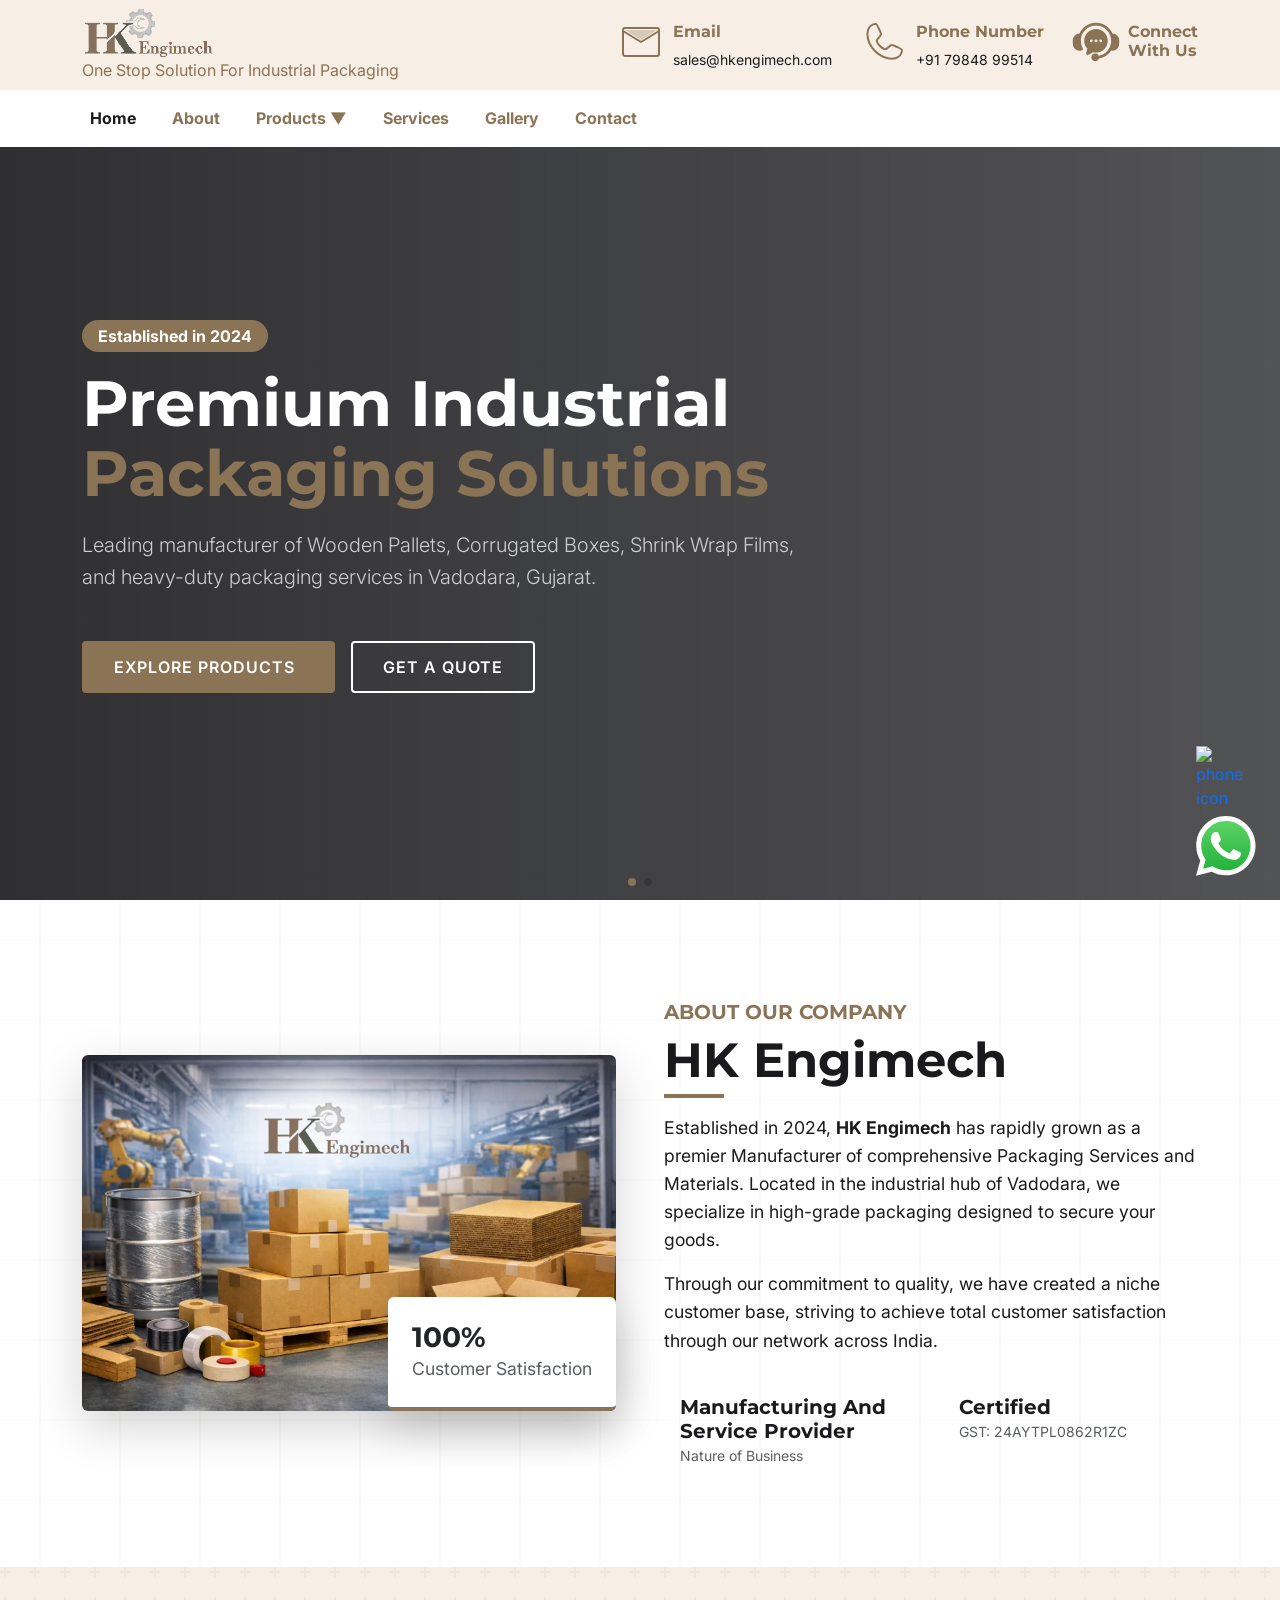
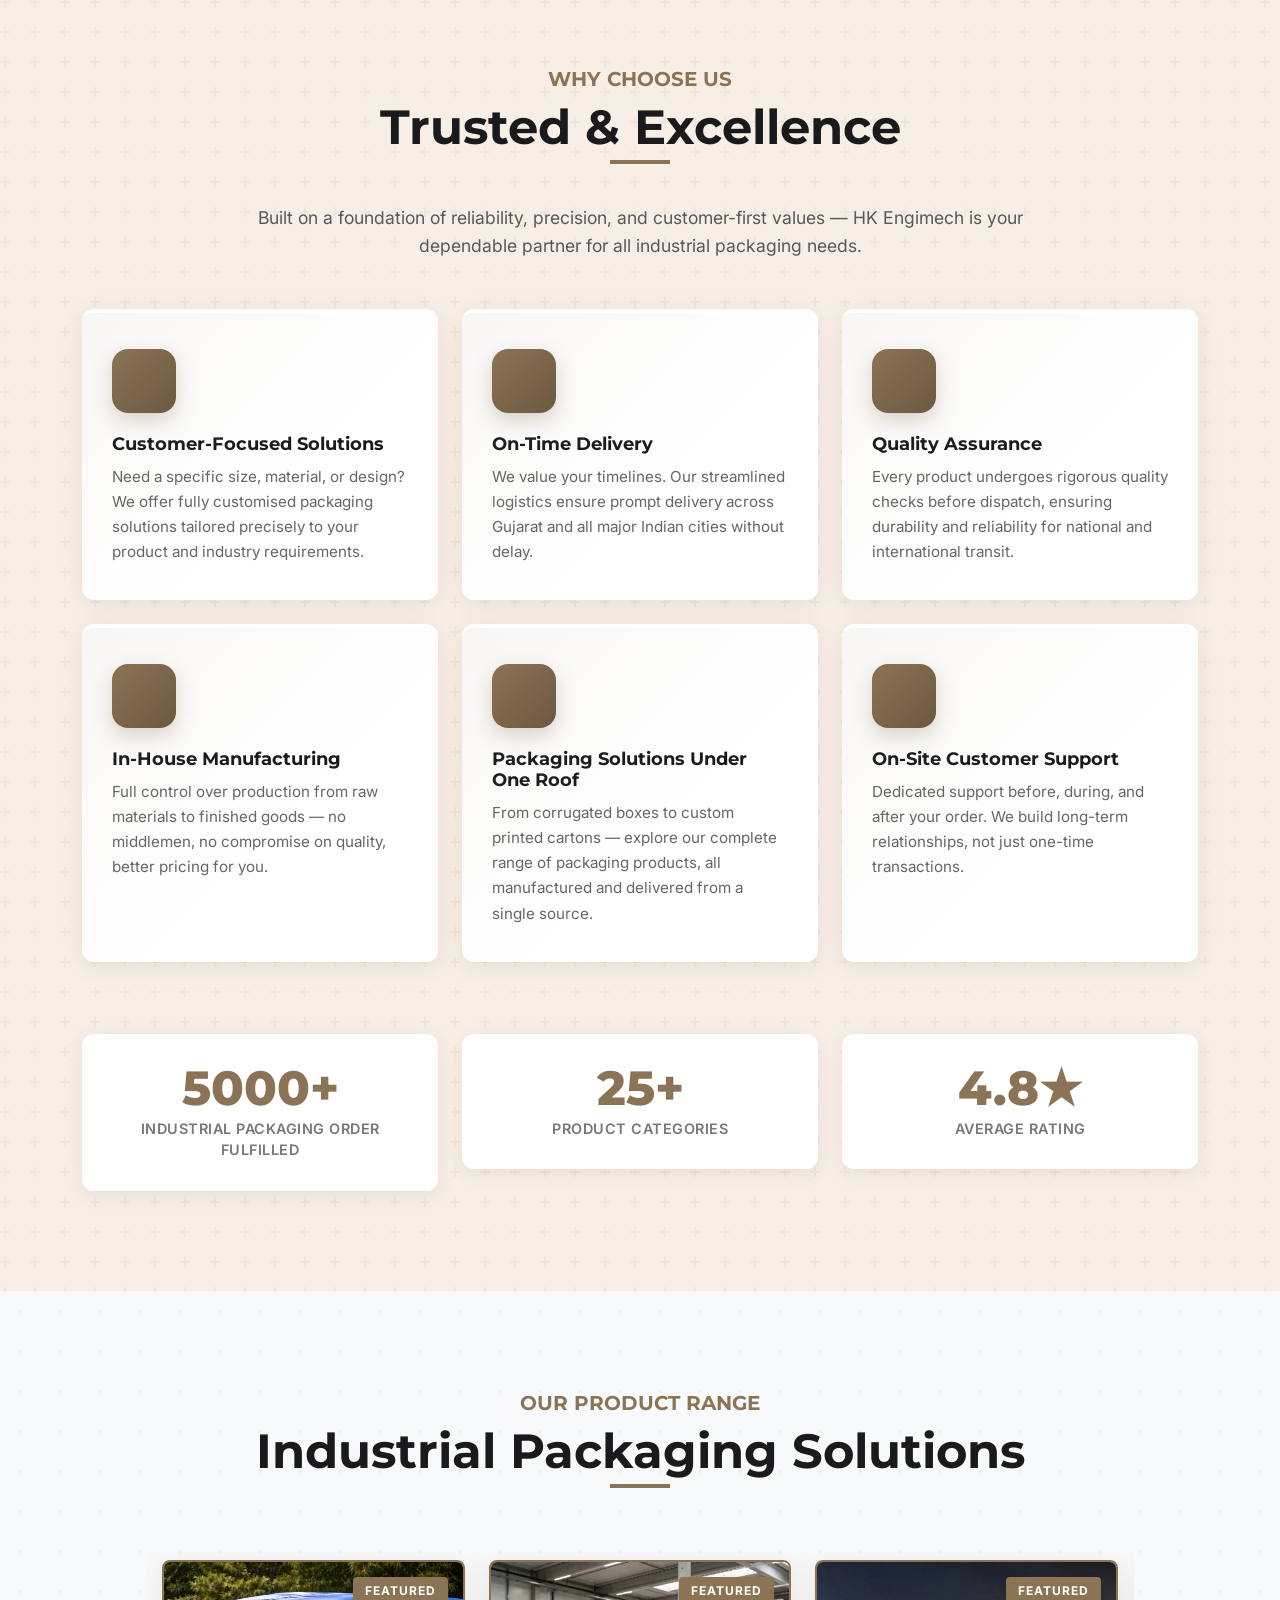
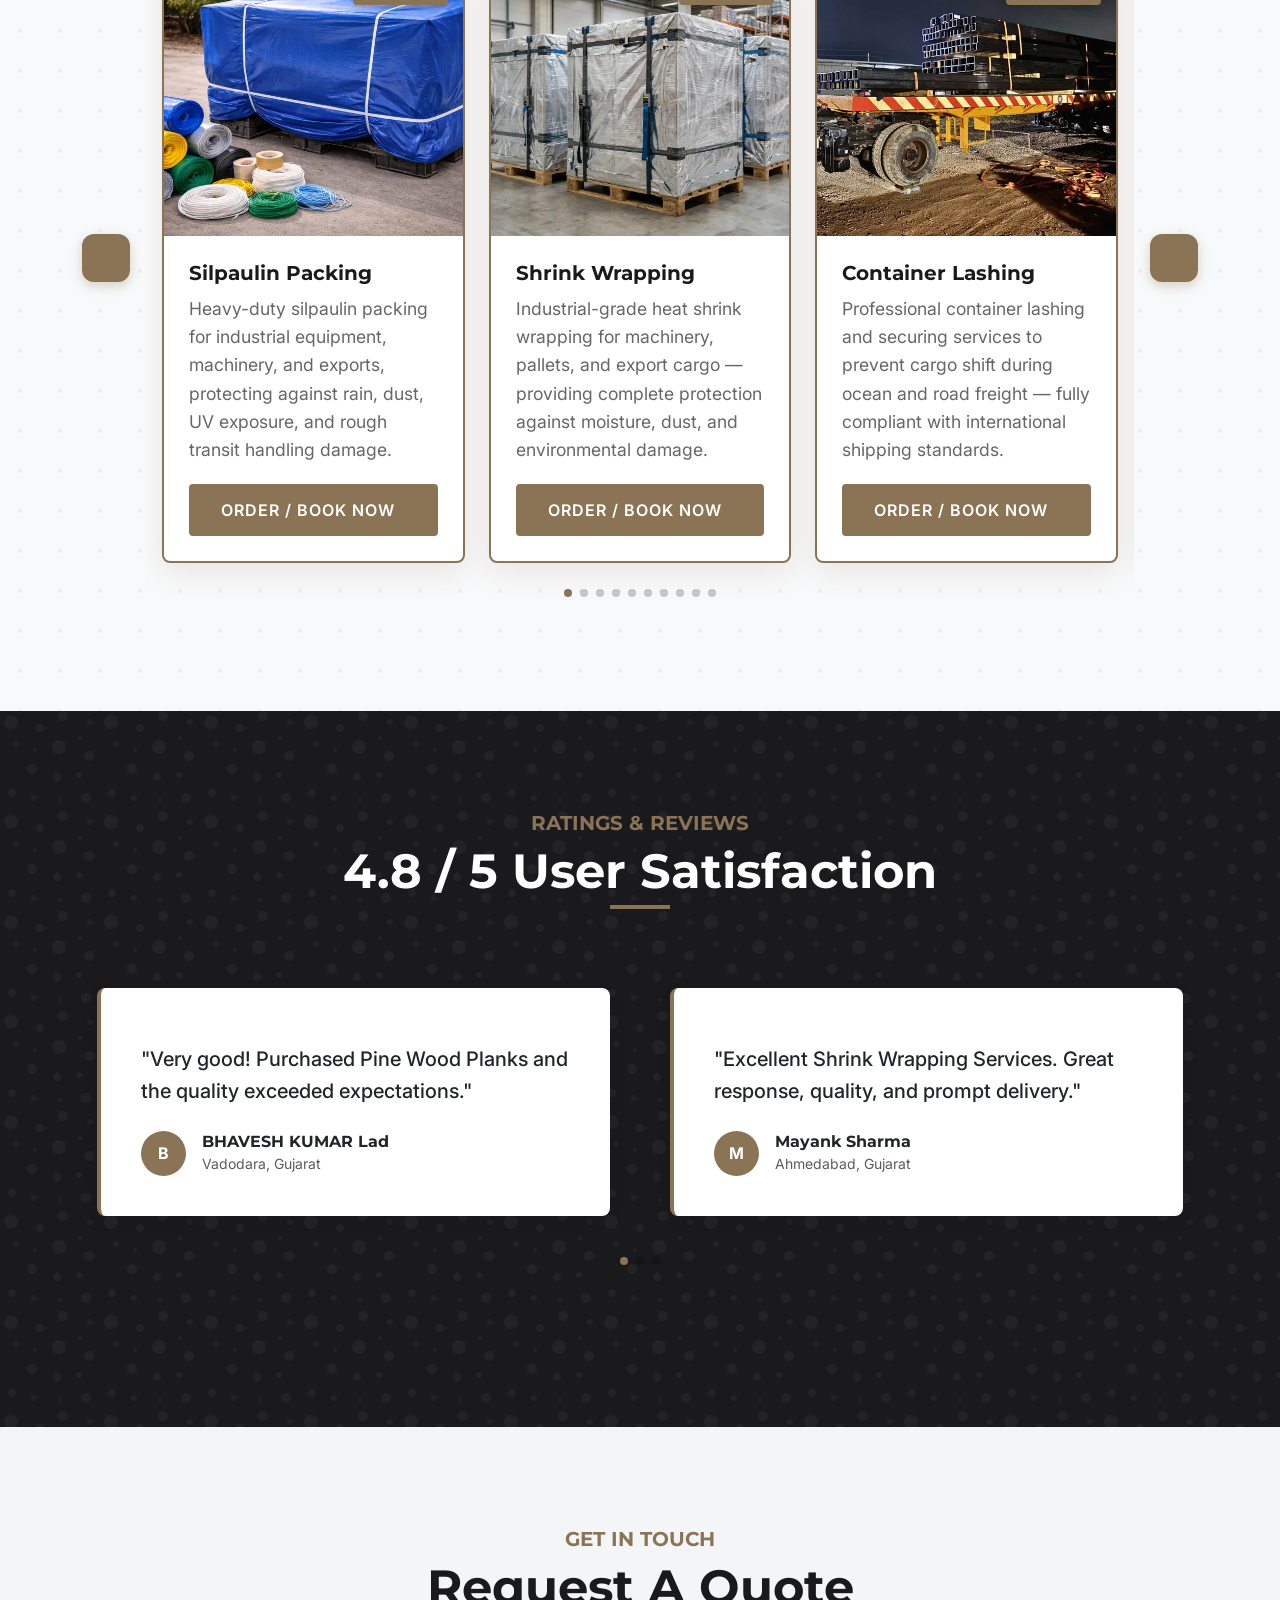
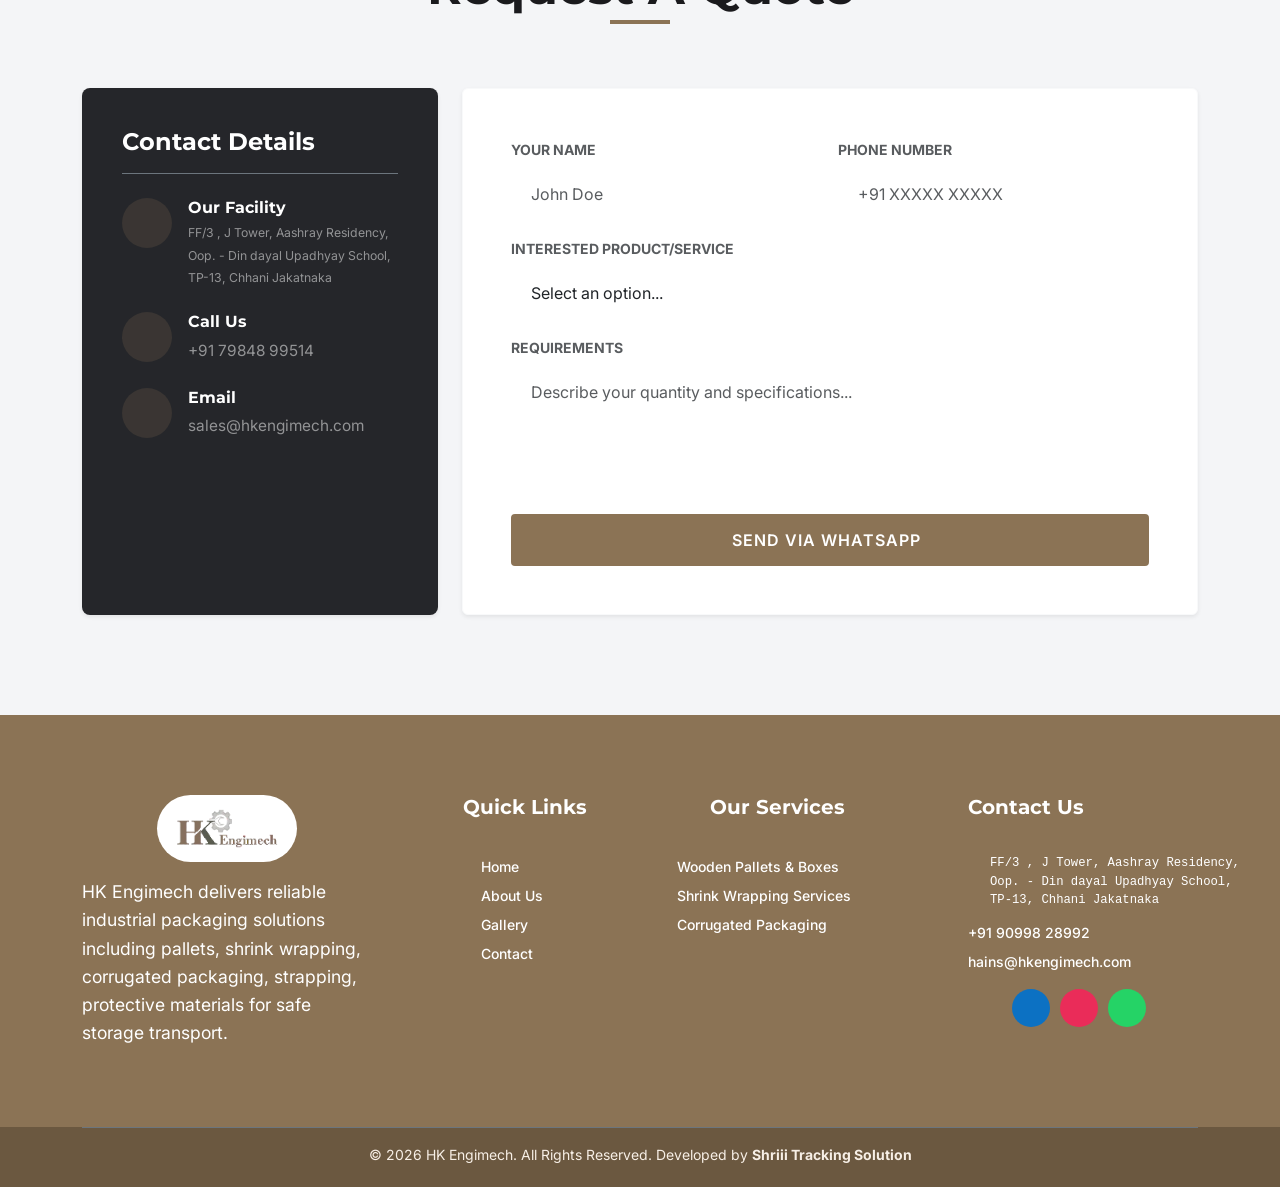
==== index.html @ f9f1d581 "images updated" ====
<!DOCTYPE html>
<html lang="en">

<head>
    <meta charset="UTF-8">
    <meta name="viewport" content="width=device-width, initial-scale=1.0">
    <title>HK Engimech | Premium Packaging & Manufacturing Solutions</title>
    <meta name="description"
        content="Manufacturer of Packaging Services, Wooden Pallets, Plywood Boxes, and more in Vadodara, Gujarat.">
    <link rel="icon" href="images/Fevicon.png" type="image/png" fetchpriority="low">
    <link rel="preload" as="image" href="images/BrandLogo.webp" fetchpriority="high">
    <link rel="preload" as="image" href="images/banner1.webp" fetchpriority="high">

    <link rel="preconnect" href="https://fonts.googleapis.com">
    <link rel="preconnect" href="https://fonts.gstatic.com" crossorigin>
    <link
        href="https://fonts.googleapis.com/css2?family=Montserrat:wght@400;600;700&family=Inter:wght@300;400;500;600&display=swap"
        rel="stylesheet">

    <link rel="preload" as="style" href="https://cdn.jsdelivr.net/npm/bootstrap@5.3.2/dist/css/bootstrap.min.css"
        onload="this.onload=null;this.rel='stylesheet'">
    <link rel="preload" as="style" href="css/style.css" onload="this.onload=null;this.rel='stylesheet'">
    <link rel="preload" as="style" href="css/responsive.css" onload="this.onload=null;this.rel='stylesheet'">

    <link rel="stylesheet" href="https://cdn.jsdelivr.net/npm/swiper@11/swiper-bundle.min.css" />

    <link rel="stylesheet" href="https://cdn.jsdelivr.net/npm/@fancyapps/ui@5.0/dist/fancybox/fancybox.css" />

    <link href="https://unpkg.com/aos@2.3.1/dist/aos.css" rel="stylesheet">

    <style>
        /* ── Banner slide-in and fade animations ── */
        @keyframes bannerSlideLeft {
            0% {
                opacity: 0;
                transform: translateX(-100px);
                filter: blur(10px);
            }

            100% {
                opacity: 1;
                transform: translateX(0);
                filter: blur(0);
            }
        }

        @keyframes bannerFadeUp {
            0% {
                opacity: 0;
                transform: translateY(50px);
            }

            100% {
                opacity: 1;
                transform: translateY(0);
            }
        }

        /* Hidden by default; JS adds .slide-anim-play to restart */
        .slide-anim {
            opacity: 0;
            will-change: transform, opacity, filter;
            animation-fill-mode: both;
            animation-timing-function: cubic-bezier(0.16, 1, 0.3, 1);
            animation-play-state: paused;
        }

        /* When the slide becomes active JS adds this class */
        .slide-anim.slide-anim-play {
            animation-play-state: running;
        }

        /* Badge */
        .slide-anim-1 {
            animation-name: bannerSlideLeft;
            animation-duration: 1s;
            animation-delay: 0.1s;
        }

        /* Heading */
        .slide-anim-2 {
            animation-name: bannerSlideLeft;
            animation-duration: 1.2s;
            animation-delay: 0.2s;
        }

        /* Paragraph */
        .slide-anim-3 {
            animation-name: bannerSlideLeft;
            animation-duration: 1.2s;
            animation-delay: 0.3s;
        }

        /* Buttons */
        .slide-anim-4 {
            animation-name: bannerFadeUp;
            animation-duration: 1s;
            animation-delay: 0.45s;
        }
    </style>

</head>

<body>

    <header>
        <div class="wrapheder">
            <div id="header">
                <div class="miniHeader d-none d-lg-block">
                    <div class="container">
                        <div class="row">
                            <div class="col-auto topheadSocial">
                                <a class="brandLogo d-none d-lg-inline-block" href="index.html">
                                    <img loading="eager" src="images/BrandLogo.webp" alt="HK Engimech">
                                    <span class="wrapLogoTxt"><span>One Stop Solution For Industrial Packaging</span></span>
                                </a>
                            </div>
                            <div class="col-auto topheadContacts">
                                <div class="cantactCardTop">
                                    <div class="iconBox">
                                        <svg xmlns="http://www.w3.org/2000/svg" width="48" height="48"
                                            viewBox="0 0 24 24">
                                            <path fill="currentColor" fill-opacity="0" d="M12 11l-8 -5h16l-8 5Z">
                                                <animate fill="freeze" attributeName="fill-opacity" begin="0.8s"
                                                    dur="0.15s" values="0;0.3" />
                                            </path>
                                            <g fill="none" stroke="currentColor" stroke-linecap="round"
                                                stroke-linejoin="round" stroke-width="1">
                                                <path stroke-dasharray="64" stroke-dashoffset="64"
                                                    d="M4 5h16c0.55 0 1 0.45 1 1v12c0 0.55 -0.45 1 -1 1h-16c-0.55 0 -1 -0.45 -1 -1v-12c0 -0.55 0.45 -1 1 -1Z">
                                                    <animate fill="freeze" attributeName="stroke-dashoffset" dur="0.6s"
                                                        values="64;0" />
                                                </path>
                                                <path stroke-dasharray="24" stroke-dashoffset="24"
                                                    d="M3 6.5l9 5.5l9 -5.5">
                                                    <animate fill="freeze" attributeName="stroke-dashoffset"
                                                        begin="0.6s" dur="0.2s" values="24;0" />
                                                </path>
                                            </g>
                                        </svg>
                                    </div>
                                    <div class="infoBox ">
                                        <h3 class="fifthH">Email</h3>
                                        <p>sales@hkengimech.com</p>
                                    </div>
                                    <a href="mailto:sales@hkengimech.com" class="absAnchor"></a>
                                </div>
                                <div class="cantactCardTop">
                                    <div class="iconBox">
                                        <svg xmlns="http://www.w3.org/2000/svg" width="48" height="48"
                                            viewBox="0 0 24 24">
                                            <g fill="none" stroke="currentColor" stroke-linecap="round"
                                                stroke-linejoin="round" stroke-width="1">
                                                <path stroke-dasharray="64" stroke-dashoffset="64"
                                                    d="M8 3c0.5 0 2.5 4.5 2.5 5c0 1 -1.5 2 -2 3c-0.5 1 0.5 2 1.5 3c0.39 0.39 2 2 3 1.5c1 -0.5 2 -2 3 -2c0.5 0 5 2 5 2.5c0 2 -1.5 3.5 -3 4c-1.5 0.5 -2.5 0.5 -4.5 0c-2 -0.5 -3.5 -1 -6 -3.5c-2.5 -2.5 -3 -4 -3.5 -6c-0.5 -2 -0.5 -3 0 -4.5c0.5 -1.5 2 -3 4 -3Z">
                                                    <animate fill="freeze" attributeName="stroke-dashoffset" dur="0.6s"
                                                        values="64;0" />
                                                    <animateTransform id="lineMdPhoneCallLoop0" fill="freeze"
                                                        attributeName="transform"
                                                        begin="0.6s;lineMdPhoneCallLoop0.begin+2.7s" dur="0.5s"
                                                        type="rotate"
                                                        values="0 12 12;15 12 12;0 12 12;-12 12 12;0 12 12;12 12 12;0 12 12;-15 12 12;0 12 12" />
                                                </path>
                                                <path stroke-dasharray="4" stroke-dashoffset="4"
                                                    d="M15.76 8.28c-0.5 -0.51 -1.1 -0.93 -1.76 -1.24M15.76 8.28c0.49 0.49 0.9 1.08 1.2 1.72">
                                                    <animate fill="freeze" attributeName="stroke-dashoffset"
                                                        begin="lineMdPhoneCallLoop0.begin+0s" dur="2.7s"
                                                        keyTimes="0;0.111;0.259;0.37;1" values="4;0;0;4;4" />
                                                </path>
                                                <path stroke-dasharray="6" stroke-dashoffset="6"
                                                    d="M18.67 5.35c-1 -1 -2.26 -1.73 -3.67 -2.1M18.67 5.35c0.99 1 1.72 2.25 2.08 3.65">
                                                    <animate fill="freeze" attributeName="stroke-dashoffset"
                                                        begin="lineMdPhoneCallLoop0.begin+0.2s" dur="2.7s"
                                                        keyTimes="0;0.074;0.185;0.333;0.444;1" values="6;6;0;0;6;6" />
                                                </path>
                                            </g>
                                        </svg>
                                    </div>
                                    <div class="infoBox ">
                                        <h3 class="fifthH">Phone Number</h3>
                                        <p>+91 79848 99514</p>
                                    </div>
                                    <a href="tel:+917984899514" class="absAnchor"></a>
                                </div>
                                <div class="cantactCardTop">
                                    <div class="iconBox">
                                        <svg xmlns="http://www.w3.org/2000/svg" viewBox="0 0 512 512"
                                            style="width:48px; height:48px; fill:currentColor; display:block;">

                                            <path
                                                d="M503.765 274.64a71.442 71.442 0 0 1-68.23 74.36q-1.658.077-3.31.077a70.061 70.061 0 0 1-14.935-1.621 192.414 192.414 0 0 1-130.067 85.23 41.593 41.593 0 1 1-1.328-30.209A161.532 161.532 0 0 0 418.05 243.188c0-89.355-72.695-162.05-162.05-162.05S93.95 153.833 93.95 243.188a162.016 162.016 0 0 0 20.513 78.934 9.831 9.831 0 0 1 1.017 2.544 14.96 14.96 0 0 1-8.321 18.873 70.639 70.639 0 0 1-27.412 5.531q-1.662 0-3.331-.077a71.434 71.434 0 0 1-68.181-74.36c.319-7.535.141-14.258-.033-20.759-.162-6.121-.331-12.451-.053-19.056a71.5 71.5 0 0 1 71.782-68.287C109.587 98.679 177.34 51.138 256 51.138s146.414 47.541 176.07 115.394a71.443 71.443 0 0 1 71.78 68.275c.279 6.615.111 12.944-.053 19.065-.172 6.502-.351 13.228-.032 20.768Zm-121.96-31.452a125.854 125.854 0 0 1-158.119 121.6l-50.921 29.407a15 15 0 0 1-21.99-16.873l13.014-48.548a126.293 126.293 0 0 1-33.589-85.586c0-69.388 56.431-125.834 125.8-125.834S381.805 173.8 381.805 243.188Zm-160.78 0a15 15 0 0 0-15-15H206a15 15 0 1 0 15.028 15Zm49.978 0a14.2 14.2 0 0 0-.08-1.47 14 14 0 0 0-.219-1.46 11.356 11.356 0 0 0-.361-1.42c-.139-.47-.309-.93-.489-1.39s-.4-.89-.63-1.32a14.425 14.425 0 0 0-.75-1.26 14.625 14.625 0 0 0-.881-1.19 12.625 12.625 0 0 0-.989-1.09c-.34-.35-.71-.68-1.09-1-.381-.3-.781-.6-1.191-.87a14.408 14.408 0 0 0-1.259-.75c-.431-.23-.88-.44-1.331-.63a13.277 13.277 0 0 0-1.379-.49 13.138 13.138 0 0 0-2.88-.58 15.38 15.38 0 0 0-4.4.21 14.206 14.206 0 0 0-1.429.37 13.131 13.131 0 0 0-1.38.49c-.45.19-.9.4-1.33.63s-.85.48-1.261.75a14.59 14.59 0 0 0-2.279 1.87 12.813 12.813 0 0 0-.991 1.09 14.486 14.486 0 0 0-.869 1.19 14.272 14.272 0 0 0-.76 1.26 13.431 13.431 0 0 0-.621 1.32 14.706 14.706 0 0 0-.5 1.39c-.139.46-.259.94-.359 1.42a14.279 14.279 0 0 0-.221 1.46c-.049.49-.07.98-.07 1.47s.021.99.07 1.48a14.517 14.517 0 0 0 .221 1.45c.1.48.22.96.359 1.43a14.524 14.524 0 0 0 .5 1.38 13.6 13.6 0 0 0 .621 1.33c.229.43.49.85.76 1.26a14.327 14.327 0 0 0 .869 1.18 14.682 14.682 0 0 0 .991 1.1c.35.34.71.68 1.1.99a12.8 12.8 0 0 0 1.179.87c.411.27.83.53 1.261.76a16.568 16.568 0 0 0 2.71 1.12c.469.14.949.26 1.429.36a14.293 14.293 0 0 0 2.93.29 15.089 15.089 0 0 0 10.6-4.39 16.227 16.227 0 0 0 1.87-2.28q.405-.615.75-1.26c.23-.43.44-.88.63-1.33s.35-.92.489-1.38a11.972 11.972 0 0 0 .361-1.43 14.224 14.224 0 0 0 .219-1.45 14.389 14.389 0 0 0 .077-1.482Zm50 0a15 15 0 0 0-15-15h-.029a15 15 0 1 0 15.029 15Z" />
                                        </svg>
                                    </div>
                                    <div class="infoBox ">
                                        <h3 class="fifthH">Connect<br />With Us</h3>
                                    </div>
                                    <a href="Appointment.html" class="absAnchor"></a>
                                </div>
                            </div>
                        </div>
                    </div>
                </div>
                <div id="main-header">
                    <nav class="mynavbar bg-light">
                        <div class="container header">
                            <a class="brandLogo d-lg-none" href="index.html">
                                <img loading="eager" src="images/BrandLogo.webp" alt="HK Engimech">
                                <span class="wrapLogoTxt"><span>One Stop Solution For Industrial Packaging</span></span>
                            </a>
                            <button class="navToggle">
                                <span class="iconify" data-icon="uis:bars"></span>
                            </button>
                            <ul class="navMenu mx-auto ms-lg-0 mb-2 mb-lg-0">
                                <li class="nav-close">
                                    <button class="btn-nav-close">
                                        <span class="close-btn">+</span>
                                    </button>
                                </li>
                                <li class="navLi">
                                    <a class="navLink" href="index.html">Home</a>
                                </li>
                                <li class="navLi">
                                    <a href="about.html" class="navLink">About</a>
                                </li>

                                <li class="navLi has-mega-menu"><a href="#" class="navLink">Products <span
                                            class="mega-toggle-arrow">▼</span></a>
                                    <div class="mega-dropdown">
                                        <div class="mega-dropdown-grid" id="megaMenuGrid">
                                        </div>
                                    </div>
                                    <ul class="mega-dropdown-mobile" id="megaMenuMobile"></ul>
                                </li>
                                <li class="navLi">
                                    <a href="services.html" class="navLink">Services </a>
                                </li>

                                <li class="navLi">
                                    <a href="gallery.html" class="navLink">Gallery</a>
                                </li>
                                <li class="navLi">
                                    <a href="contactUs.html" class="navLink">Contact</a>
                                </li>
                            </ul>
                            <div class="col-auto topheadSocial d-none d-lg-block">
                                <a target="_blank" href="https://www.facebook.com/">
                                    <span class="iconify" data-icon="ri:facebook-fill"></span>
                                </a>
                                <a target="_blank" href="https://www.instagram.com/">
                                    <span class="iconify" data-icon="dashicons:instagram"></span>
                                </a>
                            </div>
                        </div>
                    </nav>
                </div>
            </div>
            <!-- <li class="navLi"><a href="#" class="navLink">Dropdown lavel-1 </a><ul class="dropdownList"><li class="navLi"><a href="#" class="navLink">Dropdown lavel-2</a></li><li class="navLi"><a href="#" class="navLink">Dropdown lavel-2</a></li><li class="navLi"><a href="#" class="navLink">Dropdown lavel-2 </a><ul class="dropdownList"><li class="navLi"><a href="#" class="navLink">Dropdown lavel-3</a></li><li class="navLi"><a href="#" class="navLink">Dropdown lavel-3</a></li><li class="navLi"><a href="#" class="navLink">Dropdown lavel-3</a></li></ul></li></ul></li> -->
        </div>
    </header>

    <section id="headBelowContent">
        <div class="swiper hero-swiper">
            <div class="swiper-wrapper">
                <div class="swiper-slide hero-slide" style="background-image: url('images/banner1.webp');">
                    <div class="hero-overlay"></div>
                    <div class="container hero-content">
                        <div class="row">
                            <div class="col-lg-8 banner-content-col">
                                <span
                                    class="badge bg-primary text-white mb-3 px-3 py-2 fs-6 rounded-pill slide-anim slide-anim-1">Established
                                    in 2024</span>
                                <h1 class="hero-title slide-anim slide-anim-2">Premium Industrial<br><span
                                        style="color: var(--primary);">Packaging Solutions</span></h1>
                                <p class="lead mb-4 mb-md-5 opacity-75 slide-anim slide-anim-3">Leading manufacturer of
                                    Wooden Pallets, Corrugated Boxes, Shrink Wrap Films, and heavy-duty packaging
                                    services in Vadodara, Gujarat.</p>
                                <div class="d-flex flex-wrap gap-3 slide-anim slide-anim-4">
                                    <a href="#services" class="btn-custom">Explore Products <span class="iconify"
                                            data-icon="heroicons:arrow-right-16-solid"></span></a>
                                    <a href="#contact" class="btn-outline-custom">Get a Quote</a>
                                </div>
                            </div>
                        </div>
                    </div>
                </div>
                <div class="swiper-slide hero-slide" style="background-image: url('images/banner2.webp');">
                    <div class="hero-overlay"></div>
                    <div class="container hero-content">
                        <div class="row">
                            <div class="col-lg-8 banner-content-col">
                                <span
                                    class="badge bg-primary text-white mb-3 px-3 py-2 fs-6 rounded-pill slide-anim slide-anim-1">100%
                                    Quality Assured</span>
                                <h1 class="hero-title slide-anim slide-anim-2">Export-Grade<br><span
                                        style="color: var(--primary);">Wooden Crates &amp; Pallets</span></h1>
                                <p class="lead mb-4 mb-md-5 opacity-75 slide-anim slide-anim-3">Custom-built pine wood
                                    boxes and jungle wood pallets engineered for secure national and international cargo
                                    transit.</p>
                                <div class="d-flex flex-wrap gap-3 slide-anim slide-anim-4">
                                    <a href="#contact" class="btn-custom">Order Now <span class="iconify"
                                            data-icon="heroicons:shopping-cart"></span></a>
                                </div>
                            </div>
                        </div>
                    </div>
                </div>
            </div>
            <div class="swiper-pagination"></div>
        </div>
    </section>

    <section id="about" class="section-padding">
        <div class="container">
            <div class="row align-items-center g-lg-5 gy-5">
                <div class="col-lg-6" data-aos="fade-right">
                    <div class="position-relative">
                        <img loading="eager"
                            src="images/hk_aBOUT.webp"
                            alt="Manufacturing Warehouse" class="rounded shadow-lg">
                        <div
                            class="position-absolute bottom-0 end-0 bg-white p-4 rounded shadow-lg m-n4 d-none d-md-block border-bottom border-primary border-4">
                            <h3 class="mb-0 text-dark fw-bold">100%</h3>
                            <p class="mb-0 text-muted">Customer Satisfaction</p>
                        </div>
                    </div>
                </div>
                <div class="col-lg-6" data-aos="fade-left">
                    <h5 class="text-primary fw-bold text-uppercase mb-2">About Our Company</h5>
                    <h2 class="section-title">HK Engimech</h2>
                    <p>Established in 2024, <strong>HK Engimech</strong> has rapidly grown as a premier Manufacturer of
                        comprehensive Packaging Services and Materials. Located in the industrial hub of Vadodara, we specialize in high-grade packaging designed to secure your goods.</p>
                    <p>Through our commitment to quality, we have created a niche customer base, striving to achieve
                        total customer satisfaction through our network across India.</p>

                    <div class="row g-4 mt-2">
                        <div class="col-sm-6">
                            <div class="d-flex heighlightStrenth align-items-center gap-3">
                                <span class="iconify fs-1 text-primary" data-icon="mdi:factory"></span>
                                <div>
                                    <h5 class="mb-0 fw-bold">Manufacturing And Service Provider</h5>
                                    <small class="text-muted">Nature of Business</small>
                                </div>
                            </div>
                        </div>
                        <div class="col-sm-6">
                            <div class="d-flex heighlightStrenth align-items-center gap-3">
                                <span class="iconify fs-1 text-primary" data-icon="mdi:certificate"></span>
                                <div>
                                    <h5 class="mb-0 fw-bold">Certified</h5>
                                    <small class="text-muted">GST: 24AYTPL0862R1ZC</small>
                                </div>
                            </div>
                        </div>
                    </div>
                </div>
            </div>
        </div>
    </section>

    <!-- ═══ TRUST & EXCELLENCE SECTION ═══ -->
    <section id="trust" class="section-padding bg-trust-pattern">
        <div class="container">
            <div class="text-center mb-5" data-aos="fade-up">
                <h5 class="text-primary fw-bold text-uppercase mb-2">Why Choose Us</h5>
                <h2 class="section-title">Trusted &amp; Excellence</h2>
                <p class="text-muted mt-4 maxPara">Built on a foundation of reliability, precision, and customer-first
                    values — HK Engimech is your dependable partner for all industrial packaging needs.</p>
            </div>

            <div class="row g-4">
                <div class="col-lg-4 col-md-6" data-aos="fade-up" data-aos-delay="100">
                    <div class="trust-card">
                        <div class="trust-icon-wrap">
                            <span class="iconify" data-icon="mdi:account-heart"></span>
                        </div>
                        <h4 class="trust-title">Customer-Focused Solutions</h4>
                        <p class="trust-desc">Need a specific size, material, or design? We offer fully customised
                            packaging solutions tailored precisely to your product and industry requirements.</p>
                    </div>
                </div>

                <div class="col-lg-4 col-md-6" data-aos="fade-up" data-aos-delay="300">
                    <div class="trust-card">
                        <div class="trust-icon-wrap">
                            <span class="iconify" data-icon="mdi:truck-fast"></span>
                        </div>
                        <h4 class="trust-title">On-Time Delivery</h4>
                        <p class="trust-desc">We value your timelines. Our streamlined logistics ensure prompt delivery
                            across Gujarat and all major Indian cities without delay.</p>
                    </div>
                </div>

                <div class="col-lg-4 col-md-6" data-aos="fade-up" data-aos-delay="400">
                    <div class="trust-card">
                        <div class="trust-icon-wrap">
                            <span class="iconify" data-icon="mdi:shield-check"></span>
                        </div>
                        <h4 class="trust-title">Quality Assurance</h4>
                        <p class="trust-desc">Every product undergoes rigorous quality checks before dispatch, ensuring
                            durability and reliability for national and international transit.</p>
                    </div>
                </div>

                <div class="col-lg-4 col-md-6" data-aos="fade-up" data-aos-delay="200">
                    <div class="trust-card">
                        <div class="trust-icon-wrap">
                            <span class="iconify" data-icon="mdi:factory"></span>
                        </div>
                        <h4 class="trust-title">In-House Manufacturing</h4>
                        <p class="trust-desc">Full control over production from raw materials to finished goods — no
                            middlemen, no compromise on quality, better pricing for you.</p>
                    </div>
                </div>

                <div class="col-lg-4 col-md-6" data-aos="fade-up" data-aos-delay="600">
                    <div class="trust-card">
                        <div class="trust-icon-wrap">
                            <span class="iconify" data-icon="mdi:package-variant-closed"></span>
                        </div>
                        <h4 class="trust-title">Packaging Solutions Under One Roof</h4>
                        <p class="trust-desc">From corrugated boxes to custom printed cartons — explore our complete
                            range of packaging products, all manufactured and delivered from a single source.</p>
                    </div>
                </div>


                <div class="col-lg-4 col-md-6" data-aos="fade-up" data-aos-delay="500">
                    <div class="trust-card">
                        <div class="trust-icon-wrap">
                            <span class="iconify" data-icon="mdi:headset"></span>
                        </div>
                        <h4 class="trust-title">On-Site Customer Support</h4>
                        <p class="trust-desc">Dedicated support before, during, and after your order. We build long-term
                            relationships, not just one-time transactions.</p>
                    </div>
                </div>
            </div>

            <!-- Stat counter row -->
            <div class="row g-4 mt-5" data-aos="fade-up" data-aos-delay="100">
                <div class="col-6 col-md-4">
                    <div class="trust-stat text-center">
                        <div class="trust-stat-num">5000+</div>
                        <div class="trust-stat-label">industrial packaging Order Fulfilled</div>
                    </div>
                </div>
                <div class="col-6 col-md-4">
                    <div class="trust-stat text-center">
                        <div class="trust-stat-num">25+</div>
                        <div class="trust-stat-label">Product Categories</div>
                    </div>
                </div>
                <div class="col-6 offset-3 col-md-4 offset-md-0">
                    <div class="trust-stat text-center">
                        <div class="trust-stat-num">4.8★</div>
                        <div class="trust-stat-label">Average Rating</div>
                    </div>
                </div>
            </div>

        </div>
    </section>

    <section id="services" class="section-padding bg-pattern-grid">

        <div class="container">
            <div class="text-center mb-5" data-aos="fade-up">
                <h5 class="text-primary fw-bold text-uppercase mb-2">Our Product Range</h5>
                <h2 class="section-title">Industrial Packaging Solutions</h2>
            </div>

            <div class="product-slider-wrapper position-relative">
                <div class="swiper product-swiper pt-2 pb-5 px-3">
                    <div class="swiper-wrapper">
                        <!-- Featured Card 1 -->
                        <div class="swiper-slide">
                            <div class="product-card h-100 featured-card">
                                <span class="badge-featured">Featured</span>

                                <a href="images/SilpaulinePackaging.webp"
                                data-fancybox="gallery"
                                class="product-img-wrap d-block">
                                    <img loading="lazy"
                                        src="images/SilpaulinePackaging.webp"
                                        alt="Silpaulin Packing">
                                </a>

                                <div class="product-content">
                                    <h3 class="product-title">Silpaulin Packing</h3>

                                    <p class="product-desc">
                                        Heavy-duty silpaulin packing for industrial equipment, machinery, and exports, protecting against rain, dust, UV exposure, and rough transit handling damage.
                                    </p>

                                    <button class="btn-custom w-100 btn-quick-order"
                                            data-item="Silpaulin Packing">
                                        Order / Book Now
                                        <span class="iconify ms-auto"
                                            data-icon="logos:whatsapp-icon"></span>
                                    </button>
                                </div>
                            </div>
                        </div>

                        <div class="swiper-slide">
                            <div class="product-card h-100 featured-card">
                                <span class="badge-featured">Featured</span>
                                <a href="images/Shrink-Wrapping--Export-Packing-Covers.webp"
                                    data-fancybox="gallery" class="product-img-wrap d-block">
                                    <img loading="lazy"
                                        src="images/Shrink-Wrapping--Export-Packing-Covers.webp"
                                        alt="Shrink Wrapping">
                                </a>
                                <div class="product-content">
                                    <h3 class="product-title">Shrink Wrapping</h3>
                                    <p class="product-desc">Industrial-grade heat shrink wrapping for machinery,
                                        pallets, and export cargo — providing complete protection against moisture,
                                        dust, and environmental damage.</p>
                                    <button class="btn-custom w-100 btn-quick-order" data-item="Shrink Wrapping">Order /
                                        Book Now
                                        <span class="iconify ms-auto" data-icon="logos:whatsapp-icon"></span></button>
                                </div>
                            </div>
                        </div>

                        <!-- Featured Card 2 -->
                        <div class="swiper-slide">
                            <div class="product-card h-100 featured-card">
                                <span class="badge-featured">Featured</span>
                                <a href="images/ContainerLashing.webp"
                                    data-fancybox="gallery" class="product-img-wrap d-block">
                                    <img loading="lazy"
                                        src="images/ContainerLashing.webp"
                                        alt="Container Lashing">
                                </a>
                                <div class="product-content">
                                    <h3 class="product-title">Container Lashing</h3>
                                    <p class="product-desc">Professional container lashing and securing services to
                                        prevent cargo shift during ocean and road freight — fully compliant with
                                        international shipping standards.</p>
                                    <button class="btn-custom w-100 btn-quick-order" data-item="Container Lashing">Order
                                        / Book Now
                                        <span class="iconify ms-auto" data-icon="logos:whatsapp-icon"></span></button>
                                </div>
                            </div>
                        </div>

                        <!-- Featured Card 3 -->
                        <div class="swiper-slide">
                            <div class="product-card h-100 featured-card">
                                <span class="badge-featured">Featured</span>
                                <a href="images/PalletShrinkWrapping.webp"
                                    data-fancybox="gallery" class="product-img-wrap d-block">
                                    <img loading="lazy"
                                        src="images/PalletShrinkWrapping.webp"
                                        alt="Wooden Pallet / Wooden Box">
                                </a>
                                <div class="product-content">
                                    <h3 class="product-title">Wooden Pallet / Wooden Box</h3>
                                    <p class="product-desc">Custom-built ISPM-15 certified wooden pallets and wooden
                                        boxes for safe export packaging of heavy industrial goods and machinery.</p>
                                    <button class="btn-custom w-100 btn-quick-order"
                                        data-item="Wooden Pallet / Wooden Box">Order / Book Now
                                        <span class="iconify ms-auto" data-icon="logos:whatsapp-icon"></span></button>
                                </div>
                            </div>
                        </div>

                        <div class="swiper-slide">
                            <div class="product-card h-100">
                                <a href="images/product1.jpg" data-fancybox="gallery" class="product-img-wrap d-block">
                                    <img loading="lazy" src="images/product1.webp" alt="Shrink Film">
                                </a>
                                <div class="product-content">
                                    <h3 class="product-title">Shrink Film</h3>
                                    <p class="product-desc">PVC Shrink Film Roll is a type of shrink wrap made from
                                        Polyvinyl
                                        Chloride (PVC) that is commonly used in packaging applications.</p>
                                    <button class="btn-custom w-100 btn-quick-order" data-item="Shrink Film">Order /
                                        Book Now
                                        <span class="iconify ms-auto" data-icon="logos:whatsapp-icon"></span></button>
                                </div>
                            </div>
                        </div>

                        <div class="swiper-slide">
                            <div class="product-card h-100">
                                <a href="images/product2.jpg" data-fancybox="gallery" class="product-img-wrap d-block">
                                    <img loading="lazy" src="images/product2.webp" alt="Masking Tape">
                                </a>
                                <div class="product-content">
                                    <h3 class="product-title">Masking Tape</h3>
                                    <p class="product-desc">20 Meter Plain Masking Tape is a versatile adhesive tape
                                        used for
                                        painting, packaging, and surface protection.</p>
                                    <button class="btn-custom w-100 btn-quick-order" data-item="Masking Tape">Order /
                                        Book Now
                                        <span class="iconify ms-auto" data-icon="logos:whatsapp-icon"></span></button>
                                </div>
                            </div>
                        </div>

                        <div class="swiper-slide">
                            <div class="product-card h-100">
                                <a href="images/product3.jpg" data-fancybox="gallery" class="product-img-wrap d-block">
                                    <img loading="lazy" src="images/product3.webp" alt="Cord Strap">
                                </a>
                                <div class="product-content">
                                    <h3 class="product-title">Cord Strap</h3>
                                    <p class="product-desc">A 19 mm Polyester Cord Strap is a high-strength strapping
                                        solution
                                        used for secure bundling and palletizing of heavy goods.</p>
                                    <button class="btn-custom w-100 btn-quick-order" data-item="Cord Strap">Order / Book
                                        Now
                                        <span class="iconify ms-auto" data-icon="logos:whatsapp-icon"></span></button>
                                </div>
                            </div>
                        </div>

                        <div class="swiper-slide">
                            <div class="product-card h-100">
                                <a href="images/product4.jpg" data-fancybox="gallery" class="product-img-wrap d-block">
                                    <img loading="lazy" src="images/product4.webp" alt="Corrugated Packaging Boxes">
                                </a>
                                <div class="product-content">
                                    <h3 class="product-title">Corrugated Packaging Boxes</h3>
                                    <p class="product-desc">Brown Corrugated Packaging Boxes are a widely used type of
                                        packaging
                                        material made from corrugated cardboard.</p>
                                    <button class="btn-custom w-100 btn-quick-order"
                                        data-item="Corrugated Packaging Boxes">Order / Book Now <span
                                            class="iconify ms-auto" data-icon="logos:whatsapp-icon"></span></button>
                                </div>
                            </div>
                        </div>

                        <div class="swiper-slide">
                            <div class="product-card h-100">
                                <a href="images/product5.jpg" data-fancybox="gallery" class="product-img-wrap d-block">
                                    <img loading="lazy" src="images/product5.webp" alt="Epe Foam Roll">
                                </a>
                                <div class="product-content">
                                    <h3 class="product-title">Epe Foam Roll</h3>
                                    <p class="product-desc">EPE Foam Roll Sheets are a type of expanded polyethylene
                                        (EPE) foam
                                        material that is typically used for protective packaging.</p>
                                    <button class="btn-custom w-100 btn-quick-order" data-item="Epe Foam Roll">Order /
                                        Book Now
                                        <span class="iconify ms-auto" data-icon="logos:whatsapp-icon"></span></button>
                                </div>
                            </div>
                        </div>

                        <div class="swiper-slide">
                            <div class="product-card h-100">
                                <a href="images/product6.jpg" data-fancybox="gallery" class="product-img-wrap d-block">
                                    <img loading="lazy" src="images/product6.webp" alt="Stretch Film Roll">
                                </a>
                                <div class="product-content">
                                    <h3 class="product-title">Stretch Film Roll</h3>
                                    <p class="product-desc">The 300mm Stretch Film Roll is a high-quality, flexible
                                        wrapping
                                        solution designed for securing and protecting goods during storage and transit.
                                    </p>
                                    <button class="btn-custom w-100 btn-quick-order" data-item="Stretch Film Roll">Order
                                        / Book
                                        Now <span class="iconify ms-auto"
                                            data-icon="logos:whatsapp-icon"></span></button>
                                </div>
                            </div>
                        </div>
                    </div>
                    <!-- Dots inside the slider container -->
                    <div class="swiper-pagination"></div>
                </div>
                <!-- Arrows outside the slider container -->
                <div class="product-swiper-button-prev swiper-nav-btn">
                    <span class="iconify" data-icon="heroicons:arrow-left-20-solid"></span>
                </div>
                <div class="product-swiper-button-next swiper-nav-btn">
                    <span class="iconify" data-icon="heroicons:arrow-right-20-solid"></span>
                </div>
            </div>
        </div>
    </section>

    <section id="testimonials" class="section-padding bg-dark-section">
        <div class="container">
            <div class="text-center mb-5" data-aos="fade-up">
                <h5 class="text-primary fw-bold text-uppercase mb-2">Ratings & Reviews</h5>
                <h2 class="section-title text-white">4.8 / 5 User Satisfaction</h2>
            </div>

            <div class="swiper testimonial-swiper pb-5" data-aos="fade-up" data-aos-delay="200">
                <div class="swiper-wrapper">
                    <div class="swiper-slide">
                        <div class="testimonial-card text-dark">
                            <div class="rating-stars">
                                <span class="iconify" data-icon="mdi:star"></span>
                                <span class="iconify" data-icon="mdi:star"></span>
                                <span class="iconify" data-icon="mdi:star"></span>
                                <span class="iconify" data-icon="mdi:star"></span>
                                <span class="iconify" data-icon="mdi:star-half-full"></span>
                            </div>
                            <p class="fs-5 fw-medium mb-4">"Very good! Purchased Pine Wood Planks and the quality
                                exceeded expectations."</p>
                            <div class="d-flex align-items-center gap-3">
                                <div class="bg-primary text-white rounded-circle d-flex align-items-center justify-content-center fw-bold"
                                    style="width: 45px; height: 45px;">B</div>
                                <div>
                                    <h6 class="mb-0 fw-bold">BHAVESH KUMAR Lad</h6>
                                    <small class="text-muted">Vadodara, Gujarat</small>
                                </div>
                            </div>
                        </div>
                    </div>

                    <div class="swiper-slide">
                        <div class="testimonial-card text-dark">
                            <div class="rating-stars">
                                <span class="iconify" data-icon="mdi:star"></span>
                                <span class="iconify" data-icon="mdi:star"></span>
                                <span class="iconify" data-icon="mdi:star"></span>
                                <span class="iconify" data-icon="mdi:star"></span>
                                <span class="iconify" data-icon="mdi:star"></span>
                            </div>
                            <p class="fs-5 fw-medium mb-4">"Excellent Shrink Wrapping Services. Great response, quality,
                                and prompt delivery."</p>
                            <div class="d-flex align-items-center gap-3">
                                <div class="bg-primary text-white rounded-circle d-flex align-items-center justify-content-center fw-bold"
                                    style="width: 45px; height: 45px;">M</div>
                                <div>
                                    <h6 class="mb-0 fw-bold">Mayank Sharma</h6>
                                    <small class="text-muted">Ahmedabad, Gujarat</small>
                                </div>
                            </div>
                        </div>
                    </div>
                    <div class="swiper-slide">
                        <div class="testimonial-card text-dark">
                            <div class="rating-stars">
                                <span class="iconify" data-icon="mdi:star"></span>
                                <span class="iconify" data-icon="mdi:star"></span>
                                <span class="iconify" data-icon="mdi:star"></span>
                                <span class="iconify" data-icon="mdi:star"></span>
                                <span class="iconify" data-icon="mdi:star-outline"></span>
                            </div>
                            <p class="fs-5 fw-medium mb-4">"Reliable supplier for LDPE Vacuum bags and foam rolls. Good
                                packaging standards."</p>
                            <div class="d-flex align-items-center gap-3">
                                <div class="bg-primary text-white rounded-circle d-flex align-items-center justify-content-center fw-bold"
                                    style="width: 45px; height: 45px;">S</div>
                                <div>
                                    <h6 class="mb-0 fw-bold">Suresh Patel</h6>
                                    <small class="text-muted">Verified Buyer</small>
                                </div>
                            </div>
                        </div>
                    </div>
                </div>
                <div class="swiper-pagination mt-4 position-relative"></div>
            </div>
        </div>
    </section>

    <section id="contact" class="section-padding">
        <div class="container">
            <div class="text-center mb-5" data-aos="fade-up">
                <h5 class="text-primary fw-bold text-uppercase mb-2">Get In Touch</h5>
                <h2 class="section-title">Request A Quote</h2>
            </div>

            <div class="row g-4">
                <div class="col-lg-4" data-aos="fade-right">
                    <div class="contact-info-box shadow-sm">
                        <h4 class="fw-bold mb-4 border-bottom border-secondary pb-3">Contact Details</h4>

                        <div class="d-flex align-items-start gap-3 mb-4">
                            <div class="contact-icon-wrapper">
                                <span class="iconify" data-icon="mdi:map-marker"></span>
                            </div>
                            <div>
                                <h6 class="fw-bold mb-1">Our Facility</h6>
                                <p class="mb-0 text-white-50 small"><a target="_blank" href=" "
                                        class="text-white-50 text-decoration-none small">FF/3 , J Tower, Aashray Residency, Oop. - Din dayal Upadhyay School, TP-13, Chhani Jakatnaka</a></p>
                            </div>
                        </div>

                        <div class="d-flex align-items-start gap-3 mb-4">
                            <div class="contact-icon-wrapper">
                                <span class="iconify" data-icon="mdi:phone"></span>
                            </div>
                            <div>
                                <h6 class="fw-bold mb-1">Call Us</h6>
                                <p class="mb-0"><a href="tel:+917984899514"
                                        class="text-white-50 text-decoration-none small">+91 79848 99514</a></p>
                            </div>
                        </div>

                        <div class="d-flex align-items-start gap-3">
                            <div class="contact-icon-wrapper">
                                <span class="iconify" data-icon="mdi:email"></span>
                            </div>
                            <div>
                                <h6 class="fw-bold mb-1">Email</h6>
                                <p class="mb-0"><a href="mailto:sales@hkengimech.com"
                                        class="text-white-50 text-decoration-none small">sales@hkengimech.com</a></p>
                            </div>
                        </div>
                    </div> 
                </div>

                <div class="col-lg-8" data-aos="fade-left">
                    <div class="bg-white p-4 p-md-5 rounded shadow-sm border border-light h-100">
                        <form id="whatsappForm" class="needs-validation" novalidate>
                            <div class="row g-3">
                                <div class="col-md-6">
                                    <label for="name" class="form-label text-muted small fw-bold text-uppercase">Your
                                        Name</label>
                                    <input type="text" class="form-control bg-light border-0" id="name" required
                                        placeholder="John Doe">
                                </div>
                                <div class="col-md-6">
                                    <label for="phone" class="form-label text-muted small fw-bold text-uppercase">Phone
                                        Number</label>
                                    <input type="tel" class="form-control bg-light border-0" id="phone" required
                                        placeholder="+91 XXXXX XXXXX">
                                </div>
                                <div class="col-12">
                                    <label for="serviceType"
                                        class="form-label text-muted small fw-bold text-uppercase">Interested
                                        Product/Service</label>
                                    <select class="form-select bg-light border-0" id="serviceType" required>
                                        <option value="" selected disabled>Select an option...</option>
                                        <option value="Wooden Pallets & Boxes">Wooden Pallets & Boxes</option>
                                        <option value="Shrink Wrapping Services">Shrink Wrapping Services</option>
                                        <option value="Corrugated Packaging">Corrugated Packaging</option>
                                        <option value="EPE Foam / Stretch Film">EPE Foam / Stretch Film</option>
                                        <option value="Other Packaging Materials">Other Packaging Materials</option>
                                    </select>
                                </div>
                                <div class="col-12">
                                    <label for="messageDetails"
                                        class="form-label text-muted small fw-bold text-uppercase">Requirements</label>
                                    <textarea class="form-control bg-light border-0" id="messageDetails" rows="4"
                                        required placeholder="Describe your quantity and specifications..."></textarea>
                                </div>
                                <div class="col-12 mt-4">
                                    <button type="submit" class="btn-custom w-100 justify-content-center">Send via
                                        WhatsApp <span class="iconify" data-icon="logos:whatsapp-icon"></span></button>
                                </div>
                            </div>
                        </form>
                    </div>
                </div>
            </div>
        </div>
    </section>

    <div id="mainFabContainer">
        <div class="fab-container">
            <a class="set-url-target" rel="noopener" data-mobile-target="" data-desktop-target="_blank" target="_blank"
                href="https://api.whatsapp.com/send?phone=917984899514">
                <svg xmlns="http://www.w3.org/2000/svg" width="59.54px" height="60px" viewBox="0 0 256 258">
                    <defs>
                        <linearGradient id="logosWhatsappIcon0" x1="50%" x2="50%" y1="100%" y2="0%">
                            <stop offset="0%" stop-color="#1faf38"></stop>
                            <stop offset="100%" stop-color="#60d669"></stop>
                        </linearGradient>
                        <linearGradient id="logosWhatsappIcon1" x1="50%" x2="50%" y1="100%" y2="0%">
                            <stop offset="0%" stop-color="#f9f9f9"></stop>
                            <stop offset="100%" stop-color="#fff"></stop>
                        </linearGradient>
                    </defs>
                    <path fill="url(#logosWhatsappIcon0)"
                        d="M5.463 127.456c-.006 21.677 5.658 42.843 16.428 61.499L4.433 252.697l65.232-17.104a123 123 0 0 0 58.8 14.97h.054c67.815 0 123.018-55.183 123.047-123.01c.013-32.867-12.775-63.773-36.009-87.025c-23.23-23.25-54.125-36.061-87.043-36.076c-67.823 0-123.022 55.18-123.05 123.004">
                    </path>
                    <path fill="url(#logosWhatsappIcon1)"
                        d="M1.07 127.416c-.007 22.457 5.86 44.38 17.014 63.704L0 257.147l67.571-17.717c18.618 10.151 39.58 15.503 60.91 15.511h.055c70.248 0 127.434-57.168 127.464-127.423c.012-34.048-13.236-66.065-37.3-90.15C194.633 13.286 162.633.014 128.536 0C58.276 0 1.099 57.16 1.071 127.416m40.24 60.376l-2.523-4.005c-10.606-16.864-16.204-36.352-16.196-56.363C22.614 69.029 70.138 21.52 128.576 21.52c28.3.012 54.896 11.044 74.9 31.06c20.003 20.018 31.01 46.628 31.003 74.93c-.026 58.395-47.551 105.91-105.943 105.91h-.042c-19.013-.01-37.66-5.116-53.922-14.765l-3.87-2.295l-40.098 10.513z">
                    </path>
                    <path fill="#fff"
                        d="M96.678 74.148c-2.386-5.303-4.897-5.41-7.166-5.503c-1.858-.08-3.982-.074-6.104-.074c-2.124 0-5.575.799-8.492 3.984c-2.92 3.188-11.148 10.892-11.148 26.561s11.413 30.813 13.004 32.94c1.593 2.123 22.033 35.307 54.405 48.073c26.904 10.609 32.379 8.499 38.218 7.967c5.84-.53 18.844-7.702 21.497-15.139c2.655-7.436 2.655-13.81 1.859-15.142c-.796-1.327-2.92-2.124-6.105-3.716s-18.844-9.298-21.763-10.361c-2.92-1.062-5.043-1.592-7.167 1.597c-2.124 3.184-8.223 10.356-10.082 12.48c-1.857 2.129-3.716 2.394-6.9.801c-3.187-1.598-13.444-4.957-25.613-15.806c-9.468-8.442-15.86-18.867-17.718-22.056c-1.858-3.184-.199-4.91 1.398-6.497c1.431-1.427 3.186-3.719 4.78-5.578c1.588-1.86 2.118-3.187 3.18-5.311c1.063-2.126.531-3.986-.264-5.579c-.798-1.593-6.987-17.343-9.819-23.64">
                    </path>
                </svg>
            </a>
        </div>
        <!-- Call FAB icon -->
        <div class="Call-fab-container">
            <a rel="noopener" target="_blank" href="tel:+917984899514">
                <img style="height: 60px; width: 60px" src="images/phone-call.png" alt="phone icon" />
            </a>
        </div>
    </div>



    <!-- footer section start  -->
    <footer id="footer" class="footer homePage0">
        <div class="container">
            <div class="footWrap defaultPadding">
                <div class="row">
                    <!-- Company Info -->
                    <div class="col-lg-auto col-sm-6 mb-4 mb-md-0 FooterAbout">
                        <a class="footer-brand" href="index.html">
                            <img loading="lazy" src="images/BrandLogo.webp" alt="HK Engimech">
                        </a>
                        <p>
                            HK Engimech delivers reliable industrial packaging solutions including pallets, shrink
                            wrapping, corrugated packaging, strapping, protective materials for safe storage transport.
                        </p>

                    </div>
                    <div class="col-sm-6 col-lg-auto mb-4 mb-md-0 exploreLinks">
                        <h5 class="fourthH">Quick Links</h5>
                        <ul>
                            <li>
                                <a class="footerLinks" href="index.html">
                                    <span class="iconify" data-icon="ic:twotone-arrow-circle-right"></span> Home </a>
                            </li>
                            <li>
                                <a class="footerLinks" href="about.html">
                                    <span class="iconify" data-icon="ic:twotone-arrow-circle-right"></span> About Us</a>
                            </li>
                            <li>
                                <a class="footerLinks" href="gallery.html">
                                    <span class="iconify" data-icon="ic:twotone-arrow-circle-right"></span> Gallery</a>
                            </li>
                            <li>
                                <a class="footerLinks" href="contactUs.html">
                                    <span class="iconify" data-icon="ic:twotone-arrow-circle-right"></span> Contact</a>
                            </li>
                        </ul>
                    </div>
                    <div class="col-sm-6 col-lg-auto mb-4 mb-md-0 exploreLinks1">
                        <h5 class="fourthH ">Our Services</h5>
                        <ul>


                            <li><a href="WoodenPalletsAndBoxes.html" class="footerLinks"><span class="iconify"
                                        data-icon="ic:twotone-arrow-circle-right"></span> Wooden Pallets &amp; Boxes</a>
                            </li>
                            <li><a href="ShrinkWrappingServices.html" class="footerLinks"><span class="iconify"
                                        data-icon="ic:twotone-arrow-circle-right"></span> Shrink Wrapping Services</a>
                            </li>
                            <li><a href="CorrugatedPackaging.html" class="footerLinks"><span class="iconify"
                                        data-icon="ic:twotone-arrow-circle-right"></span> Corrugated Packaging</a></li>

                        </ul>
                    </div>
                    <div class="col-md-6 col-lg-auto mb-4 mb-md-0">
                        <h5 class="fourthH ">Contact Us</h5>
                        <ul class="contact-info">
                            <li>
                                <a class="locationLink footerLinks" target="_blank" href=" ">
                                    <span class="iconify" data-icon="fluent:location-12-filled"></span>
                                    <A1-TF-25>
<pre class="mb-0">FF/3 , J Tower, Aashray Residency, 
Oop. - Din dayal Upadhyay School,
TP-13, Chhani Jakatnaka</pre>
                                </a>
                            </li>
                            <li>
                                <a href="tel:+917984899514" class="footerLinks">
                                    <span class="iconify" data-icon="ic:sharp-phone"></span> +91 79848 99514</a>
                            </li>
                            <!-- <li>
                  <a href="tel:" class="footerLinks">
                    <i class="fa-solid fa-phone"></i>+91 </a>
                </li> -->
                            <li>
                                <a class="emailAnchor footerLinks" href="mailto:sales@hkengimech.com">
                                    <span class="iconify" data-icon="material-symbols-light:mail-rounded"></span>
                                    sales@hkengimech.com</a>
                            </li>
                        </ul>
                        <div class="social-icons mt-3">
                            <a target="_blank" class="facebook" href="https://www.facebook.com/">
                                <span class="iconify" data-icon="ri:facebook-fill"></span>
                            </a>
                            <a target="_blank" class="instagram" href="https://www.instagram.com/">
                                <span class="iconify" data-icon="dashicons:instagram"></span>
                            </a>
                            <a class="whatsapp set-url-target" rel="noopener" data-mobile-target=""
                                data-desktop-target="_blank" target="_blank"
                                href="https://api.whatsapp.com/send?phone=917984899514">
                                <span class="iconify" data-icon="ic:twotone-whatsapp"></span>
                            </a>
                        </div>
                    </div>

                    <!-- Contact Info -->
                </div>
            </div>

        </div>
        <div class="f-bottom effect">
            <div class="container">
                <div class="row ">
                    <div class="col-12">
                        <div class="inner">
                            <div class="border-top border-secondary pt-3 copyright text-center">
                                <p class="small mb-0 copyright">&copy; <span id="currentYear"></span> HK Engimech. All
                                    Rights Reserved. Developed by <a href="https://shriiitrackingsolution.in/"
                                        target="_blank">
                                        <b>Shriii&nbsp;Tracking&nbsp;Solution</b></p>
                            </div>
                        </div>
                    </div>
                </div>
            </div>
        </div>
    </footer>
    <!-- footer section end  -->

    <script src="https://cdn.jsdelivr.net/npm/bootstrap@5.3.2/dist/js/bootstrap.bundle.min.js"></script>
    <script src="https://cdn.jsdelivr.net/npm/swiper@11/swiper-bundle.min.js"></script>
    <script async src="https://code.iconify.design/3/3.1.0/iconify.min.js"></script>
    <script src="https://cdn.jsdelivr.net/npm/@fancyapps/ui@5.0/dist/fancybox/fancybox.umd.js"></script>
    <script src="https://unpkg.com/aos@2.3.1/dist/aos.js"></script> 

    <script>
        // 1. Initialize AOS
        AOS.init({ once: true, duration: 800, offset: 50 });

        // 2. Fancybox Gallery
        Fancybox.bind("[data-fancybox]", {});

        // 3. Hero Swiper setup with per-slide banner animations
        function triggerBannerAnim(swiper) {
            // Find the currently active slide
            var activeSlide = swiper.slides[swiper.activeIndex];
            if (!activeSlide) return;
            var items = activeSlide.querySelectorAll('.slide-anim');
            items.forEach(function (el) {
                // Remove then re-add the class to restart CSS animation
                el.classList.remove('slide-anim-play');
                void el.offsetWidth; // force reflow
                el.classList.add('slide-anim-play');
            });
        }

        var heroSwiper = new Swiper(".hero-swiper", {
            loop: true,
            effect: "fade",
            autoplay: { delay: 5000, disableOnInteraction: false },
            pagination: { el: ".swiper-pagination", clickable: true },
            on: {
                init: function () {
                    triggerBannerAnim(this);
                },
                slideChangeTransitionStart: function () {
                    triggerBannerAnim(this);
                }
            }
        });

        // 4. Testimonials Swiper
        new Swiper(".testimonial-swiper", {
            slidesPerView: 1,
            spaceBetween: 30,
            loop: true,
            autoplay: { delay: 4000 },
            pagination: { el: ".swiper-pagination", clickable: true },
            breakpoints: {
                768: { slidesPerView: 2 },
                1024: { slidesPerView: 2 }
            }
        });

        // 5. Product Auto-Playing Slider
        new Swiper(".product-swiper", {
            slidesPerView: 1,
            spaceBetween: 24,
            loop: true,
            // autoplay: { delay: 5000, disableOnInteraction: false },
            pagination: { el: ".product-slider-wrapper .swiper-pagination", clickable: true },
            navigation: {
                nextEl: ".product-slider-wrapper .product-swiper-button-next",
                prevEl: ".product-slider-wrapper .product-swiper-button-prev",
            },
            breakpoints: {
                768: { slidesPerView: 2 },
                1024: { slidesPerView: 3 }
            }
        });


        // 6. WhatsApp Integration Logic (Debounce & Responsive Link)
        (function () {
            'use strict';

            const companyPhone = "917984899514"; // Target phone number from specs

            // Debounce implementation
            function debounce(func, wait) {
                let timeout;
                return function executedFunction(...args) {
                    const later = () => { clearTimeout(timeout); func(...args); };
                    clearTimeout(timeout);
                    timeout = setTimeout(later, wait);
                };
            }

            // Determine correct URL based on device
            let whatsappBaseUrl = '';

            function updateWhatsAppUrl() {
                const isMobile = /iPhone|iPad|iPod|Android/i.test(navigator.userAgent) || window.innerWidth < 992;
                whatsappBaseUrl = isMobile ? `https://api.whatsapp.com/send` : `https://web.whatsapp.com/send`;
            }

            // Initial check & Listen to resize
            updateWhatsAppUrl();
            window.addEventListener('resize', debounce(updateWhatsAppUrl, 250));

            // Helper to Open WhatsApp
            function openWhatsApp(message) {
                const url = `${whatsappBaseUrl}?phone=${companyPhone}&text=${encodeURIComponent(message)}`;
                window.open(url, '_blank');
            }

            // Quick Order Buttons
            const quickButtons = document.querySelectorAll('.btn-quick-order');
            quickButtons.forEach(button => {
                button.addEventListener('click', function (e) {
                    e.preventDefault();
                    const itemName = this.getAttribute('data-item');
                    const text = `Hi HK Engimech, I am interested in ordering: *${itemName}*. Could you please provide details and pricing?`;
                    openWhatsApp(text);
                });
            });

            // Main Contact Form
            const form = document.getElementById('whatsappForm');
            if (form) {
                form.addEventListener('submit', function (event) {
                    event.preventDefault();
                    event.stopPropagation();

                    if (!form.checkValidity()) {
                        form.classList.add('was-validated');
                        return;
                    }

                    const name = document.getElementById('name').value;
                    const phone = document.getElementById('phone').value;
                    const serviceType = document.getElementById('serviceType').value;
                    const details = document.getElementById('messageDetails').value;

                    const text = `*New Inquiry - HK Engimech*\n\n` +
                        `👤 *Name:* ${name}\n` +
                        `📞 *Contact:* ${phone}\n` +
                        `📦 *Product/Service:* ${serviceType}\n` +
                        `📝 *Details:* ${details}`;

                    openWhatsApp(text);

                    form.reset();
                    form.classList.remove('was-validated');
                }, false);
            }


        })();
    </script>

    <script defer src="js/script.js"></script>
</body>

</html>
---- css/style.css ----
:root {
            /* Brand Colors based on HK Engimech Logo */
            --primary: #8B7355;       /* Earthy Brown / Bronze */
            --primary-dark: #6B5840;
            --secondary: #A9A9A9; /* Gear Grey */
            --lightMain:#f7efe6;     
            --dark: #1A1A1D;          /* Deep Industrial Dark */
            --dark-card: #25262A;
            --light: #F4F5F7;
            --white: #FFFFFF;
            --nav-height: 112.48px;
        }
        section{
          overflow: hidden;
        }

        .bg-primary
        {
          background-color: var(--primary) !important;
        }
        .text-primary{
          color: var(--primary) !important;
        }
        .border-primary {
            border-color: var(--primary) !important;
        }
        .swiper-pagination-bullet-active {
            background: var(--primary) !important;
        }

        /* Global Reset & Typography */
        body {
            font-family: 'Inter', sans-serif;
            background-color: var(--light);
            color: var(--dark);
            overflow-x: hidden;
        }

        h1, h2, h3, h4, h5, h6, .display-4, .display-5 {
            font-family: 'Montserrat', sans-serif;
            font-weight: 700;
        }

        /* Strict Constraints */
        img {
            width: 100%;
            height: auto;
            display: block;
        }

        a {
            text-decoration: none;
            transition: color 0.3s ease, background-color 0.3s ease;
        }

        textarea {
            resize: none;
        }

        /* Fluid Typography */
        .section-title {
            font-size: clamp(2rem, 4vw, 3rem);
            margin-bottom: 1.5rem;
            position: relative;
            display: inline-block;
            color: var(--dark);
        }
        .section-title::after {
            content: '';
            position: absolute;
            left: 0;
            bottom: -8px;
            width: 60px;
            height: 4px;
            background-color: var(--primary);
        }
        .text-center .section-title::after {
            left: 50%;
            transform: translateX(-50%);
        }

        p {
            font-size: clamp(0.95rem, 1.5vw, 1.1rem);
            line-height: 1.6;
        }

        /* Navigation */
        .navbar {
            background-color: rgba(255, 255, 255, 0.95);
            transition: all 0.3s ease-in-out;
        }/* --- Navigation --- */

#main-header {
  position: relative;
  transition: 0.5s;
  z-index: 1055;
  background-color: var(--light);
}


.wrapheder{
  background-color: var(--light);
  height: var(--nav-height);
}


/* Navbar Styling */
.mynavbar {
  padding: 8px 0;
    background-color: var(--light) !important;
    border-bottom: 1px solid rgba(255,255,255,0.05);
    transition: all 0.3s ease;
}
.container-fluid{
  max-width: 1920px;
}
.container.header {
  display: flex;
  justify-content: space-between;
  align-items: center;
}

.miniHeader{
  background-color: var(--lightMain);
  padding: 8px 0;
}
.miniHeader .container>.row{
  align-items: center;
  justify-content: space-between;
}
.topheadLinks{
  display: flex;
  gap: 24px;
}
.topheadLinks a{
  display: inline-block;
  color: var(--light);
  transition: color 0.3s ease-in-out;
}
.topheadLinks a svg{
  margin-right: 4px;
  font-size: 20px;
}
.topheadSocial a{
  display: inline-block;
  color: var(--primary);
  margin-left: 8px;
  transition: color 0.3s ease-in-out;
}
.topheadLinks a:hover,.topheadSocial a:hover{
  color: var(--secondary-color);
}
.navMenu {
  list-style: none;
  display: flex;
  gap: 20px;
  padding: 0;
}

.navMenu .navLi {
  position: relative;
  list-style: none;
}

.navLink {
  text-decoration: none;
  color: var(--primary);
  font-weight: bold;
  padding:8px;
  display: block;
  transition: color 0.3s ease-in-out;
}
.bg-light {
  background-color: #ffffff!important;
}

.navLink:hover{
  color: var(--secondary-color);
}
.navLink.active {
  color: var(--secondary-color);
}
.navLink svg{
  transform: translateY(-2px);
}

.brandLogo{
  display: inline-block;
  width: auto;
  height: 50px;
  margin-left: 0 !important;
}
.brandLogo img{
  width: auto;
  height: 100%;
}

.topheadContacts{
  display: flex;
  gap: 28px;
}

.cantactCardTop{
  display: flex;
  gap: 8px;
  position: relative;
}
.absAnchor{
  position: absolute;
  top: 0;
  left: 0;
  width: 100%;
  height: 100%;
}

.cantactCardTop .iconBox{
  flex: 0 0 auto;
  width: auto;
  color: var(--primary);
}
.infoBox{
  padding-top: 4px;
  flex: 1 0 0%;
}
.infoBox .fifthH{
  font-size: 16px;
  color: var(--primary);
}
.infoBox p{
  margin-bottom: 0;
  font-size: 14px;
}


.dropdownList .navLink{
  color: var(--light);
  padding: 14px 20px;
  display: block;
  border-bottom: 1px solid var(--dark-card);
  background-color: var(--primary);
  font-weight: normal;
  box-shadow: rgba(0, 0, 0, 0.15) 0px 5px 15px 0px;
  transition: background-color 0.3s ease-in-out, color 0.3s ease-in-out;
}
.dropdownList .navLink:hover{
  background-color: #ffffff;
  color: var(--secondary-color);
}

/* Dropdown Styling */
.dropdownList {
  position: absolute;
  top: 100%;
  left: 0;
  background: var(--primary);
  list-style: none;
  min-width: 200px;
  opacity: 0;
  visibility: hidden;
  transition: opacity 0.3s ease-in-out, visibility 0.3s ease-in-out;
  padding: 0;
  border-bottom: 4px solid var(--secondary-color);
  box-shadow: 0 4px 18.3px 0 rgba(0, 0, 0, 0.13);
}


.navLi:hover .dropdownList {
  opacity: 1;
  visibility: visible;
}

.dropdownList .navLi {
  white-space: nowrap;
}



/* Mobile View */
@media (max-width: 991px) {
  .navMenu {
    position: fixed;
    top: 0;
    right: -100%;
    width: 250px;
    height: 100vh;
    background: var(--primary);
    box-shadow: -2px 0 5px rgba(0, 0, 0, 0.2);
    flex-direction: column;
    padding-top: 60px;
    transition: right 0.4s ease-in-out;
  }

  .navMenu.active {
    right: 0;
  }
  .dropdownList .navLi {
    text-wrap: auto;
  }
  .dropdownList {
    transition: none;
  }
  
/* Hide dropdown by default */
.dropdownList {
  display: none;
  opacity: 0;
  transform: translateY(-10px);
  transition: opacity 0.3s ease, transform 0.3s ease;
}

/* Show dropdown when open */
.dropdownList.open {
  display: block;
  opacity: 1;
  visibility: visible;
  position: static;
  transform: translateY(0);
}

/* Ensure SVG has pointer-events to prevent it from triggering parent link */
.navLi > a > svg {
  cursor: pointer;
  pointer-events: auto;
}



  .navToggle {
    background: none;
    border: none;
    color: var(--primary);
    font-size: 24px;
    cursor: pointer;
    display: block;
  }

  .nav-close {
    position: absolute;
    top: 10px;
    right: 20px;
  }

  .btn-nav-close {
    background: none;
    border: none;
    font-size: 24px;
    cursor: pointer;
    color: #ffffff;
    transform: rotate(45deg);
  }
}

/* Hide toggle button and close button in desktop view */
@media (min-width: 992px) {
  .navToggle, .btn-nav-close {
    display: none;
  }
   .nav-close {
    position: absolute;
  }
}

.sticky-header {
  position: fixed;
  top: -112.48px;
  width: 100%;
  box-shadow: 0 4px 6px rgba(0, 0, 0, 0.24);
  transition: top 0.5s;
  animation: 0.5s ease-in-out both slideDown;
}

@keyframes slideDown {
  0% {
    position: fixed;
    top: -112.48px;
  }
  100% {
    position: fixed;
    top: 0;
  }
}
.headerAnimate {
  animation: 0.5s ease-in-out both slideUp;
}
@keyframes slideUp {
  0% {
    top: 50.48px;
    position: relative;
  }
  100% {
    top: 0;
  }
}
.sticky-header.visible {
  top: 0;
}




.footer .exploreLinks,
.footer .exploreLinks1 {
  text-align: center;
}
.footer ul{
  list-style: none;
  padding-left: 0px;
}

.footer p,
.footer ul,
.footer ul li:last-child {
  margin-bottom: 0;
}

.defaultPadding,
.footer.defaultPadding {
  padding: 80px 0;
}

.Call-fab-container,.fab-container {
    position: fixed;
    right: 24px;
    z-index: 1000;
    cursor: pointer
}

.defaultPadding,.footer.defaultPadding {
    padding: 80px 0
}

.fab-container {
    bottom: 24px
}

.Call-fab-container {
    bottom: 94px
}

.footer {
  background: 0 0 / cover var(--primary);
}
.footer .footer-brand {
  display: block;
  padding: 14px 18px;
  width: 140px;
  margin: auto;
  margin-bottom: 16px;
  background-color: #ffffff;
  border-radius: 120px;
}
.footer .fourthH {
  color: #ffffff;
  margin-bottom: 35px;
}
.footerLinks{
  color: #ffffff;
  font-size: 14px;
}
.footerLinks:hover {
  color: var(--dark-card);
}
.footerLinks svg{
  font-size: 18px;
}
.footWrap  > .row {
  justify-content: space-between;
}
.exploreLinks a svg {
  margin-right: 4px;
  font-size: 16px;
}


.exploreLinks1 a svg {
  margin-right: 4px;
  font-size: 16px;
}

.footer .exploreLinks ul li {
  text-align: left;
  padding: 0;
}
address{
  font-family: inherit;
  font-size: 16px;
}

.footer ul {
  margin: auto;
}
.footer .exploreLinks ul {
  width: 87px;
  max-width: 87px !important;
  margin: auto;
}
.FooterAbout{
  max-width: 314px;
}
.footer .exploreLinks1 ul {
  width: 200px;
  max-width: 200px !important;
  padding: 0;
  text-align: left;
  margin: auto;
}
.footer ul {
  display: inline-block;
}
.footer ul li {
  margin-bottom: 5px;
}
.footer .exploreLinks1 a,
.footer ul li a {
  font-weight: 500;
  text-decoration: none;
  transition: color 0.3s ease-in-out;
}

.emailAnchor {
  display: inline-block;
  min-width: 241px;
}

.footer .contact-info i {
  font-size: 20px;
  margin-right: 10px;
}
.footer ul.contact-info{
  max-width: 230px;
  padding: 0;
}

.footWrap>.row{
  row-gap: 24px;
}
.locationLink {
  display: inline-block;
  position: relative;
  padding-left: 22px;
}
.locationLink svg {
  position: absolute;
  left: 0;
  top: 2px;
}
.footer .social-icons {
  display: flex;
  align-items: center;
  padding-left: 44px;
  gap: 10px;
  margin-top: 20px;
}
.footer p {
  color: #ffffff;
}
.footer .social-icons a {
  color: #ffffff;
  display: flex;
  height: 38px;
  width: 38px;
  border-radius: 50%;
  justify-content: center;
  align-items: center;
  font-size: 17px;
}

.f-bottom .row {
  justify-content: center;
}
.footer .social-icons a:hover {
  box-shadow: inset 0 0 10px rgba(0, 0, 0, 0.3);
}
.footer .social-icons .facebook {
  background-color: #0c71c3;
}
.footer .social-icons .instagram {
  background-color: #ea2c59;
}
.footer .social-icons .whatsapp {
  background-color: #25d366;
}
.footer .social-icons svg{
  font-size: 18px;
}
.f-bottom {
  background: var(--primary-dark);
  padding:0 0 12px 0;
  color: #fff;
}

.exploreLinks1 .btn-check:checked+.btn,.exploreLinks1 .btn.active,.exploreLinks1 .btn.show,.exploreLinks1 .btn:first-child:active, :not(.btn-check)+.btn:active {
  color: var(--primary);
  background-color: transparent;
  border-color: transparent;
}


.f-bottom .row {
  align-items: center;
  row-gap: 8px;
}


.footer .copyright{
  color: var(--lightMain)
}

.copyright b:hover {
  color: var(--light);
}
.copyright b {
  color: var(--lightMain);
  transition: 0.3s ease-in-out;
}

        /* Hero Section */
.fancybox__container{
  z-index: 1058 !important;
}
        #hero {
            padding: 0;
            position: relative;
            width: 100%;
            overflow: hidden;
            background: var(--dark);
        }
        .hero-swiper {
            width: 100%;
            height: auto;
        }


        .hero-slide {
            /* Required strict constraints */
            min-height: calc(100vh - var(--nav-height));
            height: auto;
            display: flex !important;
            align-items: center;
            position: relative;
            background-size: cover;
            background-position: center;
            padding: 100px 0;
        }
        .hero-overlay {
            position: absolute;
            top: 0; left: 0; width: 100%; height: 100%;
            background: linear-gradient(to right, rgba(26, 26, 29, 0.9), rgba(26, 26, 29, 0.74));
            z-index: 1;
        }
        .hero-content {
            position: relative;
            z-index: 2;
            color: var(--white);
        }
        .hero-title {
            font-size: clamp(2.2rem, 5vw, 4rem);
            line-height: 1.1;
            margin-bottom: 20px;
        }

        /* Themed Swiper Pagination */
        .swiper-pagination-bullet {
            background: var(--primary);
            opacity: 0.4;
            transition: all 0.3s ease;
        }
        .swiper-pagination-bullet-active {
            opacity: 1;
            width: 28px;
            border-radius: 10px;
        }

        /* Buttons */
        .btn-custom {
            background-color: var(--primary);
            color: var(--white);
            border: 2px solid var(--primary);
            padding: 12px 30px;
            font-weight: 600;
            text-transform: uppercase;
            letter-spacing: 1px;
            border-radius: 4px;
            display: inline-flex;
            align-items: center;
            gap: 8px;
        }
        .btn-custom:hover {
            background-color: transparent;
            color: var(--primary);
        }
        .btn-outline-custom {
            background-color: transparent;
            color: var(--white);
            border: 2px solid var(--white);
            padding: 12px 30px;
            font-weight: 600;
            text-transform: uppercase;
            letter-spacing: 1px;
            border-radius: 4px;
        }
        .btn-outline-custom:hover {
            background-color: var(--white);
            color: var(--dark);
        }

        /* Sections */
        .section-padding {
            padding: 100px 0;
        }
        .bg-dark-section {
            background-color: var(--dark);
            color: var(--white);
        }
        .bg-dark-section .section-title {
            color: var(--white);
        }

        /* About & Stats */
        .stat-card {
            background: var(--white);
            padding: 30px;
            border-radius: 8px;
            box-shadow: 0 10px 30px rgba(0,0,0,0.05);
            text-align: center;
            border-bottom: 4px solid var(--primary);
            height: 100%;
            transition: transform 0.3s;
        }
        .stat-card:hover {
            transform: translateY(-5px);
        }
        .stat-icon {
            font-size: 3rem;
            color: var(--primary);
            margin-bottom: 15px;
        }

        /* Product Cards */
        .product-card {
            background: var(--white);
            border-radius: 8px;
            overflow: hidden;
            box-shadow: 0 5px 20px rgba(0,0,0,0.05);
            transition: all 0.3s ease;
            height: 100%;
            display: flex;
            flex-direction: column;
            position: relative;
        }

        /* Featured Product Card */
        .featured-card {
            border: 2px solid var(--primary);
            box-shadow: 0 8px 30px rgba(139, 115, 85, 0.15);
        }
        .featured-card:hover {
            box-shadow: 0 15px 40px rgba(139, 115, 85, 0.25);
        }
        .badge-featured {
            position: absolute;
            top: 15px;
            right: 15px;
            background-color: var(--primary);
            color: var(--white);
            padding: 5px 12px;
            font-size: 0.75rem;
            font-weight: 700;
            border-radius: 4px;
            z-index: 5;
            text-transform: uppercase;
            letter-spacing: 1px;
            box-shadow: 0 4px 10px rgba(0,0,0,0.15);
        }
        .product-card:hover {
            box-shadow: 0 15px 40px rgba(0,0,0,0.1);
            transform: translateY(-5px);
        }
        .product-img-wrap {
            aspect-ratio: 1.2/1.1;
            overflow: hidden;
            position: relative;
        }
        .product-img-wrap img {
            height: 100%;
            object-fit: cover;
            transition: transform 0.5s ease;
        }
        .product-card:hover .product-img-wrap img {
            transform: scale(1.08);
        }
        .product-content {
            padding: 25px;
            flex-grow: 1;
            display: flex;
            flex-direction: column;
        }
        .product-title {
            font-size: 1.25rem;
            margin-bottom: 10px;
            color: var(--dark);
        }
        .product-desc {
            color: #666;
            margin-bottom: 20px;
            flex-grow: 1;
        }
        .maxPara{
          max-width: 850px;
          margin-left: auto;
          margin-right: auto;
        }

        /* Product Slider Controls */
        .product-slider-wrapper {
            padding: 0 64px;
        }
        .product-slider-wrapper .swiper-nav-btn {
            position: absolute;
            top: calc(50% - 24px);
            transform: translateY(-50%);
            width: 48px;
            height: 48px;
            background-color: var(--primary);
            color: var(--white);
            border-radius: 12px;
            display: flex;
            align-items: center;
            justify-content: center;
            cursor: pointer;
            box-shadow: 0 4px 12px rgba(139, 115, 85, 0.3);
            transition: all 0.3s ease;
            z-index: 10;
        }
        .product-slider-wrapper .product-swiper-button-prev {
            left: 0;
        }
        .product-slider-wrapper .product-swiper-button-next {
            right: 0;
        }
        .product-slider-wrapper .swiper-nav-btn:hover {
            background-color: var(--primary-dark);
            transform: translateY(-50%) scale(1.05);
            box-shadow: 0 6px 16px rgba(139, 115, 85, 0.5);
            color: var(--white);
        }
        .product-slider-wrapper .swiper-nav-btn .iconify {
            font-size: 24px;
        }
        
        @media (max-width: 767px) {
            .product-slider-wrapper {
                padding: 0;
                padding-bottom: 70px;
            }
            .product-slider-wrapper .swiper-nav-btn {
                top: auto;
                bottom: 0px;
                transform: none;
                width: 44px;
                height: 44px;
            }
            .product-slider-wrapper .product-swiper-button-prev {
                left: calc(50% - 52px);
            }
            .product-slider-wrapper .product-swiper-button-next {
                right: auto;
                left: calc(50% + 8px);
            }
            .product-slider-wrapper .swiper-nav-btn:hover {
                transform: scale(1.05);
            }
            .product-slider-wrapper .swiper-nav-btn .iconify {
                font-size: 22px;
            }
        }

        /* Testimonials */
        .testimonial-card {
            background: var(--white);
            padding: 40px;
            border-radius: 8px;
            border-left: 4px solid var(--primary);
            box-shadow: 0 5px 20px rgba(0,0,0,0.05);
            margin: 15px;
        }
        .rating-stars {
            color: #FFB800;
            margin-bottom: 15px;
            font-size: 1.2rem;
        }

        /* Contact & Form */
        .contact-info-box {
            background: var(--dark-card);
            padding: 40px;
            border-radius: 8px;
            color: var(--white);
            height: 100%;
        }
        .contact-icon-wrapper {
            width: 50px;
            height: 50px;
            background: rgba(139, 115, 85, 0.2);
            color: var(--primary);
            display: flex;
            align-items: center;
            justify-content: center;
            border-radius: 50%;
            font-size: 1.5rem;
            flex-shrink: 0;
        }
        .form-control, .form-select {
            padding: 14px 20px;
            border-radius: 4px;
            border: 1px solid #ddd;
            background: var(--white);
        }
        .form-control:focus, .form-select:focus {
            border-color: var(--primary);
            box-shadow: 0 0 0 0.25rem rgba(139, 115, 85, 0.25);
        }


        /* ── Trust & Excellence Section ── */
        .trust-card {
            background: var(--white);
            border-radius: 12px;
            padding: 36px 30px;
            height: 100%;
            box-shadow: 0 4px 24px rgba(0,0,0,0.07);
            border-top: 4px solid transparent;
            transition: all 0.35s ease;
            position: relative;
            overflow: hidden;
        }
        .trust-card::before {
            content: '';
            position: absolute;
            inset: 0;
            background: linear-gradient(135deg, rgba(139,115,85,0.06) 0%, transparent 60%);
            pointer-events: none;
        }
        .trust-card:hover {
            transform: translateY(-8px);
            border-top-color: var(--primary);
            box-shadow: 0 16px 40px rgba(139,115,85,0.18);
        }
        .trust-icon-wrap {
            width: 64px;
            height: 64px;
            border-radius: 16px;
            background: linear-gradient(135deg, var(--primary), var(--primary-dark));
            color: #fff;
            display: flex;
            align-items: center;
            justify-content: center;
            font-size: 2rem;
            margin-bottom: 20px;
            box-shadow: 0 8px 20px rgba(139,115,85,0.3);
            transition: transform 0.3s ease;
        }
        .trust-card:hover .trust-icon-wrap {
            transform: scale(1.12) rotate(-4deg);
        }
        .trust-title {
            font-size: 1.1rem;
            font-weight: 700;
            margin-bottom: 10px;
            color: var(--dark);
        }
        .trust-desc {
            color: #666;
            font-size: 0.95rem;
            line-height: 1.65;
            margin-bottom: 0;
        }

        /* Stat counters */
        .trust-stat {
            padding: 30px 20px;
            background: var(--white);
            border-radius: 12px;
            box-shadow: 0 4px 20px rgba(0,0,0,0.07);
            transition: transform 0.3s ease;
        }
        .trust-stat:hover {
            transform: translateY(-6px);
        }
        .trust-stat-num {
            font-family: 'Montserrat', sans-serif;
            font-size: clamp(2rem, 4vw, 3rem);
            font-weight: 800;
            color: var(--primary);
            line-height: 1;
            margin-bottom: 6px;
        }
        .trust-stat-label {
            font-size: 0.9rem;
            font-weight: 600;
            color: #777;
            text-transform: uppercase;
            letter-spacing: 0.5px;
        }

        /* ── Background Patterns ── */

        /* Trust section — warm plus pattern */
        .bg-trust-pattern {
            background-color: var(--lightMain);
            background-image: url("data:image/svg+xml,%3Csvg width='60' height='60' viewBox='0 0 60 60' xmlns='http://www.w3.org/2000/svg'%3E%3Cg fill='none' fill-rule='evenodd'%3E%3Cg fill='%238B7355' fill-opacity='0.07'%3E%3Cpath d='M36 34v-4h-2v4h-4v2h4v4h2v-4h4v-2h-4zm0-30V0h-2v4h-4v2h4v4h2V6h4V4h-4zM6 34v-4H4v4H0v2h4v4h2v-4h4v-2H6zM6 4V0H4v4H0v2h4v4h2V6h4V4H6z'/%3E%3C/g%3E%3C/g%3E%3C/svg%3E");
        }

        /* Services section — subtle dot grid */
        .bg-pattern-grid {
            background-color: #f8f9fa;
            background-image: url("data:image/svg+xml,%3Csvg width='40' height='40' viewBox='0 0 40 40' xmlns='http://www.w3.org/2000/svg'%3E%3Cg fill='%238B7355' fill-opacity='0.08' fill-rule='evenodd'%3E%3Ccircle cx='20' cy='20' r='2'/%3E%3C/g%3E%3C/svg%3E");
        }

        /* About section — subtle crosshatch */
        #about {
            background-color: var(--white);
            background-image: url("data:image/svg+xml,%3Csvg xmlns='http://www.w3.org/2000/svg' width='80' height='80'%3E%3Crect width='80' height='80' fill='none'/%3E%3Cpath d='M0 40 H80 M40 0 V80' stroke='%238B7355' stroke-width='0.5' stroke-opacity='0.1'/%3E%3C/svg%3E");
            background-size: 80px 80px;
        }

        /* Testimonials dark section — floating bubbles accent */
        #testimonials {
            background-image: url("data:image/svg+xml,%3Csvg width='100' height='100' viewBox='0 0 100 100' xmlns='http://www.w3.org/2000/svg'%3E%3Cpath d='M11 18c3.866 0 7-3.134 7-7s-3.134-7-7-7-7 3.134-7 7 3.134 7 7 7zm48 25c3.866 0 7-3.134 7-7s-3.134-7-7-7-7 3.134-7 7 3.134 7 7 7zm-43-7c1.657 0 3-1.343 3-3s-1.343-3-3-3-3 1.343-3 3 1.343 3 3 3zm63 31c1.657 0 3-1.343 3-3s-1.343-3-3-3-3 1.343-3 3 1.343 3 3 3zM34 90c1.657 0 3-1.343 3-3s-1.343-3-3-3-3 1.343-3 3 1.343 3 3 3zm56-76c1.657 0 3-1.343 3-3s-1.343-3-3-3-3 1.343-3 3 1.343 3 3 3zM12 86c2.21 0 4-1.79 4-4s-1.79-4-4-4-4 1.79-4 4 1.79 4 4 4zm28-65c2.21 0 4-1.79 4-4s-1.79-4-4-4-4 1.79-4 4 1.79 4 4 4zm23-11c2.76 0 5-2.24 5-5s-2.24-5-5-5-5 2.24-5 5 2.24 5 5 5zm-6 60c2.21 0 4-1.79 4-4s-1.79-4-4-4-4 1.79-4 4 1.79 4 4 4zm29 22c2.76 0 5-2.24 5-5s-2.24-5-5-5-5 2.24-5 5 2.24 5 5 5zM32 63c2.76 0 5-2.24 5-5s-2.24-5-5-5-5 2.24-5 5 2.24 5 5 5zm57-13c2.76 0 5-2.24 5-5s-2.24-5-5-5-5 2.24-5 5 2.24 5 5 5zm-9-21c1.105 0 2-.895 2-2s-.895-2-2-2-2 .895-2 2 .895 2 2 2zM60 91c1.105 0 2-.895 2-2s-.895-2-2-2-2 .895-2 2 .895 2 2 2zM35 41c1.105 0 2-.895 2-2s-.895-2-2-2-2 .895-2 2 .895 2 2 2z' fill='%23ffffff' fill-opacity='0.04'/%3E%3C/svg%3E");
        }
        .newBanner{
          z-index: 2;
        }
        .z-index-2{
          z-index: 2;
        }
        /* Image Mask for About Section */
        .about-image-wrapper img{
            aspect-ratio: 4/3;
            object-fit: cover;
        }
        .btn-custom.bg-success:hover{
          color: #ffffff;
          background-color: #167a4c !important;
        }

        /* ═══════════════════════════════════════════
           SERVICES DROPDOWN — Simple List Style
        ═══════════════════════════════════════════ */
        .navLi.has-mega-menu {
            position: relative;
        }
        .mega-dropdown {
            position: absolute;
            top: 100%;
            left: 0;
            min-width: 280px;
            background: var(--white);
            box-shadow: 0 12px 40px rgba(0,0,0,0.12);
            border-radius: 0 0 12px 12px;
            padding: 12px 0;
            opacity: 0;
            visibility: hidden;
            transform: translateY(8px);
            transition: opacity 0.3s ease, visibility 0.3s ease, transform 0.3s ease;
            z-index: 1060;
            pointer-events: none;
            list-style: none;
        }
        .navLi.has-mega-menu.mega-open .mega-dropdown {
            opacity: 1;
            visibility: visible;
            transform: translateY(0);
            pointer-events: all;
        }
        .mega-dropdown-grid {
            display: flex;
            flex-direction: column;
            padding: 0;
            margin: 0;
        }
        .mega-service-card {
            display: block;
            padding: 12px 24px;
            color: var(--dark);
            text-decoration: none;
            font-size: 0.95rem;
            font-weight: 600;
            transition: background 0.25s ease, color 0.25s ease, padding-left 0.25s ease;
            border-left: 3px solid transparent;
        }
        .mega-service-card:hover {
            background: var(--lightMain);
            color: var(--primary);
            padding-left: 30px;
            border-left-color: var(--primary);
        }
        .mega-service-icon {
            display: none;
        }
        .mega-service-info h4 {
            font-size: 0.95rem;
            font-weight: 600;
            margin-bottom: 0;
            color: inherit;
            font-family: 'Inter', sans-serif;
        }
        .mega-service-info p {
            display: none;
        }
        .mega-dropdown-footer {
            display: none;
        }

        /* Mobile mega-menu as list inside slide-out nav */
        .mega-dropdown-mobile {
            display: none;
        }

        /* ═══════════════════════════════════════════
           SERVICE DETAIL PAGE
        ═══════════════════════════════════════════ */
        .service-detail-section {
            padding: 80px 0;
            background-color: var(--light);
        }
        .service-detail-layout {
            display: grid;
            grid-template-columns: 300px 1fr;
            gap: 40px;
            align-items: start;
        }

        /* Sidebar */
        .service-sidebar {
            position: sticky;
            top: 130px;
            background: var(--white);
            border-radius: 12px;
            box-shadow: 0 4px 24px rgba(0,0,0,0.07);
            overflow: hidden;
        }
        .service-sidebar-header {
            background: linear-gradient(135deg, var(--primary), var(--primary-dark));
            color: #fff;
            padding: 20px 24px;
        }
        .service-sidebar-header h3 {
            font-size: 1rem;
            font-weight: 700;
            margin-bottom: 0;
            font-family: 'Montserrat', sans-serif;
        }
        .service-sidebar-list {
            list-style: none;
            padding: 0;
            margin: 0;
        }
        .service-sidebar-link {
            display: flex;
            align-items: center;
            gap: 12px;
            padding: 16px 24px;
            color: var(--dark);
            text-decoration: none;
            font-weight: 500;
            font-size: 0.92rem;
            border-bottom: 1px solid rgba(0,0,0,0.05);
            transition: all 0.3s ease;
            position: relative;
            cursor: pointer;
        }
        .service-sidebar-link::before {
            content: '';
            position: absolute;
            left: 0;
            top: 0;
            width: 3px;
            height: 100%;
            background: var(--primary);
            transform: scaleY(0);
            transition: transform 0.3s ease;
        }
        .service-sidebar-link:hover {
            background: var(--lightMain);
            color: var(--primary);
            padding-left: 28px;
        }
        .service-sidebar-link:hover::before {
            transform: scaleY(1);
        }
        .service-sidebar-link.active {
            background: var(--lightMain);
            color: var(--primary);
            font-weight: 700;
            padding-left: 28px;
        }
        .service-sidebar-link.active::before {
            transform: scaleY(1);
        }
        .service-sidebar-link .sidebar-icon {
            width: 32px;
            height: 32px;
            min-width: 32px;
            border-radius: 8px;
            background: rgba(139, 115, 85, 0.1);
            color: var(--primary);
            display: flex;
            align-items: center;
            justify-content: center;
            font-size: 1rem;
            transition: all 0.3s ease;
        }
        .service-sidebar-link.active .sidebar-icon {
            background: linear-gradient(135deg, var(--primary), var(--primary-dark));
            color: #fff;
            box-shadow: 0 4px 10px rgba(139, 115, 85, 0.3);
        }

        /* Content Area */
        .service-content-area {
            background: var(--white);
            border-radius: 12px;
            box-shadow: 0 4px 24px rgba(0,0,0,0.07);
            overflow: hidden;
        }
        .service-content-img {
            width: 100%;
            aspect-ratio: 16/8;
            object-fit: cover;
            display: block;
        }
        .service-content-body {
            padding: 36px 40px 40px;
        }
        .service-content-title {
            font-family: 'Montserrat', sans-serif;
            font-size: 1.8rem;
            font-weight: 700;
            color: var(--dark);
            margin-bottom: 8px;
            position: relative;
            display: inline-block;
        }
        .service-content-title::after {
            content: '';
            position: absolute;
            left: 0;
            bottom: -6px;
            width: 50px;
            height: 3px;
            background: var(--primary);
            border-radius: 2px;
        }
        .service-content-desc {
            margin-top: 24px;
            color: #555;
            line-height: 1.75;
            font-size: 1rem;
        }
        .service-features-title {
            font-family: 'Montserrat', sans-serif;
            font-size: 1.1rem;
            font-weight: 700;
            color: var(--dark);
            margin-top: 30px;
            margin-bottom: 16px;
        }
        .service-features-list {
            list-style: none;
            padding: 0;
            margin: 0;
            display: grid;
            grid-template-columns: 1fr 1fr;
            gap: 12px;
        }
        .service-features-list li {
            display: flex;
            align-items: center;
            gap: 10px;
            padding: 12px 16px;
            background: var(--lightMain);
            border-radius: 8px;
            font-weight: 500;
            font-size: 0.92rem;
            color: var(--dark);
            transition: all 0.25s ease;
        }
        .service-features-list li:hover {
            background: rgba(139, 115, 85, 0.12);
            transform: translateX(4px);
        }
        .service-features-list li .feature-icon {
            color: var(--primary);
            font-size: 1.2rem;
            flex-shrink: 0;
        }
        .service-content-cta {
            margin-top: 36px;
            display: flex;
            gap: 16px;
            flex-wrap: wrap;
        }

        /* Fade animation for content switching */
        .service-content-area.fade-out {
            opacity: 0;
            transform: translateY(10px);
            transition: opacity 0.25s ease, transform 0.25s ease;
        }
        .service-content-area.fade-in {
            opacity: 1;
            transform: translateY(0);
            transition: opacity 0.35s ease, transform 0.35s ease;
        }

        /* Mobile accordion for sidebar (used on mobile) */
        .service-mobile-accordion {
            display: none;
        }
        .service-mobile-trigger {
            display: none;
        }

        /* ═══════════════════════════════════════════
           SERVICE DETAIL — 3-SECTION CARD LAYOUT
        ═══════════════════════════════════════════ */

        /* Section containers */
        .svc-section-subcategories,
        .svc-section-endproducts,
        .svc-section-addon {
            padding: 36px 40px 40px;
            border-top: 1px solid rgba(0,0,0,0.06);
        }

        /* Section header with title + toggle */
        .svc-section-header {
            display: flex;
            align-items: center;
            justify-content: space-between;
            margin-bottom: 28px;
            flex-wrap: wrap;
            gap: 12px;
        }
        .svc-section-title {
            font-family: 'Montserrat', sans-serif;
            font-size: 1.3rem;
            font-weight: 700;
            color: var(--dark);
            margin: 0;
            display: flex;
            align-items: center;
            position: relative;
            padding-bottom: 10px;
        }
        .svc-section-title::after {
            content: '';
            position: absolute;
            left: 0;
            bottom: 0;
            width: 45px;
            height: 3px;
            background: linear-gradient(90deg, var(--primary), var(--primary-dark));
            border-radius: 2px;
        }
        .svc-section-title .iconify {
            color: var(--primary);
            font-size: 1.4rem;
        }

        /* View Toggle Buttons */
        .svc-view-toggle {
            display: flex;
            gap: 4px;
            background: var(--light);
            padding: 4px;
            border-radius: 8px;
        }
        .svc-toggle-btn {
            display: flex;
            align-items: center;
            justify-content: center;
            width: 38px;
            height: 38px;
            border: none;
            border-radius: 6px;
            background: transparent;
            color: #888;
            font-size: 1.2rem;
            cursor: pointer;
            transition: all 0.25s ease;
        }
        .svc-toggle-btn:hover {
            color: var(--primary);
            background: rgba(139, 115, 85, 0.08);
        }
        .svc-toggle-btn.active {
            background: var(--primary);
            color: #fff;
            box-shadow: 0 2px 8px rgba(139, 115, 85, 0.35);
        }

        /* ── Cards Grid ── */
        .svc-cards-grid {
            display: grid;
            grid-template-columns: repeat(2, 1fr);
            gap: 24px;
        }

        /* ── Card Design ── */
        .svc-card {
            background: var(--white);
            border-radius: 14px;
            overflow: hidden;
            border: 1px solid rgba(0,0,0,0.06);
            box-shadow: 0 4px 20px rgba(0,0,0,0.04);
            transition: all 0.35s cubic-bezier(0.4, 0, 0.2, 1);
            height: 100%;
            display: flex;
            flex-direction: column;
        }
        .svc-card:hover {
            box-shadow: 0 16px 48px rgba(139, 115, 85, 0.18);
            transform: translateY(-6px);
            border-color: rgba(139, 115, 85, 0.2);
        }

        .svc-card-img-wrap {
            aspect-ratio: 16 / 10;
            overflow: hidden;
            position: relative;
        }
        .svc-card-img-wrap::after {
            content: '';
            position: absolute;
            inset: 0;
            background: linear-gradient(180deg, transparent 50%, rgba(26, 26, 29, 0.08) 100%);
            pointer-events: none;
        }
        .svc-card-img-wrap img {
            width: 100%;
            height: 100%;
            object-fit: cover;
            transition: transform 0.5s cubic-bezier(0.4, 0, 0.2, 1);
        }
        .svc-card:hover .svc-card-img-wrap img {
            transform: scale(1.08);
        }

        .svc-card-body {
            padding: 22px 24px 24px;
            flex-grow: 1;
            display: flex;
            flex-direction: column;
        }
        .svc-card-title {
            font-family: 'Montserrat', sans-serif;
            font-size: 1.05rem;
            font-weight: 700;
            color: var(--dark);
            margin-bottom: 8px;
            transition: color 0.3s ease;
        }
        .svc-card:hover .svc-card-title {
            color: var(--primary);
        }
        .svc-card-desc {
            color: #666;
            font-size: 0.9rem;
            line-height: 1.65;
            margin-bottom: 16px;
            flex-grow: 1;
        }

        /* ── Enquiry Now Button ── */
        .svc-enquiry-btn {
            display: inline-flex;
            align-items: center;
            justify-content: center;
            padding: 11px 22px;
            background: linear-gradient(135deg, #25D366, #128C7E);
            color: #fff;
            font-weight: 600;
            font-size: 0.88rem;
            border-radius: 8px;
            text-decoration: none;
            text-transform: uppercase;
            letter-spacing: 0.5px;
            transition: all 0.3s ease;
            margin-top: auto;
            align-self: flex-start;
            box-shadow: 0 4px 14px rgba(37, 211, 102, 0.3);
        }
        .svc-enquiry-btn:hover {
            background: linear-gradient(135deg, #128C7E, #075E54);
            color: #fff;
            transform: translateY(-2px);
            box-shadow: 0 6px 20px rgba(37, 211, 102, 0.4);
        }
        .svc-enquiry-btn .iconify {
            font-size: 1.1rem;
        }

        /* ── Slider ── */
        .svc-cards-slider-wrap {
            position: relative;
        }
        .svc-cards-slider {
            display: flex;
            gap: 20px;
            overflow-x: auto;
            scroll-snap-type: x mandatory;
            scroll-behavior: smooth;
            -webkit-overflow-scrolling: touch;
            scrollbar-width: none;
            padding-bottom: 8px;
        }
        .svc-cards-slider::-webkit-scrollbar {
            display: none;
        }
        .svc-slider-card {
            flex: 0 0 calc(50% - 10px);
            scroll-snap-align: start;
            min-width: 0;
        }
        .svc-slider-card .svc-card {
            height: 100%;
        }

        /* Slider Controls */
        .svc-slider-controls {
            display: flex;
            align-items: center;
            justify-content: center;
            gap: 16px;
            margin-top: 24px;
        }
        .svc-slider-btn {
            width: 42px;
            height: 42px;
            border-radius: 50%;
            border: 2px solid var(--primary);
            background: transparent;
            color: var(--primary);
            font-size: 1.4rem;
            display: flex;
            align-items: center;
            justify-content: center;
            cursor: pointer;
            transition: all 0.25s ease;
        }
        .svc-slider-btn:hover {
            background: var(--primary);
            color: #fff;
            box-shadow: 0 4px 12px rgba(139, 115, 85, 0.3);
        }
        .svc-slider-dots {
            display: flex;
            gap: 8px;
        }
        .svc-slider-dot {
            width: 10px;
            height: 10px;
            border-radius: 50%;
            border: none;
            background: rgba(139, 115, 85, 0.25);
            cursor: pointer;
            transition: all 0.3s ease;
            padding: 0;
        }
        .svc-slider-dot.active {
            background: var(--primary);
            width: 28px;
            border-radius: 5px;
        }

        /* Responsive Adjustments */
        @media (max-width: 991px) {
            .section-padding { padding: 70px 0; }
            .hero-slide { padding: 80px 0; }
        }
        @media (max-width: 767px) {
            .section-padding { padding: 50px 0; }
            .hero-title { font-size: clamp(2rem, 8vw, 2.5rem); }
        }
        .lg-backdrop{
          z-index: 1057 !important;
        }

        .lg-outer{
          z-index: 1058 !important;
        }
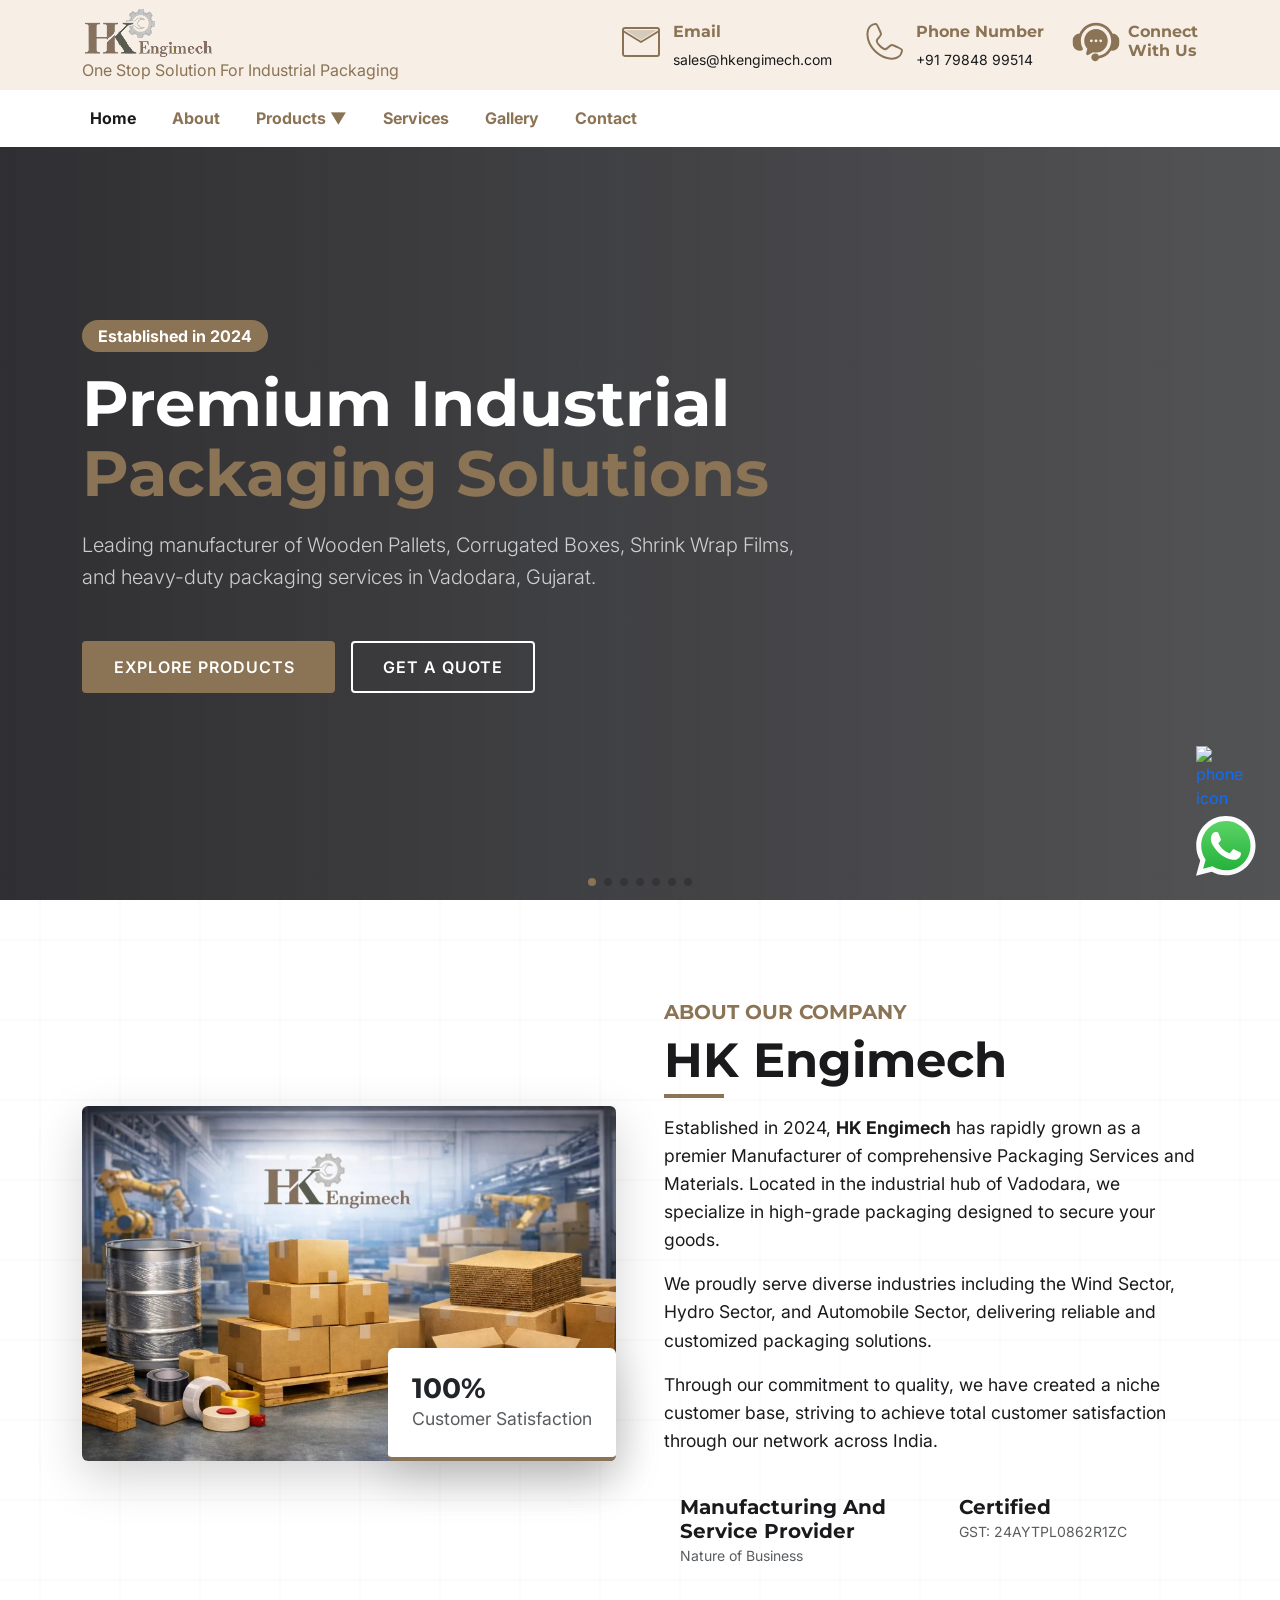
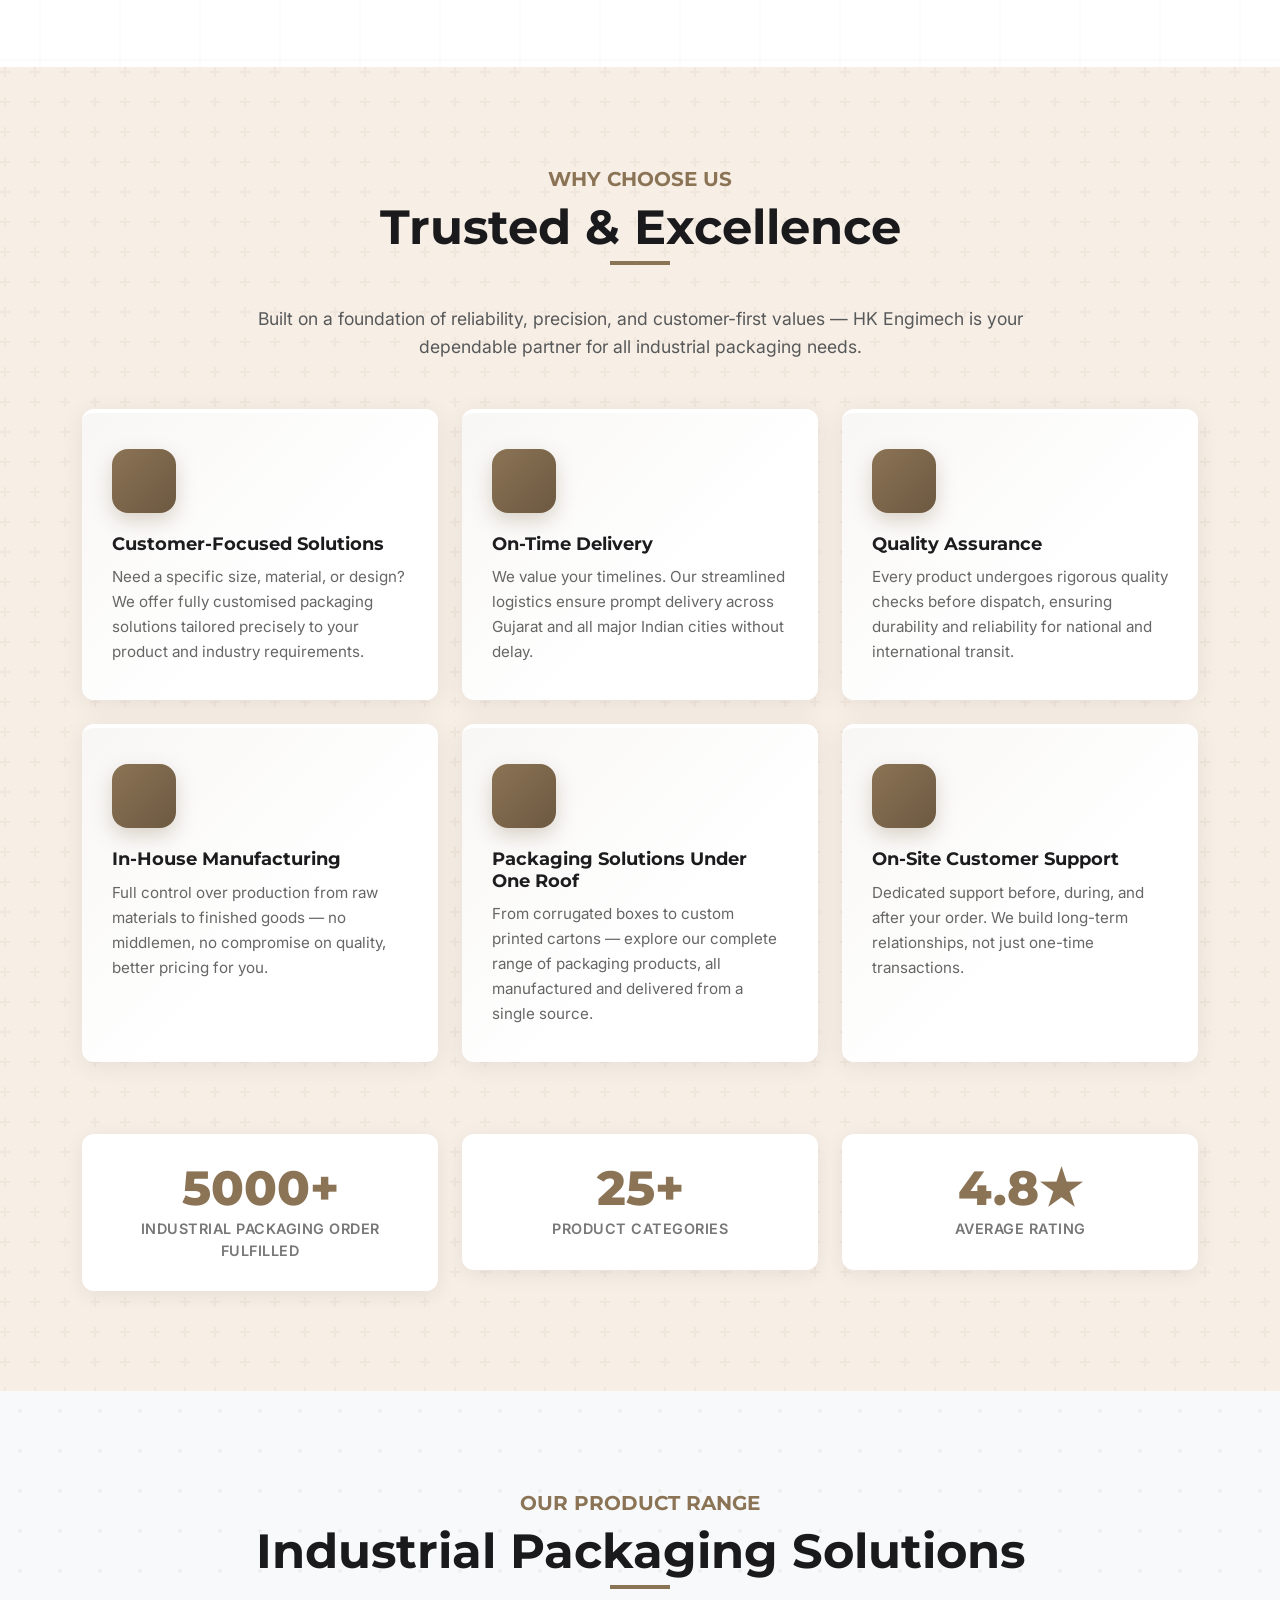
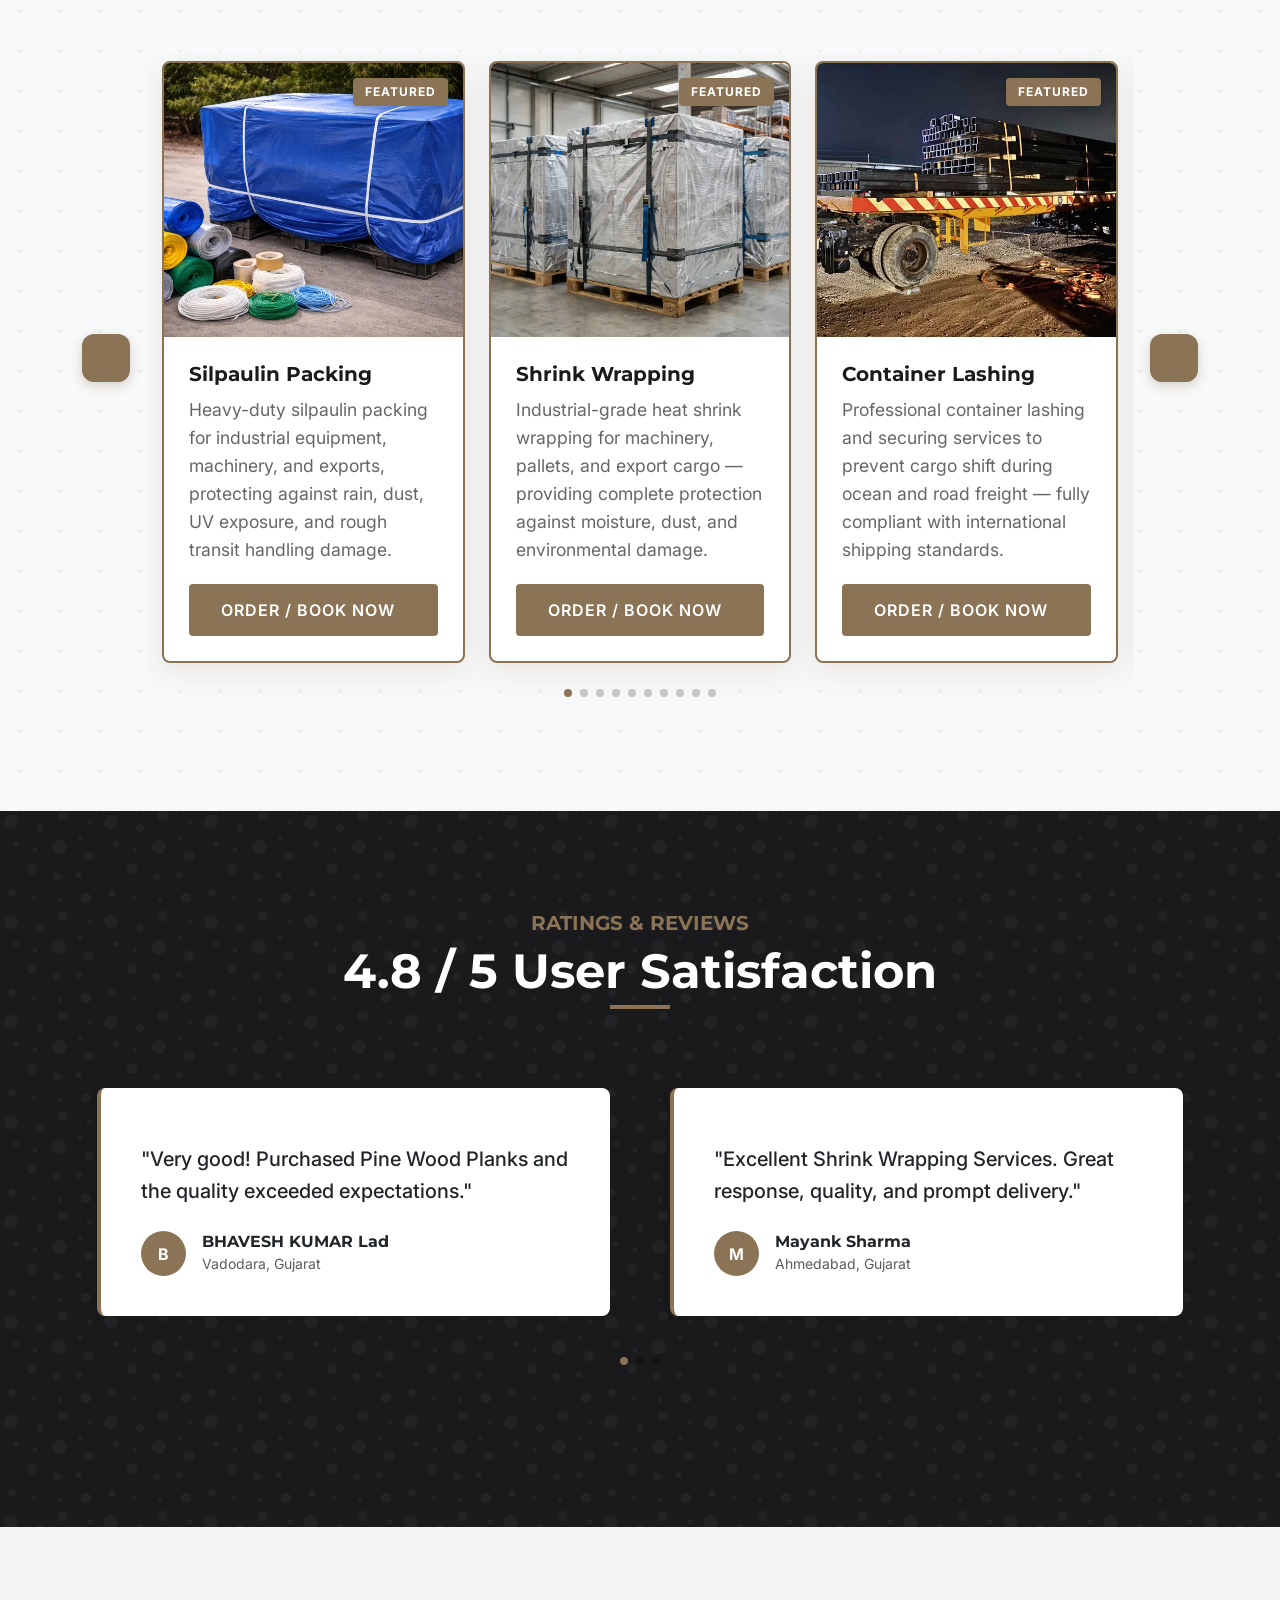
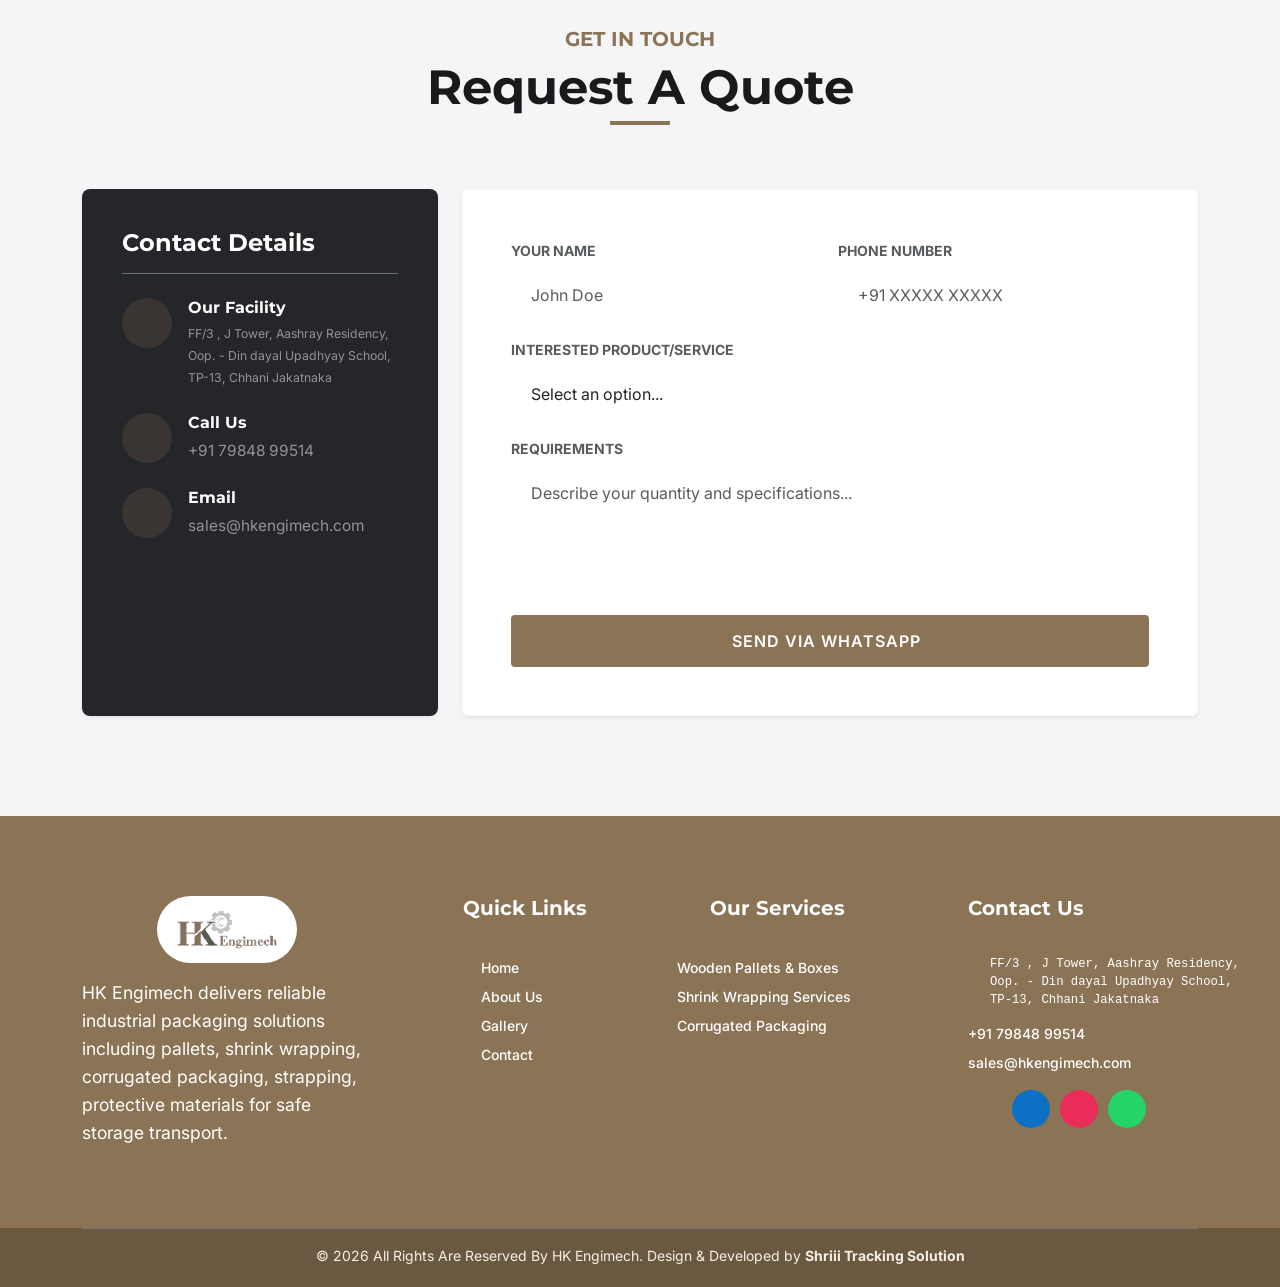
==== commit 4243e824: "Test" ====
--- a/index.html
+++ b/index.html
@@ -1,1170 +1,811 @@
 <!DOCTYPE html>
+
 <html lang="en">
-
-<head>
-    <meta charset="UTF-8">
-    <meta name="viewport" content="width=device-width, initial-scale=1.0">
-    <title>HK Engimech | Premium Packaging & Manufacturing Solutions</title>
-    <meta name="description"
-        content="Manufacturer of Packaging Services, Wooden Pallets, Plywood Boxes, and more in Vadodara, Gujarat.">
-    <link rel="icon" href="images/Fevicon.png" type="image/png" fetchpriority="low">
-    <link rel="preload" as="image" href="images/BrandLogo.webp" fetchpriority="high">
-    <link rel="preload" as="image" href="images/banner1.webp" fetchpriority="high">
-
-    <link rel="preconnect" href="https://fonts.googleapis.com">
-    <link rel="preconnect" href="https://fonts.gstatic.com" crossorigin>
-    <link
-        href="https://fonts.googleapis.com/css2?family=Montserrat:wght@400;600;700&family=Inter:wght@300;400;500;600&display=swap"
-        rel="stylesheet">
-
-    <link rel="preload" as="style" href="https://cdn.jsdelivr.net/npm/bootstrap@5.3.2/dist/css/bootstrap.min.css"
-        onload="this.onload=null;this.rel='stylesheet'">
-    <link rel="preload" as="style" href="css/style.css" onload="this.onload=null;this.rel='stylesheet'">
-    <link rel="preload" as="style" href="css/responsive.css" onload="this.onload=null;this.rel='stylesheet'">
-
-    <link rel="stylesheet" href="https://cdn.jsdelivr.net/npm/swiper@11/swiper-bundle.min.css" />
-
-    <link rel="stylesheet" href="https://cdn.jsdelivr.net/npm/@fancyapps/ui@5.0/dist/fancybox/fancybox.css" />
-
+  <head>
+    <meta charset="utf-8" />
+    <meta content="width=device-width, initial-scale=1.0" name="viewport" />
+    <title>HK Engimech | Premium Packaging &amp; Manufacturing Solutions</title>
+    <meta content="Manufacturer of Packaging Services, Wooden Pallets, Plywood Boxes, and more in Vadodara, Gujarat." name="description" />
+    <link fetchpriority="low" href="images/Fevicon.png" rel="icon" type="image/png" />
+    <link as="image" fetchpriority="high" href="images/BrandLogo.webp" rel="preload" />
+    <link as="image" fetchpriority="high" href="images/banner1.webp" rel="preload" />
+    <link href="https://fonts.googleapis.com" rel="preconnect" />
+    <link crossorigin="" href="https://fonts.gstatic.com" rel="preconnect" />
+    <link href="https://fonts.googleapis.com/css2?family=Montserrat:wght@400;600;700&amp;family=Inter:wght@300;400;500;600&amp;display=swap" rel="stylesheet" />
+    <link as="style" href="https://cdn.jsdelivr.net/npm/bootstrap@5.3.2/dist/css/bootstrap.min.css" onload="this.onload=null;this.rel='stylesheet'" rel="preload" />
+    <link as="style" href="css/style.css" onload="this.onload=null;this.rel='stylesheet'" rel="preload" />
+    <link as="style" href="css/responsive.css" onload="this.onload=null;this.rel='stylesheet'" rel="preload" />
+    <link href="https://cdn.jsdelivr.net/npm/swiper@11/swiper-bundle.min.css" rel="stylesheet" />
+    <link href="https://cdn.jsdelivr.net/npm/@fancyapps/ui@5.0/dist/fancybox/fancybox.css" rel="stylesheet" />
     <link href="https://unpkg.com/aos@2.3.1/dist/aos.css" rel="stylesheet">
-
     <style>
-        /* ── Banner slide-in and fade animations ── */
-        @keyframes bannerSlideLeft {
-            0% {
-                opacity: 0;
-                transform: translateX(-100px);
-                filter: blur(10px);
-            }
-
-            100% {
-                opacity: 1;
-                transform: translateX(0);
-                filter: blur(0);
-            }
+      @keyframes bannerSlideLeft{0%{opacity:0;transform:translateX(-100px);filter:blur(10px)}100%{opacity:1;transform:translateX(0);filter:blur(0)}}@keyframes bannerFadeUp{0%{opacity:0;transform:translateY(50px)}100%{opacity:1;transform:translateY(0)}}.slide-anim{opacity:0;will-change:transform,opacity,filter;animation-fill-mode:both;animation-timing-function:cubic-bezier(.16,1,.3,1);animation-play-state:paused}.slide-anim.slide-anim-play{animation-play-state:running}.slide-anim-1{animation-name:bannerSlideLeft;animation-duration:1s;animation-delay:0.1s}.slide-anim-2{animation-name:bannerSlideLeft;animation-duration:1.2s;animation-delay:0.2s}.slide-anim-3{animation-name:bannerSlideLeft;animation-duration:1.2s;animation-delay:0.3s}.slide-anim-4{animation-name:bannerFadeUp;animation-duration:1s;animation-delay:0.45s}
+    </style>
+    <link href="https://hkengimech.com/" rel="canonical">
+    <meta content="HK Engimech | Premium Packaging &amp; Manufacturing Solutions" property="og:title" />
+    <meta content="Manufacturer of Packaging Services, Wooden Pallets, Plywood Boxes, and more in Vadodara, Gujarat." property="og:description" />
+    <meta content="https://hkengimech.com/images/BrandLogo.webp" property="og:image" />
+    <meta content="https://hkengimech.com/" property="og:url" />
+    <meta content="website" property="og:type" />
+    <meta content="summary_large_image" name="twitter:card" />
+    <meta content="HK Engimech | Premium Packaging &amp; Manufacturing Solutions" name="twitter:title" />
+    <meta content="Manufacturer of Packaging Services, Wooden Pallets, Plywood Boxes, and more in Vadodara, Gujarat." name="twitter:description" />
+    <meta content="https://hkengimech.com/images/BrandLogo.webp" name="twitter:image" />
+    <script id="local-business-schema" type="application/ld+json">
+      {
+        "@context": "https://schema.org",
+        "@type": "LocalBusiness",
+        "name": "HK Engimech",
+        "image": "https://hkengimech.com/images/BrandLogo.webp",
+        "@id": "https://hkengimech.com/",
+        "url": "https://hkengimech.com/",
+        "telephone": "+91 79848 99514",
+        "address": {
+          "@type": "PostalAddress",
+          "streetAddress": "Vadodara",
+          "addressLocality": "Vadodara",
+          "addressRegion": "Gujarat",
+          "addressCountry": "IN"
+        },
+        "openingHoursSpecification": {
+          "@type": "OpeningHoursSpecification",
+          "dayOfWeek": ["Monday", "Tuesday", "Wednesday", "Thursday", "Friday", "Saturday"],
+          "opens": "09:00",
+          "closes": "18:00"
         }
-
-        @keyframes bannerFadeUp {
-            0% {
-                opacity: 0;
-                transform: translateY(50px);
-            }
-
-            100% {
-                opacity: 1;
-                transform: translateY(0);
-            }
-        }
-
-        /* Hidden by default; JS adds .slide-anim-play to restart */
-        .slide-anim {
-            opacity: 0;
-            will-change: transform, opacity, filter;
-            animation-fill-mode: both;
-            animation-timing-function: cubic-bezier(0.16, 1, 0.3, 1);
-            animation-play-state: paused;
-        }
-
-        /* When the slide becomes active JS adds this class */
-        .slide-anim.slide-anim-play {
-            animation-play-state: running;
-        }
-
-        /* Badge */
-        .slide-anim-1 {
-            animation-name: bannerSlideLeft;
-            animation-duration: 1s;
-            animation-delay: 0.1s;
-        }
-
-        /* Heading */
-        .slide-anim-2 {
-            animation-name: bannerSlideLeft;
-            animation-duration: 1.2s;
-            animation-delay: 0.2s;
-        }
-
-        /* Paragraph */
-        .slide-anim-3 {
-            animation-name: bannerSlideLeft;
-            animation-duration: 1.2s;
-            animation-delay: 0.3s;
-        }
-
-        /* Buttons */
-        .slide-anim-4 {
-            animation-name: bannerFadeUp;
-            animation-duration: 1s;
-            animation-delay: 0.45s;
-        }
-    </style>
-
-</head>
-
-<body>
-
+      }
+    </script>
+  </head>
+  <body>
     <header>
-        <div class="wrapheder">
-            <div id="header">
-                <div class="miniHeader d-none d-lg-block">
-                    <div class="container">
-                        <div class="row">
-                            <div class="col-auto topheadSocial">
-                                <a class="brandLogo d-none d-lg-inline-block" href="index.html">
-                                    <img loading="eager" src="images/BrandLogo.webp" alt="HK Engimech">
-                                    <span class="wrapLogoTxt"><span>One Stop Solution For Industrial Packaging</span></span>
-                                </a>
-                            </div>
-                            <div class="col-auto topheadContacts">
-                                <div class="cantactCardTop">
-                                    <div class="iconBox">
-                                        <svg xmlns="http://www.w3.org/2000/svg" width="48" height="48"
-                                            viewBox="0 0 24 24">
-                                            <path fill="currentColor" fill-opacity="0" d="M12 11l-8 -5h16l-8 5Z">
-                                                <animate fill="freeze" attributeName="fill-opacity" begin="0.8s"
-                                                    dur="0.15s" values="0;0.3" />
-                                            </path>
-                                            <g fill="none" stroke="currentColor" stroke-linecap="round"
-                                                stroke-linejoin="round" stroke-width="1">
-                                                <path stroke-dasharray="64" stroke-dashoffset="64"
-                                                    d="M4 5h16c0.55 0 1 0.45 1 1v12c0 0.55 -0.45 1 -1 1h-16c-0.55 0 -1 -0.45 -1 -1v-12c0 -0.55 0.45 -1 1 -1Z">
-                                                    <animate fill="freeze" attributeName="stroke-dashoffset" dur="0.6s"
-                                                        values="64;0" />
-                                                </path>
-                                                <path stroke-dasharray="24" stroke-dashoffset="24"
-                                                    d="M3 6.5l9 5.5l9 -5.5">
-                                                    <animate fill="freeze" attributeName="stroke-dashoffset"
-                                                        begin="0.6s" dur="0.2s" values="24;0" />
-                                                </path>
-                                            </g>
-                                        </svg>
-                                    </div>
-                                    <div class="infoBox ">
-                                        <h3 class="fifthH">Email</h3>
-                                        <p>sales@hkengimech.com</p>
-                                    </div>
-                                    <a href="mailto:sales@hkengimech.com" class="absAnchor"></a>
-                                </div>
-                                <div class="cantactCardTop">
-                                    <div class="iconBox">
-                                        <svg xmlns="http://www.w3.org/2000/svg" width="48" height="48"
-                                            viewBox="0 0 24 24">
-                                            <g fill="none" stroke="currentColor" stroke-linecap="round"
-                                                stroke-linejoin="round" stroke-width="1">
-                                                <path stroke-dasharray="64" stroke-dashoffset="64"
-                                                    d="M8 3c0.5 0 2.5 4.5 2.5 5c0 1 -1.5 2 -2 3c-0.5 1 0.5 2 1.5 3c0.39 0.39 2 2 3 1.5c1 -0.5 2 -2 3 -2c0.5 0 5 2 5 2.5c0 2 -1.5 3.5 -3 4c-1.5 0.5 -2.5 0.5 -4.5 0c-2 -0.5 -3.5 -1 -6 -3.5c-2.5 -2.5 -3 -4 -3.5 -6c-0.5 -2 -0.5 -3 0 -4.5c0.5 -1.5 2 -3 4 -3Z">
-                                                    <animate fill="freeze" attributeName="stroke-dashoffset" dur="0.6s"
-                                                        values="64;0" />
-                                                    <animateTransform id="lineMdPhoneCallLoop0" fill="freeze"
-                                                        attributeName="transform"
-                                                        begin="0.6s;lineMdPhoneCallLoop0.begin+2.7s" dur="0.5s"
-                                                        type="rotate"
-                                                        values="0 12 12;15 12 12;0 12 12;-12 12 12;0 12 12;12 12 12;0 12 12;-15 12 12;0 12 12" />
-                                                </path>
-                                                <path stroke-dasharray="4" stroke-dashoffset="4"
-                                                    d="M15.76 8.28c-0.5 -0.51 -1.1 -0.93 -1.76 -1.24M15.76 8.28c0.49 0.49 0.9 1.08 1.2 1.72">
-                                                    <animate fill="freeze" attributeName="stroke-dashoffset"
-                                                        begin="lineMdPhoneCallLoop0.begin+0s" dur="2.7s"
-                                                        keyTimes="0;0.111;0.259;0.37;1" values="4;0;0;4;4" />
-                                                </path>
-                                                <path stroke-dasharray="6" stroke-dashoffset="6"
-                                                    d="M18.67 5.35c-1 -1 -2.26 -1.73 -3.67 -2.1M18.67 5.35c0.99 1 1.72 2.25 2.08 3.65">
-                                                    <animate fill="freeze" attributeName="stroke-dashoffset"
-                                                        begin="lineMdPhoneCallLoop0.begin+0.2s" dur="2.7s"
-                                                        keyTimes="0;0.074;0.185;0.333;0.444;1" values="6;6;0;0;6;6" />
-                                                </path>
-                                            </g>
-                                        </svg>
-                                    </div>
-                                    <div class="infoBox ">
-                                        <h3 class="fifthH">Phone Number</h3>
-                                        <p>+91 79848 99514</p>
-                                    </div>
-                                    <a href="tel:+917984899514" class="absAnchor"></a>
-                                </div>
-                                <div class="cantactCardTop">
-                                    <div class="iconBox">
-                                        <svg xmlns="http://www.w3.org/2000/svg" viewBox="0 0 512 512"
-                                            style="width:48px; height:48px; fill:currentColor; display:block;">
-
-                                            <path
-                                                d="M503.765 274.64a71.442 71.442 0 0 1-68.23 74.36q-1.658.077-3.31.077a70.061 70.061 0 0 1-14.935-1.621 192.414 192.414 0 0 1-130.067 85.23 41.593 41.593 0 1 1-1.328-30.209A161.532 161.532 0 0 0 418.05 243.188c0-89.355-72.695-162.05-162.05-162.05S93.95 153.833 93.95 243.188a162.016 162.016 0 0 0 20.513 78.934 9.831 9.831 0 0 1 1.017 2.544 14.96 14.96 0 0 1-8.321 18.873 70.639 70.639 0 0 1-27.412 5.531q-1.662 0-3.331-.077a71.434 71.434 0 0 1-68.181-74.36c.319-7.535.141-14.258-.033-20.759-.162-6.121-.331-12.451-.053-19.056a71.5 71.5 0 0 1 71.782-68.287C109.587 98.679 177.34 51.138 256 51.138s146.414 47.541 176.07 115.394a71.443 71.443 0 0 1 71.78 68.275c.279 6.615.111 12.944-.053 19.065-.172 6.502-.351 13.228-.032 20.768Zm-121.96-31.452a125.854 125.854 0 0 1-158.119 121.6l-50.921 29.407a15 15 0 0 1-21.99-16.873l13.014-48.548a126.293 126.293 0 0 1-33.589-85.586c0-69.388 56.431-125.834 125.8-125.834S381.805 173.8 381.805 243.188Zm-160.78 0a15 15 0 0 0-15-15H206a15 15 0 1 0 15.028 15Zm49.978 0a14.2 14.2 0 0 0-.08-1.47 14 14 0 0 0-.219-1.46 11.356 11.356 0 0 0-.361-1.42c-.139-.47-.309-.93-.489-1.39s-.4-.89-.63-1.32a14.425 14.425 0 0 0-.75-1.26 14.625 14.625 0 0 0-.881-1.19 12.625 12.625 0 0 0-.989-1.09c-.34-.35-.71-.68-1.09-1-.381-.3-.781-.6-1.191-.87a14.408 14.408 0 0 0-1.259-.75c-.431-.23-.88-.44-1.331-.63a13.277 13.277 0 0 0-1.379-.49 13.138 13.138 0 0 0-2.88-.58 15.38 15.38 0 0 0-4.4.21 14.206 14.206 0 0 0-1.429.37 13.131 13.131 0 0 0-1.38.49c-.45.19-.9.4-1.33.63s-.85.48-1.261.75a14.59 14.59 0 0 0-2.279 1.87 12.813 12.813 0 0 0-.991 1.09 14.486 14.486 0 0 0-.869 1.19 14.272 14.272 0 0 0-.76 1.26 13.431 13.431 0 0 0-.621 1.32 14.706 14.706 0 0 0-.5 1.39c-.139.46-.259.94-.359 1.42a14.279 14.279 0 0 0-.221 1.46c-.049.49-.07.98-.07 1.47s.021.99.07 1.48a14.517 14.517 0 0 0 .221 1.45c.1.48.22.96.359 1.43a14.524 14.524 0 0 0 .5 1.38 13.6 13.6 0 0 0 .621 1.33c.229.43.49.85.76 1.26a14.327 14.327 0 0 0 .869 1.18 14.682 14.682 0 0 0 .991 1.1c.35.34.71.68 1.1.99a12.8 12.8 0 0 0 1.179.87c.411.27.83.53 1.261.76a16.568 16.568 0 0 0 2.71 1.12c.469.14.949.26 1.429.36a14.293 14.293 0 0 0 2.93.29 15.089 15.089 0 0 0 10.6-4.39 16.227 16.227 0 0 0 1.87-2.28q.405-.615.75-1.26c.23-.43.44-.88.63-1.33s.35-.92.489-1.38a11.972 11.972 0 0 0 .361-1.43 14.224 14.224 0 0 0 .219-1.45 14.389 14.389 0 0 0 .077-1.482Zm50 0a15 15 0 0 0-15-15h-.029a15 15 0 1 0 15.029 15Z" />
-                                        </svg>
-                                    </div>
-                                    <div class="infoBox ">
-                                        <h3 class="fifthH">Connect<br />With Us</h3>
-                                    </div>
-                                    <a href="Appointment.html" class="absAnchor"></a>
-                                </div>
-                            </div>
-                        </div>
-                    </div>
-                </div>
-                <div id="main-header">
-                    <nav class="mynavbar bg-light">
-                        <div class="container header">
-                            <a class="brandLogo d-lg-none" href="index.html">
-                                <img loading="eager" src="images/BrandLogo.webp" alt="HK Engimech">
-                                <span class="wrapLogoTxt"><span>One Stop Solution For Industrial Packaging</span></span>
-                            </a>
-                            <button class="navToggle">
-                                <span class="iconify" data-icon="uis:bars"></span>
-                            </button>
-                            <ul class="navMenu mx-auto ms-lg-0 mb-2 mb-lg-0">
-                                <li class="nav-close">
-                                    <button class="btn-nav-close">
-                                        <span class="close-btn">+</span>
-                                    </button>
-                                </li>
-                                <li class="navLi">
-                                    <a class="navLink" href="index.html">Home</a>
-                                </li>
-                                <li class="navLi">
-                                    <a href="about.html" class="navLink">About</a>
-                                </li>
-
-                                <li class="navLi has-mega-menu"><a href="#" class="navLink">Products <span
-                                            class="mega-toggle-arrow">▼</span></a>
-                                    <div class="mega-dropdown">
-                                        <div class="mega-dropdown-grid" id="megaMenuGrid">
-                                        </div>
-                                    </div>
-                                    <ul class="mega-dropdown-mobile" id="megaMenuMobile"></ul>
-                                </li>
-                                <li class="navLi">
-                                    <a href="services.html" class="navLink">Services </a>
-                                </li>
-
-                                <li class="navLi">
-                                    <a href="gallery.html" class="navLink">Gallery</a>
-                                </li>
-                                <li class="navLi">
-                                    <a href="contactUs.html" class="navLink">Contact</a>
-                                </li>
-                            </ul>
-                            <div class="col-auto topheadSocial d-none d-lg-block">
-                                <a target="_blank" href="https://www.facebook.com/">
-                                    <span class="iconify" data-icon="ri:facebook-fill"></span>
-                                </a>
-                                <a target="_blank" href="https://www.instagram.com/">
-                                    <span class="iconify" data-icon="dashicons:instagram"></span>
-                                </a>
-                            </div>
-                        </div>
-                    </nav>
-                </div>
-            </div>
-            <!-- <li class="navLi"><a href="#" class="navLink">Dropdown lavel-1 </a><ul class="dropdownList"><li class="navLi"><a href="#" class="navLink">Dropdown lavel-2</a></li><li class="navLi"><a href="#" class="navLink">Dropdown lavel-2</a></li><li class="navLi"><a href="#" class="navLink">Dropdown lavel-2 </a><ul class="dropdownList"><li class="navLi"><a href="#" class="navLink">Dropdown lavel-3</a></li><li class="navLi"><a href="#" class="navLink">Dropdown lavel-3</a></li><li class="navLi"><a href="#" class="navLink">Dropdown lavel-3</a></li></ul></li></ul></li> -->
+      <div class="wrapheder">
+        <div id="header">
+          <div class="miniHeader d-none d-lg-block">
+            <div class="container">
+              <div class="row">
+                <div class="col-auto topheadSocial">
+                  <a class="brandLogo d-none d-lg-inline-block" href="index.html">
+                    <img alt="HK Engimech" loading="eager" src="images/BrandLogo.webp" />
+                    <span class="wrapLogoTxt">
+                      <span>One Stop Solution For Industrial Packaging</span>
+                    </span>
+                  </a>
+                </div>
+                <div class="col-auto topheadContacts">
+                  <div class="cantactCardTop">
+                    <div class="iconBox">
+                      <svg height="48" viewbox="0 0 24 24" width="48" xmlns="http://www.w3.org/2000/svg">
+                        <path d="M12 11l-8 -5h16l-8 5Z" fill="currentColor" fill-opacity="0">
+                          <animate attributename="fill-opacity" begin="0.8s" dur="0.15s" fill="freeze" values="0;0.3"></animate>
+                        </path>
+                        <g fill="none" stroke="currentColor" stroke-linecap="round" stroke-linejoin="round" stroke-width="1">
+                          <path d="M4 5h16c0.55 0 1 0.45 1 1v12c0 0.55 -0.45 1 -1 1h-16c-0.55 0 -1 -0.45 -1 -1v-12c0 -0.55 0.45 -1 1 -1Z" stroke-dasharray="64" stroke-dashoffset="64">
+                            <animate attributename="stroke-dashoffset" dur="0.6s" fill="freeze" values="64;0"></animate>
+                          </path>
+                          <path d="M3 6.5l9 5.5l9 -5.5" stroke-dasharray="24" stroke-dashoffset="24">
+                            <animate attributename="stroke-dashoffset" begin="0.6s" dur="0.2s" fill="freeze" values="24;0"></animate>
+                          </path>
+                        </g>
+                      </svg>
+                    </div>
+                    <div class="infoBox">
+                      <h3 class="fifthH">Email</h3>
+                      <p>sales@hkengimech.com</p>
+                    </div>
+                    <a class="absAnchor" href="mailto:sales@hkengimech.com"></a>
+                  </div>
+                  <div class="cantactCardTop">
+                    <div class="iconBox">
+                      <svg height="48" viewbox="0 0 24 24" width="48" xmlns="http://www.w3.org/2000/svg">
+                        <g fill="none" stroke="currentColor" stroke-linecap="round" stroke-linejoin="round" stroke-width="1">
+                          <path d="M8 3c0.5 0 2.5 4.5 2.5 5c0 1 -1.5 2 -2 3c-0.5 1 0.5 2 1.5 3c0.39 0.39 2 2 3 1.5c1 -0.5 2 -2 3 -2c0.5 0 5 2 5 2.5c0 2 -1.5 3.5 -3 4c-1.5 0.5 -2.5 0.5 -4.5 0c-2 -0.5 -3.5 -1 -6 -3.5c-2.5 -2.5 -3 -4 -3.5 -6c-0.5 -2 -0.5 -3 0 -4.5c0.5 -1.5 2 -3 4 -3Z" stroke-dasharray="64" stroke-dashoffset="64">
+                            <animate attributename="stroke-dashoffset" dur="0.6s" fill="freeze" values="64;0"></animate>
+                            <animatetransform attributename="transform" begin="0.6s;lineMdPhoneCallLoop0.begin+2.7s" dur="0.5s" fill="freeze" id="lineMdPhoneCallLoop0" type="rotate" values="0 12 12;15 12 12;0 12 12;-12 12 12;0 12 12;12 12 12;0 12 12;-15 12 12;0 12 12"></animatetransform>
+                          </path>
+                          <path d="M15.76 8.28c-0.5 -0.51 -1.1 -0.93 -1.76 -1.24M15.76 8.28c0.49 0.49 0.9 1.08 1.2 1.72" stroke-dasharray="4" stroke-dashoffset="4">
+                            <animate attributename="stroke-dashoffset" begin="lineMdPhoneCallLoop0.begin+0s" dur="2.7s" fill="freeze" keytimes="0;0.111;0.259;0.37;1" values="4;0;0;4;4"></animate>
+                          </path>
+                          <path d="M18.67 5.35c-1 -1 -2.26 -1.73 -3.67 -2.1M18.67 5.35c0.99 1 1.72 2.25 2.08 3.65" stroke-dasharray="6" stroke-dashoffset="6">
+                            <animate attributename="stroke-dashoffset" begin="lineMdPhoneCallLoop0.begin+0.2s" dur="2.7s" fill="freeze" keytimes="0;0.074;0.185;0.333;0.444;1" values="6;6;0;0;6;6"></animate>
+                          </path>
+                        </g>
+                      </svg>
+                    </div>
+                    <div class="infoBox">
+                      <h3 class="fifthH">Phone Number</h3>
+                      <p>+91 79848 99514</p>
+                    </div>
+                    <a class="absAnchor" href="tel:+917984899514"></a>
+                  </div>
+                  <div class="cantactCardTop">
+                    <div class="iconBox">
+                      <svg style="width:48px; height:48px; fill:currentColor; display:block;" viewbox="0 0 512 512" xmlns="http://www.w3.org/2000/svg">
+                        <path d="M503.765 274.64a71.442 71.442 0 0 1-68.23 74.36q-1.658.077-3.31.077a70.061 70.061 0 0 1-14.935-1.621 192.414 192.414 0 0 1-130.067 85.23 41.593 41.593 0 1 1-1.328-30.209A161.532 161.532 0 0 0 418.05 243.188c0-89.355-72.695-162.05-162.05-162.05S93.95 153.833 93.95 243.188a162.016 162.016 0 0 0 20.513 78.934 9.831 9.831 0 0 1 1.017 2.544 14.96 14.96 0 0 1-8.321 18.873 70.639 70.639 0 0 1-27.412 5.531q-1.662 0-3.331-.077a71.434 71.434 0 0 1-68.181-74.36c.319-7.535.141-14.258-.033-20.759-.162-6.121-.331-12.451-.053-19.056a71.5 71.5 0 0 1 71.782-68.287C109.587 98.679 177.34 51.138 256 51.138s146.414 47.541 176.07 115.394a71.443 71.443 0 0 1 71.78 68.275c.279 6.615.111 12.944-.053 19.065-.172 6.502-.351 13.228-.032 20.768Zm-121.96-31.452a125.854 125.854 0 0 1-158.119 121.6l-50.921 29.407a15 15 0 0 1-21.99-16.873l13.014-48.548a126.293 126.293 0 0 1-33.589-85.586c0-69.388 56.431-125.834 125.8-125.834S381.805 173.8 381.805 243.188Zm-160.78 0a15 15 0 0 0-15-15H206a15 15 0 1 0 15.028 15Zm49.978 0a14.2 14.2 0 0 0-.08-1.47 14 14 0 0 0-.219-1.46 11.356 11.356 0 0 0-.361-1.42c-.139-.47-.309-.93-.489-1.39s-.4-.89-.63-1.32a14.425 14.425 0 0 0-.75-1.26 14.625 14.625 0 0 0-.881-1.19 12.625 12.625 0 0 0-.989-1.09c-.34-.35-.71-.68-1.09-1-.381-.3-.781-.6-1.191-.87a14.408 14.408 0 0 0-1.259-.75c-.431-.23-.88-.44-1.331-.63a13.277 13.277 0 0 0-1.379-.49 13.138 13.138 0 0 0-2.88-.58 15.38 15.38 0 0 0-4.4.21 14.206 14.206 0 0 0-1.429.37 13.131 13.131 0 0 0-1.38.49c-.45.19-.9.4-1.33.63s-.85.48-1.261.75a14.59 14.59 0 0 0-2.279 1.87 12.813 12.813 0 0 0-.991 1.09 14.486 14.486 0 0 0-.869 1.19 14.272 14.272 0 0 0-.76 1.26 13.431 13.431 0 0 0-.621 1.32 14.706 14.706 0 0 0-.5 1.39c-.139.46-.259.94-.359 1.42a14.279 14.279 0 0 0-.221 1.46c-.049.49-.07.98-.07 1.47s.021.99.07 1.48a14.517 14.517 0 0 0 .221 1.45c.1.48.22.96.359 1.43a14.524 14.524 0 0 0 .5 1.38 13.6 13.6 0 0 0 .621 1.33c.229.43.49.85.76 1.26a14.327 14.327 0 0 0 .869 1.18 14.682 14.682 0 0 0 .991 1.1c.35.34.71.68 1.1.99a12.8 12.8 0 0 0 1.179.87c.411.27.83.53 1.261.76a16.568 16.568 0 0 0 2.71 1.12c.469.14.949.26 1.429.36a14.293 14.293 0 0 0 2.93.29 15.089 15.089 0 0 0 10.6-4.39 16.227 16.227 0 0 0 1.87-2.28q.405-.615.75-1.26c.23-.43.44-.88.63-1.33s.35-.92.489-1.38a11.972 11.972 0 0 0 .361-1.43 14.224 14.224 0 0 0 .219-1.45 14.389 14.389 0 0 0 .077-1.482Zm50 0a15 15 0 0 0-15-15h-.029a15 15 0 1 0 15.029 15Z"></path>
+                      </svg>
+                    </div>
+                    <div class="infoBox">
+                      <h3 class="fifthH">Connect <br />With Us </h3>
+                    </div>
+                    <a class="absAnchor" href="contactUs.html"></a>
+                  </div>
+                </div>
+              </div>
+            </div>
+          </div>
+          <div id="main-header">
+            <nav class="mynavbar bg-light">
+              <div class="container header">
+                <a class="brandLogo d-lg-none" href="index.html">
+                  <img alt="HK Engimech" loading="eager" src="images/BrandLogo.webp" />
+                  <span class="wrapLogoTxt">
+                    <span>One Stop Solution For Industrial Packaging</span>
+                  </span>
+                </a>
+                <button aria-label="uis:bars" class="navToggle">
+                  <span class="iconify" data-icon="uis:bars"></span>
+                </button>
+                <ul class="navMenu mx-auto ms-lg-0 mb-2 mb-lg-0">
+                  <li class="nav-close">
+                    <button class="btn-nav-close">
+                      <span aria-label="slider navigation" class="close-btn">+</span>
+                    </button>
+                  </li>
+                  <li class="navLi">
+                    <a class="navLink" href="index.html">Home</a>
+                  </li>
+                  <li class="navLi">
+                    <a class="navLink" href="about.html">About</a>
+                  </li>
+                  <li class="navLi has-mega-menu">
+                    <a class="navLink" href="#">Products <span class="mega-toggle-arrow">▼</span>
+                    </a>
+                    <div class="mega-dropdown">
+                      <div class="mega-dropdown-grid" id="megaMenuGrid"></div>
+                    </div>
+                    <ul class="mega-dropdown-mobile" id="megaMenuMobile"></ul>
+                  </li>
+                  <li class="navLi">
+                    <a class="navLink" href="services.html">Services </a>
+                  </li>
+                  <li class="navLi">
+                    <a class="navLink" href="gallery.html">Gallery</a>
+                  </li>
+                  <li class="navLi">
+                    <a class="navLink" href="contactUs.html">Contact</a>
+                  </li>
+                </ul>
+                <div class="col-auto topheadSocial d-none d-lg-block">
+                  <a aria-label="ri:linkedin-fill" href="https://www.linkedin.com/company/hk-engimech/" target="_blank">
+                    <span class="iconify" data-icon="ri:linkedin-fill"></span>
+                  </a>
+                  <a aria-label="dashicons:instagram" href="https://www.instagram.com/" target="_blank">
+                    <span class="iconify" data-icon="dashicons:instagram"></span>
+                  </a>
+                </div>
+              </div>
+            </nav>
+          </div>
         </div>
+        <!-- <li class="navLi"><a href="#" class="navLink">Dropdown lavel-1 </a><ul class="dropdownList"><li class="navLi"><a href="#" class="navLink">Dropdown lavel-2</a></li><li class="navLi"><a href="#" class="navLink">Dropdown lavel-2</a></li><li class="navLi"><a href="#" class="navLink">Dropdown lavel-2 </a><ul class="dropdownList"><li class="navLi"><a href="#" class="navLink">Dropdown lavel-3</a></li><li class="navLi"><a href="#" class="navLink">Dropdown lavel-3</a></li><li class="navLi"><a href="#" class="navLink">Dropdown lavel-3</a></li></ul></li></ul></li> -->
+      </div>
     </header>
-
-    <section id="headBelowContent">
+    <main>
+      <section id="headBelowContent">
         <div class="swiper hero-swiper">
+          <div class="swiper-wrapper">
+            <div class="swiper-slide hero-slide" style="background-image: url('images/banner1.webp');">
+              <div class="hero-overlay"></div>
+              <div class="container hero-content">
+                <div class="row">
+                  <div class="col-lg-8 banner-content-col">
+                    <span class="badge bg-primary text-white mb-3 px-3 py-2 fs-6 rounded-pill slide-anim slide-anim-1">Established in 2024</span>
+                    <h1 class="hero-title slide-anim slide-anim-2">Premium Industrial <br />
+                      <span style="color: var(--primary);">Packaging Solutions</span>
+                    </h1>
+                    <p class="lead mb-4 mb-md-5 opacity-75 slide-anim slide-anim-3">Leading manufacturer of Wooden Pallets, Corrugated Boxes, Shrink Wrap Films, and heavy-duty packaging services in Vadodara, Gujarat.</p>
+                    <div class="d-flex flex-wrap gap-3 slide-anim slide-anim-4">
+                      <a class="btn-custom" href="#services">Explore Products <span class="iconify" data-icon="heroicons:arrow-right-16-solid"></span>
+                      </a>
+                      <a class="btn-outline-custom" href="#contact">Get a Quote</a>
+                    </div>
+                  </div>
+                </div>
+              </div>
+            </div>
+            <div class="swiper-slide hero-slide" style="background-image: url('images/banner2.webp');">
+              <div class="hero-overlay"></div>
+              <div class="container hero-content">
+                <div class="row">
+                  <div class="col-lg-8 banner-content-col">
+                    <span class="badge bg-primary text-white mb-3 px-3 py-2 fs-6 rounded-pill slide-anim slide-anim-1">100% Quality Assured</span>
+                    <h1 class="hero-title slide-anim slide-anim-2">Export-Grade <br />
+                      <span style="color: var(--primary);">Wooden Crates &amp; Pallets</span>
+                    </h1>
+                    <p class="lead mb-4 mb-md-5 opacity-75 slide-anim slide-anim-3">Custom-built pine wood boxes and jungle wood pallets engineered for secure national and international cargo transit.</p>
+                    <div class="d-flex flex-wrap gap-3 slide-anim slide-anim-4">
+                      <a class="btn-custom" href="#contact">Order Now <span class="iconify" data-icon="heroicons:shopping-cart"></span>
+                      </a>
+                    </div>
+                  </div>
+                </div>
+              </div>
+            </div>
+            <div class="swiper-slide hero-slide" style="background-image: url('images/banner3.webp');">
+              <div class="hero-overlay"></div>
+              <div class="container hero-content">
+                <div class="row">
+                  <div class="col-lg-8 banner-content-col">
+                    <span class="badge bg-primary text-white mb-3 px-3 py-2 fs-6 rounded-pill">Safe Transportation</span>
+                    <h1 class="hero-title">Container Lashing <br />
+                      <span style="color: var(--primary);">&amp; Cargo Securing</span>
+                    </h1>
+                    <p class="lead mb-4 opacity-75">Professional lashing using belts, chains, and tension systems to ensure zero movement and maximum safety during shipping.</p>
+                    <div class="d-flex gap-3">
+                      <a class="btn-custom" href="#contact">Get Quote</a>
+                    </div>
+                  </div>
+                </div>
+              </div>
+            </div>
+            <div class="swiper-slide hero-slide" style="background-image: url('images/banner4.webp');">
+              <div class="hero-overlay"></div>
+              <div class="container hero-content">
+                <div class="row">
+                  <div class="col-lg-8 banner-content-col">
+                    <span class="badge bg-primary text-white mb-3 px-3 py-2 fs-6 rounded-pill">Industrial Experts</span>
+                    <h1 class="hero-title">Heavy Machinery <br />
+                      <span style="color: var(--primary);">Packaging Solutions</span>
+                    </h1>
+                    <p class="lead mb-4 opacity-75">Precision packaging for oversized equipment with complete protection against moisture, impact, and corrosion during transit.</p>
+                    <div class="d-flex gap-3">
+                      <a class="btn-custom" href="#services">Explore Services</a>
+                    </div>
+                  </div>
+                </div>
+              </div>
+            </div>
+            <div class="swiper-slide hero-slide" style="background-image: url('images/banner5.webp');">
+              <div class="hero-overlay"></div>
+              <div class="container hero-content">
+                <div class="row">
+                  <div class="col-lg-8 banner-content-col">
+                    <span class="badge bg-primary text-white mb-3 px-3 py-2 fs-6 rounded-pill">End-to-End Solutions</span>
+                    <h1 class="hero-title">Complete Industrial <br />
+                      <span style="color: var(--primary);">Packaging Services</span>
+                    </h1>
+                    <p class="lead mb-4 opacity-75">From pallets and boxes to shrink wrapping and export packing — we deliver total packaging solutions under one roof.</p>
+                    <div class="d-flex gap-3">
+                      <a class="btn-custom" href="#services">Explore All</a>
+                    </div>
+                  </div>
+                </div>
+              </div>
+            </div>
+            <div class="swiper-slide hero-slide" style="background-image: url('images/banner6.webp');">
+              <div class="hero-overlay"></div>
+              <div class="container hero-content">
+                <div class="row">
+                  <div class="col-lg-8 banner-content-col">
+                    <span class="badge bg-primary text-white mb-3 px-3 py-2 fs-6 rounded-pill">Corrosion Protection</span>
+                    <h1 class="hero-title">Vacuum &amp; VCI <br />
+                      <span style="color: var(--primary);">Export Packaging</span>
+                    </h1>
+                    <p class="lead mb-4 opacity-75">Moisture-free vacuum packing with VCI protection to prevent rust and damage during long-distance export shipments.</p>
+                    <div class="d-flex gap-3">
+                      <a class="btn-custom" href="#services">View Details</a>
+                    </div>
+                  </div>
+                </div>
+              </div>
+            </div>
+            <div class="swiper-slide hero-slide" style="background-image: url('images/banner7.webp');">
+              <div class="hero-overlay"></div>
+              <div class="container hero-content">
+                <div class="row">
+                  <div class="col-lg-8 banner-content-col">
+                    <span class="badge bg-primary text-white mb-3 px-3 py-2 fs-6 rounded-pill">On-Site Support</span>
+                    <h1 class="hero-title">Handling, Lifting <br />
+                      <span style="color: var(--primary);">&amp; On-Site Packaging</span>
+                    </h1>
+                    <p class="lead mb-4 opacity-75">Skilled manpower and advanced equipment for safe lifting, positioning, and packaging of heavy industrial components.</p>
+                    <div class="d-flex gap-3">
+                      <a class="btn-custom" href="#contact">Book Service</a>
+                    </div>
+                  </div>
+                </div>
+              </div>
+            </div>
+          </div>
+          <div class="swiper-pagination"></div>
+        </div>
+      </section>
+      <section class="section-padding" id="about">
+        <div class="container">
+          <div class="row align-items-center g-lg-5 gy-5">
+            <div class="col-lg-6" data-aos="fade-right">
+              <div class="position-relative">
+                <img alt="Manufacturing Warehouse" class="rounded shadow-lg" loading="eager" src="images/hk_aBOUT.webp" />
+                <div class="position-absolute bottom-0 end-0 bg-white p-4 rounded shadow-lg m-n4 d-none d-md-block border-bottom border-primary border-4">
+                  <h3 class="mb-0 text-dark fw-bold">100%</h3>
+                  <p class="mb-0 text-muted">Customer Satisfaction</p>
+                </div>
+              </div>
+            </div>
+            <div class="col-lg-6" data-aos="fade-left">
+              <h5 class="text-primary fw-bold text-uppercase mb-2">About Our Company</h5>
+              <h2 class="section-title">HK Engimech</h2>
+              <p>Established in 2024, <strong>HK Engimech</strong> has rapidly grown as a premier Manufacturer of comprehensive Packaging Services and Materials. Located in the industrial hub of Vadodara, we specialize in high-grade packaging designed to secure your goods. </p>
+              <p>We proudly serve diverse industries including the Wind Sector, Hydro Sector, and Automobile Sector, delivering reliable and customized packaging solutions.</p>
+              <p>Through our commitment to quality, we have created a niche customer base, striving to achieve total customer satisfaction through our network across India.</p>
+              <div class="row g-4 mt-2">
+                <div class="col-sm-6">
+                  <div class="d-flex heighlightStrenth align-items-center gap-3">
+                    <span class="iconify fs-1 text-primary" data-icon="mdi:factory"></span>
+                    <div>
+                      <h5 class="mb-0 fw-bold">Manufacturing And Service Provider</h5>
+                      <small class="text-muted">Nature of Business</small>
+                    </div>
+                  </div>
+                </div>
+                <div class="col-sm-6">
+                  <div class="d-flex heighlightStrenth align-items-center gap-3">
+                    <span class="iconify fs-1 text-primary" data-icon="mdi:certificate"></span>
+                    <div>
+                      <h5 class="mb-0 fw-bold">Certified</h5>
+                      <small class="text-muted">GST: 24AYTPL0862R1ZC</small>
+                    </div>
+                  </div>
+                </div>
+              </div>
+            </div>
+          </div>
+        </div>
+      </section>
+      <section class="section-padding bg-trust-pattern" id="trust">
+        <div class="container">
+          <div class="text-center mb-5" data-aos="fade-up">
+            <h5 class="text-primary fw-bold text-uppercase mb-2">Why Choose Us</h5>
+            <h2 class="section-title">Trusted &amp; Excellence</h2>
+            <p class="text-muted mt-4 maxPara">Built on a foundation of reliability, precision, and customer-first values — HK Engimech is your dependable partner for all industrial packaging needs.</p>
+          </div>
+          <div class="row g-4">
+            <div class="col-lg-4 col-md-6" data-aos="fade-up" data-aos-delay="100">
+              <div class="trust-card">
+                <div class="trust-icon-wrap">
+                  <span class="iconify" data-icon="mdi:account-heart"></span>
+                </div>
+                <h4 class="trust-title">Customer-Focused Solutions</h4>
+                <p class="trust-desc">Need a specific size, material, or design? We offer fully customised packaging solutions tailored precisely to your product and industry requirements.</p>
+              </div>
+            </div>
+            <div class="col-lg-4 col-md-6" data-aos="fade-up" data-aos-delay="300">
+              <div class="trust-card">
+                <div class="trust-icon-wrap">
+                  <span class="iconify" data-icon="mdi:truck-fast"></span>
+                </div>
+                <h4 class="trust-title">On-Time Delivery</h4>
+                <p class="trust-desc">We value your timelines. Our streamlined logistics ensure prompt delivery across Gujarat and all major Indian cities without delay.</p>
+              </div>
+            </div>
+            <div class="col-lg-4 col-md-6" data-aos="fade-up" data-aos-delay="400">
+              <div class="trust-card">
+                <div class="trust-icon-wrap">
+                  <span class="iconify" data-icon="mdi:shield-check"></span>
+                </div>
+                <h4 class="trust-title">Quality Assurance</h4>
+                <p class="trust-desc">Every product undergoes rigorous quality checks before dispatch, ensuring durability and reliability for national and international transit.</p>
+              </div>
+            </div>
+            <div class="col-lg-4 col-md-6" data-aos="fade-up" data-aos-delay="200">
+              <div class="trust-card">
+                <div class="trust-icon-wrap">
+                  <span class="iconify" data-icon="mdi:factory"></span>
+                </div>
+                <h4 class="trust-title">In-House Manufacturing</h4>
+                <p class="trust-desc">Full control over production from raw materials to finished goods — no middlemen, no compromise on quality, better pricing for you.</p>
+              </div>
+            </div>
+            <div class="col-lg-4 col-md-6" data-aos="fade-up" data-aos-delay="600">
+              <div class="trust-card">
+                <div class="trust-icon-wrap">
+                  <span class="iconify" data-icon="mdi:package-variant-closed"></span>
+                </div>
+                <h4 class="trust-title">Packaging Solutions Under One Roof</h4>
+                <p class="trust-desc">From corrugated boxes to custom printed cartons — explore our complete range of packaging products, all manufactured and delivered from a single source.</p>
+              </div>
+            </div>
+            <div class="col-lg-4 col-md-6" data-aos="fade-up" data-aos-delay="500">
+              <div class="trust-card">
+                <div class="trust-icon-wrap">
+                  <span class="iconify" data-icon="mdi:headset"></span>
+                </div>
+                <h4 class="trust-title">On-Site Customer Support</h4>
+                <p class="trust-desc">Dedicated support before, during, and after your order. We build long-term relationships, not just one-time transactions.</p>
+              </div>
+            </div>
+          </div>
+          <!-- Stat counter row -->
+          <div class="row g-4 mt-5" data-aos="fade-up" data-aos-delay="100">
+            <div class="col-6 col-md-4">
+              <div class="trust-stat text-center">
+                <div class="trust-stat-num">5000+</div>
+                <div class="trust-stat-label">industrial packaging Order Fulfilled</div>
+              </div>
+            </div>
+            <div class="col-6 col-md-4">
+              <div class="trust-stat text-center">
+                <div class="trust-stat-num">25+</div>
+                <div class="trust-stat-label">Product Categories</div>
+              </div>
+            </div>
+            <div class="col-6 offset-3 col-md-4 offset-md-0">
+              <div class="trust-stat text-center">
+                <div class="trust-stat-num">4.8★</div>
+                <div class="trust-stat-label">Average Rating</div>
+              </div>
+            </div>
+          </div>
+        </div>
+      </section>
+      <section class="section-padding bg-pattern-grid" id="services">
+        <div class="container">
+          <div class="text-center mb-5" data-aos="fade-up">
+            <h5 class="text-primary fw-bold text-uppercase mb-2">Our Product Range</h5>
+            <h2 class="section-title">Industrial Packaging Solutions</h2>
+          </div>
+          <div class="product-slider-wrapper position-relative">
+            <div class="swiper product-swiper pt-2 pb-5 px-3">
+              <div class="swiper-wrapper">
+                <!-- Featured Card 1 -->
+                <div class="swiper-slide">
+                  <div class="product-card h-100 featured-card">
+                    <span class="badge-featured">Featured</span>
+                    <a class="product-img-wrap d-block" data-fancybox="gallery" href="images/SilpaulinePackaging.webp">
+                      <img alt="Silpaulin Packing" loading="lazy" src="images/SilpaulinePackaging.webp" />
+                    </a>
+                    <div class="product-content">
+                      <h3 class="product-title">Silpaulin Packing</h3>
+                      <p class="product-desc"> Heavy-duty silpaulin packing for industrial equipment, machinery, and exports, protecting against rain, dust, UV exposure, and rough transit handling damage. </p>
+                      <button class="btn-custom w-100 btn-quick-order" data-item="Silpaulin Packing"> Order / Book Now <span class="iconify ms-auto" data-icon="logos:whatsapp-icon"></span>
+                      </button>
+                    </div>
+                  </div>
+                </div>
+                <div class="swiper-slide">
+                  <div class="product-card h-100 featured-card">
+                    <span class="badge-featured">Featured</span>
+                    <a class="product-img-wrap d-block" data-fancybox="gallery" href="images/Shrink-Wrapping--Export-Packing-Covers.webp">
+                      <img alt="Shrink Wrapping" loading="lazy" src="images/Shrink-Wrapping--Export-Packing-Covers.webp" />
+                    </a>
+                    <div class="product-content">
+                      <h3 class="product-title">Shrink Wrapping</h3>
+                      <p class="product-desc">Industrial-grade heat shrink wrapping for machinery, pallets, and export cargo — providing complete protection against moisture, dust, and environmental damage.</p>
+                      <button class="btn-custom w-100 btn-quick-order" data-item="Shrink Wrapping">Order / Book Now <span class="iconify ms-auto" data-icon="logos:whatsapp-icon"></span>
+                      </button>
+                    </div>
+                  </div>
+                </div>
+                <!-- Featured Card 2 -->
+                <div class="swiper-slide">
+                  <div class="product-card h-100 featured-card">
+                    <span class="badge-featured">Featured</span>
+                    <a class="product-img-wrap d-block" data-fancybox="gallery" href="images/ContainerLashing.webp">
+                      <img alt="Container Lashing" loading="lazy" src="images/ContainerLashing.webp" />
+                    </a>
+                    <div class="product-content">
+                      <h3 class="product-title">Container Lashing</h3>
+                      <p class="product-desc">Professional container lashing and securing services to prevent cargo shift during ocean and road freight — fully compliant with international shipping standards.</p>
+                      <button class="btn-custom w-100 btn-quick-order" data-item="Container Lashing">Order / Book Now <span class="iconify ms-auto" data-icon="logos:whatsapp-icon"></span>
+                      </button>
+                    </div>
+                  </div>
+                </div>
+                <!-- Featured Card 3 -->
+                <div class="swiper-slide">
+                  <div class="product-card h-100 featured-card">
+                    <span class="badge-featured">Featured</span>
+                    <a class="product-img-wrap d-block" data-fancybox="gallery" href="images/PalletShrinkWrapping.webp">
+                      <img alt="Wooden Pallet / Wooden Box" loading="lazy" src="images/PalletShrinkWrapping.webp" />
+                    </a>
+                    <div class="product-content">
+                      <h3 class="product-title">Wooden Pallet / Wooden Box</h3>
+                      <p class="product-desc">Custom-built ISPM-15 certified wooden pallets and wooden boxes for safe export packaging of heavy industrial goods and machinery.</p>
+                      <button class="btn-custom w-100 btn-quick-order" data-item="Wooden Pallet / Wooden Box">Order / Book Now <span class="iconify ms-auto" data-icon="logos:whatsapp-icon"></span>
+                      </button>
+                    </div>
+                  </div>
+                </div>
+                <div class="swiper-slide">
+                  <div class="product-card h-100">
+                    <a class="product-img-wrap d-block" data-fancybox="gallery" href="images/product1.jpg">
+                      <img alt="Shrink Film" loading="lazy" src="images/product1.webp" />
+                    </a>
+                    <div class="product-content">
+                      <h3 class="product-title">Shrink Film</h3>
+                      <p class="product-desc">PVC Shrink Film Roll is a type of shrink wrap made from Polyvinyl Chloride (PVC) that is commonly used in packaging applications.</p>
+                      <button class="btn-custom w-100 btn-quick-order" data-item="Shrink Film">Order / Book Now <span class="iconify ms-auto" data-icon="logos:whatsapp-icon"></span>
+                      </button>
+                    </div>
+                  </div>
+                </div>
+                <div class="swiper-slide">
+                  <div class="product-card h-100">
+                    <a class="product-img-wrap d-block" data-fancybox="gallery" href="images/product2.jpg">
+                      <img alt="Masking Tape" loading="lazy" src="images/product2.webp" />
+                    </a>
+                    <div class="product-content">
+                      <h3 class="product-title">Masking Tape</h3>
+                      <p class="product-desc">20 Meter Plain Masking Tape is a versatile adhesive tape used for painting, packaging, and surface protection.</p>
+                      <button class="btn-custom w-100 btn-quick-order" data-item="Masking Tape">Order / Book Now <span class="iconify ms-auto" data-icon="logos:whatsapp-icon"></span>
+                      </button>
+                    </div>
+                  </div>
+                </div>
+                <div class="swiper-slide">
+                  <div class="product-card h-100">
+                    <a class="product-img-wrap d-block" data-fancybox="gallery" href="images/product3.jpg">
+                      <img alt="Cord Strap" loading="lazy" src="images/product3.webp" />
+                    </a>
+                    <div class="product-content">
+                      <h3 class="product-title">Cord Strap</h3>
+                      <p class="product-desc">A 19 mm Polyester Cord Strap is a high-strength strapping solution used for secure bundling and palletizing of heavy goods.</p>
+                      <button class="btn-custom w-100 btn-quick-order" data-item="Cord Strap">Order / Book Now <span class="iconify ms-auto" data-icon="logos:whatsapp-icon"></span>
+                      </button>
+                    </div>
+                  </div>
+                </div>
+                <div class="swiper-slide">
+                  <div class="product-card h-100">
+                    <a class="product-img-wrap d-block" data-fancybox="gallery" href="images/product4.jpg">
+                      <img alt="Corrugated Packaging Boxes" loading="lazy" src="images/product4.webp" />
+                    </a>
+                    <div class="product-content">
+                      <h3 class="product-title">Corrugated Packaging Boxes</h3>
+                      <p class="product-desc">Brown Corrugated Packaging Boxes are a widely used type of packaging material made from corrugated cardboard.</p>
+                      <button class="btn-custom w-100 btn-quick-order" data-item="Corrugated Packaging Boxes">Order / Book Now <span class="iconify ms-auto" data-icon="logos:whatsapp-icon"></span>
+                      </button>
+                    </div>
+                  </div>
+                </div>
+                <div class="swiper-slide">
+                  <div class="product-card h-100">
+                    <a class="product-img-wrap d-block" data-fancybox="gallery" href="images/product5.jpg">
+                      <img alt="Epe Foam Roll" loading="lazy" src="images/product5.webp" />
+                    </a>
+                    <div class="product-content">
+                      <h3 class="product-title">Epe Foam Roll</h3>
+                      <p class="product-desc">EPE Foam Roll Sheets are a type of expanded polyethylene (EPE) foam material that is typically used for protective packaging.</p>
+                      <button class="btn-custom w-100 btn-quick-order" data-item="Epe Foam Roll">Order / Book Now <span class="iconify ms-auto" data-icon="logos:whatsapp-icon"></span>
+                      </button>
+                    </div>
+                  </div>
+                </div>
+                <div class="swiper-slide">
+                  <div class="product-card h-100">
+                    <a class="product-img-wrap d-block" data-fancybox="gallery" href="images/product6.jpg">
+                      <img alt="Stretch Film Roll" loading="lazy" src="images/product6.webp" />
+                    </a>
+                    <div class="product-content">
+                      <h3 class="product-title">Stretch Film Roll</h3>
+                      <p class="product-desc">The 300mm Stretch Film Roll is a high-quality, flexible wrapping solution designed for securing and protecting goods during storage and transit. </p>
+                      <button class="btn-custom w-100 btn-quick-order" data-item="Stretch Film Roll">Order / Book Now <span class="iconify ms-auto" data-icon="logos:whatsapp-icon"></span>
+                      </button>
+                    </div>
+                  </div>
+                </div>
+              </div>
+              <!-- Dots inside the slider container -->
+              <div class="swiper-pagination"></div>
+            </div>
+            <!-- Arrows outside the slider container -->
+            <div aria-label="slider navigation" class="product-swiper-button-prev swiper-nav-btn">
+              <span class="iconify" data-icon="heroicons:arrow-left-20-solid"></span>
+            </div>
+            <div aria-label="slider navigation" class="product-swiper-button-next swiper-nav-btn">
+              <span class="iconify" data-icon="heroicons:arrow-right-20-solid"></span>
+            </div>
+          </div>
+        </div>
+      </section>
+      <section class="section-padding bg-dark-section" id="testimonials">
+        <div class="container">
+          <div class="text-center mb-5" data-aos="fade-up">
+            <h5 class="text-primary fw-bold text-uppercase mb-2">Ratings &amp; Reviews</h5>
+            <h2 class="section-title text-white">4.8 / 5 User Satisfaction</h2>
+          </div>
+          <div class="swiper testimonial-swiper pb-5" data-aos="fade-up" data-aos-delay="200">
             <div class="swiper-wrapper">
-                <div class="swiper-slide hero-slide" style="background-image: url('images/banner1.webp');">
-                    <div class="hero-overlay"></div>
-                    <div class="container hero-content">
-                        <div class="row">
-                            <div class="col-lg-8 banner-content-col">
-                                <span
-                                    class="badge bg-primary text-white mb-3 px-3 py-2 fs-6 rounded-pill slide-anim slide-anim-1">Established
-                                    in 2024</span>
-                                <h1 class="hero-title slide-anim slide-anim-2">Premium Industrial<br><span
-                                        style="color: var(--primary);">Packaging Solutions</span></h1>
-                                <p class="lead mb-4 mb-md-5 opacity-75 slide-anim slide-anim-3">Leading manufacturer of
-                                    Wooden Pallets, Corrugated Boxes, Shrink Wrap Films, and heavy-duty packaging
-                                    services in Vadodara, Gujarat.</p>
-                                <div class="d-flex flex-wrap gap-3 slide-anim slide-anim-4">
-                                    <a href="#services" class="btn-custom">Explore Products <span class="iconify"
-                                            data-icon="heroicons:arrow-right-16-solid"></span></a>
-                                    <a href="#contact" class="btn-outline-custom">Get a Quote</a>
-                                </div>
-                            </div>
-                        </div>
-                    </div>
-                </div>
-                <div class="swiper-slide hero-slide" style="background-image: url('images/banner2.webp');">
-                    <div class="hero-overlay"></div>
-                    <div class="container hero-content">
-                        <div class="row">
-                            <div class="col-lg-8 banner-content-col">
-                                <span
-                                    class="badge bg-primary text-white mb-3 px-3 py-2 fs-6 rounded-pill slide-anim slide-anim-1">100%
-                                    Quality Assured</span>
-                                <h1 class="hero-title slide-anim slide-anim-2">Export-Grade<br><span
-                                        style="color: var(--primary);">Wooden Crates &amp; Pallets</span></h1>
-                                <p class="lead mb-4 mb-md-5 opacity-75 slide-anim slide-anim-3">Custom-built pine wood
-                                    boxes and jungle wood pallets engineered for secure national and international cargo
-                                    transit.</p>
-                                <div class="d-flex flex-wrap gap-3 slide-anim slide-anim-4">
-                                    <a href="#contact" class="btn-custom">Order Now <span class="iconify"
-                                            data-icon="heroicons:shopping-cart"></span></a>
-                                </div>
-                            </div>
-                        </div>
-                    </div>
-                </div>
-            </div>
-            <div class="swiper-pagination"></div>
+              <div class="swiper-slide">
+                <div class="testimonial-card text-dark">
+                  <div class="rating-stars">
+                    <span class="iconify" data-icon="mdi:star"></span>
+                    <span class="iconify" data-icon="mdi:star"></span>
+                    <span class="iconify" data-icon="mdi:star"></span>
+                    <span class="iconify" data-icon="mdi:star"></span>
+                    <span class="iconify" data-icon="mdi:star-half-full"></span>
+                  </div>
+                  <p class="fs-5 fw-medium mb-4">"Very good! Purchased Pine Wood Planks and the quality exceeded expectations."</p>
+                  <div class="d-flex align-items-center gap-3">
+                    <div class="bg-primary text-white rounded-circle d-flex align-items-center justify-content-center fw-bold" style="width: 45px; height: 45px;">B</div>
+                    <div>
+                      <h6 class="mb-0 fw-bold">BHAVESH KUMAR Lad</h6>
+                      <small class="text-muted">Vadodara, Gujarat</small>
+                    </div>
+                  </div>
+                </div>
+              </div>
+              <div class="swiper-slide">
+                <div class="testimonial-card text-dark">
+                  <div class="rating-stars">
+                    <span class="iconify" data-icon="mdi:star"></span>
+                    <span class="iconify" data-icon="mdi:star"></span>
+                    <span class="iconify" data-icon="mdi:star"></span>
+                    <span class="iconify" data-icon="mdi:star"></span>
+                    <span class="iconify" data-icon="mdi:star"></span>
+                  </div>
+                  <p class="fs-5 fw-medium mb-4">"Excellent Shrink Wrapping Services. Great response, quality, and prompt delivery."</p>
+                  <div class="d-flex align-items-center gap-3">
+                    <div class="bg-primary text-white rounded-circle d-flex align-items-center justify-content-center fw-bold" style="width: 45px; height: 45px;">M</div>
+                    <div>
+                      <h6 class="mb-0 fw-bold">Mayank Sharma</h6>
+                      <small class="text-muted">Ahmedabad, Gujarat</small>
+                    </div>
+                  </div>
+                </div>
+              </div>
+              <div class="swiper-slide">
+                <div class="testimonial-card text-dark">
+                  <div class="rating-stars">
+                    <span class="iconify" data-icon="mdi:star"></span>
+                    <span class="iconify" data-icon="mdi:star"></span>
+                    <span class="iconify" data-icon="mdi:star"></span>
+                    <span class="iconify" data-icon="mdi:star"></span>
+                    <span class="iconify" data-icon="mdi:star-outline"></span>
+                  </div>
+                  <p class="fs-5 fw-medium mb-4">"Reliable supplier for LDPE Vacuum bags and foam rolls. Good packaging standards."</p>
+                  <div class="d-flex align-items-center gap-3">
+                    <div class="bg-primary text-white rounded-circle d-flex align-items-center justify-content-center fw-bold" style="width: 45px; height: 45px;">S</div>
+                    <div>
+                      <h6 class="mb-0 fw-bold">Suresh Patel</h6>
+                      <small class="text-muted">Verified Buyer</small>
+                    </div>
+                  </div>
+                </div>
+              </div>
+            </div>
+            <div class="swiper-pagination mt-4 position-relative"></div>
+          </div>
         </div>
-    </section>
-
-    <section id="about" class="section-padding">
+      </section>
+      <section class="section-padding" id="contact">
         <div class="container">
-            <div class="row align-items-center g-lg-5 gy-5">
-                <div class="col-lg-6" data-aos="fade-right">
-                    <div class="position-relative">
-                        <img loading="eager"
-                            src="images/hk_aBOUT.webp"
-                            alt="Manufacturing Warehouse" class="rounded shadow-lg">
-                        <div
-                            class="position-absolute bottom-0 end-0 bg-white p-4 rounded shadow-lg m-n4 d-none d-md-block border-bottom border-primary border-4">
-                            <h3 class="mb-0 text-dark fw-bold">100%</h3>
-                            <p class="mb-0 text-muted">Customer Satisfaction</p>
-                        </div>
-                    </div>
-                </div>
-                <div class="col-lg-6" data-aos="fade-left">
-                    <h5 class="text-primary fw-bold text-uppercase mb-2">About Our Company</h5>
-                    <h2 class="section-title">HK Engimech</h2>
-                    <p>Established in 2024, <strong>HK Engimech</strong> has rapidly grown as a premier Manufacturer of
-                        comprehensive Packaging Services and Materials. Located in the industrial hub of Vadodara, we specialize in high-grade packaging designed to secure your goods.</p>
-                    <p>Through our commitment to quality, we have created a niche customer base, striving to achieve
-                        total customer satisfaction through our network across India.</p>
-
-                    <div class="row g-4 mt-2">
-                        <div class="col-sm-6">
-                            <div class="d-flex heighlightStrenth align-items-center gap-3">
-                                <span class="iconify fs-1 text-primary" data-icon="mdi:factory"></span>
-                                <div>
-                                    <h5 class="mb-0 fw-bold">Manufacturing And Service Provider</h5>
-                                    <small class="text-muted">Nature of Business</small>
-                                </div>
-                            </div>
-                        </div>
-                        <div class="col-sm-6">
-                            <div class="d-flex heighlightStrenth align-items-center gap-3">
-                                <span class="iconify fs-1 text-primary" data-icon="mdi:certificate"></span>
-                                <div>
-                                    <h5 class="mb-0 fw-bold">Certified</h5>
-                                    <small class="text-muted">GST: 24AYTPL0862R1ZC</small>
-                                </div>
-                            </div>
-                        </div>
-                    </div>
-                </div>
-            </div>
+          <div class="text-center mb-5" data-aos="fade-up">
+            <h5 class="text-primary fw-bold text-uppercase mb-2">Get In Touch</h5>
+            <h2 class="section-title">Request A Quote</h2>
+          </div>
+          <div class="row g-4">
+            <div class="col-lg-4" data-aos="fade-right">
+              <div class="contact-info-box shadow-sm">
+                <h4 class="fw-bold mb-4 border-bottom border-secondary pb-3">Contact Details</h4>
+                <div class="d-flex align-items-start gap-3 mb-4">
+                  <div class="contact-icon-wrapper">
+                    <span class="iconify" data-icon="mdi:map-marker"></span>
+                  </div>
+                  <div>
+                    <h6 class="fw-bold mb-1">Our Facility</h6>
+                    <p class="mb-0 text-white-50 small">
+                      <a class="text-white-50 text-decoration-none small" href="https://maps.app.goo.gl/L729ypQMV9yTa8vQ7" target="_blank">FF/3 , J Tower, Aashray Residency, Oop. - Din dayal Upadhyay School, TP-13, Chhani Jakatnaka</a>
+                    </p>
+                  </div>
+                </div>
+                <div class="d-flex align-items-start gap-3 mb-4">
+                  <div class="contact-icon-wrapper">
+                    <span class="iconify" data-icon="mdi:phone"></span>
+                  </div>
+                  <div>
+                    <h6 class="fw-bold mb-1">Call Us</h6>
+                    <p class="mb-0">
+                      <a class="text-white-50 text-decoration-none small" href="tel:+917984899514">+91 79848 99514</a>
+                    </p>
+                  </div>
+                </div>
+                <div class="d-flex align-items-start gap-3">
+                  <div class="contact-icon-wrapper">
+                    <span class="iconify" data-icon="mdi:email"></span>
+                  </div>
+                  <div>
+                    <h6 class="fw-bold mb-1">Email</h6>
+                    <p class="mb-0">
+                      <a class="text-white-50 text-decoration-none small" href="mailto:sales@hkengimech.com">sales@hkengimech.com</a>
+                    </p>
+                  </div>
+                </div>
+              </div>
+            </div>
+            <div class="col-lg-8" data-aos="fade-left">
+              <div class="bg-white p-4 p-md-5 rounded shadow-sm border border-light h-100">
+                <form class="needs-validation" id="whatsappForm" novalidate="">
+                  <div class="row g-3">
+                    <div class="col-md-6">
+                      <label class="form-label text-muted small fw-bold text-uppercase" for="name">Your Name</label>
+                      <input class="form-control bg-light border-0" id="name" placeholder="John Doe" required="" type="text" />
+                    </div>
+                    <div class="col-md-6">
+                      <label class="form-label text-muted small fw-bold text-uppercase" for="phone">Phone Number</label>
+                      <input class="form-control bg-light border-0" id="phone" placeholder="+91 XXXXX XXXXX" required="" type="tel" />
+                    </div>
+                    <div class="col-12">
+                      <label class="form-label text-muted small fw-bold text-uppercase" for="serviceType">Interested Product/Service</label>
+                      <select class="form-select bg-light border-0" id="serviceType" required="">
+                        <option disabled="" selected="" value="">Select an option...</option>
+                        <option value="Wooden Pallets &amp; Boxes">Wooden Pallets &amp; Boxes</option>
+                        <option value="Shrink Wrapping Services">Shrink Wrapping Services</option>
+                        <option value="Corrugated Packaging">Corrugated Packaging</option>
+                        <option value="EPE Foam / Stretch Film">EPE Foam / Stretch Film</option>
+                        <option value="Other Packaging Materials">Other Packaging Materials</option>
+                      </select>
+                    </div>
+                    <div class="col-12">
+                      <label class="form-label text-muted small fw-bold text-uppercase" for="messageDetails">Requirements</label>
+                      <textarea class="form-control bg-light border-0" id="messageDetails" placeholder="Describe your quantity and specifications..." required="" rows="4"></textarea>
+                    </div>
+                    <div class="col-12 mt-4">
+                      <button class="btn-custom w-100 justify-content-center" type="submit">Send via WhatsApp <span class="iconify" data-icon="logos:whatsapp-icon"></span>
+                      </button>
+                    </div>
+                  </div>
+                </form>
+              </div>
+            </div>
+          </div>
         </div>
-    </section>
-
-    <!-- ═══ TRUST & EXCELLENCE SECTION ═══ -->
-    <section id="trust" class="section-padding bg-trust-pattern">
-        <div class="container">
-            <div class="text-center mb-5" data-aos="fade-up">
-                <h5 class="text-primary fw-bold text-uppercase mb-2">Why Choose Us</h5>
-                <h2 class="section-title">Trusted &amp; Excellence</h2>
-                <p class="text-muted mt-4 maxPara">Built on a foundation of reliability, precision, and customer-first
-                    values — HK Engimech is your dependable partner for all industrial packaging needs.</p>
-            </div>
-
-            <div class="row g-4">
-                <div class="col-lg-4 col-md-6" data-aos="fade-up" data-aos-delay="100">
-                    <div class="trust-card">
-                        <div class="trust-icon-wrap">
-                            <span class="iconify" data-icon="mdi:account-heart"></span>
-                        </div>
-                        <h4 class="trust-title">Customer-Focused Solutions</h4>
-                        <p class="trust-desc">Need a specific size, material, or design? We offer fully customised
-                            packaging solutions tailored precisely to your product and industry requirements.</p>
-                    </div>
-                </div>
-
-                <div class="col-lg-4 col-md-6" data-aos="fade-up" data-aos-delay="300">
-                    <div class="trust-card">
-                        <div class="trust-icon-wrap">
-                            <span class="iconify" data-icon="mdi:truck-fast"></span>
-                        </div>
-                        <h4 class="trust-title">On-Time Delivery</h4>
-                        <p class="trust-desc">We value your timelines. Our streamlined logistics ensure prompt delivery
-                            across Gujarat and all major Indian cities without delay.</p>
-                    </div>
-                </div>
-
-                <div class="col-lg-4 col-md-6" data-aos="fade-up" data-aos-delay="400">
-                    <div class="trust-card">
-                        <div class="trust-icon-wrap">
-                            <span class="iconify" data-icon="mdi:shield-check"></span>
-                        </div>
-                        <h4 class="trust-title">Quality Assurance</h4>
-                        <p class="trust-desc">Every product undergoes rigorous quality checks before dispatch, ensuring
-                            durability and reliability for national and international transit.</p>
-                    </div>
-                </div>
-
-                <div class="col-lg-4 col-md-6" data-aos="fade-up" data-aos-delay="200">
-                    <div class="trust-card">
-                        <div class="trust-icon-wrap">
-                            <span class="iconify" data-icon="mdi:factory"></span>
-                        </div>
-                        <h4 class="trust-title">In-House Manufacturing</h4>
-                        <p class="trust-desc">Full control over production from raw materials to finished goods — no
-                            middlemen, no compromise on quality, better pricing for you.</p>
-                    </div>
-                </div>
-
-                <div class="col-lg-4 col-md-6" data-aos="fade-up" data-aos-delay="600">
-                    <div class="trust-card">
-                        <div class="trust-icon-wrap">
-                            <span class="iconify" data-icon="mdi:package-variant-closed"></span>
-                        </div>
-                        <h4 class="trust-title">Packaging Solutions Under One Roof</h4>
-                        <p class="trust-desc">From corrugated boxes to custom printed cartons — explore our complete
-                            range of packaging products, all manufactured and delivered from a single source.</p>
-                    </div>
-                </div>
-
-
-                <div class="col-lg-4 col-md-6" data-aos="fade-up" data-aos-delay="500">
-                    <div class="trust-card">
-                        <div class="trust-icon-wrap">
-                            <span class="iconify" data-icon="mdi:headset"></span>
-                        </div>
-                        <h4 class="trust-title">On-Site Customer Support</h4>
-                        <p class="trust-desc">Dedicated support before, during, and after your order. We build long-term
-                            relationships, not just one-time transactions.</p>
-                    </div>
-                </div>
-            </div>
-
-            <!-- Stat counter row -->
-            <div class="row g-4 mt-5" data-aos="fade-up" data-aos-delay="100">
-                <div class="col-6 col-md-4">
-                    <div class="trust-stat text-center">
-                        <div class="trust-stat-num">5000+</div>
-                        <div class="trust-stat-label">industrial packaging Order Fulfilled</div>
-                    </div>
-                </div>
-                <div class="col-6 col-md-4">
-                    <div class="trust-stat text-center">
-                        <div class="trust-stat-num">25+</div>
-                        <div class="trust-stat-label">Product Categories</div>
-                    </div>
-                </div>
-                <div class="col-6 offset-3 col-md-4 offset-md-0">
-                    <div class="trust-stat text-center">
-                        <div class="trust-stat-num">4.8★</div>
-                        <div class="trust-stat-label">Average Rating</div>
-                    </div>
-                </div>
-            </div>
-
-        </div>
-    </section>
-
-    <section id="services" class="section-padding bg-pattern-grid">
-
-        <div class="container">
-            <div class="text-center mb-5" data-aos="fade-up">
-                <h5 class="text-primary fw-bold text-uppercase mb-2">Our Product Range</h5>
-                <h2 class="section-title">Industrial Packaging Solutions</h2>
-            </div>
-
-            <div class="product-slider-wrapper position-relative">
-                <div class="swiper product-swiper pt-2 pb-5 px-3">
-                    <div class="swiper-wrapper">
-                        <!-- Featured Card 1 -->
-                        <div class="swiper-slide">
-                            <div class="product-card h-100 featured-card">
-                                <span class="badge-featured">Featured</span>
-
-                                <a href="images/SilpaulinePackaging.webp"
-                                data-fancybox="gallery"
-                                class="product-img-wrap d-block">
-                                    <img loading="lazy"
-                                        src="images/SilpaulinePackaging.webp"
-                                        alt="Silpaulin Packing">
-                                </a>
-
-                                <div class="product-content">
-                                    <h3 class="product-title">Silpaulin Packing</h3>
-
-                                    <p class="product-desc">
-                                        Heavy-duty silpaulin packing for industrial equipment, machinery, and exports, protecting against rain, dust, UV exposure, and rough transit handling damage.
-                                    </p>
-
-                                    <button class="btn-custom w-100 btn-quick-order"
-                                            data-item="Silpaulin Packing">
-                                        Order / Book Now
-                                        <span class="iconify ms-auto"
-                                            data-icon="logos:whatsapp-icon"></span>
-                                    </button>
-                                </div>
-                            </div>
-                        </div>
-
-                        <div class="swiper-slide">
-                            <div class="product-card h-100 featured-card">
-                                <span class="badge-featured">Featured</span>
-                                <a href="images/Shrink-Wrapping--Export-Packing-Covers.webp"
-                                    data-fancybox="gallery" class="product-img-wrap d-block">
-                                    <img loading="lazy"
-                                        src="images/Shrink-Wrapping--Export-Packing-Covers.webp"
-                                        alt="Shrink Wrapping">
-                                </a>
-                                <div class="product-content">
-                                    <h3 class="product-title">Shrink Wrapping</h3>
-                                    <p class="product-desc">Industrial-grade heat shrink wrapping for machinery,
-                                        pallets, and export cargo — providing complete protection against moisture,
-                                        dust, and environmental damage.</p>
-                                    <button class="btn-custom w-100 btn-quick-order" data-item="Shrink Wrapping">Order /
-                                        Book Now
-                                        <span class="iconify ms-auto" data-icon="logos:whatsapp-icon"></span></button>
-                                </div>
-                            </div>
-                        </div>
-
-                        <!-- Featured Card 2 -->
-                        <div class="swiper-slide">
-                            <div class="product-card h-100 featured-card">
-                                <span class="badge-featured">Featured</span>
-                                <a href="images/ContainerLashing.webp"
-                                    data-fancybox="gallery" class="product-img-wrap d-block">
-                                    <img loading="lazy"
-                                        src="images/ContainerLashing.webp"
-                                        alt="Container Lashing">
-                                </a>
-                                <div class="product-content">
-                                    <h3 class="product-title">Container Lashing</h3>
-                                    <p class="product-desc">Professional container lashing and securing services to
-                                        prevent cargo shift during ocean and road freight — fully compliant with
-                                        international shipping standards.</p>
-                                    <button class="btn-custom w-100 btn-quick-order" data-item="Container Lashing">Order
-                                        / Book Now
-                                        <span class="iconify ms-auto" data-icon="logos:whatsapp-icon"></span></button>
-                                </div>
-                            </div>
-                        </div>
-
-                        <!-- Featured Card 3 -->
-                        <div class="swiper-slide">
-                            <div class="product-card h-100 featured-card">
-                                <span class="badge-featured">Featured</span>
-                                <a href="images/PalletShrinkWrapping.webp"
-                                    data-fancybox="gallery" class="product-img-wrap d-block">
-                                    <img loading="lazy"
-                                        src="images/PalletShrinkWrapping.webp"
-                                        alt="Wooden Pallet / Wooden Box">
-                                </a>
-                                <div class="product-content">
-                                    <h3 class="product-title">Wooden Pallet / Wooden Box</h3>
-                                    <p class="product-desc">Custom-built ISPM-15 certified wooden pallets and wooden
-                                        boxes for safe export packaging of heavy industrial goods and machinery.</p>
-                                    <button class="btn-custom w-100 btn-quick-order"
-                                        data-item="Wooden Pallet / Wooden Box">Order / Book Now
-                                        <span class="iconify ms-auto" data-icon="logos:whatsapp-icon"></span></button>
-                                </div>
-                            </div>
-                        </div>
-
-                        <div class="swiper-slide">
-                            <div class="product-card h-100">
-                                <a href="images/product1.jpg" data-fancybox="gallery" class="product-img-wrap d-block">
-                                    <img loading="lazy" src="images/product1.webp" alt="Shrink Film">
-                                </a>
-                                <div class="product-content">
-                                    <h3 class="product-title">Shrink Film</h3>
-                                    <p class="product-desc">PVC Shrink Film Roll is a type of shrink wrap made from
-                                        Polyvinyl
-                                        Chloride (PVC) that is commonly used in packaging applications.</p>
-                                    <button class="btn-custom w-100 btn-quick-order" data-item="Shrink Film">Order /
-                                        Book Now
-                                        <span class="iconify ms-auto" data-icon="logos:whatsapp-icon"></span></button>
-                                </div>
-                            </div>
-                        </div>
-
-                        <div class="swiper-slide">
-                            <div class="product-card h-100">
-                                <a href="images/product2.jpg" data-fancybox="gallery" class="product-img-wrap d-block">
-                                    <img loading="lazy" src="images/product2.webp" alt="Masking Tape">
-                                </a>
-                                <div class="product-content">
-                                    <h3 class="product-title">Masking Tape</h3>
-                                    <p class="product-desc">20 Meter Plain Masking Tape is a versatile adhesive tape
-                                        used for
-                                        painting, packaging, and surface protection.</p>
-                                    <button class="btn-custom w-100 btn-quick-order" data-item="Masking Tape">Order /
-                                        Book Now
-                                        <span class="iconify ms-auto" data-icon="logos:whatsapp-icon"></span></button>
-                                </div>
-                            </div>
-                        </div>
-
-                        <div class="swiper-slide">
-                            <div class="product-card h-100">
-                                <a href="images/product3.jpg" data-fancybox="gallery" class="product-img-wrap d-block">
-                                    <img loading="lazy" src="images/product3.webp" alt="Cord Strap">
-                                </a>
-                                <div class="product-content">
-                                    <h3 class="product-title">Cord Strap</h3>
-                                    <p class="product-desc">A 19 mm Polyester Cord Strap is a high-strength strapping
-                                        solution
-                                        used for secure bundling and palletizing of heavy goods.</p>
-                                    <button class="btn-custom w-100 btn-quick-order" data-item="Cord Strap">Order / Book
-                                        Now
-                                        <span class="iconify ms-auto" data-icon="logos:whatsapp-icon"></span></button>
-                                </div>
-                            </div>
-                        </div>
-
-                        <div class="swiper-slide">
-                            <div class="product-card h-100">
-                                <a href="images/product4.jpg" data-fancybox="gallery" class="product-img-wrap d-block">
-                                    <img loading="lazy" src="images/product4.webp" alt="Corrugated Packaging Boxes">
-                                </a>
-                                <div class="product-content">
-                                    <h3 class="product-title">Corrugated Packaging Boxes</h3>
-                                    <p class="product-desc">Brown Corrugated Packaging Boxes are a widely used type of
-                                        packaging
-                                        material made from corrugated cardboard.</p>
-                                    <button class="btn-custom w-100 btn-quick-order"
-                                        data-item="Corrugated Packaging Boxes">Order / Book Now <span
-                                            class="iconify ms-auto" data-icon="logos:whatsapp-icon"></span></button>
-                                </div>
-                            </div>
-                        </div>
-
-                        <div class="swiper-slide">
-                            <div class="product-card h-100">
-                                <a href="images/product5.jpg" data-fancybox="gallery" class="product-img-wrap d-block">
-                                    <img loading="lazy" src="images/product5.webp" alt="Epe Foam Roll">
-                                </a>
-                                <div class="product-content">
-                                    <h3 class="product-title">Epe Foam Roll</h3>
-                                    <p class="product-desc">EPE Foam Roll Sheets are a type of expanded polyethylene
-                                        (EPE) foam
-                                        material that is typically used for protective packaging.</p>
-                                    <button class="btn-custom w-100 btn-quick-order" data-item="Epe Foam Roll">Order /
-                                        Book Now
-                                        <span class="iconify ms-auto" data-icon="logos:whatsapp-icon"></span></button>
-                                </div>
-                            </div>
-                        </div>
-
-                        <div class="swiper-slide">
-                            <div class="product-card h-100">
-                                <a href="images/product6.jpg" data-fancybox="gallery" class="product-img-wrap d-block">
-                                    <img loading="lazy" src="images/product6.webp" alt="Stretch Film Roll">
-                                </a>
-                                <div class="product-content">
-                                    <h3 class="product-title">Stretch Film Roll</h3>
-                                    <p class="product-desc">The 300mm Stretch Film Roll is a high-quality, flexible
-                                        wrapping
-                                        solution designed for securing and protecting goods during storage and transit.
-                                    </p>
-                                    <button class="btn-custom w-100 btn-quick-order" data-item="Stretch Film Roll">Order
-                                        / Book
-                                        Now <span class="iconify ms-auto"
-                                            data-icon="logos:whatsapp-icon"></span></button>
-                                </div>
-                            </div>
-                        </div>
-                    </div>
-                    <!-- Dots inside the slider container -->
-                    <div class="swiper-pagination"></div>
-                </div>
-                <!-- Arrows outside the slider container -->
-                <div class="product-swiper-button-prev swiper-nav-btn">
-                    <span class="iconify" data-icon="heroicons:arrow-left-20-solid"></span>
-                </div>
-                <div class="product-swiper-button-next swiper-nav-btn">
-                    <span class="iconify" data-icon="heroicons:arrow-right-20-solid"></span>
-                </div>
-            </div>
-        </div>
-    </section>
-
-    <section id="testimonials" class="section-padding bg-dark-section">
-        <div class="container">
-            <div class="text-center mb-5" data-aos="fade-up">
-                <h5 class="text-primary fw-bold text-uppercase mb-2">Ratings & Reviews</h5>
-                <h2 class="section-title text-white">4.8 / 5 User Satisfaction</h2>
-            </div>
-
-            <div class="swiper testimonial-swiper pb-5" data-aos="fade-up" data-aos-delay="200">
-                <div class="swiper-wrapper">
-                    <div class="swiper-slide">
-                        <div class="testimonial-card text-dark">
-                            <div class="rating-stars">
-                                <span class="iconify" data-icon="mdi:star"></span>
-                                <span class="iconify" data-icon="mdi:star"></span>
-                                <span class="iconify" data-icon="mdi:star"></span>
-                                <span class="iconify" data-icon="mdi:star"></span>
-                                <span class="iconify" data-icon="mdi:star-half-full"></span>
-                            </div>
-                            <p class="fs-5 fw-medium mb-4">"Very good! Purchased Pine Wood Planks and the quality
-                                exceeded expectations."</p>
-                            <div class="d-flex align-items-center gap-3">
-                                <div class="bg-primary text-white rounded-circle d-flex align-items-center justify-content-center fw-bold"
-                                    style="width: 45px; height: 45px;">B</div>
-                                <div>
-                                    <h6 class="mb-0 fw-bold">BHAVESH KUMAR Lad</h6>
-                                    <small class="text-muted">Vadodara, Gujarat</small>
-                                </div>
-                            </div>
-                        </div>
-                    </div>
-
-                    <div class="swiper-slide">
-                        <div class="testimonial-card text-dark">
-                            <div class="rating-stars">
-                                <span class="iconify" data-icon="mdi:star"></span>
-                                <span class="iconify" data-icon="mdi:star"></span>
-                                <span class="iconify" data-icon="mdi:star"></span>
-                                <span class="iconify" data-icon="mdi:star"></span>
-                                <span class="iconify" data-icon="mdi:star"></span>
-                            </div>
-                            <p class="fs-5 fw-medium mb-4">"Excellent Shrink Wrapping Services. Great response, quality,
-                                and prompt delivery."</p>
-                            <div class="d-flex align-items-center gap-3">
-                                <div class="bg-primary text-white rounded-circle d-flex align-items-center justify-content-center fw-bold"
-                                    style="width: 45px; height: 45px;">M</div>
-                                <div>
-                                    <h6 class="mb-0 fw-bold">Mayank Sharma</h6>
-                                    <small class="text-muted">Ahmedabad, Gujarat</small>
-                                </div>
-                            </div>
-                        </div>
-                    </div>
-                    <div class="swiper-slide">
-                        <div class="testimonial-card text-dark">
-                            <div class="rating-stars">
-                                <span class="iconify" data-icon="mdi:star"></span>
-                                <span class="iconify" data-icon="mdi:star"></span>
-                                <span class="iconify" data-icon="mdi:star"></span>
-                                <span class="iconify" data-icon="mdi:star"></span>
-                                <span class="iconify" data-icon="mdi:star-outline"></span>
-                            </div>
-                            <p class="fs-5 fw-medium mb-4">"Reliable supplier for LDPE Vacuum bags and foam rolls. Good
-                                packaging standards."</p>
-                            <div class="d-flex align-items-center gap-3">
-                                <div class="bg-primary text-white rounded-circle d-flex align-items-center justify-content-center fw-bold"
-                                    style="width: 45px; height: 45px;">S</div>
-                                <div>
-                                    <h6 class="mb-0 fw-bold">Suresh Patel</h6>
-                                    <small class="text-muted">Verified Buyer</small>
-                                </div>
-                            </div>
-                        </div>
-                    </div>
-                </div>
-                <div class="swiper-pagination mt-4 position-relative"></div>
-            </div>
-        </div>
-    </section>
-
-    <section id="contact" class="section-padding">
-        <div class="container">
-            <div class="text-center mb-5" data-aos="fade-up">
-                <h5 class="text-primary fw-bold text-uppercase mb-2">Get In Touch</h5>
-                <h2 class="section-title">Request A Quote</h2>
-            </div>
-
-            <div class="row g-4">
-                <div class="col-lg-4" data-aos="fade-right">
-                    <div class="contact-info-box shadow-sm">
-                        <h4 class="fw-bold mb-4 border-bottom border-secondary pb-3">Contact Details</h4>
-
-                        <div class="d-flex align-items-start gap-3 mb-4">
-                            <div class="contact-icon-wrapper">
-                                <span class="iconify" data-icon="mdi:map-marker"></span>
-                            </div>
-                            <div>
-                                <h6 class="fw-bold mb-1">Our Facility</h6>
-                                <p class="mb-0 text-white-50 small"><a target="_blank" href=" "
-                                        class="text-white-50 text-decoration-none small">FF/3 , J Tower, Aashray Residency, Oop. - Din dayal Upadhyay School, TP-13, Chhani Jakatnaka</a></p>
-                            </div>
-                        </div>
-
-                        <div class="d-flex align-items-start gap-3 mb-4">
-                            <div class="contact-icon-wrapper">
-                                <span class="iconify" data-icon="mdi:phone"></span>
-                            </div>
-                            <div>
-                                <h6 class="fw-bold mb-1">Call Us</h6>
-                                <p class="mb-0"><a href="tel:+917984899514"
-                                        class="text-white-50 text-decoration-none small">+91 79848 99514</a></p>
-                            </div>
-                        </div>
-
-                        <div class="d-flex align-items-start gap-3">
-                            <div class="contact-icon-wrapper">
-                                <span class="iconify" data-icon="mdi:email"></span>
-                            </div>
-                            <div>
-                                <h6 class="fw-bold mb-1">Email</h6>
-                                <p class="mb-0"><a href="mailto:sales@hkengimech.com"
-                                        class="text-white-50 text-decoration-none small">sales@hkengimech.com</a></p>
-                            </div>
-                        </div>
-                    </div> 
-                </div>
-
-                <div class="col-lg-8" data-aos="fade-left">
-                    <div class="bg-white p-4 p-md-5 rounded shadow-sm border border-light h-100">
-                        <form id="whatsappForm" class="needs-validation" novalidate>
-                            <div class="row g-3">
-                                <div class="col-md-6">
-                                    <label for="name" class="form-label text-muted small fw-bold text-uppercase">Your
-                                        Name</label>
-                                    <input type="text" class="form-control bg-light border-0" id="name" required
-                                        placeholder="John Doe">
-                                </div>
-                                <div class="col-md-6">
-                                    <label for="phone" class="form-label text-muted small fw-bold text-uppercase">Phone
-                                        Number</label>
-                                    <input type="tel" class="form-control bg-light border-0" id="phone" required
-                                        placeholder="+91 XXXXX XXXXX">
-                                </div>
-                                <div class="col-12">
-                                    <label for="serviceType"
-                                        class="form-label text-muted small fw-bold text-uppercase">Interested
-                                        Product/Service</label>
-                                    <select class="form-select bg-light border-0" id="serviceType" required>
-                                        <option value="" selected disabled>Select an option...</option>
-                                        <option value="Wooden Pallets & Boxes">Wooden Pallets & Boxes</option>
-                                        <option value="Shrink Wrapping Services">Shrink Wrapping Services</option>
-                                        <option value="Corrugated Packaging">Corrugated Packaging</option>
-                                        <option value="EPE Foam / Stretch Film">EPE Foam / Stretch Film</option>
-                                        <option value="Other Packaging Materials">Other Packaging Materials</option>
-                                    </select>
-                                </div>
-                                <div class="col-12">
-                                    <label for="messageDetails"
-                                        class="form-label text-muted small fw-bold text-uppercase">Requirements</label>
-                                    <textarea class="form-control bg-light border-0" id="messageDetails" rows="4"
-                                        required placeholder="Describe your quantity and specifications..."></textarea>
-                                </div>
-                                <div class="col-12 mt-4">
-                                    <button type="submit" class="btn-custom w-100 justify-content-center">Send via
-                                        WhatsApp <span class="iconify" data-icon="logos:whatsapp-icon"></span></button>
-                                </div>
-                            </div>
-                        </form>
-                    </div>
-                </div>
-            </div>
-        </div>
-    </section>
-
-    <div id="mainFabContainer">
+      </section>
+      <div id="mainFabContainer">
         <div class="fab-container">
-            <a class="set-url-target" rel="noopener" data-mobile-target="" data-desktop-target="_blank" target="_blank"
-                href="https://api.whatsapp.com/send?phone=917984899514">
-                <svg xmlns="http://www.w3.org/2000/svg" width="59.54px" height="60px" viewBox="0 0 256 258">
-                    <defs>
-                        <linearGradient id="logosWhatsappIcon0" x1="50%" x2="50%" y1="100%" y2="0%">
-                            <stop offset="0%" stop-color="#1faf38"></stop>
-                            <stop offset="100%" stop-color="#60d669"></stop>
-                        </linearGradient>
-                        <linearGradient id="logosWhatsappIcon1" x1="50%" x2="50%" y1="100%" y2="0%">
-                            <stop offset="0%" stop-color="#f9f9f9"></stop>
-                            <stop offset="100%" stop-color="#fff"></stop>
-                        </linearGradient>
-                    </defs>
-                    <path fill="url(#logosWhatsappIcon0)"
-                        d="M5.463 127.456c-.006 21.677 5.658 42.843 16.428 61.499L4.433 252.697l65.232-17.104a123 123 0 0 0 58.8 14.97h.054c67.815 0 123.018-55.183 123.047-123.01c.013-32.867-12.775-63.773-36.009-87.025c-23.23-23.25-54.125-36.061-87.043-36.076c-67.823 0-123.022 55.18-123.05 123.004">
-                    </path>
-                    <path fill="url(#logosWhatsappIcon1)"
-                        d="M1.07 127.416c-.007 22.457 5.86 44.38 17.014 63.704L0 257.147l67.571-17.717c18.618 10.151 39.58 15.503 60.91 15.511h.055c70.248 0 127.434-57.168 127.464-127.423c.012-34.048-13.236-66.065-37.3-90.15C194.633 13.286 162.633.014 128.536 0C58.276 0 1.099 57.16 1.071 127.416m40.24 60.376l-2.523-4.005c-10.606-16.864-16.204-36.352-16.196-56.363C22.614 69.029 70.138 21.52 128.576 21.52c28.3.012 54.896 11.044 74.9 31.06c20.003 20.018 31.01 46.628 31.003 74.93c-.026 58.395-47.551 105.91-105.943 105.91h-.042c-19.013-.01-37.66-5.116-53.922-14.765l-3.87-2.295l-40.098 10.513z">
-                    </path>
-                    <path fill="#fff"
-                        d="M96.678 74.148c-2.386-5.303-4.897-5.41-7.166-5.503c-1.858-.08-3.982-.074-6.104-.074c-2.124 0-5.575.799-8.492 3.984c-2.92 3.188-11.148 10.892-11.148 26.561s11.413 30.813 13.004 32.94c1.593 2.123 22.033 35.307 54.405 48.073c26.904 10.609 32.379 8.499 38.218 7.967c5.84-.53 18.844-7.702 21.497-15.139c2.655-7.436 2.655-13.81 1.859-15.142c-.796-1.327-2.92-2.124-6.105-3.716s-18.844-9.298-21.763-10.361c-2.92-1.062-5.043-1.592-7.167 1.597c-2.124 3.184-8.223 10.356-10.082 12.48c-1.857 2.129-3.716 2.394-6.9.801c-3.187-1.598-13.444-4.957-25.613-15.806c-9.468-8.442-15.86-18.867-17.718-22.056c-1.858-3.184-.199-4.91 1.398-6.497c1.431-1.427 3.186-3.719 4.78-5.578c1.588-1.86 2.118-3.187 3.18-5.311c1.063-2.126.531-3.986-.264-5.579c-.798-1.593-6.987-17.343-9.819-23.64">
-                    </path>
-                </svg>
-            </a>
+          <a aria-label="icon action" class="set-url-target" data-desktop-target="_blank" data-mobile-target="" href="https://api.whatsapp.com/send?phone=917984899514" rel="noopener" target="_blank">
+            <svg height="60px" viewbox="0 0 256 258" width="59.54px" xmlns="http://www.w3.org/2000/svg">
+              <defs>
+                <lineargradient id="logosWhatsappIcon0" x1="50%" x2="50%" y1="100%" y2="0%">
+                  <stop offset="0%" stop-color="#1faf38"></stop>
+                  <stop offset="100%" stop-color="#60d669"></stop>
+                </lineargradient>
+                <lineargradient id="logosWhatsappIcon1" x1="50%" x2="50%" y1="100%" y2="0%">
+                  <stop offset="0%" stop-color="#f9f9f9"></stop>
+                  <stop offset="100%" stop-color="#fff"></stop>
+                </lineargradient>
+              </defs>
+              <path d="M5.463 127.456c-.006 21.677 5.658 42.843 16.428 61.499L4.433 252.697l65.232-17.104a123 123 0 0 0 58.8 14.97h.054c67.815 0 123.018-55.183 123.047-123.01c.013-32.867-12.775-63.773-36.009-87.025c-23.23-23.25-54.125-36.061-87.043-36.076c-67.823 0-123.022 55.18-123.05 123.004" fill="url(#logosWhatsappIcon0)"></path>
+              <path d="M1.07 127.416c-.007 22.457 5.86 44.38 17.014 63.704L0 257.147l67.571-17.717c18.618 10.151 39.58 15.503 60.91 15.511h.055c70.248 0 127.434-57.168 127.464-127.423c.012-34.048-13.236-66.065-37.3-90.15C194.633 13.286 162.633.014 128.536 0C58.276 0 1.099 57.16 1.071 127.416m40.24 60.376l-2.523-4.005c-10.606-16.864-16.204-36.352-16.196-56.363C22.614 69.029 70.138 21.52 128.576 21.52c28.3.012 54.896 11.044 74.9 31.06c20.003 20.018 31.01 46.628 31.003 74.93c-.026 58.395-47.551 105.91-105.943 105.91h-.042c-19.013-.01-37.66-5.116-53.922-14.765l-3.87-2.295l-40.098 10.513z" fill="url(#logosWhatsappIcon1)"></path>
+              <path d="M96.678 74.148c-2.386-5.303-4.897-5.41-7.166-5.503c-1.858-.08-3.982-.074-6.104-.074c-2.124 0-5.575.799-8.492 3.984c-2.92 3.188-11.148 10.892-11.148 26.561s11.413 30.813 13.004 32.94c1.593 2.123 22.033 35.307 54.405 48.073c26.904 10.609 32.379 8.499 38.218 7.967c5.84-.53 18.844-7.702 21.497-15.139c2.655-7.436 2.655-13.81 1.859-15.142c-.796-1.327-2.92-2.124-6.105-3.716s-18.844-9.298-21.763-10.361c-2.92-1.062-5.043-1.592-7.167 1.597c-2.124 3.184-8.223 10.356-10.082 12.48c-1.857 2.129-3.716 2.394-6.9.801c-3.187-1.598-13.444-4.957-25.613-15.806c-9.468-8.442-15.86-18.867-17.718-22.056c-1.858-3.184-.199-4.91 1.398-6.497c1.431-1.427 3.186-3.719 4.78-5.578c1.588-1.86 2.118-3.187 3.18-5.311c1.063-2.126.531-3.986-.264-5.579c-.798-1.593-6.987-17.343-9.819-23.64" fill="#fff"></path>
+            </svg>
+          </a>
         </div>
         <!-- Call FAB icon -->
         <div class="Call-fab-container">
-            <a rel="noopener" target="_blank" href="tel:+917984899514">
-                <img style="height: 60px; width: 60px" src="images/phone-call.png" alt="phone icon" />
-            </a>
+          <a href="tel:+917984899514" rel="noopener" target="_blank">
+            <img alt="phone icon" loading="lazy" src="images/phone-call.png" style="height: 60px; width: 60px" />
+          </a>
         </div>
-    </div>
-
-
-
+      </div>
+    </main>
+    <!-- ═══ TRUST & EXCELLENCE SECTION ═══ -->
     <!-- footer section start  -->
-    <footer id="footer" class="footer homePage0">
-        <div class="container">
-            <div class="footWrap defaultPadding">
-                <div class="row">
-                    <!-- Company Info -->
-                    <div class="col-lg-auto col-sm-6 mb-4 mb-md-0 FooterAbout">
-                        <a class="footer-brand" href="index.html">
-                            <img loading="lazy" src="images/BrandLogo.webp" alt="HK Engimech">
-                        </a>
-                        <p>
-                            HK Engimech delivers reliable industrial packaging solutions including pallets, shrink
-                            wrapping, corrugated packaging, strapping, protective materials for safe storage transport.
-                        </p>
-
-                    </div>
-                    <div class="col-sm-6 col-lg-auto mb-4 mb-md-0 exploreLinks">
-                        <h5 class="fourthH">Quick Links</h5>
-                        <ul>
-                            <li>
-                                <a class="footerLinks" href="index.html">
-                                    <span class="iconify" data-icon="ic:twotone-arrow-circle-right"></span> Home </a>
-                            </li>
-                            <li>
-                                <a class="footerLinks" href="about.html">
-                                    <span class="iconify" data-icon="ic:twotone-arrow-circle-right"></span> About Us</a>
-                            </li>
-                            <li>
-                                <a class="footerLinks" href="gallery.html">
-                                    <span class="iconify" data-icon="ic:twotone-arrow-circle-right"></span> Gallery</a>
-                            </li>
-                            <li>
-                                <a class="footerLinks" href="contactUs.html">
-                                    <span class="iconify" data-icon="ic:twotone-arrow-circle-right"></span> Contact</a>
-                            </li>
-                        </ul>
-                    </div>
-                    <div class="col-sm-6 col-lg-auto mb-4 mb-md-0 exploreLinks1">
-                        <h5 class="fourthH ">Our Services</h5>
-                        <ul>
-
-
-                            <li><a href="WoodenPalletsAndBoxes.html" class="footerLinks"><span class="iconify"
-                                        data-icon="ic:twotone-arrow-circle-right"></span> Wooden Pallets &amp; Boxes</a>
-                            </li>
-                            <li><a href="ShrinkWrappingServices.html" class="footerLinks"><span class="iconify"
-                                        data-icon="ic:twotone-arrow-circle-right"></span> Shrink Wrapping Services</a>
-                            </li>
-                            <li><a href="CorrugatedPackaging.html" class="footerLinks"><span class="iconify"
-                                        data-icon="ic:twotone-arrow-circle-right"></span> Corrugated Packaging</a></li>
-
-                        </ul>
-                    </div>
-                    <div class="col-md-6 col-lg-auto mb-4 mb-md-0">
-                        <h5 class="fourthH ">Contact Us</h5>
-                        <ul class="contact-info">
-                            <li>
-                                <a class="locationLink footerLinks" target="_blank" href=" ">
-                                    <span class="iconify" data-icon="fluent:location-12-filled"></span>
-                                    <A1-TF-25>
-<pre class="mb-0">FF/3 , J Tower, Aashray Residency, 
-Oop. - Din dayal Upadhyay School,
-TP-13, Chhani Jakatnaka</pre>
-                                </a>
-                            </li>
-                            <li>
-                                <a href="tel:+917984899514" class="footerLinks">
-                                    <span class="iconify" data-icon="ic:sharp-phone"></span> +91 79848 99514</a>
-                            </li>
-                            <!-- <li>
-                  <a href="tel:" class="footerLinks">
-                    <i class="fa-solid fa-phone"></i>+91 </a>
-                </li> -->
-                            <li>
-                                <a class="emailAnchor footerLinks" href="mailto:sales@hkengimech.com">
-                                    <span class="iconify" data-icon="material-symbols-light:mail-rounded"></span>
-                                    sales@hkengimech.com</a>
-                            </li>
-                        </ul>
-                        <div class="social-icons mt-3">
-                            <a target="_blank" class="facebook" href="https://www.facebook.com/">
-                                <span class="iconify" data-icon="ri:facebook-fill"></span>
-                            </a>
-                            <a target="_blank" class="instagram" href="https://www.instagram.com/">
-                                <span class="iconify" data-icon="dashicons:instagram"></span>
-                            </a>
-                            <a class="whatsapp set-url-target" rel="noopener" data-mobile-target=""
-                                data-desktop-target="_blank" target="_blank"
-                                href="https://api.whatsapp.com/send?phone=917984899514">
-                                <span class="iconify" data-icon="ic:twotone-whatsapp"></span>
-                            </a>
-                        </div>
-                    </div>
-
-                    <!-- Contact Info -->
-                </div>
-            </div>
-
-        </div>
-        <div class="f-bottom effect">
-            <div class="container">
-                <div class="row ">
-                    <div class="col-12">
-                        <div class="inner">
-                            <div class="border-top border-secondary pt-3 copyright text-center">
-                                <p class="small mb-0 copyright">&copy; <span id="currentYear"></span> HK Engimech. All
-                                    Rights Reserved. Developed by <a href="https://shriiitrackingsolution.in/"
-                                        target="_blank">
-                                        <b>Shriii&nbsp;Tracking&nbsp;Solution</b></p>
-                            </div>
-                        </div>
-                    </div>
-                </div>
-            </div>
-        </div>
-    </footer>
+    <footer class="footer homePage0" id="footer"></footer>
     <!-- footer section end  -->
-
-    <script src="https://cdn.jsdelivr.net/npm/bootstrap@5.3.2/dist/js/bootstrap.bundle.min.js"></script>
+    <script defer="defer" src="https://cdn.jsdelivr.net/npm/bootstrap@5.3.2/dist/js/bootstrap.bundle.min.js"></script>
     <script src="https://cdn.jsdelivr.net/npm/swiper@11/swiper-bundle.min.js"></script>
-    <script async src="https://code.iconify.design/3/3.1.0/iconify.min.js"></script>
+    <script async="" defer="defer" src="https://code.iconify.design/3/3.1.0/iconify.min.js"></script>
     <script src="https://cdn.jsdelivr.net/npm/@fancyapps/ui@5.0/dist/fancybox/fancybox.umd.js"></script>
-    <script src="https://unpkg.com/aos@2.3.1/dist/aos.js"></script> 
-
+    <script src="https://unpkg.com/aos@2.3.1/dist/aos.js"></script>
     <script>
-        // 1. Initialize AOS
-        AOS.init({ once: true, duration: 800, offset: 50 });
-
-        // 2. Fancybox Gallery
-        Fancybox.bind("[data-fancybox]", {});
-
-        // 3. Hero Swiper setup with per-slide banner animations
-        function triggerBannerAnim(swiper) {
-            // Find the currently active slide
-            var activeSlide = swiper.slides[swiper.activeIndex];
-            if (!activeSlide) return;
-            var items = activeSlide.querySelectorAll('.slide-anim');
-            items.forEach(function (el) {
-                // Remove then re-add the class to restart CSS animation
-                el.classList.remove('slide-anim-play');
-                void el.offsetWidth; // force reflow
-                el.classList.add('slide-anim-play');
-            });
-        }
-
-        var heroSwiper = new Swiper(".hero-swiper", {
-            loop: true,
-            effect: "fade",
-            autoplay: { delay: 5000, disableOnInteraction: false },
-            pagination: { el: ".swiper-pagination", clickable: true },
-            on: {
-                init: function () {
-                    triggerBannerAnim(this);
-                },
-                slideChangeTransitionStart: function () {
-                    triggerBannerAnim(this);
-                }
-            }
-        });
-
-        // 4. Testimonials Swiper
-        new Swiper(".testimonial-swiper", {
-            slidesPerView: 1,
-            spaceBetween: 30,
-            loop: true,
-            autoplay: { delay: 4000 },
-            pagination: { el: ".swiper-pagination", clickable: true },
-            breakpoints: {
-                768: { slidesPerView: 2 },
-                1024: { slidesPerView: 2 }
-            }
-        });
-
-        // 5. Product Auto-Playing Slider
-        new Swiper(".product-swiper", {
-            slidesPerView: 1,
-            spaceBetween: 24,
-            loop: true,
-            // autoplay: { delay: 5000, disableOnInteraction: false },
-            pagination: { el: ".product-slider-wrapper .swiper-pagination", clickable: true },
-            navigation: {
-                nextEl: ".product-slider-wrapper .product-swiper-button-next",
-                prevEl: ".product-slider-wrapper .product-swiper-button-prev",
-            },
-            breakpoints: {
-                768: { slidesPerView: 2 },
-                1024: { slidesPerView: 3 }
-            }
-        });
-
-
-        // 6. WhatsApp Integration Logic (Debounce & Responsive Link)
-        (function () {
-            'use strict';
-
-            const companyPhone = "917984899514"; // Target phone number from specs
-
-            // Debounce implementation
-            function debounce(func, wait) {
-                let timeout;
-                return function executedFunction(...args) {
-                    const later = () => { clearTimeout(timeout); func(...args); };
-                    clearTimeout(timeout);
-                    timeout = setTimeout(later, wait);
-                };
-            }
-
-            // Determine correct URL based on device
-            let whatsappBaseUrl = '';
-
-            function updateWhatsAppUrl() {
-                const isMobile = /iPhone|iPad|iPod|Android/i.test(navigator.userAgent) || window.innerWidth < 992;
-                whatsappBaseUrl = isMobile ? `https://api.whatsapp.com/send` : `https://web.whatsapp.com/send`;
-            }
-
-            // Initial check & Listen to resize
-            updateWhatsAppUrl();
-            window.addEventListener('resize', debounce(updateWhatsAppUrl, 250));
-
-            // Helper to Open WhatsApp
-            function openWhatsApp(message) {
-                const url = `${whatsappBaseUrl}?phone=${companyPhone}&text=${encodeURIComponent(message)}`;
-                window.open(url, '_blank');
-            }
-
-            // Quick Order Buttons
-            const quickButtons = document.querySelectorAll('.btn-quick-order');
-            quickButtons.forEach(button => {
-                button.addEventListener('click', function (e) {
-                    e.preventDefault();
-                    const itemName = this.getAttribute('data-item');
-                    const text = `Hi HK Engimech, I am interested in ordering: *${itemName}*. Could you please provide details and pricing?`;
-                    openWhatsApp(text);
-                });
-            });
-
-            // Main Contact Form
-            const form = document.getElementById('whatsappForm');
-            if (form) {
-                form.addEventListener('submit', function (event) {
-                    event.preventDefault();
-                    event.stopPropagation();
-
-                    if (!form.checkValidity()) {
-                        form.classList.add('was-validated');
-                        return;
-                    }
-
-                    const name = document.getElementById('name').value;
-                    const phone = document.getElementById('phone').value;
-                    const serviceType = document.getElementById('serviceType').value;
-                    const details = document.getElementById('messageDetails').value;
-
-                    const text = `*New Inquiry - HK Engimech*\n\n` +
-                        `👤 *Name:* ${name}\n` +
-                        `📞 *Contact:* ${phone}\n` +
-                        `📦 *Product/Service:* ${serviceType}\n` +
-                        `📝 *Details:* ${details}`;
-
-                    openWhatsApp(text);
-
-                    form.reset();
-                    form.classList.remove('was-validated');
-                }, false);
-            }
-
-
-        })();
+      AOS.init({once:!0,duration:800,offset:50});Fancybox.bind("[data-fancybox]",{});function triggerBannerAnim(swiper){var activeSlide=swiper.slides[swiper.activeIndex];if(!activeSlide)return;var items=activeSlide.querySelectorAll('.slide-anim');items.forEach(function(el){el.classList.remove('slide-anim-play');void el.offsetWidth;el.classList.add('slide-anim-play')})}
+var heroSwiper=new Swiper(".hero-swiper",{loop:!0,effect:"fade",autoplay:{delay:5000,disableOnInteraction:!1},pagination:{el:".swiper-pagination",clickable:!0},on:{init:function(){triggerBannerAnim(this)},slideChangeTransitionStart:function(){triggerBannerAnim(this)}}});new Swiper(".testimonial-swiper",{slidesPerView:1,spaceBetween:30,loop:!0,autoplay:{delay:4000},pagination:{el:".swiper-pagination",clickable:!0},breakpoints:{768:{slidesPerView:2},1024:{slidesPerView:2}}});new Swiper(".product-swiper",{slidesPerView:1,spaceBetween:24,loop:!0,pagination:{el:".product-slider-wrapper .swiper-pagination",clickable:!0},navigation:{nextEl:".product-slider-wrapper .product-swiper-button-next",prevEl:".product-slider-wrapper .product-swiper-button-prev",},breakpoints:{768:{slidesPerView:2},1024:{slidesPerView:3}}});(function(){'use strict';const companyPhone="917984899514";function debounce(func,wait){let timeout;return function executedFunction(...args){const later=()=>{clearTimeout(timeout);func(...args)};clearTimeout(timeout);timeout=setTimeout(later,wait)}}
+let whatsappBaseUrl='';function updateWhatsAppUrl(){const isMobile=/iPhone|iPad|iPod|Android/i.test(navigator.userAgent)||window.innerWidth<992;whatsappBaseUrl=isMobile?`https://api.whatsapp.com/send`:`https://web.whatsapp.com/send`}
+updateWhatsAppUrl();window.addEventListener('resize',debounce(updateWhatsAppUrl,250));function openWhatsApp(message){const url=`${whatsappBaseUrl}?phone=${companyPhone}&text=${encodeURIComponent(message)}`;window.open(url,'_blank')}
+const form=document.getElementById('whatsappForm');if(form){form.addEventListener('submit',function(event){event.preventDefault();event.stopPropagation();if(!form.checkValidity()){form.classList.add('was-validated');return}
+const name=document.getElementById('name').value;const phone=document.getElementById('phone').value;const serviceType=document.getElementById('serviceType').value;const details=document.getElementById('messageDetails').value;const text=`*New Inquiry - HK Engimech*\n\n`+`👤 *Name:* ${name}\n`+`📞 *Contact:* ${phone}\n`+`📦 *Product/Service:* ${serviceType}\n`+`📝 *Details:* ${details}`;if(typeof window.submitToGoogleSheet==="function"){window.submitToGoogleSheet({formType:"Contact Us",name:name,mobile:phone,service:serviceType,requirements:details,source:"Home Page Contact Form"})}
+openWhatsApp(text);form.reset();form.classList.remove('was-validated')},!1)}})()
     </script>
-
-    <script defer src="js/script.js"></script>
-</body>
-
-</html>
+    <script defer="defer" src="js/script.js"></script>
+  </body>
+</html>
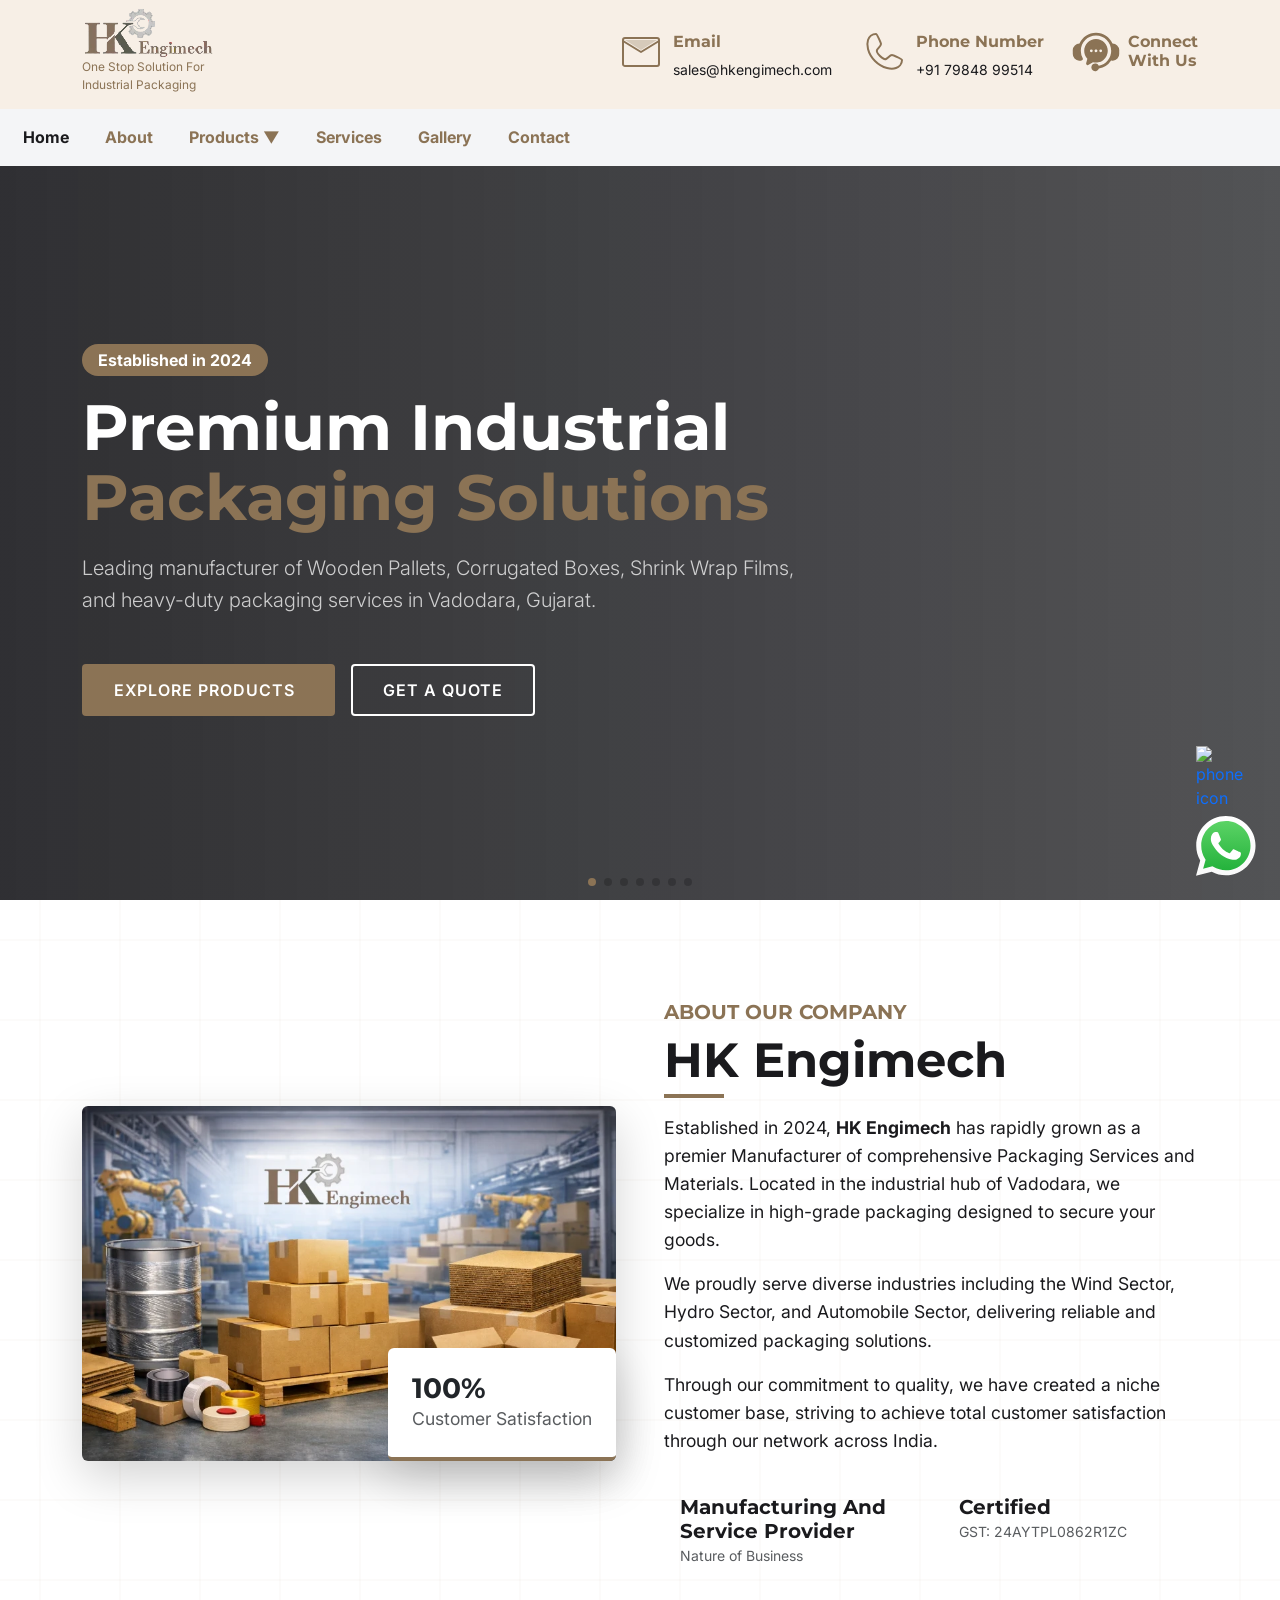
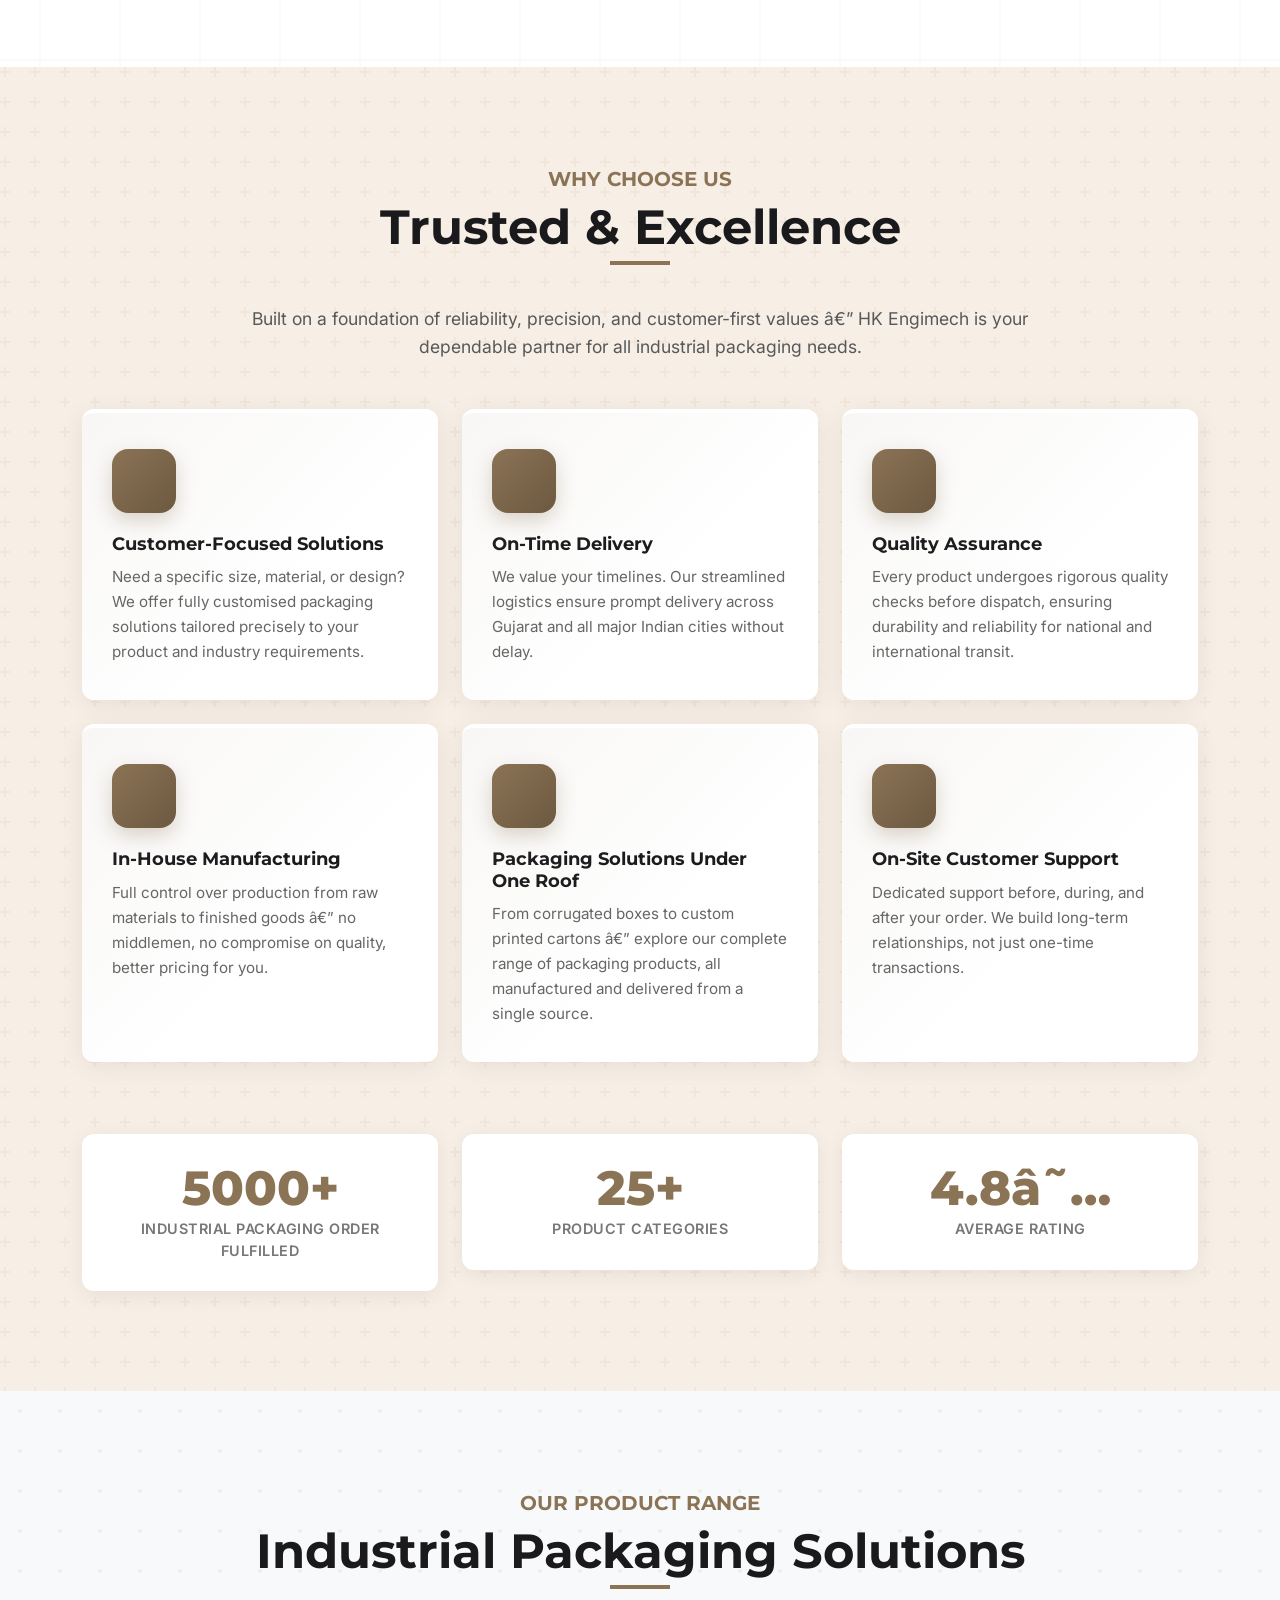
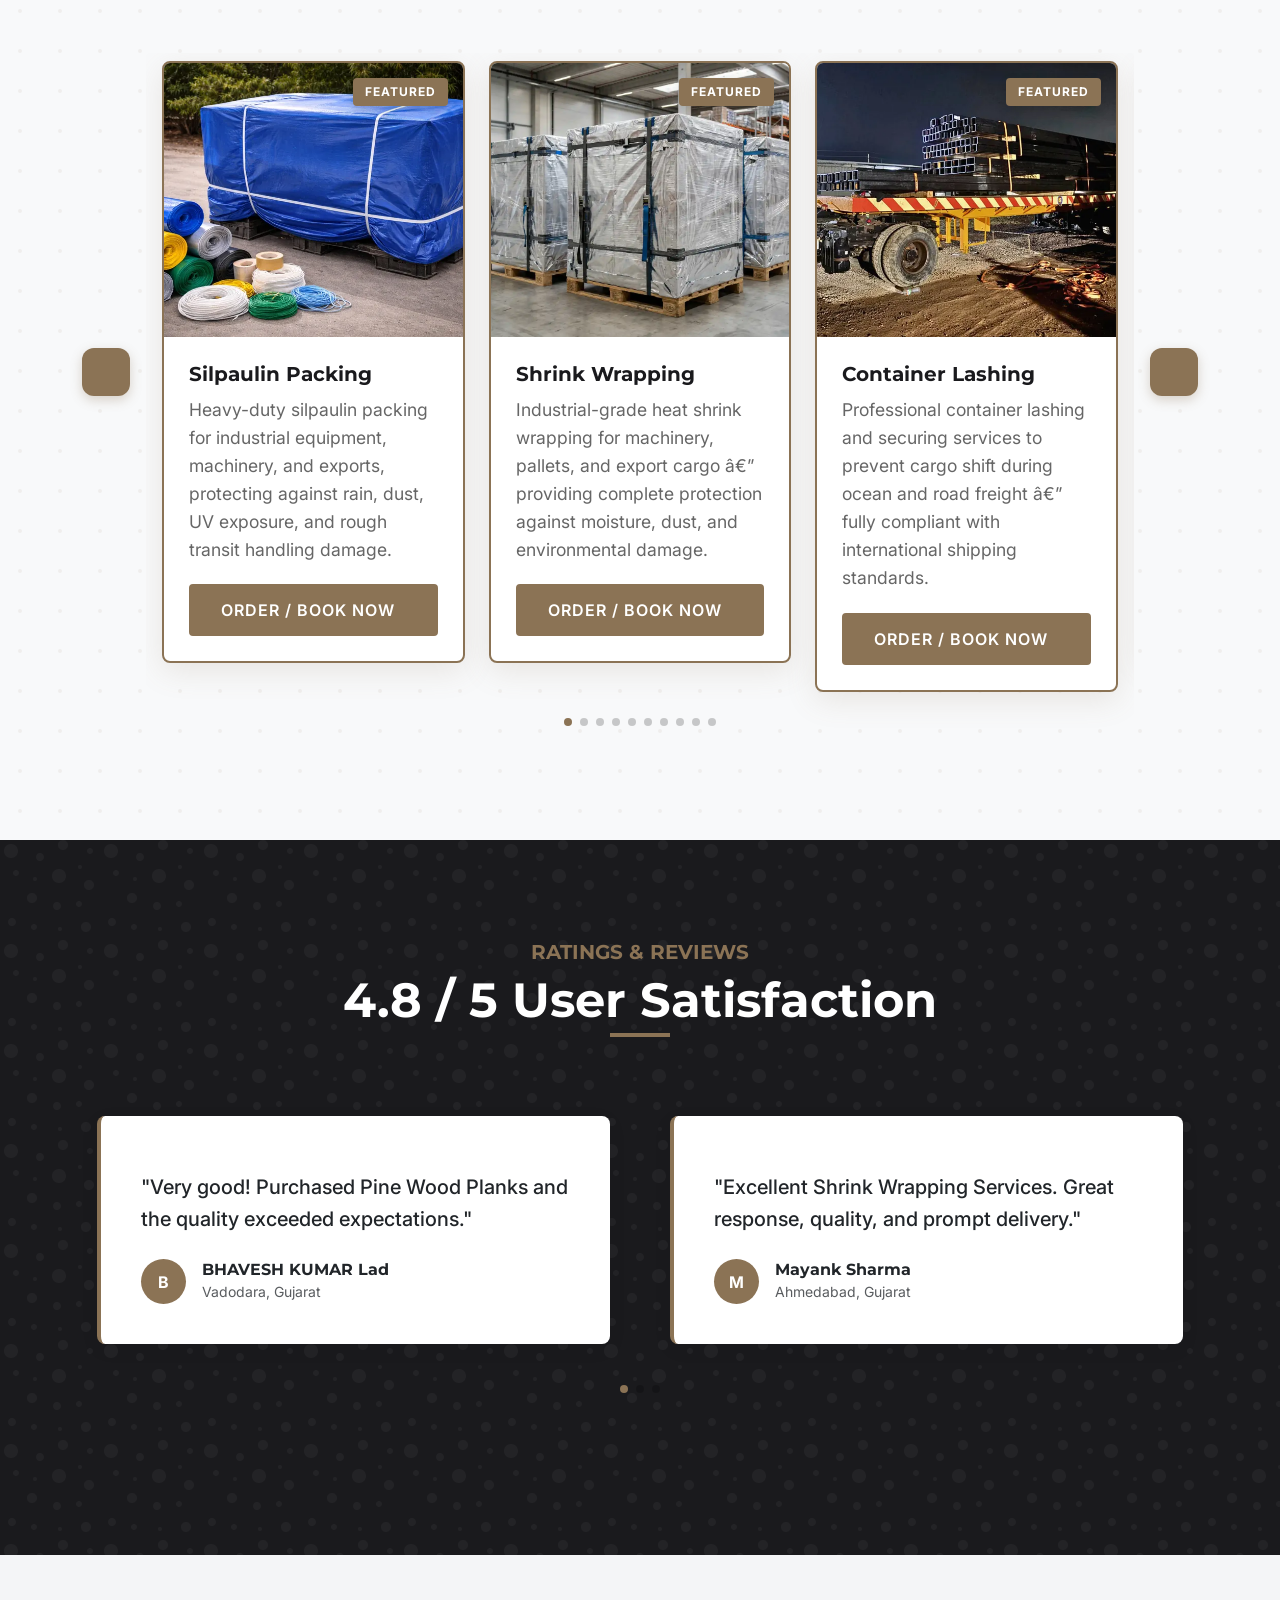
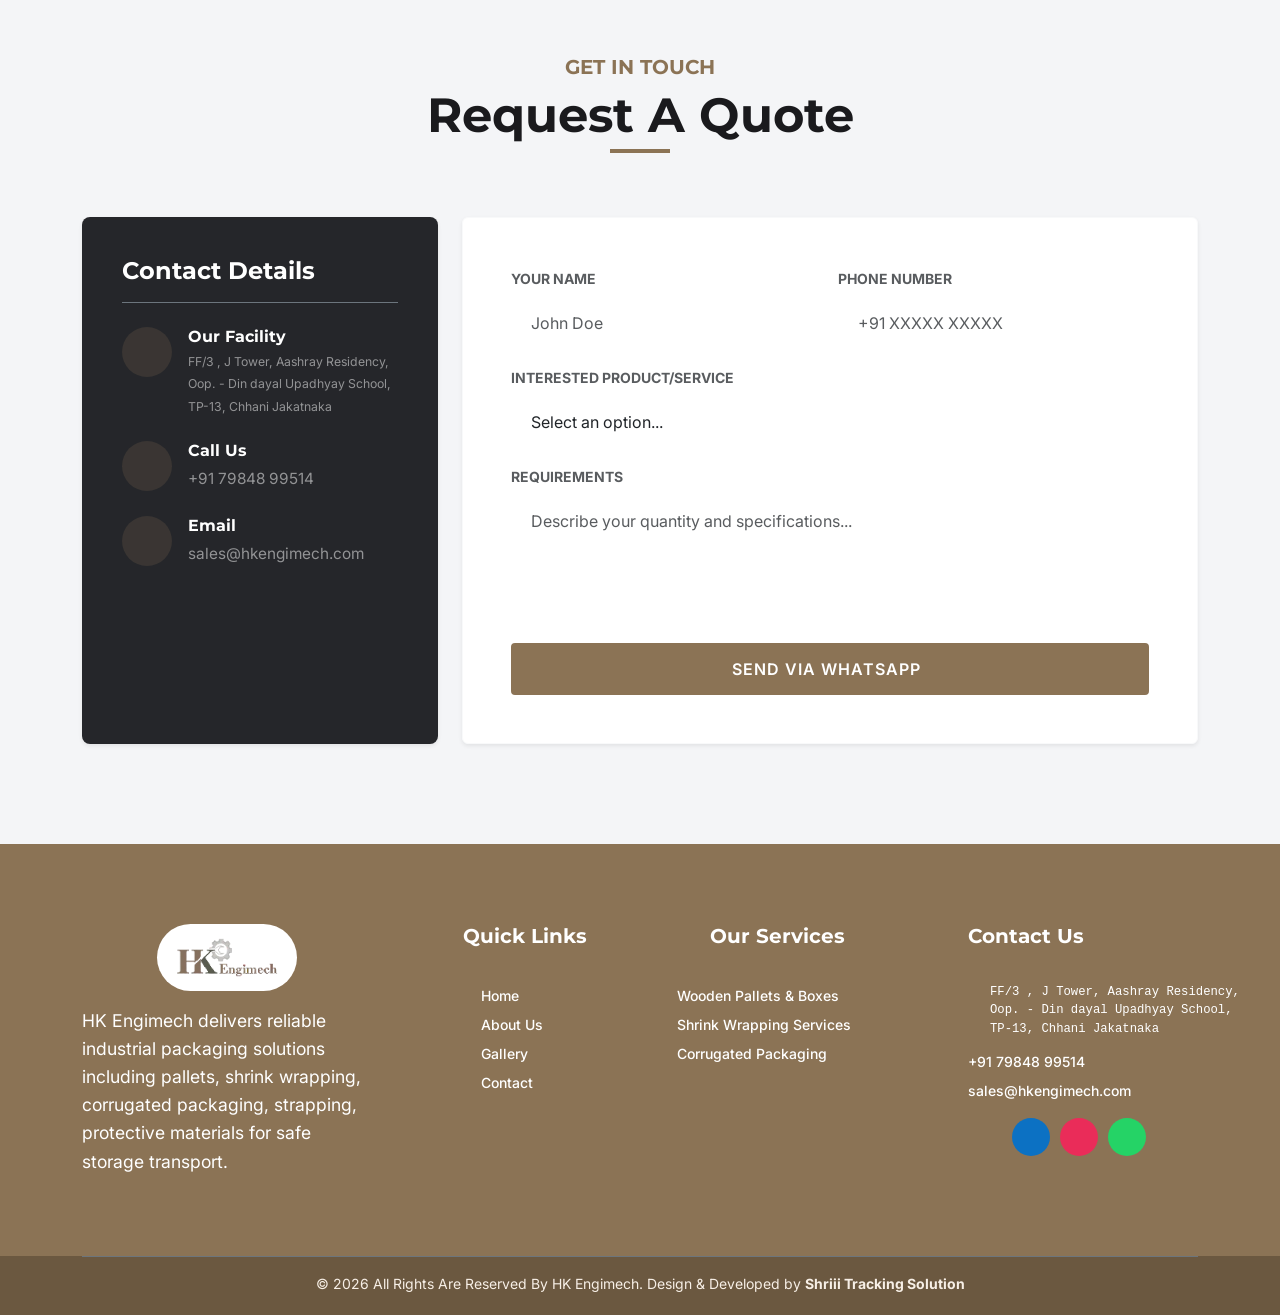
==== commit fb1ba6e2: "Test" ====
--- a/index.html
+++ b/index.html
@@ -1,37 +1,104 @@
-<!DOCTYPE html>
+﻿<!DOCTYPE html>
 
 <html lang="en">
-  <head>
-    <meta charset="utf-8" />
-    <meta content="width=device-width, initial-scale=1.0" name="viewport" />
-    <title>HK Engimech | Premium Packaging &amp; Manufacturing Solutions</title>
-    <meta content="Manufacturer of Packaging Services, Wooden Pallets, Plywood Boxes, and more in Vadodara, Gujarat." name="description" />
-    <link fetchpriority="low" href="images/Fevicon.png" rel="icon" type="image/png" />
-    <link as="image" fetchpriority="high" href="images/BrandLogo.webp" rel="preload" />
-    <link as="image" fetchpriority="high" href="images/banner1.webp" rel="preload" />
-    <link href="https://fonts.googleapis.com" rel="preconnect" />
-    <link crossorigin="" href="https://fonts.gstatic.com" rel="preconnect" />
-    <link href="https://fonts.googleapis.com/css2?family=Montserrat:wght@400;600;700&amp;family=Inter:wght@300;400;500;600&amp;display=swap" rel="stylesheet" />
-    <link as="style" href="https://cdn.jsdelivr.net/npm/bootstrap@5.3.2/dist/css/bootstrap.min.css" onload="this.onload=null;this.rel='stylesheet'" rel="preload" />
-    <link as="style" href="css/style.css" onload="this.onload=null;this.rel='stylesheet'" rel="preload" />
-    <link as="style" href="css/responsive.css" onload="this.onload=null;this.rel='stylesheet'" rel="preload" />
-    <link href="https://cdn.jsdelivr.net/npm/swiper@11/swiper-bundle.min.css" rel="stylesheet" />
-    <link href="https://cdn.jsdelivr.net/npm/@fancyapps/ui@5.0/dist/fancybox/fancybox.css" rel="stylesheet" />
-    <link href="https://unpkg.com/aos@2.3.1/dist/aos.css" rel="stylesheet">
-    <style>
-      @keyframes bannerSlideLeft{0%{opacity:0;transform:translateX(-100px);filter:blur(10px)}100%{opacity:1;transform:translateX(0);filter:blur(0)}}@keyframes bannerFadeUp{0%{opacity:0;transform:translateY(50px)}100%{opacity:1;transform:translateY(0)}}.slide-anim{opacity:0;will-change:transform,opacity,filter;animation-fill-mode:both;animation-timing-function:cubic-bezier(.16,1,.3,1);animation-play-state:paused}.slide-anim.slide-anim-play{animation-play-state:running}.slide-anim-1{animation-name:bannerSlideLeft;animation-duration:1s;animation-delay:0.1s}.slide-anim-2{animation-name:bannerSlideLeft;animation-duration:1.2s;animation-delay:0.2s}.slide-anim-3{animation-name:bannerSlideLeft;animation-duration:1.2s;animation-delay:0.3s}.slide-anim-4{animation-name:bannerFadeUp;animation-duration:1s;animation-delay:0.45s}
-    </style>
-    <link href="https://hkengimech.com/" rel="canonical">
-    <meta content="HK Engimech | Premium Packaging &amp; Manufacturing Solutions" property="og:title" />
-    <meta content="Manufacturer of Packaging Services, Wooden Pallets, Plywood Boxes, and more in Vadodara, Gujarat." property="og:description" />
-    <meta content="https://hkengimech.com/images/BrandLogo.webp" property="og:image" />
-    <meta content="https://hkengimech.com/" property="og:url" />
-    <meta content="website" property="og:type" />
-    <meta content="summary_large_image" name="twitter:card" />
-    <meta content="HK Engimech | Premium Packaging &amp; Manufacturing Solutions" name="twitter:title" />
-    <meta content="Manufacturer of Packaging Services, Wooden Pallets, Plywood Boxes, and more in Vadodara, Gujarat." name="twitter:description" />
-    <meta content="https://hkengimech.com/images/BrandLogo.webp" name="twitter:image" />
-    <script id="local-business-schema" type="application/ld+json">
+
+<head>
+  <meta charset="utf-8" />
+  <meta content="width=device-width, initial-scale=1.0" name="viewport" />
+  <title>HK Engimech | Premium Packaging &amp; Manufacturing Solutions</title>
+  <meta content="Manufacturer of Packaging Services, Wooden Pallets, Plywood Boxes, and more in Vadodara, Gujarat."
+    name="description" />
+  <link fetchpriority="low" href="images/Fevicon.png" rel="icon" type="image/png" />
+  <link as="image" fetchpriority="high" href="images/BrandLogo.webp" rel="preload" />
+  <link as="image" fetchpriority="high" href="images/banner1.webp" rel="preload" />
+  <link href="https://fonts.googleapis.com" rel="preconnect" />
+  <link crossorigin="" href="https://fonts.gstatic.com" rel="preconnect" />
+  <link
+    href="https://fonts.googleapis.com/css2?family=Montserrat:wght@400;600;700&amp;family=Inter:wght@300;400;500;600&amp;display=swap"
+    rel="stylesheet" />
+  <link as="style" href="https://cdn.jsdelivr.net/npm/bootstrap@5.3.2/dist/css/bootstrap.min.css"
+    onload="this.onload=null;this.rel='stylesheet'" rel="preload" />
+  <link as="style" href="css/style.css" onload="this.onload=null;this.rel='stylesheet'" rel="preload" />
+  <link as="style" href="css/responsive.css" onload="this.onload=null;this.rel='stylesheet'" rel="preload" />
+  <link href="https://cdn.jsdelivr.net/npm/swiper@11/swiper-bundle.min.css" rel="stylesheet" />
+  <link href="https://cdn.jsdelivr.net/npm/@fancyapps/ui@5.0/dist/fancybox/fancybox.css" rel="stylesheet" />
+  <link href="https://unpkg.com/aos@2.3.1/dist/aos.css" rel="stylesheet">
+  <style>
+    @keyframes bannerSlideLeft {
+      0% {
+        opacity: 0;
+        transform: translateX(-100px);
+        filter: blur(10px)
+      }
+
+      100% {
+        opacity: 1;
+        transform: translateX(0);
+        filter: blur(0)
+      }
+    }
+
+    @keyframes bannerFadeUp {
+      0% {
+        opacity: 0;
+        transform: translateY(50px)
+      }
+
+      100% {
+        opacity: 1;
+        transform: translateY(0)
+      }
+    }
+
+    .slide-anim {
+      opacity: 0;
+      will-change: transform, opacity, filter;
+      animation-fill-mode: both;
+      animation-timing-function: cubic-bezier(.16, 1, .3, 1);
+      animation-play-state: paused
+    }
+
+    .slide-anim.slide-anim-play {
+      animation-play-state: running
+    }
+
+    .slide-anim-1 {
+      animation-name: bannerSlideLeft;
+      animation-duration: 1s;
+      animation-delay: 0.1s
+    }
+
+    .slide-anim-2 {
+      animation-name: bannerSlideLeft;
+      animation-duration: 1.2s;
+      animation-delay: 0.2s
+    }
+
+    .slide-anim-3 {
+      animation-name: bannerSlideLeft;
+      animation-duration: 1.2s;
+      animation-delay: 0.3s
+    }
+
+    .slide-anim-4 {
+      animation-name: bannerFadeUp;
+      animation-duration: 1s;
+      animation-delay: 0.45s
+    }
+  </style>
+  <link href="https://hkengimech.com/" rel="canonical">
+  <meta content="HK Engimech | Premium Packaging &amp; Manufacturing Solutions" property="og:title" />
+  <meta content="Manufacturer of Packaging Services, Wooden Pallets, Plywood Boxes, and more in Vadodara, Gujarat."
+    property="og:description" />
+  <meta content="https://hkengimech.com/images/BrandLogo.webp" property="og:image" />
+  <meta content="https://hkengimech.com/" property="og:url" />
+  <meta content="website" property="og:type" />
+  <meta content="summary_large_image" name="twitter:card" />
+  <meta content="HK Engimech | Premium Packaging &amp; Manufacturing Solutions" name="twitter:title" />
+  <meta content="Manufacturer of Packaging Services, Wooden Pallets, Plywood Boxes, and more in Vadodara, Gujarat."
+    name="twitter:description" />
+  <meta content="https://hkengimech.com/images/BrandLogo.webp" name="twitter:image" />
+  <script id="local-business-schema" type="application/ld+json">
       {
         "@context": "https://schema.org",
         "@type": "LocalBusiness",
@@ -55,757 +122,977 @@
         }
       }
     </script>
-  </head>
-  <body>
-    <header>
-      <div class="wrapheder">
-        <div id="header">
-          <div class="miniHeader d-none d-lg-block">
-            <div class="container">
-              <div class="row">
-                <div class="col-auto topheadSocial">
-                  <a class="brandLogo d-none d-lg-inline-block" href="index.html">
-                    <img alt="HK Engimech" loading="eager" src="images/BrandLogo.webp" />
-                    <span class="wrapLogoTxt">
-                      <span>One Stop Solution For Industrial Packaging</span>
-                    </span>
-                  </a>
-                </div>
-                <div class="col-auto topheadContacts">
-                  <div class="cantactCardTop">
-                    <div class="iconBox">
-                      <svg height="48" viewbox="0 0 24 24" width="48" xmlns="http://www.w3.org/2000/svg">
-                        <path d="M12 11l-8 -5h16l-8 5Z" fill="currentColor" fill-opacity="0">
-                          <animate attributename="fill-opacity" begin="0.8s" dur="0.15s" fill="freeze" values="0;0.3"></animate>
-                        </path>
-                        <g fill="none" stroke="currentColor" stroke-linecap="round" stroke-linejoin="round" stroke-width="1">
-                          <path d="M4 5h16c0.55 0 1 0.45 1 1v12c0 0.55 -0.45 1 -1 1h-16c-0.55 0 -1 -0.45 -1 -1v-12c0 -0.55 0.45 -1 1 -1Z" stroke-dasharray="64" stroke-dashoffset="64">
-                            <animate attributename="stroke-dashoffset" dur="0.6s" fill="freeze" values="64;0"></animate>
-                          </path>
-                          <path d="M3 6.5l9 5.5l9 -5.5" stroke-dasharray="24" stroke-dashoffset="24">
-                            <animate attributename="stroke-dashoffset" begin="0.6s" dur="0.2s" fill="freeze" values="24;0"></animate>
-                          </path>
-                        </g>
-                      </svg>
-                    </div>
-                    <div class="infoBox">
-                      <h3 class="fifthH">Email</h3>
-                      <p>sales@hkengimech.com</p>
-                    </div>
-                    <a class="absAnchor" href="mailto:sales@hkengimech.com"></a>
-                  </div>
-                  <div class="cantactCardTop">
-                    <div class="iconBox">
-                      <svg height="48" viewbox="0 0 24 24" width="48" xmlns="http://www.w3.org/2000/svg">
-                        <g fill="none" stroke="currentColor" stroke-linecap="round" stroke-linejoin="round" stroke-width="1">
-                          <path d="M8 3c0.5 0 2.5 4.5 2.5 5c0 1 -1.5 2 -2 3c-0.5 1 0.5 2 1.5 3c0.39 0.39 2 2 3 1.5c1 -0.5 2 -2 3 -2c0.5 0 5 2 5 2.5c0 2 -1.5 3.5 -3 4c-1.5 0.5 -2.5 0.5 -4.5 0c-2 -0.5 -3.5 -1 -6 -3.5c-2.5 -2.5 -3 -4 -3.5 -6c-0.5 -2 -0.5 -3 0 -4.5c0.5 -1.5 2 -3 4 -3Z" stroke-dasharray="64" stroke-dashoffset="64">
-                            <animate attributename="stroke-dashoffset" dur="0.6s" fill="freeze" values="64;0"></animate>
-                            <animatetransform attributename="transform" begin="0.6s;lineMdPhoneCallLoop0.begin+2.7s" dur="0.5s" fill="freeze" id="lineMdPhoneCallLoop0" type="rotate" values="0 12 12;15 12 12;0 12 12;-12 12 12;0 12 12;12 12 12;0 12 12;-15 12 12;0 12 12"></animatetransform>
-                          </path>
-                          <path d="M15.76 8.28c-0.5 -0.51 -1.1 -0.93 -1.76 -1.24M15.76 8.28c0.49 0.49 0.9 1.08 1.2 1.72" stroke-dasharray="4" stroke-dashoffset="4">
-                            <animate attributename="stroke-dashoffset" begin="lineMdPhoneCallLoop0.begin+0s" dur="2.7s" fill="freeze" keytimes="0;0.111;0.259;0.37;1" values="4;0;0;4;4"></animate>
-                          </path>
-                          <path d="M18.67 5.35c-1 -1 -2.26 -1.73 -3.67 -2.1M18.67 5.35c0.99 1 1.72 2.25 2.08 3.65" stroke-dasharray="6" stroke-dashoffset="6">
-                            <animate attributename="stroke-dashoffset" begin="lineMdPhoneCallLoop0.begin+0.2s" dur="2.7s" fill="freeze" keytimes="0;0.074;0.185;0.333;0.444;1" values="6;6;0;0;6;6"></animate>
-                          </path>
-                        </g>
-                      </svg>
-                    </div>
-                    <div class="infoBox">
-                      <h3 class="fifthH">Phone Number</h3>
-                      <p>+91 79848 99514</p>
-                    </div>
-                    <a class="absAnchor" href="tel:+917984899514"></a>
-                  </div>
-                  <div class="cantactCardTop">
-                    <div class="iconBox">
-                      <svg style="width:48px; height:48px; fill:currentColor; display:block;" viewbox="0 0 512 512" xmlns="http://www.w3.org/2000/svg">
-                        <path d="M503.765 274.64a71.442 71.442 0 0 1-68.23 74.36q-1.658.077-3.31.077a70.061 70.061 0 0 1-14.935-1.621 192.414 192.414 0 0 1-130.067 85.23 41.593 41.593 0 1 1-1.328-30.209A161.532 161.532 0 0 0 418.05 243.188c0-89.355-72.695-162.05-162.05-162.05S93.95 153.833 93.95 243.188a162.016 162.016 0 0 0 20.513 78.934 9.831 9.831 0 0 1 1.017 2.544 14.96 14.96 0 0 1-8.321 18.873 70.639 70.639 0 0 1-27.412 5.531q-1.662 0-3.331-.077a71.434 71.434 0 0 1-68.181-74.36c.319-7.535.141-14.258-.033-20.759-.162-6.121-.331-12.451-.053-19.056a71.5 71.5 0 0 1 71.782-68.287C109.587 98.679 177.34 51.138 256 51.138s146.414 47.541 176.07 115.394a71.443 71.443 0 0 1 71.78 68.275c.279 6.615.111 12.944-.053 19.065-.172 6.502-.351 13.228-.032 20.768Zm-121.96-31.452a125.854 125.854 0 0 1-158.119 121.6l-50.921 29.407a15 15 0 0 1-21.99-16.873l13.014-48.548a126.293 126.293 0 0 1-33.589-85.586c0-69.388 56.431-125.834 125.8-125.834S381.805 173.8 381.805 243.188Zm-160.78 0a15 15 0 0 0-15-15H206a15 15 0 1 0 15.028 15Zm49.978 0a14.2 14.2 0 0 0-.08-1.47 14 14 0 0 0-.219-1.46 11.356 11.356 0 0 0-.361-1.42c-.139-.47-.309-.93-.489-1.39s-.4-.89-.63-1.32a14.425 14.425 0 0 0-.75-1.26 14.625 14.625 0 0 0-.881-1.19 12.625 12.625 0 0 0-.989-1.09c-.34-.35-.71-.68-1.09-1-.381-.3-.781-.6-1.191-.87a14.408 14.408 0 0 0-1.259-.75c-.431-.23-.88-.44-1.331-.63a13.277 13.277 0 0 0-1.379-.49 13.138 13.138 0 0 0-2.88-.58 15.38 15.38 0 0 0-4.4.21 14.206 14.206 0 0 0-1.429.37 13.131 13.131 0 0 0-1.38.49c-.45.19-.9.4-1.33.63s-.85.48-1.261.75a14.59 14.59 0 0 0-2.279 1.87 12.813 12.813 0 0 0-.991 1.09 14.486 14.486 0 0 0-.869 1.19 14.272 14.272 0 0 0-.76 1.26 13.431 13.431 0 0 0-.621 1.32 14.706 14.706 0 0 0-.5 1.39c-.139.46-.259.94-.359 1.42a14.279 14.279 0 0 0-.221 1.46c-.049.49-.07.98-.07 1.47s.021.99.07 1.48a14.517 14.517 0 0 0 .221 1.45c.1.48.22.96.359 1.43a14.524 14.524 0 0 0 .5 1.38 13.6 13.6 0 0 0 .621 1.33c.229.43.49.85.76 1.26a14.327 14.327 0 0 0 .869 1.18 14.682 14.682 0 0 0 .991 1.1c.35.34.71.68 1.1.99a12.8 12.8 0 0 0 1.179.87c.411.27.83.53 1.261.76a16.568 16.568 0 0 0 2.71 1.12c.469.14.949.26 1.429.36a14.293 14.293 0 0 0 2.93.29 15.089 15.089 0 0 0 10.6-4.39 16.227 16.227 0 0 0 1.87-2.28q.405-.615.75-1.26c.23-.43.44-.88.63-1.33s.35-.92.489-1.38a11.972 11.972 0 0 0 .361-1.43 14.224 14.224 0 0 0 .219-1.45 14.389 14.389 0 0 0 .077-1.482Zm50 0a15 15 0 0 0-15-15h-.029a15 15 0 1 0 15.029 15Z"></path>
-                      </svg>
-                    </div>
-                    <div class="infoBox">
-                      <h3 class="fifthH">Connect <br />With Us </h3>
-                    </div>
-                    <a class="absAnchor" href="contactUs.html"></a>
-                  </div>
-                </div>
-              </div>
-            </div>
-          </div>
-          <div id="main-header">
-            <nav class="mynavbar bg-light">
-              <div class="container header">
-                <a class="brandLogo d-lg-none" href="index.html">
+  <style id="critical-css-loader">
+    /* Critical CSS for Navigation */
+    :root {
+      --primary: #8B7355;
+      --lightMain: #f7efe6;
+      --light: #F4F5F7;
+      --nav-height: 159.95px;
+    }
+
+    body {
+      margin: 0;
+      background-color: var(--light);
+    }
+
+    .wrapheder {
+      background-color: var(--light);
+      height: var(--nav-height);
+    }
+
+    .miniHeader {
+      background-color: var(--lightMain);
+      padding: 8px 0;
+    }
+
+    #main-header {
+      background-color: var(--light);
+    }
+
+    .mynavbar {
+      padding: 8px 0;
+      background-color: var(--light) !important;
+    }
+
+    .container.header {
+      display: flex;
+      justify-content: space-between;
+      align-items: center;
+      max-width: 1320px;
+      margin: 0 auto;
+      padding: 0 15px;
+    }
+
+    .brandLogo {
+      width: 132.5px;
+      display: inline-block;
+      color: var(--primary);
+      text-decoration: none;
+    }
+
+    .navMenu {
+      list-style: none;
+      display: flex;
+      gap: 20px;
+      padding: 0;
+      margin: 0;
+    }
+
+    .navLink {
+      color: var(--primary);
+      font-weight: 700;
+      padding: 8px;
+      display: block;
+      text-decoration: none;
+      font-family: Inter, sans-serif;
+    }
+
+    .topheadContacts {
+      display: flex;
+      gap: 28px;
+    }
+
+    /* Loader CSS */
+    #global-loader {
+      position: fixed;
+      top: 0;
+      left: 0;
+      width: 100%;
+      height: 100%;
+      background-color: var(--light);
+      z-index: 999999;
+      display: flex;
+      justify-content: center;
+      align-items: center;
+      transition: opacity 0.4s ease, visibility 0.4s ease;
+    }
+
+    #global-loader.hidden {
+      opacity: 0;
+      visibility: hidden;
+    }
+
+    .loader-spinner {
+      width: 40px;
+      height: 40px;
+      border: 4px solid rgba(139, 115, 85, 0.2);
+      border-top-color: var(--primary);
+      border-radius: 50%;
+      animation: loader-spin 1s linear infinite;
+    }
+
+    @keyframes loader-spin {
+      to {
+        transform: rotate(360deg);
+      }
+    }
+  </style>
+</head>
+
+<body>
+  <!-- Global Loader -->
+  <div id="global-loader">
+    <div class="loader-spinner"></div>
+  </div>
+  <header>
+    <div class="wrapheder">
+      <div id="header">
+        <div class="miniHeader d-none d-lg-block">
+          <div class="container">
+            <div class="row">
+              <div class="col-auto topheadSocial">
+                <a class="brandLogo d-none d-lg-inline-block" href="index.html">
                   <img alt="HK Engimech" loading="eager" src="images/BrandLogo.webp" />
                   <span class="wrapLogoTxt">
                     <span>One Stop Solution For Industrial Packaging</span>
                   </span>
                 </a>
-                <button aria-label="uis:bars" class="navToggle">
-                  <span class="iconify" data-icon="uis:bars"></span>
-                </button>
-                <ul class="navMenu mx-auto ms-lg-0 mb-2 mb-lg-0">
-                  <li class="nav-close">
-                    <button class="btn-nav-close">
-                      <span aria-label="slider navigation" class="close-btn">+</span>
+              </div>
+              <div class="col-auto topheadContacts">
+                <div class="cantactCardTop">
+                  <div class="iconBox">
+                    <svg height="48" viewbox="0 0 24 24" width="48" xmlns="http://www.w3.org/2000/svg">
+                      <path d="M12 11l-8 -5h16l-8 5Z" fill="currentColor" fill-opacity="0">
+                        <animate attributename="fill-opacity" begin="0.8s" dur="0.15s" fill="freeze" values="0;0.3">
+                        </animate>
+                      </path>
+                      <g fill="none" stroke="currentColor" stroke-linecap="round" stroke-linejoin="round"
+                        stroke-width="1">
+                        <path
+                          d="M4 5h16c0.55 0 1 0.45 1 1v12c0 0.55 -0.45 1 -1 1h-16c-0.55 0 -1 -0.45 -1 -1v-12c0 -0.55 0.45 -1 1 -1Z"
+                          stroke-dasharray="64" stroke-dashoffset="64">
+                          <animate attributename="stroke-dashoffset" dur="0.6s" fill="freeze" values="64;0"></animate>
+                        </path>
+                        <path d="M3 6.5l9 5.5l9 -5.5" stroke-dasharray="24" stroke-dashoffset="24">
+                          <animate attributename="stroke-dashoffset" begin="0.6s" dur="0.2s" fill="freeze"
+                            values="24;0"></animate>
+                        </path>
+                      </g>
+                    </svg>
+                  </div>
+                  <div class="infoBox">
+                    <h3 class="fifthH">Email</h3>
+                    <p>sales@hkengimech.com</p>
+                  </div>
+                  <a class="absAnchor" href="mailto:sales@hkengimech.com"></a>
+                </div>
+                <div class="cantactCardTop">
+                  <div class="iconBox">
+                    <svg height="48" viewbox="0 0 24 24" width="48" xmlns="http://www.w3.org/2000/svg">
+                      <g fill="none" stroke="currentColor" stroke-linecap="round" stroke-linejoin="round"
+                        stroke-width="1">
+                        <path
+                          d="M8 3c0.5 0 2.5 4.5 2.5 5c0 1 -1.5 2 -2 3c-0.5 1 0.5 2 1.5 3c0.39 0.39 2 2 3 1.5c1 -0.5 2 -2 3 -2c0.5 0 5 2 5 2.5c0 2 -1.5 3.5 -3 4c-1.5 0.5 -2.5 0.5 -4.5 0c-2 -0.5 -3.5 -1 -6 -3.5c-2.5 -2.5 -3 -4 -3.5 -6c-0.5 -2 -0.5 -3 0 -4.5c0.5 -1.5 2 -3 4 -3Z"
+                          stroke-dasharray="64" stroke-dashoffset="64">
+                          <animate attributename="stroke-dashoffset" dur="0.6s" fill="freeze" values="64;0"></animate>
+                          <animatetransform attributename="transform" begin="0.6s;lineMdPhoneCallLoop0.begin+2.7s"
+                            dur="0.5s" fill="freeze" id="lineMdPhoneCallLoop0" type="rotate"
+                            values="0 12 12;15 12 12;0 12 12;-12 12 12;0 12 12;12 12 12;0 12 12;-15 12 12;0 12 12">
+                          </animatetransform>
+                        </path>
+                        <path d="M15.76 8.28c-0.5 -0.51 -1.1 -0.93 -1.76 -1.24M15.76 8.28c0.49 0.49 0.9 1.08 1.2 1.72"
+                          stroke-dasharray="4" stroke-dashoffset="4">
+                          <animate attributename="stroke-dashoffset" begin="lineMdPhoneCallLoop0.begin+0s" dur="2.7s"
+                            fill="freeze" keytimes="0;0.111;0.259;0.37;1" values="4;0;0;4;4"></animate>
+                        </path>
+                        <path d="M18.67 5.35c-1 -1 -2.26 -1.73 -3.67 -2.1M18.67 5.35c0.99 1 1.72 2.25 2.08 3.65"
+                          stroke-dasharray="6" stroke-dashoffset="6">
+                          <animate attributename="stroke-dashoffset" begin="lineMdPhoneCallLoop0.begin+0.2s" dur="2.7s"
+                            fill="freeze" keytimes="0;0.074;0.185;0.333;0.444;1" values="6;6;0;0;6;6"></animate>
+                        </path>
+                      </g>
+                    </svg>
+                  </div>
+                  <div class="infoBox">
+                    <h3 class="fifthH">Phone Number</h3>
+                    <p>+91 79848 99514</p>
+                  </div>
+                  <a class="absAnchor" href="tel:+917984899514"></a>
+                </div>
+                <div class="cantactCardTop">
+                  <div class="iconBox">
+                    <svg style="width:48px; height:48px; fill:currentColor; display:block;" viewbox="0 0 512 512"
+                      xmlns="http://www.w3.org/2000/svg">
+                      <path
+                        d="M503.765 274.64a71.442 71.442 0 0 1-68.23 74.36q-1.658.077-3.31.077a70.061 70.061 0 0 1-14.935-1.621 192.414 192.414 0 0 1-130.067 85.23 41.593 41.593 0 1 1-1.328-30.209A161.532 161.532 0 0 0 418.05 243.188c0-89.355-72.695-162.05-162.05-162.05S93.95 153.833 93.95 243.188a162.016 162.016 0 0 0 20.513 78.934 9.831 9.831 0 0 1 1.017 2.544 14.96 14.96 0 0 1-8.321 18.873 70.639 70.639 0 0 1-27.412 5.531q-1.662 0-3.331-.077a71.434 71.434 0 0 1-68.181-74.36c.319-7.535.141-14.258-.033-20.759-.162-6.121-.331-12.451-.053-19.056a71.5 71.5 0 0 1 71.782-68.287C109.587 98.679 177.34 51.138 256 51.138s146.414 47.541 176.07 115.394a71.443 71.443 0 0 1 71.78 68.275c.279 6.615.111 12.944-.053 19.065-.172 6.502-.351 13.228-.032 20.768Zm-121.96-31.452a125.854 125.854 0 0 1-158.119 121.6l-50.921 29.407a15 15 0 0 1-21.99-16.873l13.014-48.548a126.293 126.293 0 0 1-33.589-85.586c0-69.388 56.431-125.834 125.8-125.834S381.805 173.8 381.805 243.188Zm-160.78 0a15 15 0 0 0-15-15H206a15 15 0 1 0 15.028 15Zm49.978 0a14.2 14.2 0 0 0-.08-1.47 14 14 0 0 0-.219-1.46 11.356 11.356 0 0 0-.361-1.42c-.139-.47-.309-.93-.489-1.39s-.4-.89-.63-1.32a14.425 14.425 0 0 0-.75-1.26 14.625 14.625 0 0 0-.881-1.19 12.625 12.625 0 0 0-.989-1.09c-.34-.35-.71-.68-1.09-1-.381-.3-.781-.6-1.191-.87a14.408 14.408 0 0 0-1.259-.75c-.431-.23-.88-.44-1.331-.63a13.277 13.277 0 0 0-1.379-.49 13.138 13.138 0 0 0-2.88-.58 15.38 15.38 0 0 0-4.4.21 14.206 14.206 0 0 0-1.429.37 13.131 13.131 0 0 0-1.38.49c-.45.19-.9.4-1.33.63s-.85.48-1.261.75a14.59 14.59 0 0 0-2.279 1.87 12.813 12.813 0 0 0-.991 1.09 14.486 14.486 0 0 0-.869 1.19 14.272 14.272 0 0 0-.76 1.26 13.431 13.431 0 0 0-.621 1.32 14.706 14.706 0 0 0-.5 1.39c-.139.46-.259.94-.359 1.42a14.279 14.279 0 0 0-.221 1.46c-.049.49-.07.98-.07 1.47s.021.99.07 1.48a14.517 14.517 0 0 0 .221 1.45c.1.48.22.96.359 1.43a14.524 14.524 0 0 0 .5 1.38 13.6 13.6 0 0 0 .621 1.33c.229.43.49.85.76 1.26a14.327 14.327 0 0 0 .869 1.18 14.682 14.682 0 0 0 .991 1.1c.35.34.71.68 1.1.99a12.8 12.8 0 0 0 1.179.87c.411.27.83.53 1.261.76a16.568 16.568 0 0 0 2.71 1.12c.469.14.949.26 1.429.36a14.293 14.293 0 0 0 2.93.29 15.089 15.089 0 0 0 10.6-4.39 16.227 16.227 0 0 0 1.87-2.28q.405-.615.75-1.26c.23-.43.44-.88.63-1.33s.35-.92.489-1.38a11.972 11.972 0 0 0 .361-1.43 14.224 14.224 0 0 0 .219-1.45 14.389 14.389 0 0 0 .077-1.482Zm50 0a15 15 0 0 0-15-15h-.029a15 15 0 1 0 15.029 15Z">
+                      </path>
+                    </svg>
+                  </div>
+                  <div class="infoBox">
+                    <h3 class="fifthH">Connect <br />With Us </h3>
+                  </div>
+                  <a class="absAnchor" href="contactUs.html"></a>
+                </div>
+              </div>
+            </div>
+          </div>
+        </div>
+        <div id="main-header">
+          <nav class="mynavbar bg-light">
+            <div class="container header">
+              <a class="brandLogo d-lg-none" href="index.html">
+                <img alt="HK Engimech" loading="eager" src="images/BrandLogo.webp" />
+                <span class="wrapLogoTxt">
+                  <span>One Stop Solution For Industrial Packaging</span>
+                </span>
+              </a>
+              <button aria-label="uis:bars" class="navToggle">
+                <span class="iconify" data-icon="uis:bars"></span>
+              </button>
+              <ul class="navMenu mx-auto ms-lg-0 mb-2 mb-lg-0">
+                <li class="nav-close">
+                  <button class="btn-nav-close">
+                    <span aria-label="slider navigation" class="close-btn">+</span>
+                  </button>
+                </li>
+                <li class="navLi">
+                  <a class="navLink" href="index.html">Home</a>
+                </li>
+                <li class="navLi">
+                  <a class="navLink" href="about.html">About</a>
+                </li>
+                <li class="navLi has-mega-menu">
+                  <a class="navLink" href="#">Products <span class="mega-toggle-arrow">▼</span>
+                  </a>
+                  <div class="mega-dropdown">
+                    <div class="mega-dropdown-grid" id="megaMenuGrid"></div>
+                  </div>
+                  <ul class="mega-dropdown-mobile" id="megaMenuMobile"></ul>
+                </li>
+                <li class="navLi">
+                  <a class="navLink" href="services.html">Services </a>
+                </li>
+                <li class="navLi">
+                  <a class="navLink" href="gallery.html">Gallery</a>
+                </li>
+                <li class="navLi">
+                  <a class="navLink" href="contactUs.html">Contact</a>
+                </li>
+              </ul>
+              <div class="col-auto topheadSocial d-none d-lg-block">
+                <a aria-label="ri:linkedin-fill" href="https://www.linkedin.com/company/hk-engimech/" target="_blank">
+                  <span class="iconify" data-icon="ri:linkedin-fill"></span>
+                </a>
+                <a aria-label="dashicons:instagram" href="https://www.instagram.com/" target="_blank">
+                  <span class="iconify" data-icon="dashicons:instagram"></span>
+                </a>
+              </div>
+            </div>
+          </nav>
+        </div>
+      </div>
+      <!-- <li class="navLi"><a href="#" class="navLink">Dropdown lavel-1 </a><ul class="dropdownList"><li class="navLi"><a href="#" class="navLink">Dropdown lavel-2</a></li><li class="navLi"><a href="#" class="navLink">Dropdown lavel-2</a></li><li class="navLi"><a href="#" class="navLink">Dropdown lavel-2 </a><ul class="dropdownList"><li class="navLi"><a href="#" class="navLink">Dropdown lavel-3</a></li><li class="navLi"><a href="#" class="navLink">Dropdown lavel-3</a></li><li class="navLi"><a href="#" class="navLink">Dropdown lavel-3</a></li></ul></li></ul></li> -->
+    </div>
+  </header>
+  <main>
+    <section id="headBelowContent">
+      <div class="swiper hero-swiper">
+        <div class="swiper-wrapper">
+          <div class="swiper-slide hero-slide" style="background-image: url('images/banner1.webp');">
+            <div class="hero-overlay"></div>
+            <div class="container hero-content">
+              <div class="row">
+                <div class="col-lg-8 banner-content-col">
+                  <span
+                    class="badge bg-primary text-white mb-3 px-3 py-2 fs-6 rounded-pill slide-anim slide-anim-1">Established
+                    in 2024</span>
+                  <h1 class="hero-title slide-anim slide-anim-2">Premium Industrial <br />
+                    <span style="color: var(--primary);">Packaging Solutions</span>
+                  </h1>
+                  <p class="lead mb-4 mb-md-5 opacity-75 slide-anim slide-anim-3">Leading manufacturer of Wooden
+                    Pallets, Corrugated Boxes, Shrink Wrap Films, and heavy-duty packaging services in Vadodara,
+                    Gujarat.</p>
+                  <div class="d-flex flex-wrap gap-3 slide-anim slide-anim-4">
+                    <a class="btn-custom" href="#services">Explore Products <span class="iconify"
+                        data-icon="heroicons:arrow-right-16-solid"></span>
+                    </a>
+                    <a class="btn-outline-custom" href="#contact">Get a Quote</a>
+                  </div>
+                </div>
+              </div>
+            </div>
+          </div>
+          <div class="swiper-slide hero-slide" style="background-image: url('images/banner2.webp');">
+            <div class="hero-overlay"></div>
+            <div class="container hero-content">
+              <div class="row">
+                <div class="col-lg-8 banner-content-col">
+                  <span
+                    class="badge bg-primary text-white mb-3 px-3 py-2 fs-6 rounded-pill slide-anim slide-anim-1">100%
+                    Quality Assured</span>
+                  <h1 class="hero-title slide-anim slide-anim-2">Export-Grade <br />
+                    <span style="color: var(--primary);">Wooden Crates &amp; Pallets</span>
+                  </h1>
+                  <p class="lead mb-4 mb-md-5 opacity-75 slide-anim slide-anim-3">Custom-built pine wood boxes and
+                    jungle wood pallets engineered for secure national and international cargo transit.</p>
+                  <div class="d-flex flex-wrap gap-3 slide-anim slide-anim-4">
+                    <a class="btn-custom" href="#contact">Order Now <span class="iconify"
+                        data-icon="heroicons:shopping-cart"></span>
+                    </a>
+                  </div>
+                </div>
+              </div>
+            </div>
+          </div>
+          <div class="swiper-slide hero-slide" style="background-image: url('images/banner3.webp');">
+            <div class="hero-overlay"></div>
+            <div class="container hero-content">
+              <div class="row">
+                <div class="col-lg-8 banner-content-col">
+                  <span class="badge bg-primary text-white mb-3 px-3 py-2 fs-6 rounded-pill">Safe Transportation</span>
+                  <h1 class="hero-title">Container Lashing <br />
+                    <span style="color: var(--primary);">&amp; Cargo Securing</span>
+                  </h1>
+                  <p class="lead mb-4 opacity-75">Professional lashing using belts, chains, and tension systems to
+                    ensure zero movement and maximum safety during shipping.</p>
+                  <div class="d-flex gap-3">
+                    <a class="btn-custom" href="#contact">Get Quote</a>
+                  </div>
+                </div>
+              </div>
+            </div>
+          </div>
+          <div class="swiper-slide hero-slide" style="background-image: url('images/banner4.webp');">
+            <div class="hero-overlay"></div>
+            <div class="container hero-content">
+              <div class="row">
+                <div class="col-lg-8 banner-content-col">
+                  <span class="badge bg-primary text-white mb-3 px-3 py-2 fs-6 rounded-pill">Industrial Experts</span>
+                  <h1 class="hero-title">Heavy Machinery <br />
+                    <span style="color: var(--primary);">Packaging Solutions</span>
+                  </h1>
+                  <p class="lead mb-4 opacity-75">Precision packaging for oversized equipment with complete protection
+                    against moisture, impact, and corrosion during transit.</p>
+                  <div class="d-flex gap-3">
+                    <a class="btn-custom" href="#services">Explore Services</a>
+                  </div>
+                </div>
+              </div>
+            </div>
+          </div>
+          <div class="swiper-slide hero-slide" style="background-image: url('images/banner5.webp');">
+            <div class="hero-overlay"></div>
+            <div class="container hero-content">
+              <div class="row">
+                <div class="col-lg-8 banner-content-col">
+                  <span class="badge bg-primary text-white mb-3 px-3 py-2 fs-6 rounded-pill">End-to-End Solutions</span>
+                  <h1 class="hero-title">Complete Industrial <br />
+                    <span style="color: var(--primary);">Packaging Services</span>
+                  </h1>
+                  <p class="lead mb-4 opacity-75">From pallets and boxes to shrink wrapping and export packing â€” we
+                    deliver total packaging solutions under one roof.</p>
+                  <div class="d-flex gap-3">
+                    <a class="btn-custom" href="#services">Explore All</a>
+                  </div>
+                </div>
+              </div>
+            </div>
+          </div>
+          <div class="swiper-slide hero-slide" style="background-image: url('images/banner6.webp');">
+            <div class="hero-overlay"></div>
+            <div class="container hero-content">
+              <div class="row">
+                <div class="col-lg-8 banner-content-col">
+                  <span class="badge bg-primary text-white mb-3 px-3 py-2 fs-6 rounded-pill">Corrosion Protection</span>
+                  <h1 class="hero-title">Vacuum &amp; VCI <br />
+                    <span style="color: var(--primary);">Export Packaging</span>
+                  </h1>
+                  <p class="lead mb-4 opacity-75">Moisture-free vacuum packing with VCI protection to prevent rust and
+                    damage during long-distance export shipments.</p>
+                  <div class="d-flex gap-3">
+                    <a class="btn-custom" href="#services">View Details</a>
+                  </div>
+                </div>
+              </div>
+            </div>
+          </div>
+          <div class="swiper-slide hero-slide" style="background-image: url('images/banner7.webp');">
+            <div class="hero-overlay"></div>
+            <div class="container hero-content">
+              <div class="row">
+                <div class="col-lg-8 banner-content-col">
+                  <span class="badge bg-primary text-white mb-3 px-3 py-2 fs-6 rounded-pill">On-Site Support</span>
+                  <h1 class="hero-title">Handling, Lifting <br />
+                    <span style="color: var(--primary);">&amp; On-Site Packaging</span>
+                  </h1>
+                  <p class="lead mb-4 opacity-75">Skilled manpower and advanced equipment for safe lifting, positioning,
+                    and packaging of heavy industrial components.</p>
+                  <div class="d-flex gap-3">
+                    <a class="btn-custom" href="#contact">Book Service</a>
+                  </div>
+                </div>
+              </div>
+            </div>
+          </div>
+        </div>
+        <div class="swiper-pagination"></div>
+      </div>
+    </section>
+    <section class="section-padding" id="about">
+      <div class="container">
+        <div class="row align-items-center g-lg-5 gy-5">
+          <div class="col-lg-6" data-aos="fade-right">
+            <div class="position-relative">
+              <img alt="Manufacturing Warehouse" class="rounded shadow-lg" loading="eager" src="images/hk_aBOUT.webp" />
+              <div
+                class="position-absolute bottom-0 end-0 bg-white p-4 rounded shadow-lg m-n4 d-none d-md-block border-bottom border-primary border-4">
+                <h3 class="mb-0 text-dark fw-bold">100%</h3>
+                <p class="mb-0 text-muted">Customer Satisfaction</p>
+              </div>
+            </div>
+          </div>
+          <div class="col-lg-6" data-aos="fade-left">
+            <h5 class="text-primary fw-bold text-uppercase mb-2">About Our Company</h5>
+            <h2 class="section-title">HK Engimech</h2>
+            <p>Established in 2024, <strong>HK Engimech</strong> has rapidly grown as a premier Manufacturer of
+              comprehensive Packaging Services and Materials. Located in the industrial hub of Vadodara, we specialize
+              in high-grade packaging designed to secure your goods. </p>
+            <p>We proudly serve diverse industries including the Wind Sector, Hydro Sector, and Automobile Sector,
+              delivering reliable and customized packaging solutions.</p>
+            <p>Through our commitment to quality, we have created a niche customer base, striving to achieve total
+              customer satisfaction through our network across India.</p>
+            <div class="row g-4 mt-2">
+              <div class="col-sm-6">
+                <div class="d-flex heighlightStrenth align-items-center gap-3">
+                  <span class="iconify fs-1 text-primary" data-icon="mdi:factory"></span>
+                  <div>
+                    <h5 class="mb-0 fw-bold">Manufacturing And Service Provider</h5>
+                    <small class="text-muted">Nature of Business</small>
+                  </div>
+                </div>
+              </div>
+              <div class="col-sm-6">
+                <div class="d-flex heighlightStrenth align-items-center gap-3">
+                  <span class="iconify fs-1 text-primary" data-icon="mdi:certificate"></span>
+                  <div>
+                    <h5 class="mb-0 fw-bold">Certified</h5>
+                    <small class="text-muted">GST: 24AYTPL0862R1ZC</small>
+                  </div>
+                </div>
+              </div>
+            </div>
+          </div>
+        </div>
+      </div>
+    </section>
+    <section class="section-padding bg-trust-pattern" id="trust">
+      <div class="container">
+        <div class="text-center mb-5" data-aos="fade-up">
+          <h5 class="text-primary fw-bold text-uppercase mb-2">Why Choose Us</h5>
+          <h2 class="section-title">Trusted &amp; Excellence</h2>
+          <p class="text-muted mt-4 maxPara">Built on a foundation of reliability, precision, and customer-first values
+            â€” HK Engimech is your dependable partner for all industrial packaging needs.</p>
+        </div>
+        <div class="row g-4">
+          <div class="col-lg-4 col-md-6" data-aos="fade-up" data-aos-delay="100">
+            <div class="trust-card">
+              <div class="trust-icon-wrap">
+                <span class="iconify" data-icon="mdi:account-heart"></span>
+              </div>
+              <h4 class="trust-title">Customer-Focused Solutions</h4>
+              <p class="trust-desc">Need a specific size, material, or design? We offer fully customised packaging
+                solutions tailored precisely to your product and industry requirements.</p>
+            </div>
+          </div>
+          <div class="col-lg-4 col-md-6" data-aos="fade-up" data-aos-delay="300">
+            <div class="trust-card">
+              <div class="trust-icon-wrap">
+                <span class="iconify" data-icon="mdi:truck-fast"></span>
+              </div>
+              <h4 class="trust-title">On-Time Delivery</h4>
+              <p class="trust-desc">We value your timelines. Our streamlined logistics ensure prompt delivery across
+                Gujarat and all major Indian cities without delay.</p>
+            </div>
+          </div>
+          <div class="col-lg-4 col-md-6" data-aos="fade-up" data-aos-delay="400">
+            <div class="trust-card">
+              <div class="trust-icon-wrap">
+                <span class="iconify" data-icon="mdi:shield-check"></span>
+              </div>
+              <h4 class="trust-title">Quality Assurance</h4>
+              <p class="trust-desc">Every product undergoes rigorous quality checks before dispatch, ensuring durability
+                and reliability for national and international transit.</p>
+            </div>
+          </div>
+          <div class="col-lg-4 col-md-6" data-aos="fade-up" data-aos-delay="200">
+            <div class="trust-card">
+              <div class="trust-icon-wrap">
+                <span class="iconify" data-icon="mdi:factory"></span>
+              </div>
+              <h4 class="trust-title">In-House Manufacturing</h4>
+              <p class="trust-desc">Full control over production from raw materials to finished goods â€” no middlemen,
+                no compromise on quality, better pricing for you.</p>
+            </div>
+          </div>
+          <div class="col-lg-4 col-md-6" data-aos="fade-up" data-aos-delay="600">
+            <div class="trust-card">
+              <div class="trust-icon-wrap">
+                <span class="iconify" data-icon="mdi:package-variant-closed"></span>
+              </div>
+              <h4 class="trust-title">Packaging Solutions Under One Roof</h4>
+              <p class="trust-desc">From corrugated boxes to custom printed cartons â€” explore our complete range of
+                packaging products, all manufactured and delivered from a single source.</p>
+            </div>
+          </div>
+          <div class="col-lg-4 col-md-6" data-aos="fade-up" data-aos-delay="500">
+            <div class="trust-card">
+              <div class="trust-icon-wrap">
+                <span class="iconify" data-icon="mdi:headset"></span>
+              </div>
+              <h4 class="trust-title">On-Site Customer Support</h4>
+              <p class="trust-desc">Dedicated support before, during, and after your order. We build long-term
+                relationships, not just one-time transactions.</p>
+            </div>
+          </div>
+        </div>
+        <!-- Stat counter row -->
+        <div class="row g-4 mt-5" data-aos="fade-up" data-aos-delay="100">
+          <div class="col-6 col-md-4">
+            <div class="trust-stat text-center">
+              <div class="trust-stat-num">5000+</div>
+              <div class="trust-stat-label">industrial packaging Order Fulfilled</div>
+            </div>
+          </div>
+          <div class="col-6 col-md-4">
+            <div class="trust-stat text-center">
+              <div class="trust-stat-num">25+</div>
+              <div class="trust-stat-label">Product Categories</div>
+            </div>
+          </div>
+          <div class="col-6 offset-3 col-md-4 offset-md-0">
+            <div class="trust-stat text-center">
+              <div class="trust-stat-num">4.8â˜…</div>
+              <div class="trust-stat-label">Average Rating</div>
+            </div>
+          </div>
+        </div>
+      </div>
+    </section>
+    <section class="section-padding bg-pattern-grid" id="services">
+      <div class="container">
+        <div class="text-center mb-5" data-aos="fade-up">
+          <h5 class="text-primary fw-bold text-uppercase mb-2">Our Product Range</h5>
+          <h2 class="section-title">Industrial Packaging Solutions</h2>
+        </div>
+        <div class="product-slider-wrapper position-relative">
+          <div class="swiper product-swiper pt-2 pb-5 px-3">
+            <div class="swiper-wrapper">
+              <!-- Featured Card 1 -->
+              <div class="swiper-slide">
+                <div class="product-card h-100 featured-card">
+                  <span class="badge-featured">Featured</span>
+                  <a class="product-img-wrap d-block" data-fancybox="gallery" href="images/SilpaulinePackaging.webp">
+                    <img alt="Silpaulin Packing" loading="lazy" src="images/SilpaulinePackaging.webp" />
+                  </a>
+                  <div class="product-content">
+                    <h3 class="product-title">Silpaulin Packing</h3>
+                    <p class="product-desc"> Heavy-duty silpaulin packing for industrial equipment, machinery, and
+                      exports, protecting against rain, dust, UV exposure, and rough transit handling damage. </p>
+                    <button class="btn-custom w-100 btn-quick-order" data-item="Silpaulin Packing"> Order / Book Now
+                      <span class="iconify ms-auto" data-icon="logos:whatsapp-icon"></span>
                     </button>
-                  </li>
-                  <li class="navLi">
-                    <a class="navLink" href="index.html">Home</a>
-                  </li>
-                  <li class="navLi">
-                    <a class="navLink" href="about.html">About</a>
-                  </li>
-                  <li class="navLi has-mega-menu">
-                    <a class="navLink" href="#">Products <span class="mega-toggle-arrow">▼</span>
-                    </a>
-                    <div class="mega-dropdown">
-                      <div class="mega-dropdown-grid" id="megaMenuGrid"></div>
-                    </div>
-                    <ul class="mega-dropdown-mobile" id="megaMenuMobile"></ul>
-                  </li>
-                  <li class="navLi">
-                    <a class="navLink" href="services.html">Services </a>
-                  </li>
-                  <li class="navLi">
-                    <a class="navLink" href="gallery.html">Gallery</a>
-                  </li>
-                  <li class="navLi">
-                    <a class="navLink" href="contactUs.html">Contact</a>
-                  </li>
-                </ul>
-                <div class="col-auto topheadSocial d-none d-lg-block">
-                  <a aria-label="ri:linkedin-fill" href="https://www.linkedin.com/company/hk-engimech/" target="_blank">
-                    <span class="iconify" data-icon="ri:linkedin-fill"></span>
+                  </div>
+                </div>
+              </div>
+              <div class="swiper-slide">
+                <div class="product-card h-100 featured-card">
+                  <span class="badge-featured">Featured</span>
+                  <a class="product-img-wrap d-block" data-fancybox="gallery"
+                    href="images/Shrink-Wrapping--Export-Packing-Covers.webp">
+                    <img alt="Shrink Wrapping" loading="lazy"
+                      src="images/Shrink-Wrapping--Export-Packing-Covers.webp" />
                   </a>
-                  <a aria-label="dashicons:instagram" href="https://www.instagram.com/" target="_blank">
-                    <span class="iconify" data-icon="dashicons:instagram"></span>
+                  <div class="product-content">
+                    <h3 class="product-title">Shrink Wrapping</h3>
+                    <p class="product-desc">Industrial-grade heat shrink wrapping for machinery, pallets, and export
+                      cargo â€” providing complete protection against moisture, dust, and environmental damage.</p>
+                    <button class="btn-custom w-100 btn-quick-order" data-item="Shrink Wrapping">Order / Book Now <span
+                        class="iconify ms-auto" data-icon="logos:whatsapp-icon"></span>
+                    </button>
+                  </div>
+                </div>
+              </div>
+              <!-- Featured Card 2 -->
+              <div class="swiper-slide">
+                <div class="product-card h-100 featured-card">
+                  <span class="badge-featured">Featured</span>
+                  <a class="product-img-wrap d-block" data-fancybox="gallery" href="images/ContainerLashing.webp">
+                    <img alt="Container Lashing" loading="lazy" src="images/ContainerLashing.webp" />
                   </a>
-                </div>
-              </div>
-            </nav>
-          </div>
-        </div>
-        <!-- <li class="navLi"><a href="#" class="navLink">Dropdown lavel-1 </a><ul class="dropdownList"><li class="navLi"><a href="#" class="navLink">Dropdown lavel-2</a></li><li class="navLi"><a href="#" class="navLink">Dropdown lavel-2</a></li><li class="navLi"><a href="#" class="navLink">Dropdown lavel-2 </a><ul class="dropdownList"><li class="navLi"><a href="#" class="navLink">Dropdown lavel-3</a></li><li class="navLi"><a href="#" class="navLink">Dropdown lavel-3</a></li><li class="navLi"><a href="#" class="navLink">Dropdown lavel-3</a></li></ul></li></ul></li> -->
+                  <div class="product-content">
+                    <h3 class="product-title">Container Lashing</h3>
+                    <p class="product-desc">Professional container lashing and securing services to prevent cargo shift
+                      during ocean and road freight â€” fully compliant with international shipping standards.</p>
+                    <button class="btn-custom w-100 btn-quick-order" data-item="Container Lashing">Order / Book Now
+                      <span class="iconify ms-auto" data-icon="logos:whatsapp-icon"></span>
+                    </button>
+                  </div>
+                </div>
+              </div>
+              <!-- Featured Card 3 -->
+              <div class="swiper-slide">
+                <div class="product-card h-100 featured-card">
+                  <span class="badge-featured">Featured</span>
+                  <a class="product-img-wrap d-block" data-fancybox="gallery" href="images/PalletShrinkWrapping.webp">
+                    <img alt="Wooden Pallet / Wooden Box" loading="lazy" src="images/PalletShrinkWrapping.webp" />
+                  </a>
+                  <div class="product-content">
+                    <h3 class="product-title">Wooden Pallet / Wooden Box</h3>
+                    <p class="product-desc">Custom-built ISPM-15 certified wooden pallets and wooden boxes for safe
+                      export packaging of heavy industrial goods and machinery.</p>
+                    <button class="btn-custom w-100 btn-quick-order" data-item="Wooden Pallet / Wooden Box">Order / Book
+                      Now <span class="iconify ms-auto" data-icon="logos:whatsapp-icon"></span>
+                    </button>
+                  </div>
+                </div>
+              </div>
+              <div class="swiper-slide">
+                <div class="product-card h-100">
+                  <a class="product-img-wrap d-block" data-fancybox="gallery" href="images/product1.jpg">
+                    <img alt="Shrink Film" loading="lazy" src="images/product1.webp" />
+                  </a>
+                  <div class="product-content">
+                    <h3 class="product-title">Shrink Film</h3>
+                    <p class="product-desc">PVC Shrink Film Roll is a type of shrink wrap made from Polyvinyl Chloride
+                      (PVC) that is commonly used in packaging applications.</p>
+                    <button class="btn-custom w-100 btn-quick-order" data-item="Shrink Film">Order / Book Now <span
+                        class="iconify ms-auto" data-icon="logos:whatsapp-icon"></span>
+                    </button>
+                  </div>
+                </div>
+              </div>
+              <div class="swiper-slide">
+                <div class="product-card h-100">
+                  <a class="product-img-wrap d-block" data-fancybox="gallery" href="images/product2.jpg">
+                    <img alt="Masking Tape" loading="lazy" src="images/product2.webp" />
+                  </a>
+                  <div class="product-content">
+                    <h3 class="product-title">Masking Tape</h3>
+                    <p class="product-desc">20 Meter Plain Masking Tape is a versatile adhesive tape used for painting,
+                      packaging, and surface protection.</p>
+                    <button class="btn-custom w-100 btn-quick-order" data-item="Masking Tape">Order / Book Now <span
+                        class="iconify ms-auto" data-icon="logos:whatsapp-icon"></span>
+                    </button>
+                  </div>
+                </div>
+              </div>
+              <div class="swiper-slide">
+                <div class="product-card h-100">
+                  <a class="product-img-wrap d-block" data-fancybox="gallery" href="images/product3.jpg">
+                    <img alt="Cord Strap" loading="lazy" src="images/product3.webp" />
+                  </a>
+                  <div class="product-content">
+                    <h3 class="product-title">Cord Strap</h3>
+                    <p class="product-desc">A 19 mm Polyester Cord Strap is a high-strength strapping solution used for
+                      secure bundling and palletizing of heavy goods.</p>
+                    <button class="btn-custom w-100 btn-quick-order" data-item="Cord Strap">Order / Book Now <span
+                        class="iconify ms-auto" data-icon="logos:whatsapp-icon"></span>
+                    </button>
+                  </div>
+                </div>
+              </div>
+              <div class="swiper-slide">
+                <div class="product-card h-100">
+                  <a class="product-img-wrap d-block" data-fancybox="gallery" href="images/product4.jpg">
+                    <img alt="Corrugated Packaging Boxes" loading="lazy" src="images/product4.webp" />
+                  </a>
+                  <div class="product-content">
+                    <h3 class="product-title">Corrugated Packaging Boxes</h3>
+                    <p class="product-desc">Brown Corrugated Packaging Boxes are a widely used type of packaging
+                      material made from corrugated cardboard.</p>
+                    <button class="btn-custom w-100 btn-quick-order" data-item="Corrugated Packaging Boxes">Order / Book
+                      Now <span class="iconify ms-auto" data-icon="logos:whatsapp-icon"></span>
+                    </button>
+                  </div>
+                </div>
+              </div>
+              <div class="swiper-slide">
+                <div class="product-card h-100">
+                  <a class="product-img-wrap d-block" data-fancybox="gallery" href="images/product5.jpg">
+                    <img alt="Epe Foam Roll" loading="lazy" src="images/product5.webp" />
+                  </a>
+                  <div class="product-content">
+                    <h3 class="product-title">Epe Foam Roll</h3>
+                    <p class="product-desc">EPE Foam Roll Sheets are a type of expanded polyethylene (EPE) foam material
+                      that is typically used for protective packaging.</p>
+                    <button class="btn-custom w-100 btn-quick-order" data-item="Epe Foam Roll">Order / Book Now <span
+                        class="iconify ms-auto" data-icon="logos:whatsapp-icon"></span>
+                    </button>
+                  </div>
+                </div>
+              </div>
+              <div class="swiper-slide">
+                <div class="product-card h-100">
+                  <a class="product-img-wrap d-block" data-fancybox="gallery" href="images/product6.jpg">
+                    <img alt="Stretch Film Roll" loading="lazy" src="images/product6.webp" />
+                  </a>
+                  <div class="product-content">
+                    <h3 class="product-title">Stretch Film Roll</h3>
+                    <p class="product-desc">The 300mm Stretch Film Roll is a high-quality, flexible wrapping solution
+                      designed for securing and protecting goods during storage and transit. </p>
+                    <button class="btn-custom w-100 btn-quick-order" data-item="Stretch Film Roll">Order / Book Now
+                      <span class="iconify ms-auto" data-icon="logos:whatsapp-icon"></span>
+                    </button>
+                  </div>
+                </div>
+              </div>
+            </div>
+            <!-- Dots inside the slider container -->
+            <div class="swiper-pagination"></div>
+          </div>
+          <!-- Arrows outside the slider container -->
+          <div aria-label="slider navigation" class="product-swiper-button-prev swiper-nav-btn">
+            <span class="iconify" data-icon="heroicons:arrow-left-20-solid"></span>
+          </div>
+          <div aria-label="slider navigation" class="product-swiper-button-next swiper-nav-btn">
+            <span class="iconify" data-icon="heroicons:arrow-right-20-solid"></span>
+          </div>
+        </div>
       </div>
-    </header>
-    <main>
-      <section id="headBelowContent">
-        <div class="swiper hero-swiper">
+    </section>
+    <section class="section-padding bg-dark-section" id="testimonials">
+      <div class="container">
+        <div class="text-center mb-5" data-aos="fade-up">
+          <h5 class="text-primary fw-bold text-uppercase mb-2">Ratings &amp; Reviews</h5>
+          <h2 class="section-title text-white">4.8 / 5 User Satisfaction</h2>
+        </div>
+        <div class="swiper testimonial-swiper pb-5" data-aos="fade-up" data-aos-delay="200">
           <div class="swiper-wrapper">
-            <div class="swiper-slide hero-slide" style="background-image: url('images/banner1.webp');">
-              <div class="hero-overlay"></div>
-              <div class="container hero-content">
-                <div class="row">
-                  <div class="col-lg-8 banner-content-col">
-                    <span class="badge bg-primary text-white mb-3 px-3 py-2 fs-6 rounded-pill slide-anim slide-anim-1">Established in 2024</span>
-                    <h1 class="hero-title slide-anim slide-anim-2">Premium Industrial <br />
-                      <span style="color: var(--primary);">Packaging Solutions</span>
-                    </h1>
-                    <p class="lead mb-4 mb-md-5 opacity-75 slide-anim slide-anim-3">Leading manufacturer of Wooden Pallets, Corrugated Boxes, Shrink Wrap Films, and heavy-duty packaging services in Vadodara, Gujarat.</p>
-                    <div class="d-flex flex-wrap gap-3 slide-anim slide-anim-4">
-                      <a class="btn-custom" href="#services">Explore Products <span class="iconify" data-icon="heroicons:arrow-right-16-solid"></span>
-                      </a>
-                      <a class="btn-outline-custom" href="#contact">Get a Quote</a>
-                    </div>
-                  </div>
-                </div>
-              </div>
-            </div>
-            <div class="swiper-slide hero-slide" style="background-image: url('images/banner2.webp');">
-              <div class="hero-overlay"></div>
-              <div class="container hero-content">
-                <div class="row">
-                  <div class="col-lg-8 banner-content-col">
-                    <span class="badge bg-primary text-white mb-3 px-3 py-2 fs-6 rounded-pill slide-anim slide-anim-1">100% Quality Assured</span>
-                    <h1 class="hero-title slide-anim slide-anim-2">Export-Grade <br />
-                      <span style="color: var(--primary);">Wooden Crates &amp; Pallets</span>
-                    </h1>
-                    <p class="lead mb-4 mb-md-5 opacity-75 slide-anim slide-anim-3">Custom-built pine wood boxes and jungle wood pallets engineered for secure national and international cargo transit.</p>
-                    <div class="d-flex flex-wrap gap-3 slide-anim slide-anim-4">
-                      <a class="btn-custom" href="#contact">Order Now <span class="iconify" data-icon="heroicons:shopping-cart"></span>
-                      </a>
-                    </div>
-                  </div>
-                </div>
-              </div>
-            </div>
-            <div class="swiper-slide hero-slide" style="background-image: url('images/banner3.webp');">
-              <div class="hero-overlay"></div>
-              <div class="container hero-content">
-                <div class="row">
-                  <div class="col-lg-8 banner-content-col">
-                    <span class="badge bg-primary text-white mb-3 px-3 py-2 fs-6 rounded-pill">Safe Transportation</span>
-                    <h1 class="hero-title">Container Lashing <br />
-                      <span style="color: var(--primary);">&amp; Cargo Securing</span>
-                    </h1>
-                    <p class="lead mb-4 opacity-75">Professional lashing using belts, chains, and tension systems to ensure zero movement and maximum safety during shipping.</p>
-                    <div class="d-flex gap-3">
-                      <a class="btn-custom" href="#contact">Get Quote</a>
-                    </div>
-                  </div>
-                </div>
-              </div>
-            </div>
-            <div class="swiper-slide hero-slide" style="background-image: url('images/banner4.webp');">
-              <div class="hero-overlay"></div>
-              <div class="container hero-content">
-                <div class="row">
-                  <div class="col-lg-8 banner-content-col">
-                    <span class="badge bg-primary text-white mb-3 px-3 py-2 fs-6 rounded-pill">Industrial Experts</span>
-                    <h1 class="hero-title">Heavy Machinery <br />
-                      <span style="color: var(--primary);">Packaging Solutions</span>
-                    </h1>
-                    <p class="lead mb-4 opacity-75">Precision packaging for oversized equipment with complete protection against moisture, impact, and corrosion during transit.</p>
-                    <div class="d-flex gap-3">
-                      <a class="btn-custom" href="#services">Explore Services</a>
-                    </div>
-                  </div>
-                </div>
-              </div>
-            </div>
-            <div class="swiper-slide hero-slide" style="background-image: url('images/banner5.webp');">
-              <div class="hero-overlay"></div>
-              <div class="container hero-content">
-                <div class="row">
-                  <div class="col-lg-8 banner-content-col">
-                    <span class="badge bg-primary text-white mb-3 px-3 py-2 fs-6 rounded-pill">End-to-End Solutions</span>
-                    <h1 class="hero-title">Complete Industrial <br />
-                      <span style="color: var(--primary);">Packaging Services</span>
-                    </h1>
-                    <p class="lead mb-4 opacity-75">From pallets and boxes to shrink wrapping and export packing — we deliver total packaging solutions under one roof.</p>
-                    <div class="d-flex gap-3">
-                      <a class="btn-custom" href="#services">Explore All</a>
-                    </div>
-                  </div>
-                </div>
-              </div>
-            </div>
-            <div class="swiper-slide hero-slide" style="background-image: url('images/banner6.webp');">
-              <div class="hero-overlay"></div>
-              <div class="container hero-content">
-                <div class="row">
-                  <div class="col-lg-8 banner-content-col">
-                    <span class="badge bg-primary text-white mb-3 px-3 py-2 fs-6 rounded-pill">Corrosion Protection</span>
-                    <h1 class="hero-title">Vacuum &amp; VCI <br />
-                      <span style="color: var(--primary);">Export Packaging</span>
-                    </h1>
-                    <p class="lead mb-4 opacity-75">Moisture-free vacuum packing with VCI protection to prevent rust and damage during long-distance export shipments.</p>
-                    <div class="d-flex gap-3">
-                      <a class="btn-custom" href="#services">View Details</a>
-                    </div>
-                  </div>
-                </div>
-              </div>
-            </div>
-            <div class="swiper-slide hero-slide" style="background-image: url('images/banner7.webp');">
-              <div class="hero-overlay"></div>
-              <div class="container hero-content">
-                <div class="row">
-                  <div class="col-lg-8 banner-content-col">
-                    <span class="badge bg-primary text-white mb-3 px-3 py-2 fs-6 rounded-pill">On-Site Support</span>
-                    <h1 class="hero-title">Handling, Lifting <br />
-                      <span style="color: var(--primary);">&amp; On-Site Packaging</span>
-                    </h1>
-                    <p class="lead mb-4 opacity-75">Skilled manpower and advanced equipment for safe lifting, positioning, and packaging of heavy industrial components.</p>
-                    <div class="d-flex gap-3">
-                      <a class="btn-custom" href="#contact">Book Service</a>
-                    </div>
-                  </div>
-                </div>
-              </div>
-            </div>
-          </div>
-          <div class="swiper-pagination"></div>
-        </div>
-      </section>
-      <section class="section-padding" id="about">
-        <div class="container">
-          <div class="row align-items-center g-lg-5 gy-5">
-            <div class="col-lg-6" data-aos="fade-right">
-              <div class="position-relative">
-                <img alt="Manufacturing Warehouse" class="rounded shadow-lg" loading="eager" src="images/hk_aBOUT.webp" />
-                <div class="position-absolute bottom-0 end-0 bg-white p-4 rounded shadow-lg m-n4 d-none d-md-block border-bottom border-primary border-4">
-                  <h3 class="mb-0 text-dark fw-bold">100%</h3>
-                  <p class="mb-0 text-muted">Customer Satisfaction</p>
-                </div>
-              </div>
-            </div>
-            <div class="col-lg-6" data-aos="fade-left">
-              <h5 class="text-primary fw-bold text-uppercase mb-2">About Our Company</h5>
-              <h2 class="section-title">HK Engimech</h2>
-              <p>Established in 2024, <strong>HK Engimech</strong> has rapidly grown as a premier Manufacturer of comprehensive Packaging Services and Materials. Located in the industrial hub of Vadodara, we specialize in high-grade packaging designed to secure your goods. </p>
-              <p>We proudly serve diverse industries including the Wind Sector, Hydro Sector, and Automobile Sector, delivering reliable and customized packaging solutions.</p>
-              <p>Through our commitment to quality, we have created a niche customer base, striving to achieve total customer satisfaction through our network across India.</p>
-              <div class="row g-4 mt-2">
-                <div class="col-sm-6">
-                  <div class="d-flex heighlightStrenth align-items-center gap-3">
-                    <span class="iconify fs-1 text-primary" data-icon="mdi:factory"></span>
-                    <div>
-                      <h5 class="mb-0 fw-bold">Manufacturing And Service Provider</h5>
-                      <small class="text-muted">Nature of Business</small>
-                    </div>
-                  </div>
-                </div>
-                <div class="col-sm-6">
-                  <div class="d-flex heighlightStrenth align-items-center gap-3">
-                    <span class="iconify fs-1 text-primary" data-icon="mdi:certificate"></span>
-                    <div>
-                      <h5 class="mb-0 fw-bold">Certified</h5>
-                      <small class="text-muted">GST: 24AYTPL0862R1ZC</small>
-                    </div>
-                  </div>
-                </div>
-              </div>
-            </div>
-          </div>
-        </div>
-      </section>
-      <section class="section-padding bg-trust-pattern" id="trust">
-        <div class="container">
-          <div class="text-center mb-5" data-aos="fade-up">
-            <h5 class="text-primary fw-bold text-uppercase mb-2">Why Choose Us</h5>
-            <h2 class="section-title">Trusted &amp; Excellence</h2>
-            <p class="text-muted mt-4 maxPara">Built on a foundation of reliability, precision, and customer-first values — HK Engimech is your dependable partner for all industrial packaging needs.</p>
-          </div>
-          <div class="row g-4">
-            <div class="col-lg-4 col-md-6" data-aos="fade-up" data-aos-delay="100">
-              <div class="trust-card">
-                <div class="trust-icon-wrap">
-                  <span class="iconify" data-icon="mdi:account-heart"></span>
-                </div>
-                <h4 class="trust-title">Customer-Focused Solutions</h4>
-                <p class="trust-desc">Need a specific size, material, or design? We offer fully customised packaging solutions tailored precisely to your product and industry requirements.</p>
-              </div>
-            </div>
-            <div class="col-lg-4 col-md-6" data-aos="fade-up" data-aos-delay="300">
-              <div class="trust-card">
-                <div class="trust-icon-wrap">
-                  <span class="iconify" data-icon="mdi:truck-fast"></span>
-                </div>
-                <h4 class="trust-title">On-Time Delivery</h4>
-                <p class="trust-desc">We value your timelines. Our streamlined logistics ensure prompt delivery across Gujarat and all major Indian cities without delay.</p>
-              </div>
-            </div>
-            <div class="col-lg-4 col-md-6" data-aos="fade-up" data-aos-delay="400">
-              <div class="trust-card">
-                <div class="trust-icon-wrap">
-                  <span class="iconify" data-icon="mdi:shield-check"></span>
-                </div>
-                <h4 class="trust-title">Quality Assurance</h4>
-                <p class="trust-desc">Every product undergoes rigorous quality checks before dispatch, ensuring durability and reliability for national and international transit.</p>
-              </div>
-            </div>
-            <div class="col-lg-4 col-md-6" data-aos="fade-up" data-aos-delay="200">
-              <div class="trust-card">
-                <div class="trust-icon-wrap">
-                  <span class="iconify" data-icon="mdi:factory"></span>
-                </div>
-                <h4 class="trust-title">In-House Manufacturing</h4>
-                <p class="trust-desc">Full control over production from raw materials to finished goods — no middlemen, no compromise on quality, better pricing for you.</p>
-              </div>
-            </div>
-            <div class="col-lg-4 col-md-6" data-aos="fade-up" data-aos-delay="600">
-              <div class="trust-card">
-                <div class="trust-icon-wrap">
-                  <span class="iconify" data-icon="mdi:package-variant-closed"></span>
-                </div>
-                <h4 class="trust-title">Packaging Solutions Under One Roof</h4>
-                <p class="trust-desc">From corrugated boxes to custom printed cartons — explore our complete range of packaging products, all manufactured and delivered from a single source.</p>
-              </div>
-            </div>
-            <div class="col-lg-4 col-md-6" data-aos="fade-up" data-aos-delay="500">
-              <div class="trust-card">
-                <div class="trust-icon-wrap">
-                  <span class="iconify" data-icon="mdi:headset"></span>
-                </div>
-                <h4 class="trust-title">On-Site Customer Support</h4>
-                <p class="trust-desc">Dedicated support before, during, and after your order. We build long-term relationships, not just one-time transactions.</p>
-              </div>
-            </div>
-          </div>
-          <!-- Stat counter row -->
-          <div class="row g-4 mt-5" data-aos="fade-up" data-aos-delay="100">
-            <div class="col-6 col-md-4">
-              <div class="trust-stat text-center">
-                <div class="trust-stat-num">5000+</div>
-                <div class="trust-stat-label">industrial packaging Order Fulfilled</div>
-              </div>
-            </div>
-            <div class="col-6 col-md-4">
-              <div class="trust-stat text-center">
-                <div class="trust-stat-num">25+</div>
-                <div class="trust-stat-label">Product Categories</div>
-              </div>
-            </div>
-            <div class="col-6 offset-3 col-md-4 offset-md-0">
-              <div class="trust-stat text-center">
-                <div class="trust-stat-num">4.8★</div>
-                <div class="trust-stat-label">Average Rating</div>
-              </div>
-            </div>
-          </div>
-        </div>
-      </section>
-      <section class="section-padding bg-pattern-grid" id="services">
-        <div class="container">
-          <div class="text-center mb-5" data-aos="fade-up">
-            <h5 class="text-primary fw-bold text-uppercase mb-2">Our Product Range</h5>
-            <h2 class="section-title">Industrial Packaging Solutions</h2>
-          </div>
-          <div class="product-slider-wrapper position-relative">
-            <div class="swiper product-swiper pt-2 pb-5 px-3">
-              <div class="swiper-wrapper">
-                <!-- Featured Card 1 -->
-                <div class="swiper-slide">
-                  <div class="product-card h-100 featured-card">
-                    <span class="badge-featured">Featured</span>
-                    <a class="product-img-wrap d-block" data-fancybox="gallery" href="images/SilpaulinePackaging.webp">
-                      <img alt="Silpaulin Packing" loading="lazy" src="images/SilpaulinePackaging.webp" />
-                    </a>
-                    <div class="product-content">
-                      <h3 class="product-title">Silpaulin Packing</h3>
-                      <p class="product-desc"> Heavy-duty silpaulin packing for industrial equipment, machinery, and exports, protecting against rain, dust, UV exposure, and rough transit handling damage. </p>
-                      <button class="btn-custom w-100 btn-quick-order" data-item="Silpaulin Packing"> Order / Book Now <span class="iconify ms-auto" data-icon="logos:whatsapp-icon"></span>
-                      </button>
-                    </div>
-                  </div>
-                </div>
-                <div class="swiper-slide">
-                  <div class="product-card h-100 featured-card">
-                    <span class="badge-featured">Featured</span>
-                    <a class="product-img-wrap d-block" data-fancybox="gallery" href="images/Shrink-Wrapping--Export-Packing-Covers.webp">
-                      <img alt="Shrink Wrapping" loading="lazy" src="images/Shrink-Wrapping--Export-Packing-Covers.webp" />
-                    </a>
-                    <div class="product-content">
-                      <h3 class="product-title">Shrink Wrapping</h3>
-                      <p class="product-desc">Industrial-grade heat shrink wrapping for machinery, pallets, and export cargo — providing complete protection against moisture, dust, and environmental damage.</p>
-                      <button class="btn-custom w-100 btn-quick-order" data-item="Shrink Wrapping">Order / Book Now <span class="iconify ms-auto" data-icon="logos:whatsapp-icon"></span>
-                      </button>
-                    </div>
-                  </div>
-                </div>
-                <!-- Featured Card 2 -->
-                <div class="swiper-slide">
-                  <div class="product-card h-100 featured-card">
-                    <span class="badge-featured">Featured</span>
-                    <a class="product-img-wrap d-block" data-fancybox="gallery" href="images/ContainerLashing.webp">
-                      <img alt="Container Lashing" loading="lazy" src="images/ContainerLashing.webp" />
-                    </a>
-                    <div class="product-content">
-                      <h3 class="product-title">Container Lashing</h3>
-                      <p class="product-desc">Professional container lashing and securing services to prevent cargo shift during ocean and road freight — fully compliant with international shipping standards.</p>
-                      <button class="btn-custom w-100 btn-quick-order" data-item="Container Lashing">Order / Book Now <span class="iconify ms-auto" data-icon="logos:whatsapp-icon"></span>
-                      </button>
-                    </div>
-                  </div>
-                </div>
-                <!-- Featured Card 3 -->
-                <div class="swiper-slide">
-                  <div class="product-card h-100 featured-card">
-                    <span class="badge-featured">Featured</span>
-                    <a class="product-img-wrap d-block" data-fancybox="gallery" href="images/PalletShrinkWrapping.webp">
-                      <img alt="Wooden Pallet / Wooden Box" loading="lazy" src="images/PalletShrinkWrapping.webp" />
-                    </a>
-                    <div class="product-content">
-                      <h3 class="product-title">Wooden Pallet / Wooden Box</h3>
-                      <p class="product-desc">Custom-built ISPM-15 certified wooden pallets and wooden boxes for safe export packaging of heavy industrial goods and machinery.</p>
-                      <button class="btn-custom w-100 btn-quick-order" data-item="Wooden Pallet / Wooden Box">Order / Book Now <span class="iconify ms-auto" data-icon="logos:whatsapp-icon"></span>
-                      </button>
-                    </div>
-                  </div>
-                </div>
-                <div class="swiper-slide">
-                  <div class="product-card h-100">
-                    <a class="product-img-wrap d-block" data-fancybox="gallery" href="images/product1.jpg">
-                      <img alt="Shrink Film" loading="lazy" src="images/product1.webp" />
-                    </a>
-                    <div class="product-content">
-                      <h3 class="product-title">Shrink Film</h3>
-                      <p class="product-desc">PVC Shrink Film Roll is a type of shrink wrap made from Polyvinyl Chloride (PVC) that is commonly used in packaging applications.</p>
-                      <button class="btn-custom w-100 btn-quick-order" data-item="Shrink Film">Order / Book Now <span class="iconify ms-auto" data-icon="logos:whatsapp-icon"></span>
-                      </button>
-                    </div>
-                  </div>
-                </div>
-                <div class="swiper-slide">
-                  <div class="product-card h-100">
-                    <a class="product-img-wrap d-block" data-fancybox="gallery" href="images/product2.jpg">
-                      <img alt="Masking Tape" loading="lazy" src="images/product2.webp" />
-                    </a>
-                    <div class="product-content">
-                      <h3 class="product-title">Masking Tape</h3>
-                      <p class="product-desc">20 Meter Plain Masking Tape is a versatile adhesive tape used for painting, packaging, and surface protection.</p>
-                      <button class="btn-custom w-100 btn-quick-order" data-item="Masking Tape">Order / Book Now <span class="iconify ms-auto" data-icon="logos:whatsapp-icon"></span>
-                      </button>
-                    </div>
-                  </div>
-                </div>
-                <div class="swiper-slide">
-                  <div class="product-card h-100">
-                    <a class="product-img-wrap d-block" data-fancybox="gallery" href="images/product3.jpg">
-                      <img alt="Cord Strap" loading="lazy" src="images/product3.webp" />
-                    </a>
-                    <div class="product-content">
-                      <h3 class="product-title">Cord Strap</h3>
-                      <p class="product-desc">A 19 mm Polyester Cord Strap is a high-strength strapping solution used for secure bundling and palletizing of heavy goods.</p>
-                      <button class="btn-custom w-100 btn-quick-order" data-item="Cord Strap">Order / Book Now <span class="iconify ms-auto" data-icon="logos:whatsapp-icon"></span>
-                      </button>
-                    </div>
-                  </div>
-                </div>
-                <div class="swiper-slide">
-                  <div class="product-card h-100">
-                    <a class="product-img-wrap d-block" data-fancybox="gallery" href="images/product4.jpg">
-                      <img alt="Corrugated Packaging Boxes" loading="lazy" src="images/product4.webp" />
-                    </a>
-                    <div class="product-content">
-                      <h3 class="product-title">Corrugated Packaging Boxes</h3>
-                      <p class="product-desc">Brown Corrugated Packaging Boxes are a widely used type of packaging material made from corrugated cardboard.</p>
-                      <button class="btn-custom w-100 btn-quick-order" data-item="Corrugated Packaging Boxes">Order / Book Now <span class="iconify ms-auto" data-icon="logos:whatsapp-icon"></span>
-                      </button>
-                    </div>
-                  </div>
-                </div>
-                <div class="swiper-slide">
-                  <div class="product-card h-100">
-                    <a class="product-img-wrap d-block" data-fancybox="gallery" href="images/product5.jpg">
-                      <img alt="Epe Foam Roll" loading="lazy" src="images/product5.webp" />
-                    </a>
-                    <div class="product-content">
-                      <h3 class="product-title">Epe Foam Roll</h3>
-                      <p class="product-desc">EPE Foam Roll Sheets are a type of expanded polyethylene (EPE) foam material that is typically used for protective packaging.</p>
-                      <button class="btn-custom w-100 btn-quick-order" data-item="Epe Foam Roll">Order / Book Now <span class="iconify ms-auto" data-icon="logos:whatsapp-icon"></span>
-                      </button>
-                    </div>
-                  </div>
-                </div>
-                <div class="swiper-slide">
-                  <div class="product-card h-100">
-                    <a class="product-img-wrap d-block" data-fancybox="gallery" href="images/product6.jpg">
-                      <img alt="Stretch Film Roll" loading="lazy" src="images/product6.webp" />
-                    </a>
-                    <div class="product-content">
-                      <h3 class="product-title">Stretch Film Roll</h3>
-                      <p class="product-desc">The 300mm Stretch Film Roll is a high-quality, flexible wrapping solution designed for securing and protecting goods during storage and transit. </p>
-                      <button class="btn-custom w-100 btn-quick-order" data-item="Stretch Film Roll">Order / Book Now <span class="iconify ms-auto" data-icon="logos:whatsapp-icon"></span>
-                      </button>
-                    </div>
-                  </div>
-                </div>
-              </div>
-              <!-- Dots inside the slider container -->
-              <div class="swiper-pagination"></div>
-            </div>
-            <!-- Arrows outside the slider container -->
-            <div aria-label="slider navigation" class="product-swiper-button-prev swiper-nav-btn">
-              <span class="iconify" data-icon="heroicons:arrow-left-20-solid"></span>
-            </div>
-            <div aria-label="slider navigation" class="product-swiper-button-next swiper-nav-btn">
-              <span class="iconify" data-icon="heroicons:arrow-right-20-solid"></span>
-            </div>
-          </div>
-        </div>
-      </section>
-      <section class="section-padding bg-dark-section" id="testimonials">
-        <div class="container">
-          <div class="text-center mb-5" data-aos="fade-up">
-            <h5 class="text-primary fw-bold text-uppercase mb-2">Ratings &amp; Reviews</h5>
-            <h2 class="section-title text-white">4.8 / 5 User Satisfaction</h2>
-          </div>
-          <div class="swiper testimonial-swiper pb-5" data-aos="fade-up" data-aos-delay="200">
-            <div class="swiper-wrapper">
-              <div class="swiper-slide">
-                <div class="testimonial-card text-dark">
-                  <div class="rating-stars">
-                    <span class="iconify" data-icon="mdi:star"></span>
-                    <span class="iconify" data-icon="mdi:star"></span>
-                    <span class="iconify" data-icon="mdi:star"></span>
-                    <span class="iconify" data-icon="mdi:star"></span>
-                    <span class="iconify" data-icon="mdi:star-half-full"></span>
-                  </div>
-                  <p class="fs-5 fw-medium mb-4">"Very good! Purchased Pine Wood Planks and the quality exceeded expectations."</p>
-                  <div class="d-flex align-items-center gap-3">
-                    <div class="bg-primary text-white rounded-circle d-flex align-items-center justify-content-center fw-bold" style="width: 45px; height: 45px;">B</div>
-                    <div>
-                      <h6 class="mb-0 fw-bold">BHAVESH KUMAR Lad</h6>
-                      <small class="text-muted">Vadodara, Gujarat</small>
-                    </div>
-                  </div>
-                </div>
-              </div>
-              <div class="swiper-slide">
-                <div class="testimonial-card text-dark">
-                  <div class="rating-stars">
-                    <span class="iconify" data-icon="mdi:star"></span>
-                    <span class="iconify" data-icon="mdi:star"></span>
-                    <span class="iconify" data-icon="mdi:star"></span>
-                    <span class="iconify" data-icon="mdi:star"></span>
-                    <span class="iconify" data-icon="mdi:star"></span>
-                  </div>
-                  <p class="fs-5 fw-medium mb-4">"Excellent Shrink Wrapping Services. Great response, quality, and prompt delivery."</p>
-                  <div class="d-flex align-items-center gap-3">
-                    <div class="bg-primary text-white rounded-circle d-flex align-items-center justify-content-center fw-bold" style="width: 45px; height: 45px;">M</div>
-                    <div>
-                      <h6 class="mb-0 fw-bold">Mayank Sharma</h6>
-                      <small class="text-muted">Ahmedabad, Gujarat</small>
-                    </div>
-                  </div>
-                </div>
-              </div>
-              <div class="swiper-slide">
-                <div class="testimonial-card text-dark">
-                  <div class="rating-stars">
-                    <span class="iconify" data-icon="mdi:star"></span>
-                    <span class="iconify" data-icon="mdi:star"></span>
-                    <span class="iconify" data-icon="mdi:star"></span>
-                    <span class="iconify" data-icon="mdi:star"></span>
-                    <span class="iconify" data-icon="mdi:star-outline"></span>
-                  </div>
-                  <p class="fs-5 fw-medium mb-4">"Reliable supplier for LDPE Vacuum bags and foam rolls. Good packaging standards."</p>
-                  <div class="d-flex align-items-center gap-3">
-                    <div class="bg-primary text-white rounded-circle d-flex align-items-center justify-content-center fw-bold" style="width: 45px; height: 45px;">S</div>
-                    <div>
-                      <h6 class="mb-0 fw-bold">Suresh Patel</h6>
-                      <small class="text-muted">Verified Buyer</small>
-                    </div>
-                  </div>
-                </div>
-              </div>
-            </div>
-            <div class="swiper-pagination mt-4 position-relative"></div>
-          </div>
-        </div>
-      </section>
-      <section class="section-padding" id="contact">
-        <div class="container">
-          <div class="text-center mb-5" data-aos="fade-up">
-            <h5 class="text-primary fw-bold text-uppercase mb-2">Get In Touch</h5>
-            <h2 class="section-title">Request A Quote</h2>
-          </div>
-          <div class="row g-4">
-            <div class="col-lg-4" data-aos="fade-right">
-              <div class="contact-info-box shadow-sm">
-                <h4 class="fw-bold mb-4 border-bottom border-secondary pb-3">Contact Details</h4>
-                <div class="d-flex align-items-start gap-3 mb-4">
-                  <div class="contact-icon-wrapper">
-                    <span class="iconify" data-icon="mdi:map-marker"></span>
-                  </div>
+            <div class="swiper-slide">
+              <div class="testimonial-card text-dark">
+                <div class="rating-stars">
+                  <span class="iconify" data-icon="mdi:star"></span>
+                  <span class="iconify" data-icon="mdi:star"></span>
+                  <span class="iconify" data-icon="mdi:star"></span>
+                  <span class="iconify" data-icon="mdi:star"></span>
+                  <span class="iconify" data-icon="mdi:star-half-full"></span>
+                </div>
+                <p class="fs-5 fw-medium mb-4">"Very good! Purchased Pine Wood Planks and the quality exceeded
+                  expectations."</p>
+                <div class="d-flex align-items-center gap-3">
+                  <div
+                    class="bg-primary text-white rounded-circle d-flex align-items-center justify-content-center fw-bold"
+                    style="width: 45px; height: 45px;">B</div>
                   <div>
-                    <h6 class="fw-bold mb-1">Our Facility</h6>
-                    <p class="mb-0 text-white-50 small">
-                      <a class="text-white-50 text-decoration-none small" href="https://maps.app.goo.gl/L729ypQMV9yTa8vQ7" target="_blank">FF/3 , J Tower, Aashray Residency, Oop. - Din dayal Upadhyay School, TP-13, Chhani Jakatnaka</a>
-                    </p>
-                  </div>
-                </div>
-                <div class="d-flex align-items-start gap-3 mb-4">
-                  <div class="contact-icon-wrapper">
-                    <span class="iconify" data-icon="mdi:phone"></span>
-                  </div>
+                    <h6 class="mb-0 fw-bold">BHAVESH KUMAR Lad</h6>
+                    <small class="text-muted">Vadodara, Gujarat</small>
+                  </div>
+                </div>
+              </div>
+            </div>
+            <div class="swiper-slide">
+              <div class="testimonial-card text-dark">
+                <div class="rating-stars">
+                  <span class="iconify" data-icon="mdi:star"></span>
+                  <span class="iconify" data-icon="mdi:star"></span>
+                  <span class="iconify" data-icon="mdi:star"></span>
+                  <span class="iconify" data-icon="mdi:star"></span>
+                  <span class="iconify" data-icon="mdi:star"></span>
+                </div>
+                <p class="fs-5 fw-medium mb-4">"Excellent Shrink Wrapping Services. Great response, quality, and prompt
+                  delivery."</p>
+                <div class="d-flex align-items-center gap-3">
+                  <div
+                    class="bg-primary text-white rounded-circle d-flex align-items-center justify-content-center fw-bold"
+                    style="width: 45px; height: 45px;">M</div>
                   <div>
-                    <h6 class="fw-bold mb-1">Call Us</h6>
-                    <p class="mb-0">
-                      <a class="text-white-50 text-decoration-none small" href="tel:+917984899514">+91 79848 99514</a>
-                    </p>
-                  </div>
-                </div>
-                <div class="d-flex align-items-start gap-3">
-                  <div class="contact-icon-wrapper">
-                    <span class="iconify" data-icon="mdi:email"></span>
-                  </div>
+                    <h6 class="mb-0 fw-bold">Mayank Sharma</h6>
+                    <small class="text-muted">Ahmedabad, Gujarat</small>
+                  </div>
+                </div>
+              </div>
+            </div>
+            <div class="swiper-slide">
+              <div class="testimonial-card text-dark">
+                <div class="rating-stars">
+                  <span class="iconify" data-icon="mdi:star"></span>
+                  <span class="iconify" data-icon="mdi:star"></span>
+                  <span class="iconify" data-icon="mdi:star"></span>
+                  <span class="iconify" data-icon="mdi:star"></span>
+                  <span class="iconify" data-icon="mdi:star-outline"></span>
+                </div>
+                <p class="fs-5 fw-medium mb-4">"Reliable supplier for LDPE Vacuum bags and foam rolls. Good packaging
+                  standards."</p>
+                <div class="d-flex align-items-center gap-3">
+                  <div
+                    class="bg-primary text-white rounded-circle d-flex align-items-center justify-content-center fw-bold"
+                    style="width: 45px; height: 45px;">S</div>
                   <div>
-                    <h6 class="fw-bold mb-1">Email</h6>
-                    <p class="mb-0">
-                      <a class="text-white-50 text-decoration-none small" href="mailto:sales@hkengimech.com">sales@hkengimech.com</a>
-                    </p>
-                  </div>
-                </div>
-              </div>
-            </div>
-            <div class="col-lg-8" data-aos="fade-left">
-              <div class="bg-white p-4 p-md-5 rounded shadow-sm border border-light h-100">
-                <form class="needs-validation" id="whatsappForm" novalidate="">
-                  <div class="row g-3">
-                    <div class="col-md-6">
-                      <label class="form-label text-muted small fw-bold text-uppercase" for="name">Your Name</label>
-                      <input class="form-control bg-light border-0" id="name" placeholder="John Doe" required="" type="text" />
-                    </div>
-                    <div class="col-md-6">
-                      <label class="form-label text-muted small fw-bold text-uppercase" for="phone">Phone Number</label>
-                      <input class="form-control bg-light border-0" id="phone" placeholder="+91 XXXXX XXXXX" required="" type="tel" />
-                    </div>
-                    <div class="col-12">
-                      <label class="form-label text-muted small fw-bold text-uppercase" for="serviceType">Interested Product/Service</label>
-                      <select class="form-select bg-light border-0" id="serviceType" required="">
-                        <option disabled="" selected="" value="">Select an option...</option>
-                        <option value="Wooden Pallets &amp; Boxes">Wooden Pallets &amp; Boxes</option>
-                        <option value="Shrink Wrapping Services">Shrink Wrapping Services</option>
-                        <option value="Corrugated Packaging">Corrugated Packaging</option>
-                        <option value="EPE Foam / Stretch Film">EPE Foam / Stretch Film</option>
-                        <option value="Other Packaging Materials">Other Packaging Materials</option>
-                      </select>
-                    </div>
-                    <div class="col-12">
-                      <label class="form-label text-muted small fw-bold text-uppercase" for="messageDetails">Requirements</label>
-                      <textarea class="form-control bg-light border-0" id="messageDetails" placeholder="Describe your quantity and specifications..." required="" rows="4"></textarea>
-                    </div>
-                    <div class="col-12 mt-4">
-                      <button class="btn-custom w-100 justify-content-center" type="submit">Send via WhatsApp <span class="iconify" data-icon="logos:whatsapp-icon"></span>
-                      </button>
-                    </div>
-                  </div>
-                </form>
-              </div>
-            </div>
-          </div>
-        </div>
-      </section>
-      <div id="mainFabContainer">
-        <div class="fab-container">
-          <a aria-label="icon action" class="set-url-target" data-desktop-target="_blank" data-mobile-target="" href="https://api.whatsapp.com/send?phone=917984899514" rel="noopener" target="_blank">
-            <svg height="60px" viewbox="0 0 256 258" width="59.54px" xmlns="http://www.w3.org/2000/svg">
-              <defs>
-                <lineargradient id="logosWhatsappIcon0" x1="50%" x2="50%" y1="100%" y2="0%">
-                  <stop offset="0%" stop-color="#1faf38"></stop>
-                  <stop offset="100%" stop-color="#60d669"></stop>
-                </lineargradient>
-                <lineargradient id="logosWhatsappIcon1" x1="50%" x2="50%" y1="100%" y2="0%">
-                  <stop offset="0%" stop-color="#f9f9f9"></stop>
-                  <stop offset="100%" stop-color="#fff"></stop>
-                </lineargradient>
-              </defs>
-              <path d="M5.463 127.456c-.006 21.677 5.658 42.843 16.428 61.499L4.433 252.697l65.232-17.104a123 123 0 0 0 58.8 14.97h.054c67.815 0 123.018-55.183 123.047-123.01c.013-32.867-12.775-63.773-36.009-87.025c-23.23-23.25-54.125-36.061-87.043-36.076c-67.823 0-123.022 55.18-123.05 123.004" fill="url(#logosWhatsappIcon0)"></path>
-              <path d="M1.07 127.416c-.007 22.457 5.86 44.38 17.014 63.704L0 257.147l67.571-17.717c18.618 10.151 39.58 15.503 60.91 15.511h.055c70.248 0 127.434-57.168 127.464-127.423c.012-34.048-13.236-66.065-37.3-90.15C194.633 13.286 162.633.014 128.536 0C58.276 0 1.099 57.16 1.071 127.416m40.24 60.376l-2.523-4.005c-10.606-16.864-16.204-36.352-16.196-56.363C22.614 69.029 70.138 21.52 128.576 21.52c28.3.012 54.896 11.044 74.9 31.06c20.003 20.018 31.01 46.628 31.003 74.93c-.026 58.395-47.551 105.91-105.943 105.91h-.042c-19.013-.01-37.66-5.116-53.922-14.765l-3.87-2.295l-40.098 10.513z" fill="url(#logosWhatsappIcon1)"></path>
-              <path d="M96.678 74.148c-2.386-5.303-4.897-5.41-7.166-5.503c-1.858-.08-3.982-.074-6.104-.074c-2.124 0-5.575.799-8.492 3.984c-2.92 3.188-11.148 10.892-11.148 26.561s11.413 30.813 13.004 32.94c1.593 2.123 22.033 35.307 54.405 48.073c26.904 10.609 32.379 8.499 38.218 7.967c5.84-.53 18.844-7.702 21.497-15.139c2.655-7.436 2.655-13.81 1.859-15.142c-.796-1.327-2.92-2.124-6.105-3.716s-18.844-9.298-21.763-10.361c-2.92-1.062-5.043-1.592-7.167 1.597c-2.124 3.184-8.223 10.356-10.082 12.48c-1.857 2.129-3.716 2.394-6.9.801c-3.187-1.598-13.444-4.957-25.613-15.806c-9.468-8.442-15.86-18.867-17.718-22.056c-1.858-3.184-.199-4.91 1.398-6.497c1.431-1.427 3.186-3.719 4.78-5.578c1.588-1.86 2.118-3.187 3.18-5.311c1.063-2.126.531-3.986-.264-5.579c-.798-1.593-6.987-17.343-9.819-23.64" fill="#fff"></path>
-            </svg>
-          </a>
-        </div>
-        <!-- Call FAB icon -->
-        <div class="Call-fab-container">
-          <a href="tel:+917984899514" rel="noopener" target="_blank">
-            <img alt="phone icon" loading="lazy" src="images/phone-call.png" style="height: 60px; width: 60px" />
-          </a>
+                    <h6 class="mb-0 fw-bold">Suresh Patel</h6>
+                    <small class="text-muted">Verified Buyer</small>
+                  </div>
+                </div>
+              </div>
+            </div>
+          </div>
+          <div class="swiper-pagination mt-4 position-relative"></div>
         </div>
       </div>
-    </main>
-    <!-- ═══ TRUST & EXCELLENCE SECTION ═══ -->
-    <!-- footer section start  -->
-    <footer class="footer homePage0" id="footer"></footer>
-    <!-- footer section end  -->
-    <script defer="defer" src="https://cdn.jsdelivr.net/npm/bootstrap@5.3.2/dist/js/bootstrap.bundle.min.js"></script>
-    <script src="https://cdn.jsdelivr.net/npm/swiper@11/swiper-bundle.min.js"></script>
-    <script async="" defer="defer" src="https://code.iconify.design/3/3.1.0/iconify.min.js"></script>
-    <script src="https://cdn.jsdelivr.net/npm/@fancyapps/ui@5.0/dist/fancybox/fancybox.umd.js"></script>
-    <script src="https://unpkg.com/aos@2.3.1/dist/aos.js"></script>
-    <script>
-      AOS.init({once:!0,duration:800,offset:50});Fancybox.bind("[data-fancybox]",{});function triggerBannerAnim(swiper){var activeSlide=swiper.slides[swiper.activeIndex];if(!activeSlide)return;var items=activeSlide.querySelectorAll('.slide-anim');items.forEach(function(el){el.classList.remove('slide-anim-play');void el.offsetWidth;el.classList.add('slide-anim-play')})}
-var heroSwiper=new Swiper(".hero-swiper",{loop:!0,effect:"fade",autoplay:{delay:5000,disableOnInteraction:!1},pagination:{el:".swiper-pagination",clickable:!0},on:{init:function(){triggerBannerAnim(this)},slideChangeTransitionStart:function(){triggerBannerAnim(this)}}});new Swiper(".testimonial-swiper",{slidesPerView:1,spaceBetween:30,loop:!0,autoplay:{delay:4000},pagination:{el:".swiper-pagination",clickable:!0},breakpoints:{768:{slidesPerView:2},1024:{slidesPerView:2}}});new Swiper(".product-swiper",{slidesPerView:1,spaceBetween:24,loop:!0,pagination:{el:".product-slider-wrapper .swiper-pagination",clickable:!0},navigation:{nextEl:".product-slider-wrapper .product-swiper-button-next",prevEl:".product-slider-wrapper .product-swiper-button-prev",},breakpoints:{768:{slidesPerView:2},1024:{slidesPerView:3}}});(function(){'use strict';const companyPhone="917984899514";function debounce(func,wait){let timeout;return function executedFunction(...args){const later=()=>{clearTimeout(timeout);func(...args)};clearTimeout(timeout);timeout=setTimeout(later,wait)}}
-let whatsappBaseUrl='';function updateWhatsAppUrl(){const isMobile=/iPhone|iPad|iPod|Android/i.test(navigator.userAgent)||window.innerWidth<992;whatsappBaseUrl=isMobile?`https://api.whatsapp.com/send`:`https://web.whatsapp.com/send`}
-updateWhatsAppUrl();window.addEventListener('resize',debounce(updateWhatsAppUrl,250));function openWhatsApp(message){const url=`${whatsappBaseUrl}?phone=${companyPhone}&text=${encodeURIComponent(message)}`;window.open(url,'_blank')}
-const form=document.getElementById('whatsappForm');if(form){form.addEventListener('submit',function(event){event.preventDefault();event.stopPropagation();if(!form.checkValidity()){form.classList.add('was-validated');return}
-const name=document.getElementById('name').value;const phone=document.getElementById('phone').value;const serviceType=document.getElementById('serviceType').value;const details=document.getElementById('messageDetails').value;const text=`*New Inquiry - HK Engimech*\n\n`+`👤 *Name:* ${name}\n`+`📞 *Contact:* ${phone}\n`+`📦 *Product/Service:* ${serviceType}\n`+`📝 *Details:* ${details}`;if(typeof window.submitToGoogleSheet==="function"){window.submitToGoogleSheet({formType:"Contact Us",name:name,mobile:phone,service:serviceType,requirements:details,source:"Home Page Contact Form"})}
-openWhatsApp(text);form.reset();form.classList.remove('was-validated')},!1)}})()
-    </script>
-    <script defer="defer" src="js/script.js"></script>
-  </body>
+    </section>
+    <section class="section-padding" id="contact">
+      <div class="container">
+        <div class="text-center mb-5" data-aos="fade-up">
+          <h5 class="text-primary fw-bold text-uppercase mb-2">Get In Touch</h5>
+          <h2 class="section-title">Request A Quote</h2>
+        </div>
+        <div class="row g-4">
+          <div class="col-lg-4" data-aos="fade-right">
+            <div class="contact-info-box shadow-sm">
+              <h4 class="fw-bold mb-4 border-bottom border-secondary pb-3">Contact Details</h4>
+              <div class="d-flex align-items-start gap-3 mb-4">
+                <div class="contact-icon-wrapper">
+                  <span class="iconify" data-icon="mdi:map-marker"></span>
+                </div>
+                <div>
+                  <h6 class="fw-bold mb-1">Our Facility</h6>
+                  <p class="mb-0 text-white-50 small">
+                    <a class="text-white-50 text-decoration-none small" href="https://maps.app.goo.gl/L729ypQMV9yTa8vQ7"
+                      target="_blank">FF/3 , J Tower, Aashray Residency, Oop. - Din dayal Upadhyay School, TP-13, Chhani
+                      Jakatnaka</a>
+                  </p>
+                </div>
+              </div>
+              <div class="d-flex align-items-start gap-3 mb-4">
+                <div class="contact-icon-wrapper">
+                  <span class="iconify" data-icon="mdi:phone"></span>
+                </div>
+                <div>
+                  <h6 class="fw-bold mb-1">Call Us</h6>
+                  <p class="mb-0">
+                    <a class="text-white-50 text-decoration-none small" href="tel:+917984899514">+91 79848 99514</a>
+                  </p>
+                </div>
+              </div>
+              <div class="d-flex align-items-start gap-3">
+                <div class="contact-icon-wrapper">
+                  <span class="iconify" data-icon="mdi:email"></span>
+                </div>
+                <div>
+                  <h6 class="fw-bold mb-1">Email</h6>
+                  <p class="mb-0">
+                    <a class="text-white-50 text-decoration-none small"
+                      href="mailto:sales@hkengimech.com">sales@hkengimech.com</a>
+                  </p>
+                </div>
+              </div>
+            </div>
+          </div>
+          <div class="col-lg-8" data-aos="fade-left">
+            <div class="bg-white p-4 p-md-5 rounded shadow-sm border border-light h-100">
+              <form class="needs-validation" id="whatsappForm" novalidate="">
+                <div class="row g-3">
+                  <div class="col-md-6">
+                    <label class="form-label text-muted small fw-bold text-uppercase" for="name">Your Name</label>
+                    <input class="form-control bg-light border-0" id="name" placeholder="John Doe" required=""
+                      type="text" />
+                  </div>
+                  <div class="col-md-6">
+                    <label class="form-label text-muted small fw-bold text-uppercase" for="phone">Phone Number</label>
+                    <input class="form-control bg-light border-0" id="phone" placeholder="+91 XXXXX XXXXX" required=""
+                      type="tel" />
+                  </div>
+                  <div class="col-12">
+                    <label class="form-label text-muted small fw-bold text-uppercase" for="serviceType">Interested
+                      Product/Service</label>
+                    <select class="form-select bg-light border-0" id="serviceType" required="">
+                      <option disabled="" selected="" value="">Select an option...</option>
+                      <option value="Wooden Pallets &amp; Boxes">Wooden Pallets &amp; Boxes</option>
+                      <option value="Shrink Wrapping Services">Shrink Wrapping Services</option>
+                      <option value="Corrugated Packaging">Corrugated Packaging</option>
+                      <option value="EPE Foam / Stretch Film">EPE Foam / Stretch Film</option>
+                      <option value="Other Packaging Materials">Other Packaging Materials</option>
+                    </select>
+                  </div>
+                  <div class="col-12">
+                    <label class="form-label text-muted small fw-bold text-uppercase"
+                      for="messageDetails">Requirements</label>
+                    <textarea class="form-control bg-light border-0" id="messageDetails"
+                      placeholder="Describe your quantity and specifications..." required="" rows="4"></textarea>
+                  </div>
+                  <div class="col-12 mt-4">
+                    <button class="btn-custom w-100 justify-content-center" type="submit">Send via WhatsApp <span
+                        class="iconify" data-icon="logos:whatsapp-icon"></span>
+                    </button>
+                  </div>
+                </div>
+              </form>
+            </div>
+          </div>
+        </div>
+      </div>
+    </section>
+    <div id="mainFabContainer">
+      <div class="fab-container">
+        <a aria-label="icon action" class="set-url-target" data-desktop-target="_blank" data-mobile-target=""
+          href="https://api.whatsapp.com/send?phone=917984899514" rel="noopener" target="_blank">
+          <svg height="60px" viewbox="0 0 256 258" width="59.54px" xmlns="http://www.w3.org/2000/svg">
+            <defs>
+              <lineargradient id="logosWhatsappIcon0" x1="50%" x2="50%" y1="100%" y2="0%">
+                <stop offset="0%" stop-color="#1faf38"></stop>
+                <stop offset="100%" stop-color="#60d669"></stop>
+              </lineargradient>
+              <lineargradient id="logosWhatsappIcon1" x1="50%" x2="50%" y1="100%" y2="0%">
+                <stop offset="0%" stop-color="#f9f9f9"></stop>
+                <stop offset="100%" stop-color="#fff"></stop>
+              </lineargradient>
+            </defs>
+            <path
+              d="M5.463 127.456c-.006 21.677 5.658 42.843 16.428 61.499L4.433 252.697l65.232-17.104a123 123 0 0 0 58.8 14.97h.054c67.815 0 123.018-55.183 123.047-123.01c.013-32.867-12.775-63.773-36.009-87.025c-23.23-23.25-54.125-36.061-87.043-36.076c-67.823 0-123.022 55.18-123.05 123.004"
+              fill="url(#logosWhatsappIcon0)"></path>
+            <path
+              d="M1.07 127.416c-.007 22.457 5.86 44.38 17.014 63.704L0 257.147l67.571-17.717c18.618 10.151 39.58 15.503 60.91 15.511h.055c70.248 0 127.434-57.168 127.464-127.423c.012-34.048-13.236-66.065-37.3-90.15C194.633 13.286 162.633.014 128.536 0C58.276 0 1.099 57.16 1.071 127.416m40.24 60.376l-2.523-4.005c-10.606-16.864-16.204-36.352-16.196-56.363C22.614 69.029 70.138 21.52 128.576 21.52c28.3.012 54.896 11.044 74.9 31.06c20.003 20.018 31.01 46.628 31.003 74.93c-.026 58.395-47.551 105.91-105.943 105.91h-.042c-19.013-.01-37.66-5.116-53.922-14.765l-3.87-2.295l-40.098 10.513z"
+              fill="url(#logosWhatsappIcon1)"></path>
+            <path
+              d="M96.678 74.148c-2.386-5.303-4.897-5.41-7.166-5.503c-1.858-.08-3.982-.074-6.104-.074c-2.124 0-5.575.799-8.492 3.984c-2.92 3.188-11.148 10.892-11.148 26.561s11.413 30.813 13.004 32.94c1.593 2.123 22.033 35.307 54.405 48.073c26.904 10.609 32.379 8.499 38.218 7.967c5.84-.53 18.844-7.702 21.497-15.139c2.655-7.436 2.655-13.81 1.859-15.142c-.796-1.327-2.92-2.124-6.105-3.716s-18.844-9.298-21.763-10.361c-2.92-1.062-5.043-1.592-7.167 1.597c-2.124 3.184-8.223 10.356-10.082 12.48c-1.857 2.129-3.716 2.394-6.9.801c-3.187-1.598-13.444-4.957-25.613-15.806c-9.468-8.442-15.86-18.867-17.718-22.056c-1.858-3.184-.199-4.91 1.398-6.497c1.431-1.427 3.186-3.719 4.78-5.578c1.588-1.86 2.118-3.187 3.18-5.311c1.063-2.126.531-3.986-.264-5.579c-.798-1.593-6.987-17.343-9.819-23.64"
+              fill="#fff"></path>
+          </svg>
+        </a>
+      </div>
+      <!-- Call FAB icon -->
+      <div class="Call-fab-container">
+        <a href="tel:+917984899514" rel="noopener" target="_blank">
+          <img alt="phone icon" loading="lazy" src="images/phone-call.png" style="height: 60px; width: 60px" />
+        </a>
+      </div>
+    </div>
+  </main>
+  <!-- â•â•â• TRUST & EXCELLENCE SECTION â•â•â• -->
+  <!-- footer section start  -->
+  <footer class="footer homePage0" id="footer"></footer>
+  <!-- footer section end  -->
+  <script defer="defer" src="https://cdn.jsdelivr.net/npm/bootstrap@5.3.2/dist/js/bootstrap.bundle.min.js"></script>
+  <script src="https://cdn.jsdelivr.net/npm/swiper@11/swiper-bundle.min.js"></script>
+  <script async="" defer="defer" src="https://code.iconify.design/3/3.1.0/iconify.min.js"></script>
+  <script src="https://cdn.jsdelivr.net/npm/@fancyapps/ui@5.0/dist/fancybox/fancybox.umd.js"></script>
+  <script src="https://unpkg.com/aos@2.3.1/dist/aos.js"></script>
+  <script>
+    AOS.init({ once: !0, duration: 800, offset: 50 }); Fancybox.bind("[data-fancybox]", {}); function triggerBannerAnim(swiper) { var activeSlide = swiper.slides[swiper.activeIndex]; if (!activeSlide) return; var items = activeSlide.querySelectorAll('.slide-anim'); items.forEach(function (el) { el.classList.remove('slide-anim-play'); void el.offsetWidth; el.classList.add('slide-anim-play') }) }
+    var heroSwiper = new Swiper(".hero-swiper", { loop: !0, effect: "fade", autoplay: { delay: 5000, disableOnInteraction: !1 }, pagination: { el: ".swiper-pagination", clickable: !0 }, on: { init: function () { triggerBannerAnim(this) }, slideChangeTransitionStart: function () { triggerBannerAnim(this) } } }); new Swiper(".testimonial-swiper", { slidesPerView: 1, spaceBetween: 30, loop: !0, autoplay: { delay: 4000 }, pagination: { el: ".swiper-pagination", clickable: !0 }, breakpoints: { 768: { slidesPerView: 2 }, 1024: { slidesPerView: 2 } } }); new Swiper(".product-swiper", { slidesPerView: 1, spaceBetween: 24, loop: !0, pagination: { el: ".product-slider-wrapper .swiper-pagination", clickable: !0 }, navigation: { nextEl: ".product-slider-wrapper .product-swiper-button-next", prevEl: ".product-slider-wrapper .product-swiper-button-prev", }, breakpoints: { 768: { slidesPerView: 2 }, 1024: { slidesPerView: 3 } } }); (function () {
+      'use strict'; const companyPhone = "917984899514"; function debounce(func, wait) { let timeout; return function executedFunction(...args) { const later = () => { clearTimeout(timeout); func(...args) }; clearTimeout(timeout); timeout = setTimeout(later, wait) } }
+      let whatsappBaseUrl = ''; function updateWhatsAppUrl() { const isMobile = /iPhone|iPad|iPod|Android/i.test(navigator.userAgent) || window.innerWidth < 992; whatsappBaseUrl = isMobile ? `https://api.whatsapp.com/send` : `https://web.whatsapp.com/send` }
+      updateWhatsAppUrl(); window.addEventListener('resize', debounce(updateWhatsAppUrl, 250)); function openWhatsApp(message) { const url = `${whatsappBaseUrl}?phone=${companyPhone}&text=${encodeURIComponent(message)}`; window.open(url, '_blank') }
+      const form = document.getElementById('whatsappForm'); if (form) {
+        form.addEventListener('submit', function (event) {
+          event.preventDefault(); event.stopPropagation(); if (!form.checkValidity()) { form.classList.add('was-validated'); return }
+          const name = document.getElementById('name').value; const phone = document.getElementById('phone').value; const serviceType = document.getElementById('serviceType').value; const details = document.getElementById('messageDetails').value; const text = `*New Inquiry - HK Engimech*\n\n` + `ðŸ‘¤ *Name:* ${name}\n` + `ðŸ“ž *Contact:* ${phone}\n` + `ðŸ“¦ *Product/Service:* ${serviceType}\n` + `ðŸ“ *Details:* ${details}`; if (typeof window.submitToGoogleSheet === "function") { window.submitToGoogleSheet({ formType: "Contact Us", name: name, mobile: phone, service: serviceType, requirements: details, source: "Home Page Contact Form" }) }
+          openWhatsApp(text); form.reset(); form.classList.remove('was-validated')
+        }, !1)
+      }
+    })()
+  </script>
+  <script defer="defer" src="js/script.js"></script>
+  <script id="loader-script">
+    window.addEventListener('load', function () {
+      var loader = document.getElementById('global-loader');
+      if (loader) {
+        loader.classList.add('hidden');
+        setTimeout(function () {
+          loader.style.display = 'none';
+        }, 400);
+      }
+    });
+  </script>
+</body>
+
 </html>
--- a/css/style.css
+++ b/css/style.css
@@ -1,1594 +1 @@
-
-        :root {
-            /* Brand Colors based on HK Engimech Logo */
-            --primary: #8B7355;       /* Earthy Brown / Bronze */
-            --primary-dark: #6B5840;
-            --secondary: #A9A9A9; /* Gear Grey */
-            --lightMain:#f7efe6;     
-            --dark: #1A1A1D;          /* Deep Industrial Dark */
-            --dark-card: #25262A;
-            --light: #F4F5F7;
-            --white: #FFFFFF;
-            --nav-height: 112.48px;
-        }
-        section{
-          overflow: hidden;
-        }
-
-        .bg-primary
-        {
-          background-color: var(--primary) !important;
-        }
-        .text-primary{
-          color: var(--primary) !important;
-        }
-        .border-primary {
-            border-color: var(--primary) !important;
-        }
-        .swiper-pagination-bullet-active {
-            background: var(--primary) !important;
-        }
-
-        /* Global Reset & Typography */
-        body {
-            font-family: 'Inter', sans-serif;
-            background-color: var(--light);
-            color: var(--dark);
-            overflow-x: hidden;
-        }
-
-        h1, h2, h3, h4, h5, h6, .display-4, .display-5 {
-            font-family: 'Montserrat', sans-serif;
-            font-weight: 700;
-        }
-
-        /* Strict Constraints */
-        img {
-            width: 100%;
-            height: auto;
-            display: block;
-        }
-
-        a {
-            text-decoration: none;
-            transition: color 0.3s ease, background-color 0.3s ease;
-        }
-
-        textarea {
-            resize: none;
-        }
-
-        /* Fluid Typography */
-        .section-title {
-            font-size: clamp(2rem, 4vw, 3rem);
-            margin-bottom: 1.5rem;
-            position: relative;
-            display: inline-block;
-            color: var(--dark);
-        }
-        .section-title::after {
-            content: '';
-            position: absolute;
-            left: 0;
-            bottom: -8px;
-            width: 60px;
-            height: 4px;
-            background-color: var(--primary);
-        }
-        .text-center .section-title::after {
-            left: 50%;
-            transform: translateX(-50%);
-        }
-
-        p {
-            font-size: clamp(0.95rem, 1.5vw, 1.1rem);
-            line-height: 1.6;
-        }
-
-        /* Navigation */
-        .navbar {
-            background-color: rgba(255, 255, 255, 0.95);
-            transition: all 0.3s ease-in-out;
-        }/* --- Navigation --- */
-
-#main-header {
-  position: relative;
-  transition: 0.5s;
-  z-index: 1055;
-  background-color: var(--light);
-}
-
-
-.wrapheder{
-  background-color: var(--light);
-  height: var(--nav-height);
-}
-
-
-/* Navbar Styling */
-.mynavbar {
-  padding: 8px 0;
-    background-color: var(--light) !important;
-    border-bottom: 1px solid rgba(255,255,255,0.05);
-    transition: all 0.3s ease;
-}
-.container-fluid{
-  max-width: 1920px;
-}
-.container.header {
-  display: flex;
-  justify-content: space-between;
-  align-items: center;
-}
-
-.miniHeader{
-  background-color: var(--lightMain);
-  padding: 8px 0;
-}
-.miniHeader .container>.row{
-  align-items: center;
-  justify-content: space-between;
-}
-.topheadLinks{
-  display: flex;
-  gap: 24px;
-}
-.topheadLinks a{
-  display: inline-block;
-  color: var(--light);
-  transition: color 0.3s ease-in-out;
-}
-.topheadLinks a svg{
-  margin-right: 4px;
-  font-size: 20px;
-}
-.topheadSocial a{
-  display: inline-block;
-  color: var(--primary);
-  margin-left: 8px;
-  transition: color 0.3s ease-in-out;
-}
-.topheadLinks a:hover,.topheadSocial a:hover{
-  color: var(--secondary-color);
-}
-.navMenu {
-  list-style: none;
-  display: flex;
-  gap: 20px;
-  padding: 0;
-}
-
-.navMenu .navLi {
-  position: relative;
-  list-style: none;
-}
-
-.navLink {
-  text-decoration: none;
-  color: var(--primary);
-  font-weight: bold;
-  padding:8px;
-  display: block;
-  transition: color 0.3s ease-in-out;
-}
-.bg-light {
-  background-color: #ffffff!important;
-}
-
-.navLink:hover{
-  color: var(--secondary-color);
-}
-.navLink.active {
-  color: var(--secondary-color);
-}
-.navLink svg{
-  transform: translateY(-2px);
-}
-
-.brandLogo{
-  display: inline-block;
-  width: auto;
-  height: 50px;
-  margin-left: 0 !important;
-}
-.brandLogo img{
-  width: auto;
-  height: 100%;
-}
-
-.topheadContacts{
-  display: flex;
-  gap: 28px;
-}
-
-.cantactCardTop{
-  display: flex;
-  gap: 8px;
-  position: relative;
-}
-.absAnchor{
-  position: absolute;
-  top: 0;
-  left: 0;
-  width: 100%;
-  height: 100%;
-}
-
-.cantactCardTop .iconBox{
-  flex: 0 0 auto;
-  width: auto;
-  color: var(--primary);
-}
-.infoBox{
-  padding-top: 4px;
-  flex: 1 0 0%;
-}
-.infoBox .fifthH{
-  font-size: 16px;
-  color: var(--primary);
-}
-.infoBox p{
-  margin-bottom: 0;
-  font-size: 14px;
-}
-
-
-.dropdownList .navLink{
-  color: var(--light);
-  padding: 14px 20px;
-  display: block;
-  border-bottom: 1px solid var(--dark-card);
-  background-color: var(--primary);
-  font-weight: normal;
-  box-shadow: rgba(0, 0, 0, 0.15) 0px 5px 15px 0px;
-  transition: background-color 0.3s ease-in-out, color 0.3s ease-in-out;
-}
-.dropdownList .navLink:hover{
-  background-color: #ffffff;
-  color: var(--secondary-color);
-}
-
-/* Dropdown Styling */
-.dropdownList {
-  position: absolute;
-  top: 100%;
-  left: 0;
-  background: var(--primary);
-  list-style: none;
-  min-width: 200px;
-  opacity: 0;
-  visibility: hidden;
-  transition: opacity 0.3s ease-in-out, visibility 0.3s ease-in-out;
-  padding: 0;
-  border-bottom: 4px solid var(--secondary-color);
-  box-shadow: 0 4px 18.3px 0 rgba(0, 0, 0, 0.13);
-}
-
-
-.navLi:hover .dropdownList {
-  opacity: 1;
-  visibility: visible;
-}
-
-.dropdownList .navLi {
-  white-space: nowrap;
-}
-
-
-
-/* Mobile View */
-@media (max-width: 991px) {
-  .navMenu {
-    position: fixed;
-    top: 0;
-    right: -100%;
-    width: 250px;
-    height: 100vh;
-    background: var(--primary);
-    box-shadow: -2px 0 5px rgba(0, 0, 0, 0.2);
-    flex-direction: column;
-    padding-top: 60px;
-    transition: right 0.4s ease-in-out;
-  }
-
-  .navMenu.active {
-    right: 0;
-  }
-  .dropdownList .navLi {
-    text-wrap: auto;
-  }
-  .dropdownList {
-    transition: none;
-  }
-  
-/* Hide dropdown by default */
-.dropdownList {
-  display: none;
-  opacity: 0;
-  transform: translateY(-10px);
-  transition: opacity 0.3s ease, transform 0.3s ease;
-}
-
-/* Show dropdown when open */
-.dropdownList.open {
-  display: block;
-  opacity: 1;
-  visibility: visible;
-  position: static;
-  transform: translateY(0);
-}
-
-/* Ensure SVG has pointer-events to prevent it from triggering parent link */
-.navLi > a > svg {
-  cursor: pointer;
-  pointer-events: auto;
-}
-
-
-
-  .navToggle {
-    background: none;
-    border: none;
-    color: var(--primary);
-    font-size: 24px;
-    cursor: pointer;
-    display: block;
-  }
-
-  .nav-close {
-    position: absolute;
-    top: 10px;
-    right: 20px;
-  }
-
-  .btn-nav-close {
-    background: none;
-    border: none;
-    font-size: 24px;
-    cursor: pointer;
-    color: #ffffff;
-    transform: rotate(45deg);
-  }
-}
-
-/* Hide toggle button and close button in desktop view */
-@media (min-width: 992px) {
-  .navToggle, .btn-nav-close {
-    display: none;
-  }
-   .nav-close {
-    position: absolute;
-  }
-}
-
-.sticky-header {
-  position: fixed;
-  top: -112.48px;
-  width: 100%;
-  box-shadow: 0 4px 6px rgba(0, 0, 0, 0.24);
-  transition: top 0.5s;
-  animation: 0.5s ease-in-out both slideDown;
-}
-
-@keyframes slideDown {
-  0% {
-    position: fixed;
-    top: -112.48px;
-  }
-  100% {
-    position: fixed;
-    top: 0;
-  }
-}
-.headerAnimate {
-  animation: 0.5s ease-in-out both slideUp;
-}
-@keyframes slideUp {
-  0% {
-    top: 50.48px;
-    position: relative;
-  }
-  100% {
-    top: 0;
-  }
-}
-.sticky-header.visible {
-  top: 0;
-}
-
-
-
-
-.footer .exploreLinks,
-.footer .exploreLinks1 {
-  text-align: center;
-}
-.footer ul{
-  list-style: none;
-  padding-left: 0px;
-}
-
-.footer p,
-.footer ul,
-.footer ul li:last-child {
-  margin-bottom: 0;
-}
-
-.defaultPadding,
-.footer.defaultPadding {
-  padding: 80px 0;
-}
-
-.Call-fab-container,.fab-container {
-    position: fixed;
-    right: 24px;
-    z-index: 1000;
-    cursor: pointer
-}
-
-.defaultPadding,.footer.defaultPadding {
-    padding: 80px 0
-}
-
-.fab-container {
-    bottom: 24px
-}
-
-.Call-fab-container {
-    bottom: 94px
-}
-
-.footer {
-  background: 0 0 / cover var(--primary);
-}
-.footer .footer-brand {
-  display: block;
-  padding: 14px 18px;
-  width: 140px;
-  margin: auto;
-  margin-bottom: 16px;
-  background-color: #ffffff;
-  border-radius: 120px;
-}
-.footer .fourthH {
-  color: #ffffff;
-  margin-bottom: 35px;
-}
-.footerLinks{
-  color: #ffffff;
-  font-size: 14px;
-}
-.footerLinks:hover {
-  color: var(--dark-card);
-}
-.footerLinks svg{
-  font-size: 18px;
-}
-.footWrap  > .row {
-  justify-content: space-between;
-}
-.exploreLinks a svg {
-  margin-right: 4px;
-  font-size: 16px;
-}
-
-
-.exploreLinks1 a svg {
-  margin-right: 4px;
-  font-size: 16px;
-}
-
-.footer .exploreLinks ul li {
-  text-align: left;
-  padding: 0;
-}
-address{
-  font-family: inherit;
-  font-size: 16px;
-}
-
-.footer ul {
-  margin: auto;
-}
-.footer .exploreLinks ul {
-  width: 87px;
-  max-width: 87px !important;
-  margin: auto;
-}
-.FooterAbout{
-  max-width: 314px;
-}
-.footer .exploreLinks1 ul {
-  width: 200px;
-  max-width: 200px !important;
-  padding: 0;
-  text-align: left;
-  margin: auto;
-}
-.footer ul {
-  display: inline-block;
-}
-.footer ul li {
-  margin-bottom: 5px;
-}
-.footer .exploreLinks1 a,
-.footer ul li a {
-  font-weight: 500;
-  text-decoration: none;
-  transition: color 0.3s ease-in-out;
-}
-
-.emailAnchor {
-  display: inline-block;
-  min-width: 241px;
-}
-
-.footer .contact-info i {
-  font-size: 20px;
-  margin-right: 10px;
-}
-.footer ul.contact-info{
-  max-width: 230px;
-  padding: 0;
-}
-
-.footWrap>.row{
-  row-gap: 24px;
-}
-.locationLink {
-  display: inline-block;
-  position: relative;
-  padding-left: 22px;
-}
-.locationLink svg {
-  position: absolute;
-  left: 0;
-  top: 2px;
-}
-.footer .social-icons {
-  display: flex;
-  align-items: center;
-  padding-left: 44px;
-  gap: 10px;
-  margin-top: 20px;
-}
-.footer p {
-  color: #ffffff;
-}
-.footer .social-icons a {
-  color: #ffffff;
-  display: flex;
-  height: 38px;
-  width: 38px;
-  border-radius: 50%;
-  justify-content: center;
-  align-items: center;
-  font-size: 17px;
-}
-
-.f-bottom .row {
-  justify-content: center;
-}
-.footer .social-icons a:hover {
-  box-shadow: inset 0 0 10px rgba(0, 0, 0, 0.3);
-}
-.footer .social-icons .facebook {
-  background-color: #0c71c3;
-}
-.footer .social-icons .instagram {
-  background-color: #ea2c59;
-}
-.footer .social-icons .whatsapp {
-  background-color: #25d366;
-}
-.footer .social-icons svg{
-  font-size: 18px;
-}
-.f-bottom {
-  background: var(--primary-dark);
-  padding:0 0 12px 0;
-  color: #fff;
-}
-
-.exploreLinks1 .btn-check:checked+.btn,.exploreLinks1 .btn.active,.exploreLinks1 .btn.show,.exploreLinks1 .btn:first-child:active, :not(.btn-check)+.btn:active {
-  color: var(--primary);
-  background-color: transparent;
-  border-color: transparent;
-}
-
-
-.f-bottom .row {
-  align-items: center;
-  row-gap: 8px;
-}
-
-
-.footer .copyright{
-  color: var(--lightMain)
-}
-
-.copyright b:hover {
-  color: var(--light);
-}
-.copyright b {
-  color: var(--lightMain);
-  transition: 0.3s ease-in-out;
-}
-
-        /* Hero Section */
-.fancybox__container{
-  z-index: 1058 !important;
-}
-        #hero {
-            padding: 0;
-            position: relative;
-            width: 100%;
-            overflow: hidden;
-            background: var(--dark);
-        }
-        .hero-swiper {
-            width: 100%;
-            height: auto;
-        }
-
-
-        .hero-slide {
-            /* Required strict constraints */
-            min-height: calc(100vh - var(--nav-height));
-            height: auto;
-            display: flex !important;
-            align-items: center;
-            position: relative;
-            background-size: cover;
-            background-position: center;
-            padding: 100px 0;
-        }
-        .hero-overlay {
-            position: absolute;
-            top: 0; left: 0; width: 100%; height: 100%;
-            background: linear-gradient(to right, rgba(26, 26, 29, 0.9), rgba(26, 26, 29, 0.74));
-            z-index: 1;
-        }
-        .hero-content {
-            position: relative;
-            z-index: 2;
-            color: var(--white);
-        }
-        .hero-title {
-            font-size: clamp(2.2rem, 5vw, 4rem);
-            line-height: 1.1;
-            margin-bottom: 20px;
-        }
-
-        /* Themed Swiper Pagination */
-        .swiper-pagination-bullet {
-            background: var(--primary);
-            opacity: 0.4;
-            transition: all 0.3s ease;
-        }
-        .swiper-pagination-bullet-active {
-            opacity: 1;
-            width: 28px;
-            border-radius: 10px;
-        }
-
-        /* Buttons */
-        .btn-custom {
-            background-color: var(--primary);
-            color: var(--white);
-            border: 2px solid var(--primary);
-            padding: 12px 30px;
-            font-weight: 600;
-            text-transform: uppercase;
-            letter-spacing: 1px;
-            border-radius: 4px;
-            display: inline-flex;
-            align-items: center;
-            gap: 8px;
-        }
-        .btn-custom:hover {
-            background-color: transparent;
-            color: var(--primary);
-        }
-        .btn-outline-custom {
-            background-color: transparent;
-            color: var(--white);
-            border: 2px solid var(--white);
-            padding: 12px 30px;
-            font-weight: 600;
-            text-transform: uppercase;
-            letter-spacing: 1px;
-            border-radius: 4px;
-        }
-        .btn-outline-custom:hover {
-            background-color: var(--white);
-            color: var(--dark);
-        }
-
-        /* Sections */
-        .section-padding {
-            padding: 100px 0;
-        }
-        .bg-dark-section {
-            background-color: var(--dark);
-            color: var(--white);
-        }
-        .bg-dark-section .section-title {
-            color: var(--white);
-        }
-
-        /* About & Stats */
-        .stat-card {
-            background: var(--white);
-            padding: 30px;
-            border-radius: 8px;
-            box-shadow: 0 10px 30px rgba(0,0,0,0.05);
-            text-align: center;
-            border-bottom: 4px solid var(--primary);
-            height: 100%;
-            transition: transform 0.3s;
-        }
-        .stat-card:hover {
-            transform: translateY(-5px);
-        }
-        .stat-icon {
-            font-size: 3rem;
-            color: var(--primary);
-            margin-bottom: 15px;
-        }
-
-        /* Product Cards */
-        .product-card {
-            background: var(--white);
-            border-radius: 8px;
-            overflow: hidden;
-            box-shadow: 0 5px 20px rgba(0,0,0,0.05);
-            transition: all 0.3s ease;
-            height: 100%;
-            display: flex;
-            flex-direction: column;
-            position: relative;
-        }
-
-        /* Featured Product Card */
-        .featured-card {
-            border: 2px solid var(--primary);
-            box-shadow: 0 8px 30px rgba(139, 115, 85, 0.15);
-        }
-        .featured-card:hover {
-            box-shadow: 0 15px 40px rgba(139, 115, 85, 0.25);
-        }
-        .badge-featured {
-            position: absolute;
-            top: 15px;
-            right: 15px;
-            background-color: var(--primary);
-            color: var(--white);
-            padding: 5px 12px;
-            font-size: 0.75rem;
-            font-weight: 700;
-            border-radius: 4px;
-            z-index: 5;
-            text-transform: uppercase;
-            letter-spacing: 1px;
-            box-shadow: 0 4px 10px rgba(0,0,0,0.15);
-        }
-        .product-card:hover {
-            box-shadow: 0 15px 40px rgba(0,0,0,0.1);
-            transform: translateY(-5px);
-        }
-        .product-img-wrap {
-            aspect-ratio: 1.2/1.1;
-            overflow: hidden;
-            position: relative;
-        }
-        .product-img-wrap img {
-            height: 100%;
-            object-fit: cover;
-            transition: transform 0.5s ease;
-        }
-        .product-card:hover .product-img-wrap img {
-            transform: scale(1.08);
-        }
-        .product-content {
-            padding: 25px;
-            flex-grow: 1;
-            display: flex;
-            flex-direction: column;
-        }
-        .product-title {
-            font-size: 1.25rem;
-            margin-bottom: 10px;
-            color: var(--dark);
-        }
-        .product-desc {
-            color: #666;
-            margin-bottom: 20px;
-            flex-grow: 1;
-        }
-        .maxPara{
-          max-width: 850px;
-          margin-left: auto;
-          margin-right: auto;
-        }
-
-        /* Product Slider Controls */
-        .product-slider-wrapper {
-            padding: 0 64px;
-        }
-        .product-slider-wrapper .swiper-nav-btn {
-            position: absolute;
-            top: calc(50% - 24px);
-            transform: translateY(-50%);
-            width: 48px;
-            height: 48px;
-            background-color: var(--primary);
-            color: var(--white);
-            border-radius: 12px;
-            display: flex;
-            align-items: center;
-            justify-content: center;
-            cursor: pointer;
-            box-shadow: 0 4px 12px rgba(139, 115, 85, 0.3);
-            transition: all 0.3s ease;
-            z-index: 10;
-        }
-        .product-slider-wrapper .product-swiper-button-prev {
-            left: 0;
-        }
-        .product-slider-wrapper .product-swiper-button-next {
-            right: 0;
-        }
-        .product-slider-wrapper .swiper-nav-btn:hover {
-            background-color: var(--primary-dark);
-            transform: translateY(-50%) scale(1.05);
-            box-shadow: 0 6px 16px rgba(139, 115, 85, 0.5);
-            color: var(--white);
-        }
-        .product-slider-wrapper .swiper-nav-btn .iconify {
-            font-size: 24px;
-        }
-        
-        @media (max-width: 767px) {
-            .product-slider-wrapper {
-                padding: 0;
-                padding-bottom: 70px;
-            }
-            .product-slider-wrapper .swiper-nav-btn {
-                top: auto;
-                bottom: 0px;
-                transform: none;
-                width: 44px;
-                height: 44px;
-            }
-            .product-slider-wrapper .product-swiper-button-prev {
-                left: calc(50% - 52px);
-            }
-            .product-slider-wrapper .product-swiper-button-next {
-                right: auto;
-                left: calc(50% + 8px);
-            }
-            .product-slider-wrapper .swiper-nav-btn:hover {
-                transform: scale(1.05);
-            }
-            .product-slider-wrapper .swiper-nav-btn .iconify {
-                font-size: 22px;
-            }
-        }
-
-        /* Testimonials */
-        .testimonial-card {
-            background: var(--white);
-            padding: 40px;
-            border-radius: 8px;
-            border-left: 4px solid var(--primary);
-            box-shadow: 0 5px 20px rgba(0,0,0,0.05);
-            margin: 15px;
-        }
-        .rating-stars {
-            color: #FFB800;
-            margin-bottom: 15px;
-            font-size: 1.2rem;
-        }
-
-        /* Contact & Form */
-        .contact-info-box {
-            background: var(--dark-card);
-            padding: 40px;
-            border-radius: 8px;
-            color: var(--white);
-            height: 100%;
-        }
-        .contact-icon-wrapper {
-            width: 50px;
-            height: 50px;
-            background: rgba(139, 115, 85, 0.2);
-            color: var(--primary);
-            display: flex;
-            align-items: center;
-            justify-content: center;
-            border-radius: 50%;
-            font-size: 1.5rem;
-            flex-shrink: 0;
-        }
-        .form-control, .form-select {
-            padding: 14px 20px;
-            border-radius: 4px;
-            border: 1px solid #ddd;
-            background: var(--white);
-        }
-        .form-control:focus, .form-select:focus {
-            border-color: var(--primary);
-            box-shadow: 0 0 0 0.25rem rgba(139, 115, 85, 0.25);
-        }
-
-
-        /* ── Trust & Excellence Section ── */
-        .trust-card {
-            background: var(--white);
-            border-radius: 12px;
-            padding: 36px 30px;
-            height: 100%;
-            box-shadow: 0 4px 24px rgba(0,0,0,0.07);
-            border-top: 4px solid transparent;
-            transition: all 0.35s ease;
-            position: relative;
-            overflow: hidden;
-        }
-        .trust-card::before {
-            content: '';
-            position: absolute;
-            inset: 0;
-            background: linear-gradient(135deg, rgba(139,115,85,0.06) 0%, transparent 60%);
-            pointer-events: none;
-        }
-        .trust-card:hover {
-            transform: translateY(-8px);
-            border-top-color: var(--primary);
-            box-shadow: 0 16px 40px rgba(139,115,85,0.18);
-        }
-        .trust-icon-wrap {
-            width: 64px;
-            height: 64px;
-            border-radius: 16px;
-            background: linear-gradient(135deg, var(--primary), var(--primary-dark));
-            color: #fff;
-            display: flex;
-            align-items: center;
-            justify-content: center;
-            font-size: 2rem;
-            margin-bottom: 20px;
-            box-shadow: 0 8px 20px rgba(139,115,85,0.3);
-            transition: transform 0.3s ease;
-        }
-        .trust-card:hover .trust-icon-wrap {
-            transform: scale(1.12) rotate(-4deg);
-        }
-        .trust-title {
-            font-size: 1.1rem;
-            font-weight: 700;
-            margin-bottom: 10px;
-            color: var(--dark);
-        }
-        .trust-desc {
-            color: #666;
-            font-size: 0.95rem;
-            line-height: 1.65;
-            margin-bottom: 0;
-        }
-
-        /* Stat counters */
-        .trust-stat {
-            padding: 30px 20px;
-            background: var(--white);
-            border-radius: 12px;
-            box-shadow: 0 4px 20px rgba(0,0,0,0.07);
-            transition: transform 0.3s ease;
-        }
-        .trust-stat:hover {
-            transform: translateY(-6px);
-        }
-        .trust-stat-num {
-            font-family: 'Montserrat', sans-serif;
-            font-size: clamp(2rem, 4vw, 3rem);
-            font-weight: 800;
-            color: var(--primary);
-            line-height: 1;
-            margin-bottom: 6px;
-        }
-        .trust-stat-label {
-            font-size: 0.9rem;
-            font-weight: 600;
-            color: #777;
-            text-transform: uppercase;
-            letter-spacing: 0.5px;
-        }
-
-        /* ── Background Patterns ── */
-
-        /* Trust section — warm plus pattern */
-        .bg-trust-pattern {
-            background-color: var(--lightMain);
-            background-image: url("data:image/svg+xml,%3Csvg width='60' height='60' viewBox='0 0 60 60' xmlns='http://www.w3.org/2000/svg'%3E%3Cg fill='none' fill-rule='evenodd'%3E%3Cg fill='%238B7355' fill-opacity='0.07'%3E%3Cpath d='M36 34v-4h-2v4h-4v2h4v4h2v-4h4v-2h-4zm0-30V0h-2v4h-4v2h4v4h2V6h4V4h-4zM6 34v-4H4v4H0v2h4v4h2v-4h4v-2H6zM6 4V0H4v4H0v2h4v4h2V6h4V4H6z'/%3E%3C/g%3E%3C/g%3E%3C/svg%3E");
-        }
-
-        /* Services section — subtle dot grid */
-        .bg-pattern-grid {
-            background-color: #f8f9fa;
-            background-image: url("data:image/svg+xml,%3Csvg width='40' height='40' viewBox='0 0 40 40' xmlns='http://www.w3.org/2000/svg'%3E%3Cg fill='%238B7355' fill-opacity='0.08' fill-rule='evenodd'%3E%3Ccircle cx='20' cy='20' r='2'/%3E%3C/g%3E%3C/svg%3E");
-        }
-
-        /* About section — subtle crosshatch */
-        #about {
-            background-color: var(--white);
-            background-image: url("data:image/svg+xml,%3Csvg xmlns='http://www.w3.org/2000/svg' width='80' height='80'%3E%3Crect width='80' height='80' fill='none'/%3E%3Cpath d='M0 40 H80 M40 0 V80' stroke='%238B7355' stroke-width='0.5' stroke-opacity='0.1'/%3E%3C/svg%3E");
-            background-size: 80px 80px;
-        }
-
-        /* Testimonials dark section — floating bubbles accent */
-        #testimonials {
-            background-image: url("data:image/svg+xml,%3Csvg width='100' height='100' viewBox='0 0 100 100' xmlns='http://www.w3.org/2000/svg'%3E%3Cpath d='M11 18c3.866 0 7-3.134 7-7s-3.134-7-7-7-7 3.134-7 7 3.134 7 7 7zm48 25c3.866 0 7-3.134 7-7s-3.134-7-7-7-7 3.134-7 7 3.134 7 7 7zm-43-7c1.657 0 3-1.343 3-3s-1.343-3-3-3-3 1.343-3 3 1.343 3 3 3zm63 31c1.657 0 3-1.343 3-3s-1.343-3-3-3-3 1.343-3 3 1.343 3 3 3zM34 90c1.657 0 3-1.343 3-3s-1.343-3-3-3-3 1.343-3 3 1.343 3 3 3zm56-76c1.657 0 3-1.343 3-3s-1.343-3-3-3-3 1.343-3 3 1.343 3 3 3zM12 86c2.21 0 4-1.79 4-4s-1.79-4-4-4-4 1.79-4 4 1.79 4 4 4zm28-65c2.21 0 4-1.79 4-4s-1.79-4-4-4-4 1.79-4 4 1.79 4 4 4zm23-11c2.76 0 5-2.24 5-5s-2.24-5-5-5-5 2.24-5 5 2.24 5 5 5zm-6 60c2.21 0 4-1.79 4-4s-1.79-4-4-4-4 1.79-4 4 1.79 4 4 4zm29 22c2.76 0 5-2.24 5-5s-2.24-5-5-5-5 2.24-5 5 2.24 5 5 5zM32 63c2.76 0 5-2.24 5-5s-2.24-5-5-5-5 2.24-5 5 2.24 5 5 5zm57-13c2.76 0 5-2.24 5-5s-2.24-5-5-5-5 2.24-5 5 2.24 5 5 5zm-9-21c1.105 0 2-.895 2-2s-.895-2-2-2-2 .895-2 2 .895 2 2 2zM60 91c1.105 0 2-.895 2-2s-.895-2-2-2-2 .895-2 2 .895 2 2 2zM35 41c1.105 0 2-.895 2-2s-.895-2-2-2-2 .895-2 2 .895 2 2 2z' fill='%23ffffff' fill-opacity='0.04'/%3E%3C/svg%3E");
-        }
-        .newBanner{
-          z-index: 2;
-        }
-        .z-index-2{
-          z-index: 2;
-        }
-        /* Image Mask for About Section */
-        .about-image-wrapper img{
-            aspect-ratio: 4/3;
-            object-fit: cover;
-        }
-        .btn-custom.bg-success:hover{
-          color: #ffffff;
-          background-color: #167a4c !important;
-        }
-
-        /* ═══════════════════════════════════════════
-           SERVICES DROPDOWN — Simple List Style
-        ═══════════════════════════════════════════ */
-        .navLi.has-mega-menu {
-            position: relative;
-        }
-        .mega-dropdown {
-            position: absolute;
-            top: 100%;
-            left: 0;
-            min-width: 280px;
-            background: var(--white);
-            box-shadow: 0 12px 40px rgba(0,0,0,0.12);
-            border-radius: 0 0 12px 12px;
-            padding: 12px 0;
-            opacity: 0;
-            visibility: hidden;
-            transform: translateY(8px);
-            transition: opacity 0.3s ease, visibility 0.3s ease, transform 0.3s ease;
-            z-index: 1060;
-            pointer-events: none;
-            list-style: none;
-        }
-        .navLi.has-mega-menu.mega-open .mega-dropdown {
-            opacity: 1;
-            visibility: visible;
-            transform: translateY(0);
-            pointer-events: all;
-        }
-        .mega-dropdown-grid {
-            display: flex;
-            flex-direction: column;
-            padding: 0;
-            margin: 0;
-        }
-        .mega-service-card {
-            display: block;
-            padding: 12px 24px;
-            color: var(--dark);
-            text-decoration: none;
-            font-size: 0.95rem;
-            font-weight: 600;
-            transition: background 0.25s ease, color 0.25s ease, padding-left 0.25s ease;
-            border-left: 3px solid transparent;
-        }
-        .mega-service-card:hover {
-            background: var(--lightMain);
-            color: var(--primary);
-            padding-left: 30px;
-            border-left-color: var(--primary);
-        }
-        .mega-service-icon {
-            display: none;
-        }
-        .mega-service-info h4 {
-            font-size: 0.95rem;
-            font-weight: 600;
-            margin-bottom: 0;
-            color: inherit;
-            font-family: 'Inter', sans-serif;
-        }
-        .mega-service-info p {
-            display: none;
-        }
-        .mega-dropdown-footer {
-            display: none;
-        }
-
-        /* Mobile mega-menu as list inside slide-out nav */
-        .mega-dropdown-mobile {
-            display: none;
-        }
-
-        /* ═══════════════════════════════════════════
-           SERVICE DETAIL PAGE
-        ═══════════════════════════════════════════ */
-        .service-detail-section {
-            padding: 80px 0;
-            background-color: var(--light);
-        }
-        .service-detail-layout {
-            display: grid;
-            grid-template-columns: 300px 1fr;
-            gap: 40px;
-            align-items: start;
-        }
-
-        /* Sidebar */
-        .service-sidebar {
-            position: sticky;
-            top: 130px;
-            background: var(--white);
-            border-radius: 12px;
-            box-shadow: 0 4px 24px rgba(0,0,0,0.07);
-            overflow: hidden;
-        }
-        .service-sidebar-header {
-            background: linear-gradient(135deg, var(--primary), var(--primary-dark));
-            color: #fff;
-            padding: 20px 24px;
-        }
-        .service-sidebar-header h3 {
-            font-size: 1rem;
-            font-weight: 700;
-            margin-bottom: 0;
-            font-family: 'Montserrat', sans-serif;
-        }
-        .service-sidebar-list {
-            list-style: none;
-            padding: 0;
-            margin: 0;
-        }
-        .service-sidebar-link {
-            display: flex;
-            align-items: center;
-            gap: 12px;
-            padding: 16px 24px;
-            color: var(--dark);
-            text-decoration: none;
-            font-weight: 500;
-            font-size: 0.92rem;
-            border-bottom: 1px solid rgba(0,0,0,0.05);
-            transition: all 0.3s ease;
-            position: relative;
-            cursor: pointer;
-        }
-        .service-sidebar-link::before {
-            content: '';
-            position: absolute;
-            left: 0;
-            top: 0;
-            width: 3px;
-            height: 100%;
-            background: var(--primary);
-            transform: scaleY(0);
-            transition: transform 0.3s ease;
-        }
-        .service-sidebar-link:hover {
-            background: var(--lightMain);
-            color: var(--primary);
-            padding-left: 28px;
-        }
-        .service-sidebar-link:hover::before {
-            transform: scaleY(1);
-        }
-        .service-sidebar-link.active {
-            background: var(--lightMain);
-            color: var(--primary);
-            font-weight: 700;
-            padding-left: 28px;
-        }
-        .service-sidebar-link.active::before {
-            transform: scaleY(1);
-        }
-        .service-sidebar-link .sidebar-icon {
-            width: 32px;
-            height: 32px;
-            min-width: 32px;
-            border-radius: 8px;
-            background: rgba(139, 115, 85, 0.1);
-            color: var(--primary);
-            display: flex;
-            align-items: center;
-            justify-content: center;
-            font-size: 1rem;
-            transition: all 0.3s ease;
-        }
-        .service-sidebar-link.active .sidebar-icon {
-            background: linear-gradient(135deg, var(--primary), var(--primary-dark));
-            color: #fff;
-            box-shadow: 0 4px 10px rgba(139, 115, 85, 0.3);
-        }
-
-        /* Content Area */
-        .service-content-area {
-            background: var(--white);
-            border-radius: 12px;
-            box-shadow: 0 4px 24px rgba(0,0,0,0.07);
-            overflow: hidden;
-        }
-        .service-content-img {
-            width: 100%;
-            aspect-ratio: 16/8;
-            object-fit: cover;
-            display: block;
-        }
-        .service-content-body {
-            padding: 36px 40px 40px;
-        }
-        .service-content-title {
-            font-family: 'Montserrat', sans-serif;
-            font-size: 1.8rem;
-            font-weight: 700;
-            color: var(--dark);
-            margin-bottom: 8px;
-            position: relative;
-            display: inline-block;
-        }
-        .service-content-title::after {
-            content: '';
-            position: absolute;
-            left: 0;
-            bottom: -6px;
-            width: 50px;
-            height: 3px;
-            background: var(--primary);
-            border-radius: 2px;
-        }
-        .service-content-desc {
-            margin-top: 24px;
-            color: #555;
-            line-height: 1.75;
-            font-size: 1rem;
-        }
-        .service-features-title {
-            font-family: 'Montserrat', sans-serif;
-            font-size: 1.1rem;
-            font-weight: 700;
-            color: var(--dark);
-            margin-top: 30px;
-            margin-bottom: 16px;
-        }
-        .service-features-list {
-            list-style: none;
-            padding: 0;
-            margin: 0;
-            display: grid;
-            grid-template-columns: 1fr 1fr;
-            gap: 12px;
-        }
-        .service-features-list li {
-            display: flex;
-            align-items: center;
-            gap: 10px;
-            padding: 12px 16px;
-            background: var(--lightMain);
-            border-radius: 8px;
-            font-weight: 500;
-            font-size: 0.92rem;
-            color: var(--dark);
-            transition: all 0.25s ease;
-        }
-        .service-features-list li:hover {
-            background: rgba(139, 115, 85, 0.12);
-            transform: translateX(4px);
-        }
-        .service-features-list li .feature-icon {
-            color: var(--primary);
-            font-size: 1.2rem;
-            flex-shrink: 0;
-        }
-        .service-content-cta {
-            margin-top: 36px;
-            display: flex;
-            gap: 16px;
-            flex-wrap: wrap;
-        }
-
-        /* Fade animation for content switching */
-        .service-content-area.fade-out {
-            opacity: 0;
-            transform: translateY(10px);
-            transition: opacity 0.25s ease, transform 0.25s ease;
-        }
-        .service-content-area.fade-in {
-            opacity: 1;
-            transform: translateY(0);
-            transition: opacity 0.35s ease, transform 0.35s ease;
-        }
-
-        /* Mobile accordion for sidebar (used on mobile) */
-        .service-mobile-accordion {
-            display: none;
-        }
-        .service-mobile-trigger {
-            display: none;
-        }
-
-        /* ═══════════════════════════════════════════
-           SERVICE DETAIL — 3-SECTION CARD LAYOUT
-        ═══════════════════════════════════════════ */
-
-        /* Section containers */
-        .svc-section-subcategories,
-        .svc-section-endproducts,
-        .svc-section-addon {
-            padding: 36px 40px 40px;
-            border-top: 1px solid rgba(0,0,0,0.06);
-        }
-
-        /* Section header with title + toggle */
-        .svc-section-header {
-            display: flex;
-            align-items: center;
-            justify-content: space-between;
-            margin-bottom: 28px;
-            flex-wrap: wrap;
-            gap: 12px;
-        }
-        .svc-section-title {
-            font-family: 'Montserrat', sans-serif;
-            font-size: 1.3rem;
-            font-weight: 700;
-            color: var(--dark);
-            margin: 0;
-            display: flex;
-            align-items: center;
-            position: relative;
-            padding-bottom: 10px;
-        }
-        .svc-section-title::after {
-            content: '';
-            position: absolute;
-            left: 0;
-            bottom: 0;
-            width: 45px;
-            height: 3px;
-            background: linear-gradient(90deg, var(--primary), var(--primary-dark));
-            border-radius: 2px;
-        }
-        .svc-section-title .iconify {
-            color: var(--primary);
-            font-size: 1.4rem;
-        }
-
-        /* View Toggle Buttons */
-        .svc-view-toggle {
-            display: flex;
-            gap: 4px;
-            background: var(--light);
-            padding: 4px;
-            border-radius: 8px;
-        }
-        .svc-toggle-btn {
-            display: flex;
-            align-items: center;
-            justify-content: center;
-            width: 38px;
-            height: 38px;
-            border: none;
-            border-radius: 6px;
-            background: transparent;
-            color: #888;
-            font-size: 1.2rem;
-            cursor: pointer;
-            transition: all 0.25s ease;
-        }
-        .svc-toggle-btn:hover {
-            color: var(--primary);
-            background: rgba(139, 115, 85, 0.08);
-        }
-        .svc-toggle-btn.active {
-            background: var(--primary);
-            color: #fff;
-            box-shadow: 0 2px 8px rgba(139, 115, 85, 0.35);
-        }
-
-        /* ── Cards Grid ── */
-        .svc-cards-grid {
-            display: grid;
-            grid-template-columns: repeat(2, 1fr);
-            gap: 24px;
-        }
-
-        /* ── Card Design ── */
-        .svc-card {
-            background: var(--white);
-            border-radius: 14px;
-            overflow: hidden;
-            border: 1px solid rgba(0,0,0,0.06);
-            box-shadow: 0 4px 20px rgba(0,0,0,0.04);
-            transition: all 0.35s cubic-bezier(0.4, 0, 0.2, 1);
-            height: 100%;
-            display: flex;
-            flex-direction: column;
-        }
-        .svc-card:hover {
-            box-shadow: 0 16px 48px rgba(139, 115, 85, 0.18);
-            transform: translateY(-6px);
-            border-color: rgba(139, 115, 85, 0.2);
-        }
-
-        .svc-card-img-wrap {
-            aspect-ratio: 16 / 10;
-            overflow: hidden;
-            position: relative;
-        }
-        .svc-card-img-wrap::after {
-            content: '';
-            position: absolute;
-            inset: 0;
-            background: linear-gradient(180deg, transparent 50%, rgba(26, 26, 29, 0.08) 100%);
-            pointer-events: none;
-        }
-        .svc-card-img-wrap img {
-            width: 100%;
-            height: 100%;
-            object-fit: cover;
-            transition: transform 0.5s cubic-bezier(0.4, 0, 0.2, 1);
-        }
-        .svc-card:hover .svc-card-img-wrap img {
-            transform: scale(1.08);
-        }
-
-        .svc-card-body {
-            padding: 22px 24px 24px;
-            flex-grow: 1;
-            display: flex;
-            flex-direction: column;
-        }
-        .svc-card-title {
-            font-family: 'Montserrat', sans-serif;
-            font-size: 1.05rem;
-            font-weight: 700;
-            color: var(--dark);
-            margin-bottom: 8px;
-            transition: color 0.3s ease;
-        }
-        .svc-card:hover .svc-card-title {
-            color: var(--primary);
-        }
-        .svc-card-desc {
-            color: #666;
-            font-size: 0.9rem;
-            line-height: 1.65;
-            margin-bottom: 16px;
-            flex-grow: 1;
-        }
-
-        /* ── Enquiry Now Button ── */
-        .svc-enquiry-btn {
-            display: inline-flex;
-            align-items: center;
-            justify-content: center;
-            padding: 11px 22px;
-            background: linear-gradient(135deg, #25D366, #128C7E);
-            color: #fff;
-            font-weight: 600;
-            font-size: 0.88rem;
-            border-radius: 8px;
-            text-decoration: none;
-            text-transform: uppercase;
-            letter-spacing: 0.5px;
-            transition: all 0.3s ease;
-            margin-top: auto;
-            align-self: flex-start;
-            box-shadow: 0 4px 14px rgba(37, 211, 102, 0.3);
-        }
-        .svc-enquiry-btn:hover {
-            background: linear-gradient(135deg, #128C7E, #075E54);
-            color: #fff;
-            transform: translateY(-2px);
-            box-shadow: 0 6px 20px rgba(37, 211, 102, 0.4);
-        }
-        .svc-enquiry-btn .iconify {
-            font-size: 1.1rem;
-        }
-
-        /* ── Slider ── */
-        .svc-cards-slider-wrap {
-            position: relative;
-        }
-        .svc-cards-slider {
-            display: flex;
-            gap: 20px;
-            overflow-x: auto;
-            scroll-snap-type: x mandatory;
-            scroll-behavior: smooth;
-            -webkit-overflow-scrolling: touch;
-            scrollbar-width: none;
-            padding-bottom: 8px;
-        }
-        .svc-cards-slider::-webkit-scrollbar {
-            display: none;
-        }
-        .svc-slider-card {
-            flex: 0 0 calc(50% - 10px);
-            scroll-snap-align: start;
-            min-width: 0;
-        }
-        .svc-slider-card .svc-card {
-            height: 100%;
-        }
-
-        /* Slider Controls */
-        .svc-slider-controls {
-            display: flex;
-            align-items: center;
-            justify-content: center;
-            gap: 16px;
-            margin-top: 24px;
-        }
-        .svc-slider-btn {
-            width: 42px;
-            height: 42px;
-            border-radius: 50%;
-            border: 2px solid var(--primary);
-            background: transparent;
-            color: var(--primary);
-            font-size: 1.4rem;
-            display: flex;
-            align-items: center;
-            justify-content: center;
-            cursor: pointer;
-            transition: all 0.25s ease;
-        }
-        .svc-slider-btn:hover {
-            background: var(--primary);
-            color: #fff;
-            box-shadow: 0 4px 12px rgba(139, 115, 85, 0.3);
-        }
-        .svc-slider-dots {
-            display: flex;
-            gap: 8px;
-        }
-        .svc-slider-dot {
-            width: 10px;
-            height: 10px;
-            border-radius: 50%;
-            border: none;
-            background: rgba(139, 115, 85, 0.25);
-            cursor: pointer;
-            transition: all 0.3s ease;
-            padding: 0;
-        }
-        .svc-slider-dot.active {
-            background: var(--primary);
-            width: 28px;
-            border-radius: 5px;
-        }
-
-        /* Responsive Adjustments */
-        @media (max-width: 991px) {
-            .section-padding { padding: 70px 0; }
-            .hero-slide { padding: 80px 0; }
-        }
-        @media (max-width: 767px) {
-            .section-padding { padding: 50px 0; }
-            .hero-title { font-size: clamp(2rem, 8vw, 2.5rem); }
-        }
-        .lg-backdrop{
-          z-index: 1057 !important;
-        }
-
-        .lg-outer{
-          z-index: 1058 !important;
-        }
+.brandLogo:hover,.dropdownList .navLink:hover,.navLink.active,.navLink:hover,.topheadLinks a:hover,.topheadSocial a:hover{color:var(--secondary-color)}.footer p,.footer ul,.footer ul li:last-child,.infoBox p{margin-bottom:0}.footer .exploreLinks,.footer .exploreLinks1,.stat-card{text-align:center}#hero,.product-card,section{overflow:hidden}.dropdownList,.mega-dropdown{visibility:hidden;list-style:none}.mega-service-info h4,body{font-family:Inter,sans-serif}.mega-service-card,.navLink,.service-sidebar-link,.svc-enquiry-btn,a{text-decoration:none}:root{--primary:#8B7355;--primary-dark:#6B5840;--secondary:#A9A9A9;--lightMain:#f7efe6;--dark:#1A1A1D;--dark-card:#25262A;--light:#F4F5F7;--white:#FFFFFF;--nav-height:159.95px}.bg-primary{background-color:var(--primary)!important}.text-primary{color:var(--primary)!important}.border-primary{border-color:var(--primary)!important}.swiper-pagination-bullet-active{background:var(--primary)!important}body{background-color:var(--light);color:var(--dark);overflow-x:hidden}.display-4,.display-5,h1,h2,h3,h4,h5,h6{font-family:Montserrat,sans-serif;font-weight:700}img{width:100%;height:auto;display:block}a{transition:color .3s,background-color .3s}textarea{resize:none}.section-title{font-size:clamp(2rem, 4vw, 3rem);margin-bottom:1.5rem;position:relative;display:inline-block;color:var(--dark)}.section-title::after{content:'';position:absolute;left:0;bottom:-8px;width:60px;height:4px;background-color:var(--primary)}.text-center .section-title::after{left:50%;transform:translateX(-50%)}p{font-size:clamp(.95rem, 1.5vw, 1.1rem);line-height:1.6}.navbar{background-color:rgba(255,255,255,.95);transition:.3s ease-in-out}#main-header,.wrapheder{background-color:var(--light)}#main-header{position:relative;transition:.5s;z-index:1055}.wrapheder{height:var(--nav-height)}.mynavbar{padding:8px 0;background-color:var(--light)!important;border-bottom:1px solid rgba(255,255,255,.05);transition:.3s}.container-fluid{max-width:1920px}.container.header{display:flex;justify-content:space-between;align-items:center}.miniHeader{background-color:var(--lightMain);padding:8px 0}.miniHeader .container>.row{align-items:center;justify-content:space-between}.topheadLinks{display:flex;gap:24px}.brandLogo,.topheadLinks a,.topheadSocial a{display:inline-block;transition:color .3s ease-in-out}.topheadLinks a{color:var(--light)}.topheadLinks a svg{margin-right:4px;font-size:20px}.brandLogo,.topheadSocial a{color:var(--primary);margin-left:8px}.navMenu{list-style:none;display:flex;gap:20px;padding:0}.navMenu .navLi{position:relative;list-style:none}.navLink{color:var(--primary);font-weight:700;padding:8px;display:block;transition:color .3s ease-in-out}.brandLogo,.wrapLogoTxt,.wrapLogoTxt span{display:inline-block}.bg-light{background-color:#fff!important}.navLink svg{transform:translateY(-2px)}.brandLogo{width:132.5px;margin-left:0!important}.wrapLogoTxt{width:100%;container-type:inline-size}.wrapLogoTxt span{width:100%;font-size:9cqw}.topheadContacts{display:flex;gap:28px}.cantactCardTop{display:flex;gap:8px;position:relative}.absAnchor,.dropdownList,.locationLink svg{position:absolute;left:0}.absAnchor{top:0;width:100%;height:100%}.cantactCardTop .iconBox{flex:0 0 auto;width:auto;color:var(--primary)}.infoBox{padding-top:4px;flex:1 0 0%}.infoBox .fifthH{font-size:16px;color:var(--primary)}.infoBox p{font-size:14px}.dropdownList .navLink{color:var(--light);padding:14px 20px;display:block;border-bottom:1px solid var(--dark-card);background-color:var(--primary);font-weight:400;box-shadow:rgba(0,0,0,.15) 0 5px 15px 0;transition:background-color .3s ease-in-out,color .3s ease-in-out}.dropdownList .navLink:hover{background-color:#fff}.dropdownList{top:100%;background:var(--primary);min-width:200px;opacity:0;transition:opacity .3s ease-in-out,visibility .3s ease-in-out;padding:0;border-bottom:4px solid var(--secondary-color);box-shadow:0 4px 18.3px 0 rgba(0,0,0,.13)}.navLi:hover .dropdownList{opacity:1;visibility:visible}.dropdownList .navLi{white-space:nowrap}@media (max-width:991px){.navMenu{position:fixed;top:0;right:-100%;width:250px;height:100vh;background:var(--primary);box-shadow:-2px 0 5px rgba(0,0,0,.2);flex-direction:column;padding-top:60px;transition:right .4s ease-in-out}.btn-nav-close,.navToggle{background:0 0;border:none;font-size:24px;cursor:pointer}.navMenu.active{right:0}.dropdownList .navLi{text-wrap:auto}.dropdownList{transition:none;display:none;opacity:0;transform:translateY(-10px);transition:opacity .3s,transform .3s}.dropdownList.open{display:block;opacity:1;visibility:visible;position:static;transform:translateY(0)}.navLi>a>svg{cursor:pointer;pointer-events:auto}.navToggle{color:var(--primary);display:block}.nav-close{position:absolute;top:10px;right:20px}.btn-nav-close{color:#fff;transform:rotate(45deg)}}.product-card:hover,.stat-card:hover{transform:translateY(-5px)}@media (min-width:992px){.btn-nav-close,.navToggle{display:none}.nav-close{position:absolute}}.emailAnchor,.footer ul,.locationLink{display:inline-block}.sticky-header{position:fixed;top:-112.48px;width:100%;box-shadow:0 4px 6px rgba(0,0,0,.24);transition:top .5s;animation:.5s ease-in-out both slideDown}@keyframes slideDown{0%{position:fixed;top:-112.48px}100%{position:fixed;top:0}}.headerAnimate{animation:.5s ease-in-out both slideUp}@keyframes slideUp{0%{top:50.48px;position:relative}100%{top:0}}.sticky-header.visible{top:0}.Call-fab-container,.fab-container{position:fixed;right:24px;z-index:1000;cursor:pointer}#hero,.hero-slide,.locationLink{position:relative}.defaultPadding,.footer.defaultPadding{padding:80px 0}.fab-container{bottom:24px}.Call-fab-container{bottom:94px}.footer{background:0 0/cover var(--primary)}.footer .footer-brand{display:block;padding:14px 18px;width:140px;margin:auto auto 16px;background-color:#fff;border-radius:120px}.footer .fourthH{color:#fff;margin-bottom:35px}.footerLinks{color:#fff;font-size:14px}.footerLinks:hover{color:var(--dark-card)}.footer .social-icons svg,.footerLinks svg{font-size:18px}.footWrap>.row{justify-content:space-between;row-gap:24px}.exploreLinks a svg,.exploreLinks1 a svg{margin-right:4px;font-size:16px}.footer .exploreLinks ul li{text-align:left;padding:0}address{font-family:inherit;font-size:16px}.footer ul{list-style:none;padding-left:0;margin:auto}.footer .exploreLinks ul{width:87px;max-width:87px!important;margin:auto}.FooterAbout{max-width:314px}.footer .exploreLinks1 ul{width:200px;max-width:200px!important;padding:0;text-align:left;margin:auto}.footer ul li{margin-bottom:5px}.footer .exploreLinks1 a,.footer ul li a{font-weight:500;text-decoration:none;transition:color .3s ease-in-out}.emailAnchor{min-width:241px}.footer .contact-info i{font-size:20px;margin-right:10px}.footer ul.contact-info{max-width:230px;padding:0}.locationLink{padding-left:22px}.locationLink svg{top:2px}.footer .social-icons{display:flex;align-items:center;padding-left:44px;gap:10px;margin-top:20px}.footer p{color:#fff}.copyright b,.footer .copyright{color:var(--lightMain)}.footer .social-icons a{color:#fff;display:flex;height:38px;width:38px;border-radius:50%;justify-content:center;align-items:center;font-size:17px}.f-bottom .row{justify-content:center;align-items:center;row-gap:8px}.footer .social-icons a:hover{box-shadow:inset 0 0 10px rgba(0,0,0,.3)}.footer .social-icons .facebook{background-color:#0c71c3}.footer .social-icons .instagram{background-color:#ea2c59}.footer .social-icons .whatsapp{background-color:#25d366}.f-bottom{background:var(--primary-dark);padding:0 0 12px;color:#fff}.exploreLinks1 .btn-check:checked+.btn,.exploreLinks1 .btn.active,.exploreLinks1 .btn.show,.exploreLinks1 .btn:first-child:active,:not(.btn-check)+.btn:active{color:var(--primary);background-color:transparent;border-color:transparent}.copyright b:hover{color:var(--light)}.copyright b{transition:.3s ease-in-out}.fancybox__container,.lg-outer{z-index:1058!important}#hero{padding:0;width:100%;background:var(--dark)}.hero-swiper{width:100%;height:auto}.hero-slide{min-height:calc(100vh - var(--nav-height));height:auto;display:flex!important;align-items:center;background-size:cover;background-position:center;padding:100px 0}.btn-custom,.btn-outline-custom{color:var(--white);padding:12px 30px;font-weight:600;text-transform:uppercase;letter-spacing:1px}.hero-overlay{position:absolute;top:0;left:0;width:100%;height:100%;background:linear-gradient(to right,rgba(26,26,29,.9),rgba(26,26,29,.74));z-index:1}.hero-content{position:relative;z-index:2;color:var(--white)}.hero-title{font-size:clamp(2.2rem, 5vw, 4rem);line-height:1.1;margin-bottom:20px}.swiper-pagination-bullet{background:var(--primary);opacity:.4;transition:.3s}.swiper-pagination-bullet-active{opacity:1;width:28px;border-radius:10px}.btn-custom{background-color:var(--primary);border:2px solid var(--primary);border-radius:4px;display:inline-flex;align-items:center;gap:8px}.btn-custom:hover{background-color:transparent;color:var(--primary)}.btn-outline-custom{background-color:transparent;border:2px solid var(--white);border-radius:4px}.btn-outline-custom:hover{background-color:var(--white);color:var(--dark)}.bg-dark-section,.bg-dark-section .section-title{color:var(--white)}.section-padding{padding:100px 0}.bg-dark-section{background-color:var(--dark)}.product-card,.stat-card{background:var(--white);border-radius:8px;height:100%}.stat-card{padding:30px;box-shadow:0 10px 30px rgba(0,0,0,.05);border-bottom:4px solid var(--primary);transition:transform .3s}.stat-icon{font-size:3rem;color:var(--primary);margin-bottom:15px}.badge-featured,.product-slider-wrapper .swiper-nav-btn{color:var(--white);background-color:var(--primary);position:absolute}.product-card{box-shadow:0 5px 20px rgba(0,0,0,.05);transition:.3s;display:flex;flex-direction:column;position:relative}.featured-card{border:2px solid var(--primary);box-shadow:0 8px 30px rgba(139,115,85,.15)}.featured-card:hover{box-shadow:0 15px 40px rgba(139,115,85,.25)}.badge-featured{top:15px;right:15px;padding:5px 12px;font-size:.75rem;font-weight:700;border-radius:4px;z-index:5;text-transform:uppercase;letter-spacing:1px;box-shadow:0 4px 10px rgba(0,0,0,.15)}.product-img-wrap,.trust-card{position:relative;overflow:hidden}.svc-enquiry-btn,.trust-stat-label{text-transform:uppercase;letter-spacing:.5px}.product-card:hover{box-shadow:0 15px 40px rgba(0,0,0,.1)}.product-img-wrap{aspect-ratio:1.2/1.1}.product-img-wrap img{height:100%;object-fit:cover;transition:transform .5s}.product-card:hover .product-img-wrap img,.svc-card:hover .svc-card-img-wrap img{transform:scale(1.08)}.product-content{padding:25px;flex-grow:1;display:flex;flex-direction:column}.product-title{font-size:1.25rem;margin-bottom:10px;color:var(--dark)}.product-desc{color:#666;margin-bottom:20px;flex-grow:1}.maxPara{max-width:850px;margin-left:auto;margin-right:auto}.product-slider-wrapper{padding:0 64px}.product-slider-wrapper .swiper-nav-btn{top:calc(50% - 24px);transform:translateY(-50%);width:48px;height:48px;border-radius:12px;display:flex;align-items:center;justify-content:center;cursor:pointer;box-shadow:0 4px 12px rgba(139,115,85,.3);transition:.3s;z-index:10}.product-slider-wrapper .product-swiper-button-prev{left:0}.product-slider-wrapper .product-swiper-button-next{right:0}.product-slider-wrapper .swiper-nav-btn:hover{background-color:var(--primary-dark);transform:translateY(-50%) scale(1.05);box-shadow:0 6px 16px rgba(139,115,85,.5);color:var(--white)}.product-slider-wrapper .swiper-nav-btn .iconify{font-size:24px}.testimonial-card{background:var(--white);padding:40px;border-radius:8px;border-left:4px solid var(--primary);box-shadow:0 5px 20px rgba(0,0,0,.05);margin:15px}.rating-stars{color:#ffb800;margin-bottom:15px;font-size:1.2rem}.contact-info-box{background:var(--dark-card);padding:40px;border-radius:8px;color:var(--white);height:100%}.contact-icon-wrapper{width:50px;height:50px;background:rgba(139,115,85,.2);color:var(--primary);display:flex;align-items:center;justify-content:center;border-radius:50%;font-size:1.5rem;flex-shrink:0}.form-control,.form-select{padding:14px 20px;border-radius:4px;border:1px solid #ddd;background:var(--white)}.form-control:focus,.form-select:focus{border-color:var(--primary);box-shadow:0 0 0 .25rem rgba(139,115,85,.25)}.trust-card{background:var(--white);border-radius:12px;padding:36px 30px;height:100%;box-shadow:0 4px 24px rgba(0,0,0,.07);border-top:4px solid transparent;transition:.35s}.trust-card::before{content:'';position:absolute;inset:0;background:linear-gradient(135deg,rgba(139,115,85,.06) 0,transparent 60%);pointer-events:none}.trust-card:hover{transform:translateY(-8px);border-top-color:var(--primary);box-shadow:0 16px 40px rgba(139,115,85,.18)}.trust-icon-wrap{width:64px;height:64px;border-radius:16px;background:linear-gradient(135deg,var(--primary),var(--primary-dark));color:#fff;display:flex;align-items:center;justify-content:center;font-size:2rem;margin-bottom:20px;box-shadow:0 8px 20px rgba(139,115,85,.3);transition:transform .3s}.trust-card:hover .trust-icon-wrap{transform:scale(1.12) rotate(-4deg)}.trust-title{font-size:1.1rem;font-weight:700;margin-bottom:10px;color:var(--dark)}.trust-desc{color:#666;font-size:.95rem;line-height:1.65;margin-bottom:0}.trust-stat{padding:30px 20px;background:var(--white);border-radius:12px;box-shadow:0 4px 20px rgba(0,0,0,.07);transition:transform .3s}.trust-stat:hover{transform:translateY(-6px)}.trust-stat-num{font-family:Montserrat,sans-serif;font-size:clamp(2rem, 4vw, 3rem);font-weight:800;color:var(--primary);line-height:1;margin-bottom:6px}.trust-stat-label{font-size:.9rem;font-weight:600;color:#777}.bg-trust-pattern{background-color:var(--lightMain);background-image:url("data:image/svg+xml,%3Csvg width='60' height='60' viewBox='0 0 60 60' xmlns='http://www.w3.org/2000/svg'%3E%3Cg fill='none' fill-rule='evenodd'%3E%3Cg fill='%238B7355' fill-opacity='0.07'%3E%3Cpath d='M36 34v-4h-2v4h-4v2h4v4h2v-4h4v-2h-4zm0-30V0h-2v4h-4v2h4v4h2V6h4V4h-4zM6 34v-4H4v4H0v2h4v4h2v-4h4v-2H6zM6 4V0H4v4H0v2h4v4h2V6h4V4H6z'/%3E%3C/g%3E%3C/g%3E%3C/svg%3E")}.bg-pattern-grid{background-color:#f8f9fa;background-image:url("data:image/svg+xml,%3Csvg width='40' height='40' viewBox='0 0 40 40' xmlns='http://www.w3.org/2000/svg'%3E%3Cg fill='%238B7355' fill-opacity='0.08' fill-rule='evenodd'%3E%3Ccircle cx='20' cy='20' r='2'/%3E%3C/g%3E%3C/svg%3E")}#about{background-color:var(--white);background-image:url("data:image/svg+xml,%3Csvg xmlns='http://www.w3.org/2000/svg' width='80' height='80'%3E%3Crect width='80' height='80' fill='none'/%3E%3Cpath d='M0 40 H80 M40 0 V80' stroke='%238B7355' stroke-width='0.5' stroke-opacity='0.1'/%3E%3C/svg%3E");background-size:80px 80px}#testimonials{background-image:url("data:image/svg+xml,%3Csvg width='100' height='100' viewBox='0 0 100 100' xmlns='http://www.w3.org/2000/svg'%3E%3Cpath d='M11 18c3.866 0 7-3.134 7-7s-3.134-7-7-7-7 3.134-7 7 3.134 7 7 7zm48 25c3.866 0 7-3.134 7-7s-3.134-7-7-7-7 3.134-7 7 3.134 7 7 7zm-43-7c1.657 0 3-1.343 3-3s-1.343-3-3-3-3 1.343-3 3 1.343 3 3 3zm63 31c1.657 0 3-1.343 3-3s-1.343-3-3-3-3 1.343-3 3 1.343 3 3 3zM34 90c1.657 0 3-1.343 3-3s-1.343-3-3-3-3 1.343-3 3 1.343 3 3 3zm56-76c1.657 0 3-1.343 3-3s-1.343-3-3-3-3 1.343-3 3 1.343 3 3 3zM12 86c2.21 0 4-1.79 4-4s-1.79-4-4-4-4 1.79-4 4 1.79 4 4 4zm28-65c2.21 0 4-1.79 4-4s-1.79-4-4-4-4 1.79-4 4 1.79 4 4 4zm23-11c2.76 0 5-2.24 5-5s-2.24-5-5-5-5 2.24-5 5 2.24 5 5 5zm-6 60c2.21 0 4-1.79 4-4s-1.79-4-4-4-4 1.79-4 4 1.79 4 4 4zm29 22c2.76 0 5-2.24 5-5s-2.24-5-5-5-5 2.24-5 5 2.24 5 5 5zM32 63c2.76 0 5-2.24 5-5s-2.24-5-5-5-5 2.24-5 5 2.24 5 5 5zm57-13c2.76 0 5-2.24 5-5s-2.24-5-5-5-5 2.24-5 5 2.24 5 5 5zm-9-21c1.105 0 2-.895 2-2s-.895-2-2-2-2 .895-2 2 .895 2 2 2zM60 91c1.105 0 2-.895 2-2s-.895-2-2-2-2 .895-2 2 .895 2 2 2zM35 41c1.105 0 2-.895 2-2s-.895-2-2-2-2 .895-2 2 .895 2 2 2z' fill='%23ffffff' fill-opacity='0.04'/%3E%3C/svg%3E")}.newBanner,.z-index-2{z-index:2}.about-image-wrapper img{aspect-ratio:4/3;object-fit:cover}.btn-custom.bg-success:hover{color:#fff;background-color:#167a4c!important}.navLi.has-mega-menu,.svc-cards-slider-wrap{position:relative}.mega-dropdown{position:absolute;top:100%;left:0;min-width:280px;background:var(--white);box-shadow:0 12px 40px rgba(0,0,0,.12);border-radius:0 0 12px 12px;padding:12px 0;opacity:0;transform:translateY(8px);transition:opacity .3s,visibility .3s,transform .3s;z-index:1060;pointer-events:none}.service-content-area,.service-sidebar{border-radius:12px;box-shadow:0 4px 24px rgba(0,0,0,.07);overflow:hidden}.navLi.has-mega-menu.mega-open .mega-dropdown{opacity:1;visibility:visible;transform:translateY(0);pointer-events:all}.mega-dropdown-grid{display:flex;flex-direction:column;padding:0;margin:0}.mega-service-card{display:block;padding:12px 24px;color:var(--dark);font-size:.95rem;font-weight:600;transition:background .25s,color .25s,padding-left .25s;border-left:3px solid transparent}.mega-service-card:hover{background:var(--lightMain);color:var(--primary);padding-left:30px;border-left-color:var(--primary)}.mega-dropdown-footer,.mega-dropdown-mobile,.mega-service-icon,.mega-service-info p,.service-mobile-accordion,.service-mobile-trigger{display:none}.mega-service-info h4{font-size:.95rem;font-weight:600;margin-bottom:0;color:inherit}.service-content-title,.service-features-title,.service-sidebar-header h3,.svc-card-title,.svc-section-title{font-family:Montserrat,sans-serif}.service-detail-section{padding:80px 0;background-color:var(--light)}.service-detail-layout{display:grid;grid-template-columns:300px 1fr;gap:40px;align-items:start}.service-sidebar{position:sticky;top:130px;background:var(--white)}.service-sidebar-header,.service-sidebar-link.active .sidebar-icon{background:linear-gradient(135deg,var(--primary),var(--primary-dark));color:#fff}.service-sidebar-header{padding:20px 24px}.service-sidebar-header h3{font-size:1rem;font-weight:700;margin-bottom:0}.service-sidebar-list{list-style:none;padding:0;margin:0}.service-sidebar-link{display:flex;align-items:center;gap:12px;padding:16px 24px;color:var(--dark);font-weight:500;font-size:.92rem;border-bottom:1px solid rgba(0,0,0,.05);transition:.3s;position:relative;cursor:pointer}.service-sidebar-link::before{content:'';position:absolute;left:0;top:0;width:3px;height:100%;background:var(--primary);transform:scaleY(0);transition:transform .3s}.service-sidebar-link:hover{background:var(--lightMain);color:var(--primary);padding-left:28px}.service-sidebar-link.active::before,.service-sidebar-link:hover::before{transform:scaleY(1)}.service-sidebar-link.active{background:var(--lightMain);color:var(--primary);font-weight:700;padding-left:28px}.service-sidebar-link .sidebar-icon{width:32px;height:32px;min-width:32px;border-radius:8px;background:rgba(139,115,85,.1);color:var(--primary);display:flex;align-items:center;justify-content:center;font-size:1rem;transition:.3s}.service-content-title::after,.svc-section-title::after{left:0;height:3px;border-radius:2px;content:'';position:absolute}.service-sidebar-link.active .sidebar-icon{box-shadow:0 4px 10px rgba(139,115,85,.3)}.service-content-area{background:var(--white)}.service-content-img{width:100%;aspect-ratio:16/8;object-fit:cover;display:block}.service-content-body{padding:36px 40px 40px}.service-content-title{font-size:1.8rem;font-weight:700;color:var(--dark);margin-bottom:8px;position:relative;display:inline-block}.service-content-title::after{bottom:-6px;width:50px;background:var(--primary)}.service-content-desc{margin-top:24px;color:#555;line-height:1.75;font-size:1rem}.service-features-title{font-size:1.1rem;font-weight:700;color:var(--dark);margin-top:30px;margin-bottom:16px}.service-features-list{list-style:none;padding:0;margin:0;display:grid;grid-template-columns:1fr 1fr;gap:12px}.service-features-list li{display:flex;align-items:center;gap:10px;padding:12px 16px;background:var(--lightMain);border-radius:8px;font-weight:500;font-size:.92rem;color:var(--dark);transition:.25s}.service-features-list li:hover{background:rgba(139,115,85,.12);transform:translateX(4px)}.service-features-list li .feature-icon{color:var(--primary);font-size:1.2rem;flex-shrink:0}.service-content-cta{margin-top:36px;display:flex;gap:16px;flex-wrap:wrap}.service-content-area.fade-out{opacity:0;transform:translateY(10px);transition:opacity .25s,transform .25s}.service-content-area.fade-in{opacity:1;transform:translateY(0);transition:opacity .35s,transform .35s}.svc-section-addon,.svc-section-endproducts,.svc-section-subcategories{padding:36px 40px 40px;border-top:1px solid rgba(0,0,0,.06)}.svc-section-header{display:flex;align-items:center;justify-content:space-between;margin-bottom:28px;flex-wrap:wrap;gap:12px}.svc-section-title{font-size:1.3rem;font-weight:700;color:var(--dark);margin:0;display:flex;align-items:center;position:relative;padding-bottom:10px}.svc-section-title::after{bottom:0;width:45px;background:linear-gradient(90deg,var(--primary),var(--primary-dark))}.svc-section-title .iconify{color:var(--primary);font-size:1.4rem}.svc-view-toggle{display:flex;gap:4px;background:var(--light);padding:4px;border-radius:8px}.svc-toggle-btn{display:flex;align-items:center;justify-content:center;width:38px;height:38px;border:none;border-radius:6px;background:0 0;color:#888;font-size:1.2rem;cursor:pointer;transition:.25s}.svc-card,.svc-slider-card .svc-card{height:100%}.svc-toggle-btn:hover{color:var(--primary);background:rgba(139,115,85,.08)}.svc-toggle-btn.active{background:var(--primary);color:#fff;box-shadow:0 2px 8px rgba(139,115,85,.35)}.svc-cards-grid{display:grid;grid-template-columns:repeat(2,1fr);gap:24px}.svc-card{background:var(--white);border-radius:14px;overflow:hidden;border:1px solid rgba(0,0,0,.06);box-shadow:0 4px 20px rgba(0,0,0,.04);transition:.35s cubic-bezier(.4, 0, .2, 1);display:flex;flex-direction:column}.svc-card:hover{box-shadow:0 16px 48px rgba(139,115,85,.18);transform:translateY(-6px);border-color:rgba(139,115,85,.2)}.svc-card-img-wrap{aspect-ratio:16/10;overflow:hidden;position:relative}.svc-card-img-wrap::after{content:'';position:absolute;inset:0;background:linear-gradient(180deg,transparent 50%,rgba(26,26,29,.08) 100%);pointer-events:none}.svc-card-img-wrap img{width:100%;height:100%;object-fit:cover;transition:transform .5s cubic-bezier(.4, 0, .2, 1)}.svc-card-body{padding:22px 24px 24px;flex-grow:1;display:flex;flex-direction:column}.svc-card-title{font-size:1.05rem;font-weight:700;color:var(--dark);margin-bottom:8px;transition:color .3s}.svc-card:hover .svc-card-title{color:var(--primary)}.svc-card-desc{color:#666;font-size:.9rem;line-height:1.65;margin-bottom:16px;flex-grow:1}.heighlightStrenth svg{flex:0 0 auto}.svc-enquiry-btn{display:inline-flex;align-items:center;justify-content:center;padding:11px 22px;background:linear-gradient(135deg,#25d366,#128c7e);color:#fff;font-weight:600;font-size:.88rem;border-radius:8px;transition:.3s;margin-top:auto;align-self:flex-start;box-shadow:0 4px 14px rgba(37,211,102,.3)}.svc-enquiry-btn:hover{background:linear-gradient(135deg,#128c7e,#075e54);color:#fff;transform:translateY(-2px);box-shadow:0 6px 20px rgba(37,211,102,.4)}.svc-enquiry-btn .iconify{font-size:1.1rem}.svc-cards-slider{display:flex;gap:20px;overflow-x:auto;scroll-snap-type:x mandatory;scroll-behavior:smooth;-webkit-overflow-scrolling:touch;scrollbar-width:none;padding-bottom:8px}.svc-cards-slider::-webkit-scrollbar{display:none}.svc-slider-card{flex:0 0 calc(50% - 10px);scroll-snap-align:start;min-width:0}.svc-slider-controls{display:flex;align-items:center;justify-content:center;gap:16px;margin-top:24px}.svc-slider-btn{width:42px;height:42px;border-radius:50%;border:2px solid var(--primary);background:0 0;color:var(--primary);font-size:1.4rem;display:flex;align-items:center;justify-content:center;cursor:pointer;transition:.25s}.svc-slider-btn:hover{background:var(--primary);color:#fff;box-shadow:0 4px 12px rgba(139,115,85,.3)}.svc-slider-dots{display:flex;gap:8px}.svc-slider-dot{width:10px;height:10px;border-radius:50%;border:none;background:rgba(139,115,85,.25);cursor:pointer;transition:.3s;padding:0}.svc-slider-dot.active{background:var(--primary);width:28px;border-radius:5px}@media (max-width:991px){.section-padding{padding:70px 0}.hero-slide{padding:80px 0}}@media (max-width:767px){.product-slider-wrapper{padding:0 0 70px}.product-slider-wrapper .swiper-nav-btn{top:auto;bottom:0;transform:none;width:44px;height:44px}.product-slider-wrapper .product-swiper-button-prev{left:calc(50% - 52px)}.product-slider-wrapper .product-swiper-button-next{right:auto;left:calc(50% + 8px)}.product-slider-wrapper .swiper-nav-btn:hover{transform:scale(1.05)}.product-slider-wrapper .swiper-nav-btn .iconify{font-size:22px}.section-padding{padding:50px 0}.hero-title{font-size:clamp(2rem, 8vw, 2.5rem)}}.lg-backdrop{z-index:1057!important}
--- a/css/responsive.css
+++ b/css/responsive.css
@@ -0,0 +1 @@
+@media (max-width:1199.98px){.emergency-box .footerLinks{font-size:18px}.about-image-wrapper img{aspect-ratio:3/4;object-fit:cover}}@media (max-width:991.98px){.navLink{color:var(--primary-color);padding:12px 8px}.navLink.active{color:var(--lightMain)}.navMenu{gap:4px}.footer .container>.row{row-gap:30px}:root{--nav-height:103.69px}.about-image-wrapper img{aspect-ratio:4/3;object-fit:cover}.mega-dropdown{display:none!important}.mega-dropdown-mobile{display:block;list-style:none;padding:0;margin:0;max-height:0;overflow:hidden;transition:max-height .4s}.mega-toggle-arrow,.service-mobile-trigger .trigger-arrow{transition:transform .3s}.mega-dropdown-mobile.open{max-height:500px}.mega-dropdown-mobile li a{display:block;padding:10px 24px 10px 32px;color:#fff;font-size:13px;font-weight:500;text-decoration:none;border-bottom:1px solid rgba(255,255,255,.1);transition:background .3s,padding-left .3s}.mega-dropdown-mobile li a:hover{background:rgba(255,255,255,.1);padding-left:38px}.navLi.has-mega-menu>.navLink{display:flex;align-items:center;justify-content:space-between}.mega-toggle-arrow{font-size:10px;margin-left:6px;display:inline-block}.mega-toggle-arrow.rotated,.service-mobile-trigger.open .trigger-arrow{transform:rotate(180deg)}.service-detail-layout{grid-template-columns:1fr;gap:24px}.service-sidebar{position:static}.service-mobile-trigger{display:flex;align-items:center;justify-content:space-between;padding:16px 24px;background:linear-gradient(135deg,var(--primary),var(--primary-dark));color:#fff;font-weight:700;font-size:.95rem;cursor:pointer;border:none;width:100%;font-family:Montserrat,sans-serif}.service-sidebar-header{display:none}.service-sidebar-list{max-height:0;overflow:hidden;transition:max-height .4s}.service-sidebar-list.open{max-height:600px}.service-content-body{padding:24px}.service-features-list{grid-template-columns:1fr 1fr}.svc-section-addon,.svc-section-endproducts,.svc-section-subcategories{padding:28px 24px 30px}.svc-cards-grid{grid-template-columns:repeat(2,1fr);gap:18px}.svc-slider-card{flex:0 0 calc(50% - 10px)}}@media (max-width:767.98px){.service-features-list,.svc-cards-grid{grid-template-columns:1fr}.sectionPadding,.service-detail-section{padding:50px 0}.contact-wrap{padding:16px}.footer,.footer .secH{text-align:center}.footer.defaultPadding{padding:34px 0}.footer .secH{margin-bottom:24px}.footWrap>.row{justify-content:center;align-items:center;row-gap:40px;flex-direction:column}.footer .social-icons{justify-content:center;padding-left:0;padding-right:0}.footer .exploreLinks ul li,.footer .exploreLinks1 ul li{text-align:left}.footer-brand{display:table!important;margin:auto}.footer .locationLink{max-width:304px}.footer .exploreLinks1 ul{max-width:352px;margin:auto}.footer .exploreLinks ul{width:87px;max-width:87px!important;margin:auto}.footer ul.contact-info{width:318.5px;max-width:318.5px}.footer .fourthH{margin-bottom:20px}.extraPadding{padding-bottom:50px}.footer.homePage0{padding-top:0}.hero-content .lead{font-size:14px}.service-content-title{font-size:1.4rem}.svc-section-addon,.svc-section-endproducts,.svc-section-subcategories{padding:24px 16px 28px}.svc-cards-grid{gap:16px}.svc-slider-card{flex:0 0 100%}.svc-card-body{padding:16px 18px 20px}.svc-card-title{font-size:.95rem}.svc-card-desc{font-size:.85rem}.svc-enquiry-btn{width:100%;justify-content:center;padding:12px 16px}.svc-section-title{font-size:1.1rem}.svc-view-toggle{flex-shrink:0}}@media (max-width:564.98px){.absCard{position:absolute;bottom:0;left:0;transform:translateX(-44%);z-index:1;font-size:12px}.absCard .display-4{font-size:20px!important}.bigTxt{font-size:14px!important}}@media screen and (device-width:1024px) and (device-height:600px) and (orientation:landscape){#ca1.owl-carousel .item1{background:linear-gradient(to right,#fddde9c4 42%,#00000000 64%) 0 0/cover,url("../image/Banner1.webp") center/cover no-repeat}#ca1.owl-carousel .item2{background:linear-gradient(to right,#fddde9c4 42%,#00000000 64%) 0 0/cover,url("../image/Banner2.webp") center/cover no-repeat}#ca1.owl-carousel .item3{background:linear-gradient(to right,#fddde9c4 42%,#00000000 64%) 0 0/cover,url("../image/Banner3.webp") center/cover no-repeat}}@media screen and (device-width:1024px) and (device-height:768px) and (orientation:landscape){#ca1.owl-carousel .item1{background:linear-gradient(to right,#fddde9c4 10%,#00000000 64%) 0 0/cover,url(../image/BannerMOB1.webp) 20% 16%/cover no-repeat}}@media only screen and (max-height:539.98px) and (max-width:1024px){#ca1.owl-carousel .item,.Banner{height:unset}#ca1.owl-carousel .item>.container{position:relative;left:unset;top:unset;right:unset;transform:unset;width:auto}#ca1.owl-carousel .item1{background:linear-gradient(to right,#fddde9c4 50%,#fddde96b 74%) 0 0/cover,url("../image/Banner1.webp") center/cover no-repeat}#ca1.owl-carousel .item2{background:linear-gradient(to right,#fddde9c4 50%,#fddde96b 74%) 0 0/cover,url("../image/Banner2.webp") center/cover no-repeat}#ca1.owl-carousel .item3{background:linear-gradient(to right,#fddde9a1 50%,#fddde942 74%) 0 0/cover,url("../image/Banner3.webp") center/cover no-repeat}}
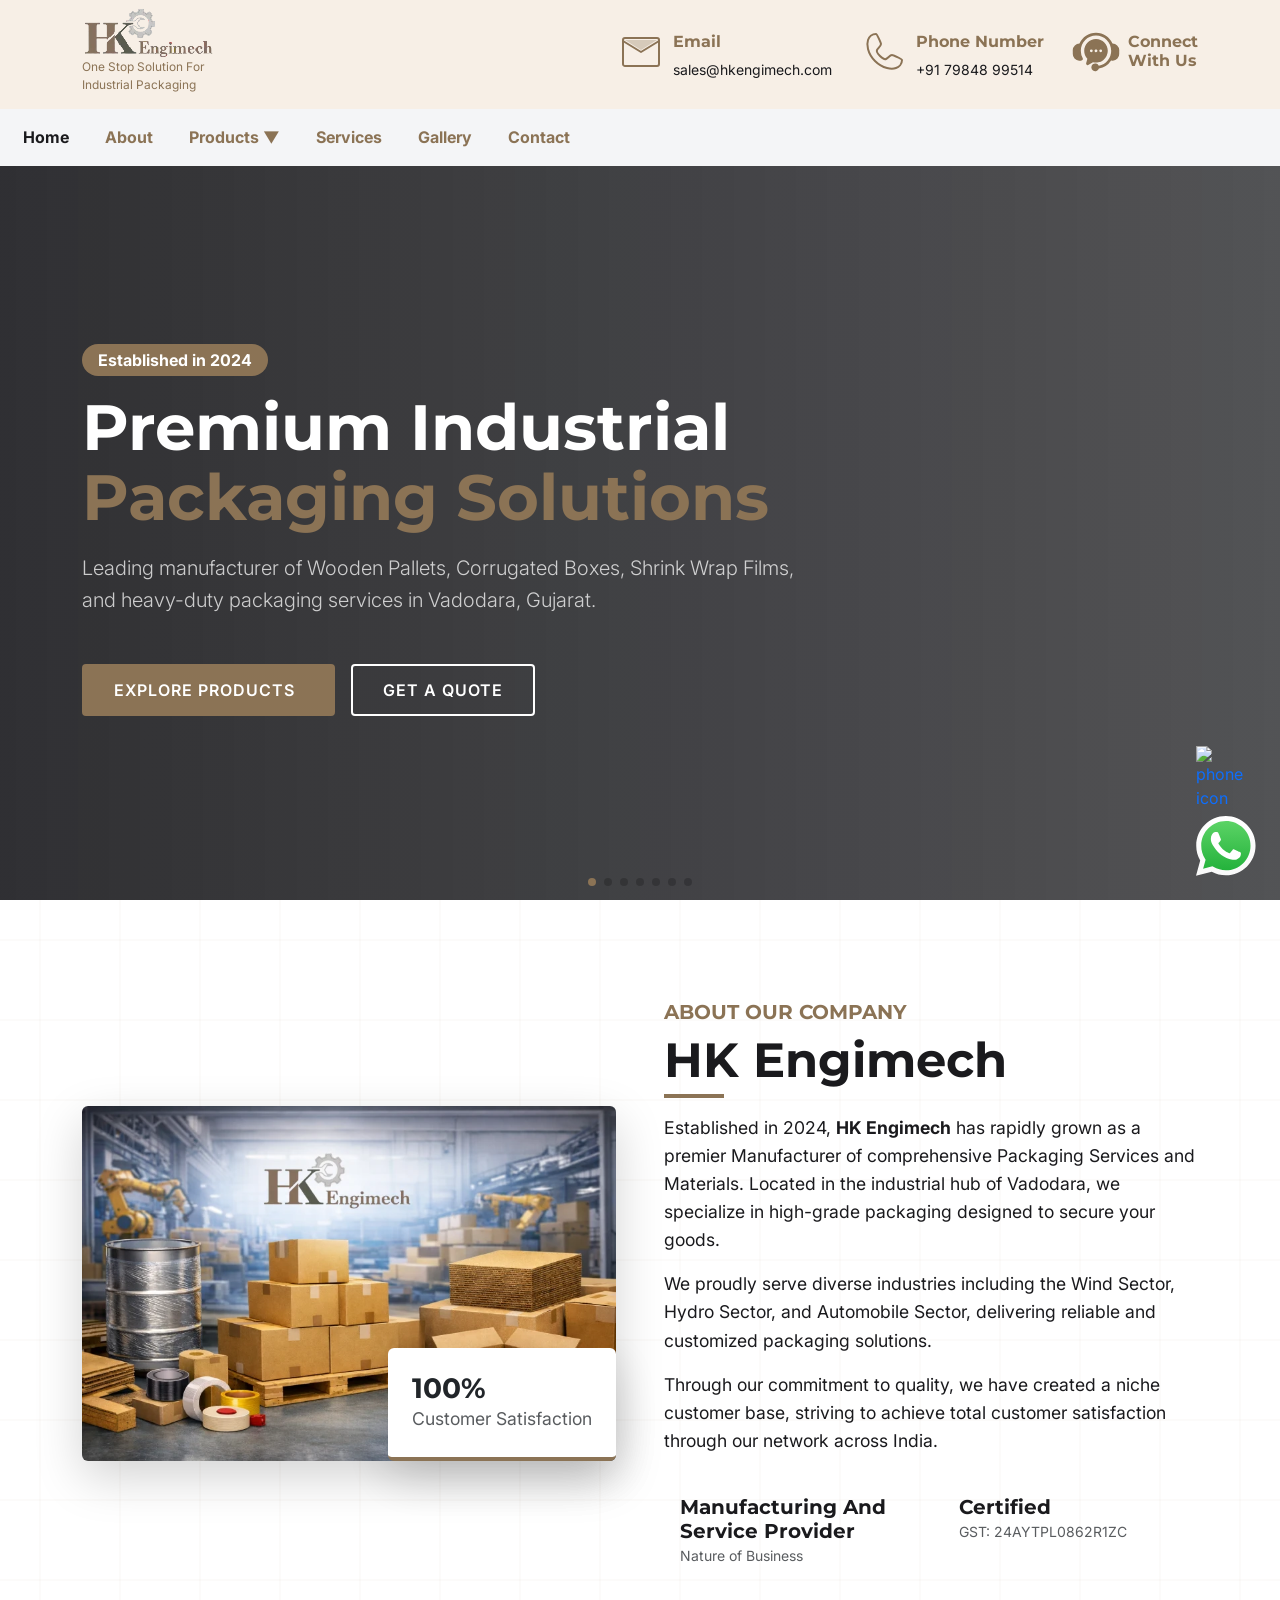
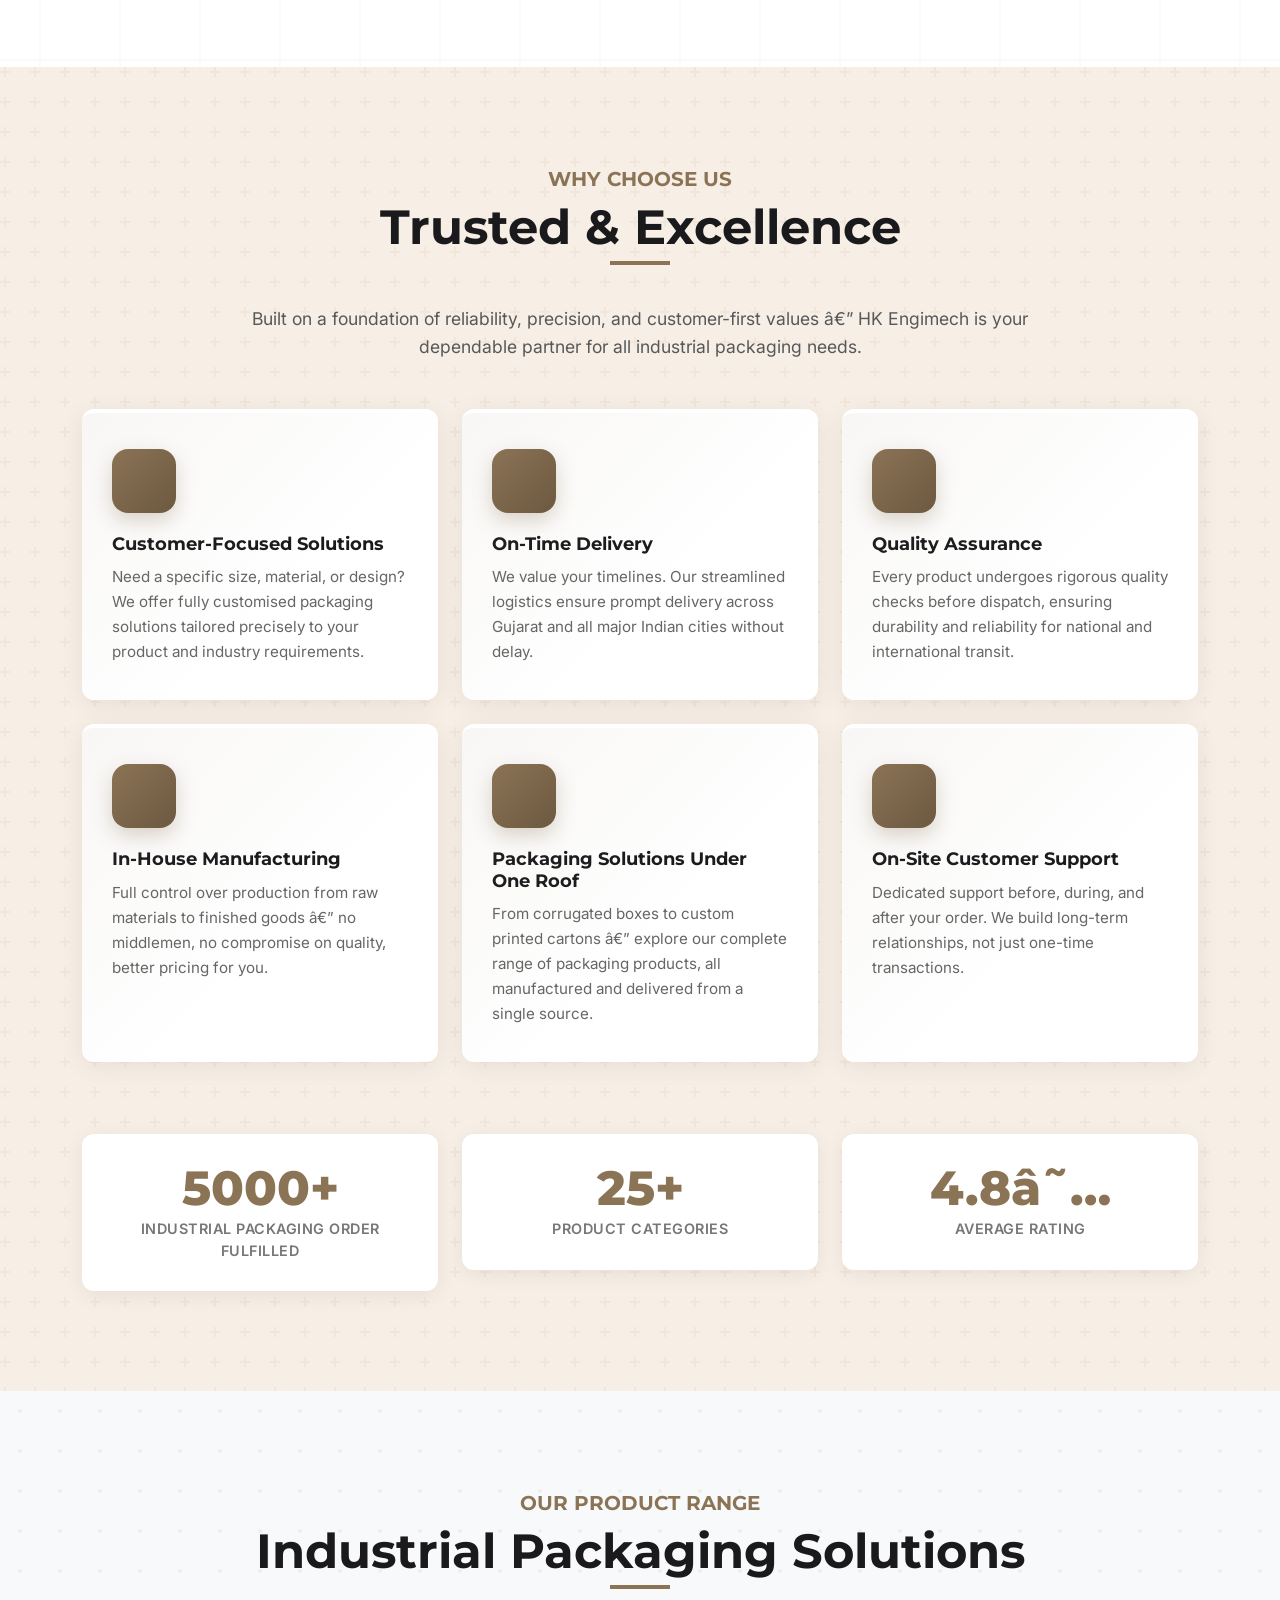
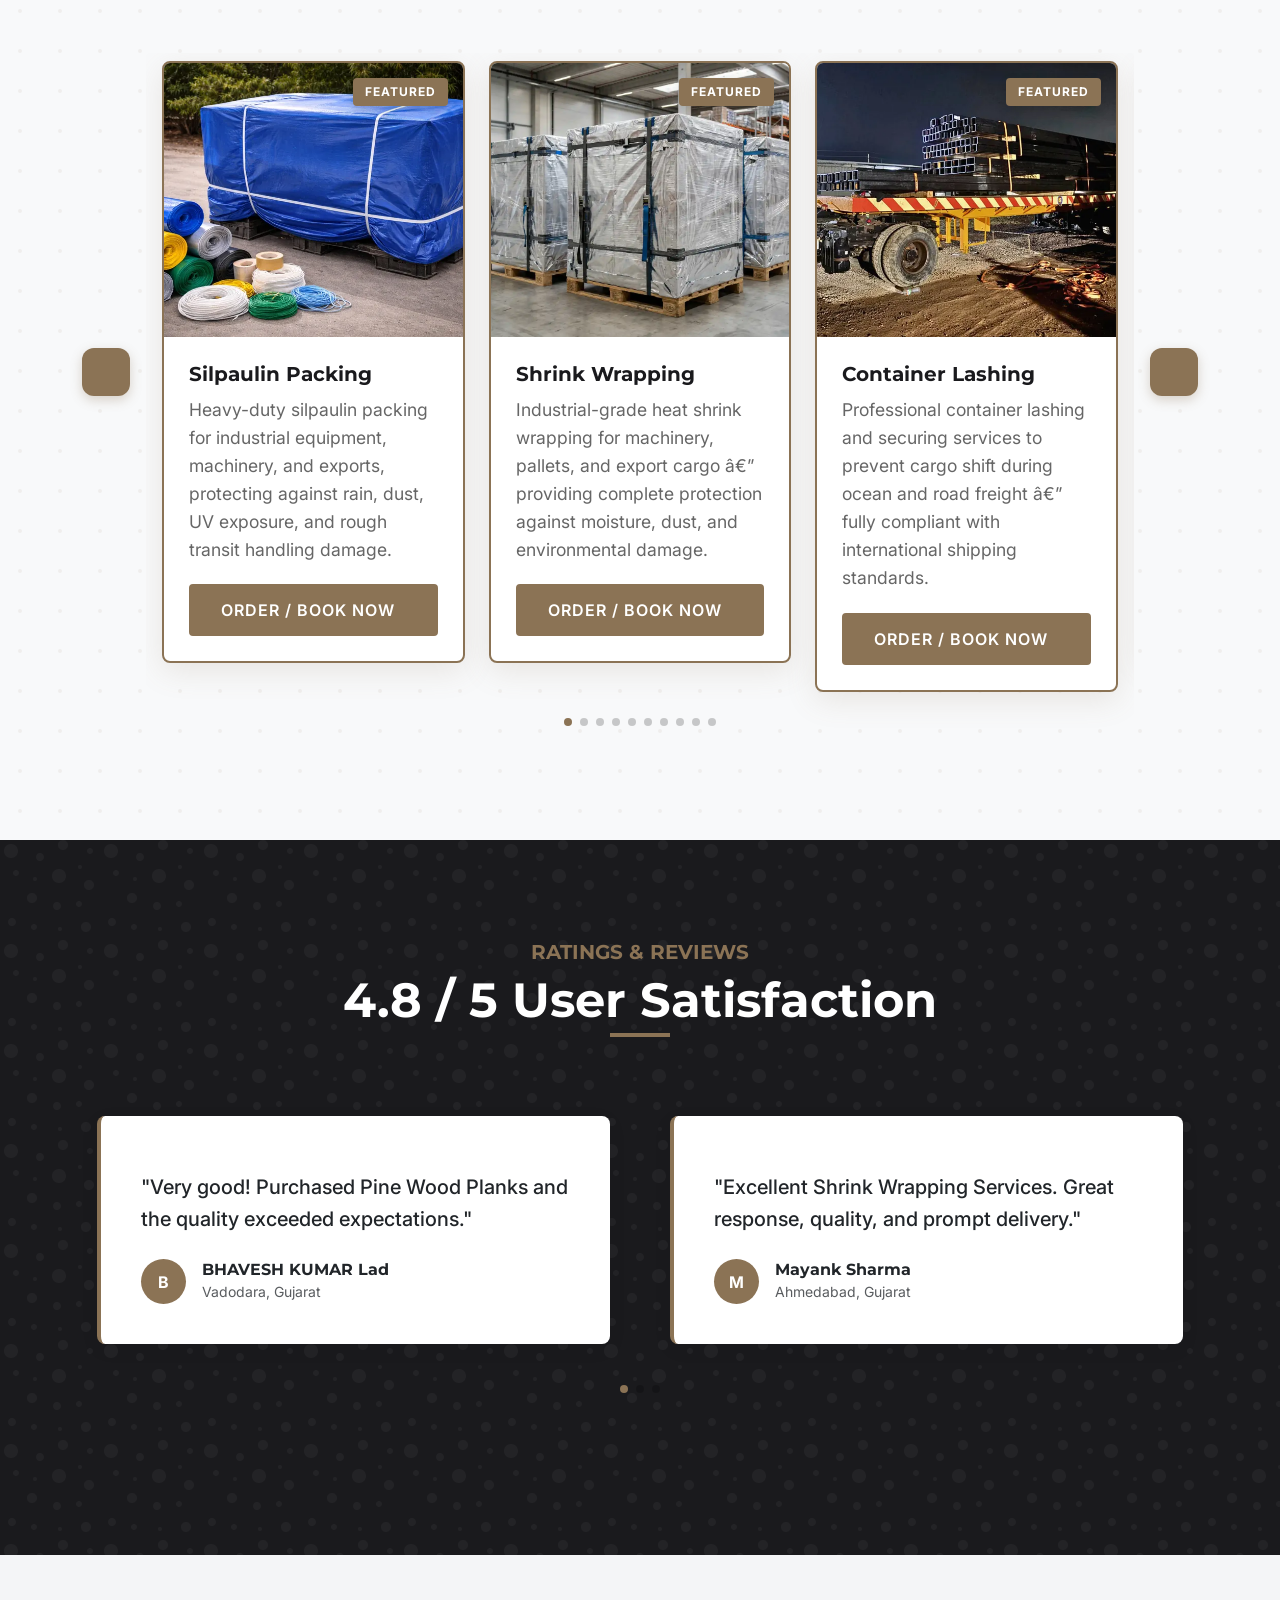
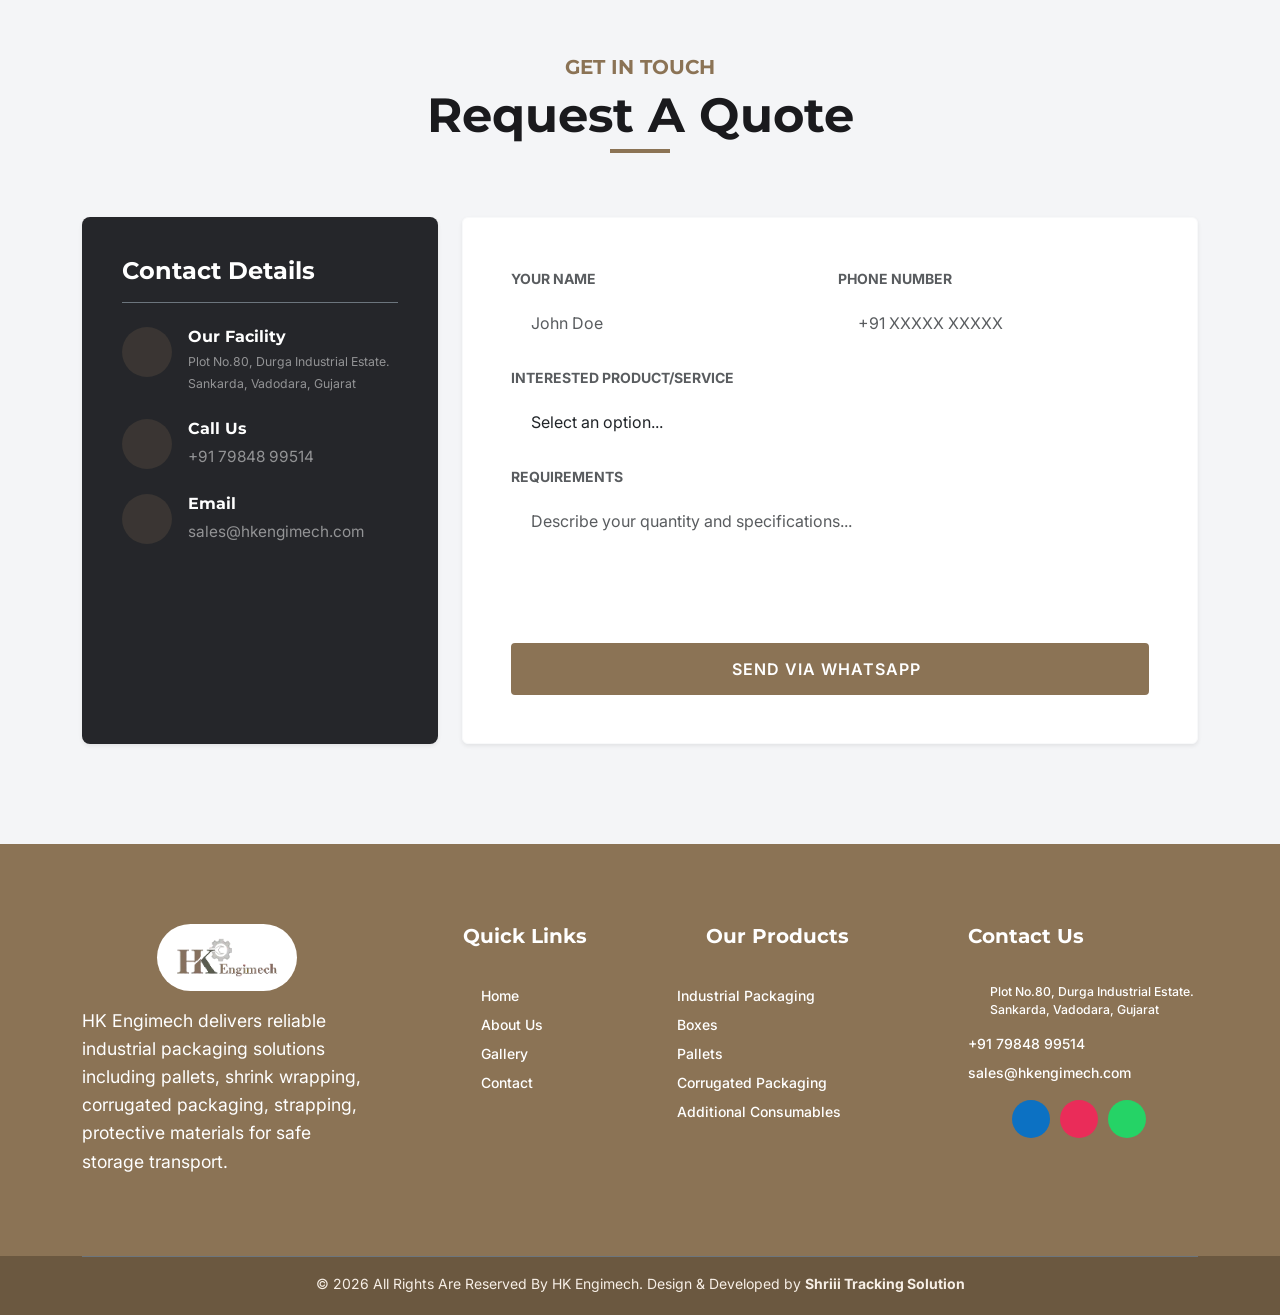
==== commit c66e3cde: "Test" ====
--- a/index.html
+++ b/index.html
@@ -193,6 +193,47 @@
       gap: 28px;
     }
 
+        @media (max-width: 991.98px) {
+      :root {
+        --nav-height: 103.69px;
+      }
+      .navLink {
+        color: var(--dark);
+        padding: 12px 8px;
+      }
+      .navLink.active {
+        color: var(--lightMain);
+      }
+      .navMenu {
+        gap: 4px;
+        position: fixed;
+        top: 0;
+        right: -100%;
+        width: 250px;
+        height: 100vh;
+        background: var(--primary);
+        flex-direction: column;
+        padding-top: 60px;
+      }
+      .navToggle {
+        display: block;
+        background: transparent;
+        border: none;
+        font-size: 24px;
+        cursor: pointer;
+        color: var(--primary);
+      }
+      .miniHeader {
+        display: none !important;
+      }
+    }
+
+    @media (min-width: 992px) {
+      .navToggle, .btn-nav-close {
+        display: none;
+      }
+    }
+
     /* Loader CSS */
     #global-loader {
       position: fixed;
@@ -948,8 +989,7 @@
                   <h6 class="fw-bold mb-1">Our Facility</h6>
                   <p class="mb-0 text-white-50 small">
                     <a class="text-white-50 text-decoration-none small" href="https://maps.app.goo.gl/L729ypQMV9yTa8vQ7"
-                      target="_blank">FF/3 , J Tower, Aashray Residency, Oop. - Din dayal Upadhyay School, TP-13, Chhani
-                      Jakatnaka</a>
+                      target="_blank">Plot No.80, Durga Industrial Estate. Sankarda, Vadodara, Gujarat</a>
                   </p>
                 </div>
               </div>
--- a/css/style.css
+++ b/css/style.css
@@ -1 +1,1468 @@
-.brandLogo:hover,.dropdownList .navLink:hover,.navLink.active,.navLink:hover,.topheadLinks a:hover,.topheadSocial a:hover{color:var(--secondary-color)}.footer p,.footer ul,.footer ul li:last-child,.infoBox p{margin-bottom:0}.footer .exploreLinks,.footer .exploreLinks1,.stat-card{text-align:center}#hero,.product-card,section{overflow:hidden}.dropdownList,.mega-dropdown{visibility:hidden;list-style:none}.mega-service-info h4,body{font-family:Inter,sans-serif}.mega-service-card,.navLink,.service-sidebar-link,.svc-enquiry-btn,a{text-decoration:none}:root{--primary:#8B7355;--primary-dark:#6B5840;--secondary:#A9A9A9;--lightMain:#f7efe6;--dark:#1A1A1D;--dark-card:#25262A;--light:#F4F5F7;--white:#FFFFFF;--nav-height:159.95px}.bg-primary{background-color:var(--primary)!important}.text-primary{color:var(--primary)!important}.border-primary{border-color:var(--primary)!important}.swiper-pagination-bullet-active{background:var(--primary)!important}body{background-color:var(--light);color:var(--dark);overflow-x:hidden}.display-4,.display-5,h1,h2,h3,h4,h5,h6{font-family:Montserrat,sans-serif;font-weight:700}img{width:100%;height:auto;display:block}a{transition:color .3s,background-color .3s}textarea{resize:none}.section-title{font-size:clamp(2rem, 4vw, 3rem);margin-bottom:1.5rem;position:relative;display:inline-block;color:var(--dark)}.section-title::after{content:'';position:absolute;left:0;bottom:-8px;width:60px;height:4px;background-color:var(--primary)}.text-center .section-title::after{left:50%;transform:translateX(-50%)}p{font-size:clamp(.95rem, 1.5vw, 1.1rem);line-height:1.6}.navbar{background-color:rgba(255,255,255,.95);transition:.3s ease-in-out}#main-header,.wrapheder{background-color:var(--light)}#main-header{position:relative;transition:.5s;z-index:1055}.wrapheder{height:var(--nav-height)}.mynavbar{padding:8px 0;background-color:var(--light)!important;border-bottom:1px solid rgba(255,255,255,.05);transition:.3s}.container-fluid{max-width:1920px}.container.header{display:flex;justify-content:space-between;align-items:center}.miniHeader{background-color:var(--lightMain);padding:8px 0}.miniHeader .container>.row{align-items:center;justify-content:space-between}.topheadLinks{display:flex;gap:24px}.brandLogo,.topheadLinks a,.topheadSocial a{display:inline-block;transition:color .3s ease-in-out}.topheadLinks a{color:var(--light)}.topheadLinks a svg{margin-right:4px;font-size:20px}.brandLogo,.topheadSocial a{color:var(--primary);margin-left:8px}.navMenu{list-style:none;display:flex;gap:20px;padding:0}.navMenu .navLi{position:relative;list-style:none}.navLink{color:var(--primary);font-weight:700;padding:8px;display:block;transition:color .3s ease-in-out}.brandLogo,.wrapLogoTxt,.wrapLogoTxt span{display:inline-block}.bg-light{background-color:#fff!important}.navLink svg{transform:translateY(-2px)}.brandLogo{width:132.5px;margin-left:0!important}.wrapLogoTxt{width:100%;container-type:inline-size}.wrapLogoTxt span{width:100%;font-size:9cqw}.topheadContacts{display:flex;gap:28px}.cantactCardTop{display:flex;gap:8px;position:relative}.absAnchor,.dropdownList,.locationLink svg{position:absolute;left:0}.absAnchor{top:0;width:100%;height:100%}.cantactCardTop .iconBox{flex:0 0 auto;width:auto;color:var(--primary)}.infoBox{padding-top:4px;flex:1 0 0%}.infoBox .fifthH{font-size:16px;color:var(--primary)}.infoBox p{font-size:14px}.dropdownList .navLink{color:var(--light);padding:14px 20px;display:block;border-bottom:1px solid var(--dark-card);background-color:var(--primary);font-weight:400;box-shadow:rgba(0,0,0,.15) 0 5px 15px 0;transition:background-color .3s ease-in-out,color .3s ease-in-out}.dropdownList .navLink:hover{background-color:#fff}.dropdownList{top:100%;background:var(--primary);min-width:200px;opacity:0;transition:opacity .3s ease-in-out,visibility .3s ease-in-out;padding:0;border-bottom:4px solid var(--secondary-color);box-shadow:0 4px 18.3px 0 rgba(0,0,0,.13)}.navLi:hover .dropdownList{opacity:1;visibility:visible}.dropdownList .navLi{white-space:nowrap}@media (max-width:991px){.navMenu{position:fixed;top:0;right:-100%;width:250px;height:100vh;background:var(--primary);box-shadow:-2px 0 5px rgba(0,0,0,.2);flex-direction:column;padding-top:60px;transition:right .4s ease-in-out}.btn-nav-close,.navToggle{background:0 0;border:none;font-size:24px;cursor:pointer}.navMenu.active{right:0}.dropdownList .navLi{text-wrap:auto}.dropdownList{transition:none;display:none;opacity:0;transform:translateY(-10px);transition:opacity .3s,transform .3s}.dropdownList.open{display:block;opacity:1;visibility:visible;position:static;transform:translateY(0)}.navLi>a>svg{cursor:pointer;pointer-events:auto}.navToggle{color:var(--primary);display:block}.nav-close{position:absolute;top:10px;right:20px}.btn-nav-close{color:#fff;transform:rotate(45deg)}}.product-card:hover,.stat-card:hover{transform:translateY(-5px)}@media (min-width:992px){.btn-nav-close,.navToggle{display:none}.nav-close{position:absolute}}.emailAnchor,.footer ul,.locationLink{display:inline-block}.sticky-header{position:fixed;top:-112.48px;width:100%;box-shadow:0 4px 6px rgba(0,0,0,.24);transition:top .5s;animation:.5s ease-in-out both slideDown}@keyframes slideDown{0%{position:fixed;top:-112.48px}100%{position:fixed;top:0}}.headerAnimate{animation:.5s ease-in-out both slideUp}@keyframes slideUp{0%{top:50.48px;position:relative}100%{top:0}}.sticky-header.visible{top:0}.Call-fab-container,.fab-container{position:fixed;right:24px;z-index:1000;cursor:pointer}#hero,.hero-slide,.locationLink{position:relative}.defaultPadding,.footer.defaultPadding{padding:80px 0}.fab-container{bottom:24px}.Call-fab-container{bottom:94px}.footer{background:0 0/cover var(--primary)}.footer .footer-brand{display:block;padding:14px 18px;width:140px;margin:auto auto 16px;background-color:#fff;border-radius:120px}.footer .fourthH{color:#fff;margin-bottom:35px}.footerLinks{color:#fff;font-size:14px}.footerLinks:hover{color:var(--dark-card)}.footer .social-icons svg,.footerLinks svg{font-size:18px}.footWrap>.row{justify-content:space-between;row-gap:24px}.exploreLinks a svg,.exploreLinks1 a svg{margin-right:4px;font-size:16px}.footer .exploreLinks ul li{text-align:left;padding:0}address{font-family:inherit;font-size:16px}.footer ul{list-style:none;padding-left:0;margin:auto}.footer .exploreLinks ul{width:87px;max-width:87px!important;margin:auto}.FooterAbout{max-width:314px}.footer .exploreLinks1 ul{width:200px;max-width:200px!important;padding:0;text-align:left;margin:auto}.footer ul li{margin-bottom:5px}.footer .exploreLinks1 a,.footer ul li a{font-weight:500;text-decoration:none;transition:color .3s ease-in-out}.emailAnchor{min-width:241px}.footer .contact-info i{font-size:20px;margin-right:10px}.footer ul.contact-info{max-width:230px;padding:0}.locationLink{padding-left:22px}.locationLink svg{top:2px}.footer .social-icons{display:flex;align-items:center;padding-left:44px;gap:10px;margin-top:20px}.footer p{color:#fff}.copyright b,.footer .copyright{color:var(--lightMain)}.footer .social-icons a{color:#fff;display:flex;height:38px;width:38px;border-radius:50%;justify-content:center;align-items:center;font-size:17px}.f-bottom .row{justify-content:center;align-items:center;row-gap:8px}.footer .social-icons a:hover{box-shadow:inset 0 0 10px rgba(0,0,0,.3)}.footer .social-icons .facebook{background-color:#0c71c3}.footer .social-icons .instagram{background-color:#ea2c59}.footer .social-icons .whatsapp{background-color:#25d366}.f-bottom{background:var(--primary-dark);padding:0 0 12px;color:#fff}.exploreLinks1 .btn-check:checked+.btn,.exploreLinks1 .btn.active,.exploreLinks1 .btn.show,.exploreLinks1 .btn:first-child:active,:not(.btn-check)+.btn:active{color:var(--primary);background-color:transparent;border-color:transparent}.copyright b:hover{color:var(--light)}.copyright b{transition:.3s ease-in-out}.fancybox__container,.lg-outer{z-index:1058!important}#hero{padding:0;width:100%;background:var(--dark)}.hero-swiper{width:100%;height:auto}.hero-slide{min-height:calc(100vh - var(--nav-height));height:auto;display:flex!important;align-items:center;background-size:cover;background-position:center;padding:100px 0}.btn-custom,.btn-outline-custom{color:var(--white);padding:12px 30px;font-weight:600;text-transform:uppercase;letter-spacing:1px}.hero-overlay{position:absolute;top:0;left:0;width:100%;height:100%;background:linear-gradient(to right,rgba(26,26,29,.9),rgba(26,26,29,.74));z-index:1}.hero-content{position:relative;z-index:2;color:var(--white)}.hero-title{font-size:clamp(2.2rem, 5vw, 4rem);line-height:1.1;margin-bottom:20px}.swiper-pagination-bullet{background:var(--primary);opacity:.4;transition:.3s}.swiper-pagination-bullet-active{opacity:1;width:28px;border-radius:10px}.btn-custom{background-color:var(--primary);border:2px solid var(--primary);border-radius:4px;display:inline-flex;align-items:center;gap:8px}.btn-custom:hover{background-color:transparent;color:var(--primary)}.btn-outline-custom{background-color:transparent;border:2px solid var(--white);border-radius:4px}.btn-outline-custom:hover{background-color:var(--white);color:var(--dark)}.bg-dark-section,.bg-dark-section .section-title{color:var(--white)}.section-padding{padding:100px 0}.bg-dark-section{background-color:var(--dark)}.product-card,.stat-card{background:var(--white);border-radius:8px;height:100%}.stat-card{padding:30px;box-shadow:0 10px 30px rgba(0,0,0,.05);border-bottom:4px solid var(--primary);transition:transform .3s}.stat-icon{font-size:3rem;color:var(--primary);margin-bottom:15px}.badge-featured,.product-slider-wrapper .swiper-nav-btn{color:var(--white);background-color:var(--primary);position:absolute}.product-card{box-shadow:0 5px 20px rgba(0,0,0,.05);transition:.3s;display:flex;flex-direction:column;position:relative}.featured-card{border:2px solid var(--primary);box-shadow:0 8px 30px rgba(139,115,85,.15)}.featured-card:hover{box-shadow:0 15px 40px rgba(139,115,85,.25)}.badge-featured{top:15px;right:15px;padding:5px 12px;font-size:.75rem;font-weight:700;border-radius:4px;z-index:5;text-transform:uppercase;letter-spacing:1px;box-shadow:0 4px 10px rgba(0,0,0,.15)}.product-img-wrap,.trust-card{position:relative;overflow:hidden}.svc-enquiry-btn,.trust-stat-label{text-transform:uppercase;letter-spacing:.5px}.product-card:hover{box-shadow:0 15px 40px rgba(0,0,0,.1)}.product-img-wrap{aspect-ratio:1.2/1.1}.product-img-wrap img{height:100%;object-fit:cover;transition:transform .5s}.product-card:hover .product-img-wrap img,.svc-card:hover .svc-card-img-wrap img{transform:scale(1.08)}.product-content{padding:25px;flex-grow:1;display:flex;flex-direction:column}.product-title{font-size:1.25rem;margin-bottom:10px;color:var(--dark)}.product-desc{color:#666;margin-bottom:20px;flex-grow:1}.maxPara{max-width:850px;margin-left:auto;margin-right:auto}.product-slider-wrapper{padding:0 64px}.product-slider-wrapper .swiper-nav-btn{top:calc(50% - 24px);transform:translateY(-50%);width:48px;height:48px;border-radius:12px;display:flex;align-items:center;justify-content:center;cursor:pointer;box-shadow:0 4px 12px rgba(139,115,85,.3);transition:.3s;z-index:10}.product-slider-wrapper .product-swiper-button-prev{left:0}.product-slider-wrapper .product-swiper-button-next{right:0}.product-slider-wrapper .swiper-nav-btn:hover{background-color:var(--primary-dark);transform:translateY(-50%) scale(1.05);box-shadow:0 6px 16px rgba(139,115,85,.5);color:var(--white)}.product-slider-wrapper .swiper-nav-btn .iconify{font-size:24px}.testimonial-card{background:var(--white);padding:40px;border-radius:8px;border-left:4px solid var(--primary);box-shadow:0 5px 20px rgba(0,0,0,.05);margin:15px}.rating-stars{color:#ffb800;margin-bottom:15px;font-size:1.2rem}.contact-info-box{background:var(--dark-card);padding:40px;border-radius:8px;color:var(--white);height:100%}.contact-icon-wrapper{width:50px;height:50px;background:rgba(139,115,85,.2);color:var(--primary);display:flex;align-items:center;justify-content:center;border-radius:50%;font-size:1.5rem;flex-shrink:0}.form-control,.form-select{padding:14px 20px;border-radius:4px;border:1px solid #ddd;background:var(--white)}.form-control:focus,.form-select:focus{border-color:var(--primary);box-shadow:0 0 0 .25rem rgba(139,115,85,.25)}.trust-card{background:var(--white);border-radius:12px;padding:36px 30px;height:100%;box-shadow:0 4px 24px rgba(0,0,0,.07);border-top:4px solid transparent;transition:.35s}.trust-card::before{content:'';position:absolute;inset:0;background:linear-gradient(135deg,rgba(139,115,85,.06) 0,transparent 60%);pointer-events:none}.trust-card:hover{transform:translateY(-8px);border-top-color:var(--primary);box-shadow:0 16px 40px rgba(139,115,85,.18)}.trust-icon-wrap{width:64px;height:64px;border-radius:16px;background:linear-gradient(135deg,var(--primary),var(--primary-dark));color:#fff;display:flex;align-items:center;justify-content:center;font-size:2rem;margin-bottom:20px;box-shadow:0 8px 20px rgba(139,115,85,.3);transition:transform .3s}.trust-card:hover .trust-icon-wrap{transform:scale(1.12) rotate(-4deg)}.trust-title{font-size:1.1rem;font-weight:700;margin-bottom:10px;color:var(--dark)}.trust-desc{color:#666;font-size:.95rem;line-height:1.65;margin-bottom:0}.trust-stat{padding:30px 20px;background:var(--white);border-radius:12px;box-shadow:0 4px 20px rgba(0,0,0,.07);transition:transform .3s}.trust-stat:hover{transform:translateY(-6px)}.trust-stat-num{font-family:Montserrat,sans-serif;font-size:clamp(2rem, 4vw, 3rem);font-weight:800;color:var(--primary);line-height:1;margin-bottom:6px}.trust-stat-label{font-size:.9rem;font-weight:600;color:#777}.bg-trust-pattern{background-color:var(--lightMain);background-image:url("data:image/svg+xml,%3Csvg width='60' height='60' viewBox='0 0 60 60' xmlns='http://www.w3.org/2000/svg'%3E%3Cg fill='none' fill-rule='evenodd'%3E%3Cg fill='%238B7355' fill-opacity='0.07'%3E%3Cpath d='M36 34v-4h-2v4h-4v2h4v4h2v-4h4v-2h-4zm0-30V0h-2v4h-4v2h4v4h2V6h4V4h-4zM6 34v-4H4v4H0v2h4v4h2v-4h4v-2H6zM6 4V0H4v4H0v2h4v4h2V6h4V4H6z'/%3E%3C/g%3E%3C/g%3E%3C/svg%3E")}.bg-pattern-grid{background-color:#f8f9fa;background-image:url("data:image/svg+xml,%3Csvg width='40' height='40' viewBox='0 0 40 40' xmlns='http://www.w3.org/2000/svg'%3E%3Cg fill='%238B7355' fill-opacity='0.08' fill-rule='evenodd'%3E%3Ccircle cx='20' cy='20' r='2'/%3E%3C/g%3E%3C/svg%3E")}#about{background-color:var(--white);background-image:url("data:image/svg+xml,%3Csvg xmlns='http://www.w3.org/2000/svg' width='80' height='80'%3E%3Crect width='80' height='80' fill='none'/%3E%3Cpath d='M0 40 H80 M40 0 V80' stroke='%238B7355' stroke-width='0.5' stroke-opacity='0.1'/%3E%3C/svg%3E");background-size:80px 80px}#testimonials{background-image:url("data:image/svg+xml,%3Csvg width='100' height='100' viewBox='0 0 100 100' xmlns='http://www.w3.org/2000/svg'%3E%3Cpath d='M11 18c3.866 0 7-3.134 7-7s-3.134-7-7-7-7 3.134-7 7 3.134 7 7 7zm48 25c3.866 0 7-3.134 7-7s-3.134-7-7-7-7 3.134-7 7 3.134 7 7 7zm-43-7c1.657 0 3-1.343 3-3s-1.343-3-3-3-3 1.343-3 3 1.343 3 3 3zm63 31c1.657 0 3-1.343 3-3s-1.343-3-3-3-3 1.343-3 3 1.343 3 3 3zM34 90c1.657 0 3-1.343 3-3s-1.343-3-3-3-3 1.343-3 3 1.343 3 3 3zm56-76c1.657 0 3-1.343 3-3s-1.343-3-3-3-3 1.343-3 3 1.343 3 3 3zM12 86c2.21 0 4-1.79 4-4s-1.79-4-4-4-4 1.79-4 4 1.79 4 4 4zm28-65c2.21 0 4-1.79 4-4s-1.79-4-4-4-4 1.79-4 4 1.79 4 4 4zm23-11c2.76 0 5-2.24 5-5s-2.24-5-5-5-5 2.24-5 5 2.24 5 5 5zm-6 60c2.21 0 4-1.79 4-4s-1.79-4-4-4-4 1.79-4 4 1.79 4 4 4zm29 22c2.76 0 5-2.24 5-5s-2.24-5-5-5-5 2.24-5 5 2.24 5 5 5zM32 63c2.76 0 5-2.24 5-5s-2.24-5-5-5-5 2.24-5 5 2.24 5 5 5zm57-13c2.76 0 5-2.24 5-5s-2.24-5-5-5-5 2.24-5 5 2.24 5 5 5zm-9-21c1.105 0 2-.895 2-2s-.895-2-2-2-2 .895-2 2 .895 2 2 2zM60 91c1.105 0 2-.895 2-2s-.895-2-2-2-2 .895-2 2 .895 2 2 2zM35 41c1.105 0 2-.895 2-2s-.895-2-2-2-2 .895-2 2 .895 2 2 2z' fill='%23ffffff' fill-opacity='0.04'/%3E%3C/svg%3E")}.newBanner,.z-index-2{z-index:2}.about-image-wrapper img{aspect-ratio:4/3;object-fit:cover}.btn-custom.bg-success:hover{color:#fff;background-color:#167a4c!important}.navLi.has-mega-menu,.svc-cards-slider-wrap{position:relative}.mega-dropdown{position:absolute;top:100%;left:0;min-width:280px;background:var(--white);box-shadow:0 12px 40px rgba(0,0,0,.12);border-radius:0 0 12px 12px;padding:12px 0;opacity:0;transform:translateY(8px);transition:opacity .3s,visibility .3s,transform .3s;z-index:1060;pointer-events:none}.service-content-area,.service-sidebar{border-radius:12px;box-shadow:0 4px 24px rgba(0,0,0,.07);overflow:hidden}.navLi.has-mega-menu.mega-open .mega-dropdown{opacity:1;visibility:visible;transform:translateY(0);pointer-events:all}.mega-dropdown-grid{display:flex;flex-direction:column;padding:0;margin:0}.mega-service-card{display:block;padding:12px 24px;color:var(--dark);font-size:.95rem;font-weight:600;transition:background .25s,color .25s,padding-left .25s;border-left:3px solid transparent}.mega-service-card:hover{background:var(--lightMain);color:var(--primary);padding-left:30px;border-left-color:var(--primary)}.mega-dropdown-footer,.mega-dropdown-mobile,.mega-service-icon,.mega-service-info p,.service-mobile-accordion,.service-mobile-trigger{display:none}.mega-service-info h4{font-size:.95rem;font-weight:600;margin-bottom:0;color:inherit}.service-content-title,.service-features-title,.service-sidebar-header h3,.svc-card-title,.svc-section-title{font-family:Montserrat,sans-serif}.service-detail-section{padding:80px 0;background-color:var(--light)}.service-detail-layout{display:grid;grid-template-columns:300px 1fr;gap:40px;align-items:start}.service-sidebar{position:sticky;top:130px;background:var(--white)}.service-sidebar-header,.service-sidebar-link.active .sidebar-icon{background:linear-gradient(135deg,var(--primary),var(--primary-dark));color:#fff}.service-sidebar-header{padding:20px 24px}.service-sidebar-header h3{font-size:1rem;font-weight:700;margin-bottom:0}.service-sidebar-list{list-style:none;padding:0;margin:0}.service-sidebar-link{display:flex;align-items:center;gap:12px;padding:16px 24px;color:var(--dark);font-weight:500;font-size:.92rem;border-bottom:1px solid rgba(0,0,0,.05);transition:.3s;position:relative;cursor:pointer}.service-sidebar-link::before{content:'';position:absolute;left:0;top:0;width:3px;height:100%;background:var(--primary);transform:scaleY(0);transition:transform .3s}.service-sidebar-link:hover{background:var(--lightMain);color:var(--primary);padding-left:28px}.service-sidebar-link.active::before,.service-sidebar-link:hover::before{transform:scaleY(1)}.service-sidebar-link.active{background:var(--lightMain);color:var(--primary);font-weight:700;padding-left:28px}.service-sidebar-link .sidebar-icon{width:32px;height:32px;min-width:32px;border-radius:8px;background:rgba(139,115,85,.1);color:var(--primary);display:flex;align-items:center;justify-content:center;font-size:1rem;transition:.3s}.service-content-title::after,.svc-section-title::after{left:0;height:3px;border-radius:2px;content:'';position:absolute}.service-sidebar-link.active .sidebar-icon{box-shadow:0 4px 10px rgba(139,115,85,.3)}.service-content-area{background:var(--white)}.service-content-img{width:100%;aspect-ratio:16/8;object-fit:cover;display:block}.service-content-body{padding:36px 40px 40px}.service-content-title{font-size:1.8rem;font-weight:700;color:var(--dark);margin-bottom:8px;position:relative;display:inline-block}.service-content-title::after{bottom:-6px;width:50px;background:var(--primary)}.service-content-desc{margin-top:24px;color:#555;line-height:1.75;font-size:1rem}.service-features-title{font-size:1.1rem;font-weight:700;color:var(--dark);margin-top:30px;margin-bottom:16px}.service-features-list{list-style:none;padding:0;margin:0;display:grid;grid-template-columns:1fr 1fr;gap:12px}.service-features-list li{display:flex;align-items:center;gap:10px;padding:12px 16px;background:var(--lightMain);border-radius:8px;font-weight:500;font-size:.92rem;color:var(--dark);transition:.25s}.service-features-list li:hover{background:rgba(139,115,85,.12);transform:translateX(4px)}.service-features-list li .feature-icon{color:var(--primary);font-size:1.2rem;flex-shrink:0}.service-content-cta{margin-top:36px;display:flex;gap:16px;flex-wrap:wrap}.service-content-area.fade-out{opacity:0;transform:translateY(10px);transition:opacity .25s,transform .25s}.service-content-area.fade-in{opacity:1;transform:translateY(0);transition:opacity .35s,transform .35s}.svc-section-addon,.svc-section-endproducts,.svc-section-subcategories{padding:36px 40px 40px;border-top:1px solid rgba(0,0,0,.06)}.svc-section-header{display:flex;align-items:center;justify-content:space-between;margin-bottom:28px;flex-wrap:wrap;gap:12px}.svc-section-title{font-size:1.3rem;font-weight:700;color:var(--dark);margin:0;display:flex;align-items:center;position:relative;padding-bottom:10px}.svc-section-title::after{bottom:0;width:45px;background:linear-gradient(90deg,var(--primary),var(--primary-dark))}.svc-section-title .iconify{color:var(--primary);font-size:1.4rem}.svc-view-toggle{display:flex;gap:4px;background:var(--light);padding:4px;border-radius:8px}.svc-toggle-btn{display:flex;align-items:center;justify-content:center;width:38px;height:38px;border:none;border-radius:6px;background:0 0;color:#888;font-size:1.2rem;cursor:pointer;transition:.25s}.svc-card,.svc-slider-card .svc-card{height:100%}.svc-toggle-btn:hover{color:var(--primary);background:rgba(139,115,85,.08)}.svc-toggle-btn.active{background:var(--primary);color:#fff;box-shadow:0 2px 8px rgba(139,115,85,.35)}.svc-cards-grid{display:grid;grid-template-columns:repeat(2,1fr);gap:24px}.svc-card{background:var(--white);border-radius:14px;overflow:hidden;border:1px solid rgba(0,0,0,.06);box-shadow:0 4px 20px rgba(0,0,0,.04);transition:.35s cubic-bezier(.4, 0, .2, 1);display:flex;flex-direction:column}.svc-card:hover{box-shadow:0 16px 48px rgba(139,115,85,.18);transform:translateY(-6px);border-color:rgba(139,115,85,.2)}.svc-card-img-wrap{aspect-ratio:16/10;overflow:hidden;position:relative}.svc-card-img-wrap::after{content:'';position:absolute;inset:0;background:linear-gradient(180deg,transparent 50%,rgba(26,26,29,.08) 100%);pointer-events:none}.svc-card-img-wrap img{width:100%;height:100%;object-fit:cover;transition:transform .5s cubic-bezier(.4, 0, .2, 1)}.svc-card-body{padding:22px 24px 24px;flex-grow:1;display:flex;flex-direction:column}.svc-card-title{font-size:1.05rem;font-weight:700;color:var(--dark);margin-bottom:8px;transition:color .3s}.svc-card:hover .svc-card-title{color:var(--primary)}.svc-card-desc{color:#666;font-size:.9rem;line-height:1.65;margin-bottom:16px;flex-grow:1}.heighlightStrenth svg{flex:0 0 auto}.svc-enquiry-btn{display:inline-flex;align-items:center;justify-content:center;padding:11px 22px;background:linear-gradient(135deg,#25d366,#128c7e);color:#fff;font-weight:600;font-size:.88rem;border-radius:8px;transition:.3s;margin-top:auto;align-self:flex-start;box-shadow:0 4px 14px rgba(37,211,102,.3)}.svc-enquiry-btn:hover{background:linear-gradient(135deg,#128c7e,#075e54);color:#fff;transform:translateY(-2px);box-shadow:0 6px 20px rgba(37,211,102,.4)}.svc-enquiry-btn .iconify{font-size:1.1rem}.svc-cards-slider{display:flex;gap:20px;overflow-x:auto;scroll-snap-type:x mandatory;scroll-behavior:smooth;-webkit-overflow-scrolling:touch;scrollbar-width:none;padding-bottom:8px}.svc-cards-slider::-webkit-scrollbar{display:none}.svc-slider-card{flex:0 0 calc(50% - 10px);scroll-snap-align:start;min-width:0}.svc-slider-controls{display:flex;align-items:center;justify-content:center;gap:16px;margin-top:24px}.svc-slider-btn{width:42px;height:42px;border-radius:50%;border:2px solid var(--primary);background:0 0;color:var(--primary);font-size:1.4rem;display:flex;align-items:center;justify-content:center;cursor:pointer;transition:.25s}.svc-slider-btn:hover{background:var(--primary);color:#fff;box-shadow:0 4px 12px rgba(139,115,85,.3)}.svc-slider-dots{display:flex;gap:8px}.svc-slider-dot{width:10px;height:10px;border-radius:50%;border:none;background:rgba(139,115,85,.25);cursor:pointer;transition:.3s;padding:0}.svc-slider-dot.active{background:var(--primary);width:28px;border-radius:5px}@media (max-width:991px){.section-padding{padding:70px 0}.hero-slide{padding:80px 0}}@media (max-width:767px){.product-slider-wrapper{padding:0 0 70px}.product-slider-wrapper .swiper-nav-btn{top:auto;bottom:0;transform:none;width:44px;height:44px}.product-slider-wrapper .product-swiper-button-prev{left:calc(50% - 52px)}.product-slider-wrapper .product-swiper-button-next{right:auto;left:calc(50% + 8px)}.product-slider-wrapper .swiper-nav-btn:hover{transform:scale(1.05)}.product-slider-wrapper .swiper-nav-btn .iconify{font-size:22px}.section-padding{padding:50px 0}.hero-title{font-size:clamp(2rem, 8vw, 2.5rem)}}.lg-backdrop{z-index:1057!important}+.brandLogo:hover,
+.dropdownList .navLink:hover,
+.navLink.active,
+.navLink:hover,
+.topheadLinks a:hover,
+.topheadSocial a:hover {
+  color: var(--secondary-color);
+}
+.footer p,
+.footer ul,
+.footer ul li:last-child,
+.infoBox p {
+  margin-bottom: 0;
+}
+.footer .exploreLinks,
+.footer .exploreLinks1,
+.stat-card {
+  text-align: center;
+}
+pre {
+  font-family: 'Inter', sans-serif;
+}
+#hero,
+.product-card,
+section {
+  overflow: hidden;
+}
+.dropdownList,
+.mega-dropdown {
+  visibility: hidden;
+  list-style: none;
+}
+.mega-service-info h4,
+body {
+  font-family: Inter, sans-serif;
+}
+.mega-service-card,
+.navLink,
+.service-sidebar-link,
+.svc-enquiry-btn,
+a {
+  text-decoration: none;
+}
+:root {
+  --primary: #8b7355;
+  --primary-dark: #6b5840;
+  --secondary: #a9a9a9;
+  --lightMain: #f7efe6;
+  --dark: #1a1a1d;
+  --dark-card: #25262a;
+  --light: #f4f5f7;
+  --white: #ffffff;
+  --nav-height: 159.95px;
+}
+.bg-primary {
+  background-color: var(--primary) !important;
+}
+.text-primary {
+  color: var(--primary) !important;
+}
+.border-primary {
+  border-color: var(--primary) !important;
+}
+.swiper-pagination-bullet-active {
+  background: var(--primary) !important;
+}
+body {
+  background-color: var(--light);
+  color: var(--dark);
+  overflow-x: hidden;
+}
+.display-4,
+.display-5,
+h1,
+h2,
+h3,
+h4,
+h5,
+h6 {
+  font-family: Montserrat, sans-serif;
+  font-weight: 700;
+}
+img {
+  width: 100%;
+  height: auto;
+  display: block;
+}
+a {
+  transition:
+    color 0.3s,
+    background-color 0.3s;
+}
+textarea {
+  resize: none;
+}
+.section-title {
+  font-size: clamp(2rem, 4vw, 3rem);
+  margin-bottom: 1.5rem;
+  position: relative;
+  display: inline-block;
+  color: var(--dark);
+}
+.section-title::after {
+  content: "";
+  position: absolute;
+  left: 0;
+  bottom: -8px;
+  width: 60px;
+  height: 4px;
+  background-color: var(--primary);
+}
+.text-center .section-title::after {
+  left: 50%;
+  transform: translateX(-50%);
+}
+p {
+  font-size: clamp(0.95rem, 1.5vw, 1.1rem);
+  line-height: 1.6;
+}
+.navbar {
+  background-color: rgba(255, 255, 255, 0.95);
+  transition: 0.3s ease-in-out;
+}
+#main-header,
+.wrapheder {
+  background-color: var(--light);
+}
+#main-header {
+  position: relative;
+  transition: 0.5s;
+  z-index: 1055;
+}
+.wrapheder {
+  height: var(--nav-height);
+}
+.mynavbar {
+  padding: 8px 0;
+  background-color: var(--light) !important;
+  border-bottom: 1px solid rgba(255, 255, 255, 0.05);
+  transition: 0.3s;
+}
+.container-fluid {
+  max-width: 1920px;
+}
+.container.header {
+  display: flex;
+  justify-content: space-between;
+  align-items: center;
+}
+.miniHeader {
+  background-color: var(--lightMain);
+  padding: 8px 0;
+}
+.miniHeader .container > .row {
+  align-items: center;
+  justify-content: space-between;
+}
+.topheadLinks {
+  display: flex;
+  gap: 24px;
+}
+.brandLogo,
+.topheadLinks a,
+.topheadSocial a {
+  display: inline-block;
+  transition: color 0.3s ease-in-out;
+}
+.topheadLinks a {
+  color: var(--light);
+}
+.topheadLinks a svg {
+  margin-right: 4px;
+  font-size: 20px;
+}
+.brandLogo,
+.topheadSocial a {
+  color: var(--primary);
+  margin-left: 8px;
+}
+.navMenu {
+  list-style: none;
+  display: flex;
+  gap: 20px;
+  padding: 0;
+}
+.navMenu .navLi {
+  position: relative;
+  list-style: none;
+}
+.navLink {
+  color: var(--primary);
+  font-weight: 700;
+  padding: 8px;
+  display: block;
+  transition: color 0.3s ease-in-out;
+}
+.brandLogo,
+.wrapLogoTxt,
+.wrapLogoTxt span {
+  display: inline-block;
+}
+.bg-light {
+  background-color: #fff !important;
+}
+.navLink svg {
+  transform: translateY(-2px);
+}
+.brandLogo {
+  width: 132.5px;
+  margin-left: 0 !important;
+}
+.wrapLogoTxt {
+  width: 100%;
+  container-type: inline-size;
+}
+.wrapLogoTxt span {
+  width: 100%;
+  font-size: 9cqw;
+}
+.topheadContacts {
+  display: flex;
+  gap: 28px;
+}
+.cantactCardTop {
+  display: flex;
+  gap: 8px;
+  position: relative;
+}
+.absAnchor,
+.dropdownList,
+.locationLink svg {
+  position: absolute;
+  left: 0;
+}
+.absAnchor {
+  top: 0;
+  width: 100%;
+  height: 100%;
+}
+.cantactCardTop .iconBox {
+  flex: 0 0 auto;
+  width: auto;
+  color: var(--primary);
+}
+.infoBox {
+  padding-top: 4px;
+  flex: 1 0 0%;
+}
+.infoBox .fifthH {
+  font-size: 16px;
+  color: var(--primary);
+}
+.infoBox p {
+  font-size: 14px;
+}
+.dropdownList .navLink {
+  color: var(--light);
+  padding: 14px 20px;
+  display: block;
+  border-bottom: 1px solid var(--dark-card);
+  background-color: var(--primary);
+  font-weight: 400;
+  box-shadow: rgba(0, 0, 0, 0.15) 0 5px 15px 0;
+  transition:
+    background-color 0.3s ease-in-out,
+    color 0.3s ease-in-out;
+}
+.dropdownList .navLink:hover {
+  background-color: #fff;
+}
+.dropdownList {
+  top: 100%;
+  background: var(--primary);
+  min-width: 200px;
+  opacity: 0;
+  transition:
+    opacity 0.3s ease-in-out,
+    visibility 0.3s ease-in-out;
+  padding: 0;
+  border-bottom: 4px solid var(--secondary-color);
+  box-shadow: 0 4px 18.3px 0 rgba(0, 0, 0, 0.13);
+}
+.navLi:hover .dropdownList {
+  opacity: 1;
+  visibility: visible;
+}
+.dropdownList .navLi {
+  white-space: nowrap;
+}
+@media (max-width: 991px) {
+  .navMenu {
+    position: fixed;
+    top: 0;
+    right: -100%;
+    width: 250px;
+    height: 100vh;
+    background: var(--primary);
+    box-shadow: -2px 0 5px rgba(0, 0, 0, 0.2);
+    flex-direction: column;
+    padding-top: 60px;
+    transition: right 0.4s ease-in-out;
+  }
+  .btn-nav-close,
+  .navToggle {
+    background: 0 0;
+    border: none;
+    font-size: 24px;
+    cursor: pointer;
+  }
+  .navMenu.active {
+    right: 0;
+  }
+  .dropdownList .navLi {
+    text-wrap: auto;
+  }
+  .dropdownList {
+    transition: none;
+    display: none;
+    opacity: 0;
+    transform: translateY(-10px);
+    transition:
+      opacity 0.3s,
+      transform 0.3s;
+  }
+  .dropdownList.open {
+    display: block;
+    opacity: 1;
+    visibility: visible;
+    position: static;
+    transform: translateY(0);
+  }
+  .navLi > a > svg {
+    cursor: pointer;
+    pointer-events: auto;
+  }
+  .navToggle {
+    color: var(--primary);
+    display: block;
+  }
+  .nav-close {
+    position: absolute;
+    top: 10px;
+    right: 20px;
+  }
+  .btn-nav-close {
+    color: #fff;
+    transform: rotate(45deg);
+  }
+}
+.product-card:hover,
+.stat-card:hover {
+  transform: translateY(-5px);
+}
+@media (min-width: 992px) {
+  .btn-nav-close,
+  .navToggle {
+    display: none;
+  }
+  .nav-close {
+    position: absolute;
+  }
+}
+.emailAnchor,
+.footer ul,
+.locationLink {
+  display: inline-block;
+}
+.sticky-header {
+  position: fixed;
+  top: -112.48px;
+  width: 100%;
+  box-shadow: 0 4px 6px rgba(0, 0, 0, 0.24);
+  transition: top 0.5s;
+  animation: 0.5s ease-in-out both slideDown;
+}
+@keyframes slideDown {
+  0% {
+    position: fixed;
+    top: -112.48px;
+  }
+  100% {
+    position: fixed;
+    top: 0;
+  }
+}
+.headerAnimate {
+  animation: 0.5s ease-in-out both slideUp;
+}
+@keyframes slideUp {
+  0% {
+    top: 50.48px;
+    position: relative;
+  }
+  100% {
+    top: 0;
+  }
+}
+.sticky-header.visible {
+  top: 0;
+}
+.Call-fab-container,
+.fab-container {
+  position: fixed;
+  right: 24px;
+  z-index: 1000;
+  cursor: pointer;
+}
+#hero,
+.hero-slide,
+.locationLink {
+  position: relative;
+}
+.defaultPadding,
+.footer.defaultPadding {
+  padding: 80px 0;
+}
+.fab-container {
+  bottom: 24px;
+}
+.Call-fab-container {
+  bottom: 94px;
+}
+.footer {
+  background: 0 0 / cover var(--primary);
+}
+.footer .footer-brand {
+  display: block;
+  padding: 14px 18px;
+  width: 140px;
+  margin: auto auto 16px;
+  background-color: #fff;
+  border-radius: 120px;
+}
+.footer .fourthH {
+  color: #fff;
+  margin-bottom: 35px;
+}
+.footerLinks {
+  color: #fff;
+  font-size: 14px;
+}
+.footerLinks:hover {
+  color: var(--dark-card);
+}
+.footer .social-icons svg,
+.footerLinks svg {
+  font-size: 18px;
+}
+.footWrap > .row {
+  justify-content: space-between;
+  row-gap: 24px;
+}
+.exploreLinks a svg,
+.exploreLinks1 a svg {
+  margin-right: 4px;
+  font-size: 16px;
+}
+.footer .exploreLinks ul li {
+  text-align: left;
+  padding: 0;
+}
+address {
+  font-family: inherit;
+  font-size: 16px;
+}
+.footer ul {
+  list-style: none;
+  padding-left: 0;
+  margin: auto;
+}
+.footer .exploreLinks ul {
+  width: 87px;
+  max-width: 87px !important;
+  margin: auto;
+}
+.FooterAbout {
+  max-width: 314px;
+}
+.footer .exploreLinks1 ul {
+  width: 200px;
+  max-width: 200px !important;
+  padding: 0;
+  text-align: left;
+  margin: auto;
+}
+.footer ul li {
+  margin-bottom: 5px;
+}
+.footer .exploreLinks1 a,
+.footer ul li a {
+  font-weight: 500;
+  text-decoration: none;
+  transition: color 0.3s ease-in-out;
+}
+.emailAnchor {
+  min-width: 241px;
+}
+.footer .contact-info i {
+  font-size: 20px;
+  margin-right: 10px;
+}
+.footer ul.contact-info {
+  max-width: 230px;
+  padding: 0;
+}
+.locationLink {
+  padding-left: 22px;
+}
+.locationLink svg {
+  top: 2px;
+}
+.footer .social-icons {
+  display: flex;
+  align-items: center;
+  padding-left: 44px;
+  gap: 10px;
+  margin-top: 20px;
+}
+.footer p {
+  color: #fff;
+}
+.copyright b,
+.footer .copyright {
+  color: var(--lightMain);
+}
+.footer .social-icons a {
+  color: #fff;
+  display: flex;
+  height: 38px;
+  width: 38px;
+  border-radius: 50%;
+  justify-content: center;
+  align-items: center;
+  font-size: 17px;
+}
+.f-bottom .row {
+  justify-content: center;
+  align-items: center;
+  row-gap: 8px;
+}
+.footer .social-icons a:hover {
+  box-shadow: inset 0 0 10px rgba(0, 0, 0, 0.3);
+}
+.footer .social-icons .facebook {
+  background-color: #0c71c3;
+}
+.footer .social-icons .instagram {
+  background-color: #ea2c59;
+}
+.footer .social-icons .whatsapp {
+  background-color: #25d366;
+}
+.f-bottom {
+  background: var(--primary-dark);
+  padding: 0 0 12px;
+  color: #fff;
+}
+.exploreLinks1 .btn-check:checked + .btn,
+.exploreLinks1 .btn.active,
+.exploreLinks1 .btn.show,
+.exploreLinks1 .btn:first-child:active,
+:not(.btn-check) + .btn:active {
+  color: var(--primary);
+  background-color: transparent;
+  border-color: transparent;
+}
+.copyright b:hover {
+  color: var(--light);
+}
+.copyright b {
+  transition: 0.3s ease-in-out;
+}
+.fancybox__container,
+.lg-outer {
+  z-index: 1058 !important;
+}
+#hero {
+  padding: 0;
+  width: 100%;
+  background: var(--dark);
+}
+.hero-swiper {
+  width: 100%;
+  height: auto;
+}
+.hero-slide {
+  min-height: calc(100vh - var(--nav-height));
+  height: auto;
+  display: flex !important;
+  align-items: center;
+  background-size: cover;
+  background-position: center;
+  padding: 100px 0;
+}
+.btn-custom,
+.btn-outline-custom {
+  color: var(--white);
+  padding: 12px 30px;
+  font-weight: 600;
+  text-transform: uppercase;
+  letter-spacing: 1px;
+}
+.hero-overlay {
+  position: absolute;
+  top: 0;
+  left: 0;
+  width: 100%;
+  height: 100%;
+  background: linear-gradient(
+    to right,
+    rgba(26, 26, 29, 0.9),
+    rgba(26, 26, 29, 0.74)
+  );
+  z-index: 1;
+}
+.hero-content {
+  position: relative;
+  z-index: 2;
+  color: var(--white);
+}
+.hero-title {
+  font-size: clamp(2.2rem, 5vw, 4rem);
+  line-height: 1.1;
+  margin-bottom: 20px;
+}
+.swiper-pagination-bullet {
+  background: var(--primary);
+  opacity: 0.4;
+  transition: 0.3s;
+}
+.swiper-pagination-bullet-active {
+  opacity: 1;
+  width: 28px;
+  border-radius: 10px;
+}
+.btn-custom {
+  background-color: var(--primary);
+  border: 2px solid var(--primary);
+  border-radius: 4px;
+  display: inline-flex;
+  align-items: center;
+  gap: 8px;
+}
+.btn-custom:hover {
+  background-color: transparent;
+  color: var(--primary);
+}
+.btn-outline-custom {
+  background-color: transparent;
+  border: 2px solid var(--white);
+  border-radius: 4px;
+}
+.btn-outline-custom:hover {
+  background-color: var(--white);
+  color: var(--dark);
+}
+.bg-dark-section,
+.bg-dark-section .section-title {
+  color: var(--white);
+}
+.section-padding {
+  padding: 100px 0;
+}
+.bg-dark-section {
+  background-color: var(--dark);
+}
+.product-card,
+.stat-card {
+  background: var(--white);
+  border-radius: 8px;
+  height: 100%;
+}
+.stat-card {
+  padding: 30px;
+  box-shadow: 0 10px 30px rgba(0, 0, 0, 0.05);
+  border-bottom: 4px solid var(--primary);
+  transition: transform 0.3s;
+}
+.stat-icon {
+  font-size: 3rem;
+  color: var(--primary);
+  margin-bottom: 15px;
+}
+.badge-featured,
+.product-slider-wrapper .swiper-nav-btn {
+  color: var(--white);
+  background-color: var(--primary);
+  position: absolute;
+}
+.product-card {
+  box-shadow: 0 5px 20px rgba(0, 0, 0, 0.05);
+  transition: 0.3s;
+  display: flex;
+  flex-direction: column;
+  position: relative;
+}
+.featured-card {
+  border: 2px solid var(--primary);
+  box-shadow: 0 8px 30px rgba(139, 115, 85, 0.15);
+}
+.featured-card:hover {
+  box-shadow: 0 15px 40px rgba(139, 115, 85, 0.25);
+}
+.badge-featured {
+  top: 15px;
+  right: 15px;
+  padding: 5px 12px;
+  font-size: 0.75rem;
+  font-weight: 700;
+  border-radius: 4px;
+  z-index: 5;
+  text-transform: uppercase;
+  letter-spacing: 1px;
+  box-shadow: 0 4px 10px rgba(0, 0, 0, 0.15);
+}
+.product-img-wrap,
+.trust-card {
+  position: relative;
+  overflow: hidden;
+}
+.svc-enquiry-btn,
+.trust-stat-label {
+  text-transform: uppercase;
+  letter-spacing: 0.5px;
+}
+.product-card:hover {
+  box-shadow: 0 15px 40px rgba(0, 0, 0, 0.1);
+}
+.product-img-wrap {
+  aspect-ratio: 1.2/1.1;
+}
+.product-img-wrap img {
+  height: 100%;
+  object-fit: cover;
+  transition: transform 0.5s;
+}
+.product-card:hover .product-img-wrap img,
+.svc-card:hover .svc-card-img-wrap img {
+  transform: scale(1.08);
+}
+.product-content {
+  padding: 25px;
+  flex-grow: 1;
+  display: flex;
+  flex-direction: column;
+}
+.product-title {
+  font-size: 1.25rem;
+  margin-bottom: 10px;
+  color: var(--dark);
+}
+.product-desc {
+  color: #666;
+  margin-bottom: 20px;
+  flex-grow: 1;
+}
+.maxPara {
+  max-width: 850px;
+  margin-left: auto;
+  margin-right: auto;
+}
+.product-slider-wrapper {
+  padding: 0 64px;
+}
+.product-slider-wrapper .swiper-nav-btn {
+  top: calc(50% - 24px);
+  transform: translateY(-50%);
+  width: 48px;
+  height: 48px;
+  border-radius: 12px;
+  display: flex;
+  align-items: center;
+  justify-content: center;
+  cursor: pointer;
+  box-shadow: 0 4px 12px rgba(139, 115, 85, 0.3);
+  transition: 0.3s;
+  z-index: 10;
+}
+.product-slider-wrapper .product-swiper-button-prev {
+  left: 0;
+}
+.product-slider-wrapper .product-swiper-button-next {
+  right: 0;
+}
+.product-slider-wrapper .swiper-nav-btn:hover {
+  background-color: var(--primary-dark);
+  transform: translateY(-50%) scale(1.05);
+  box-shadow: 0 6px 16px rgba(139, 115, 85, 0.5);
+  color: var(--white);
+}
+.product-slider-wrapper .swiper-nav-btn .iconify {
+  font-size: 24px;
+}
+.testimonial-card {
+  background: var(--white);
+  padding: 40px;
+  border-radius: 8px;
+  border-left: 4px solid var(--primary);
+  box-shadow: 0 5px 20px rgba(0, 0, 0, 0.05);
+  margin: 15px;
+}
+.rating-stars {
+  color: #ffb800;
+  margin-bottom: 15px;
+  font-size: 1.2rem;
+}
+.contact-info-box {
+  background: var(--dark-card);
+  padding: 40px;
+  border-radius: 8px;
+  color: var(--white);
+  height: 100%;
+}
+.contact-icon-wrapper {
+  width: 50px;
+  height: 50px;
+  background: rgba(139, 115, 85, 0.2);
+  color: var(--primary);
+  display: flex;
+  align-items: center;
+  justify-content: center;
+  border-radius: 50%;
+  font-size: 1.5rem;
+  flex-shrink: 0;
+}
+.form-control,
+.form-select {
+  padding: 14px 20px;
+  border-radius: 4px;
+  border: 1px solid #ddd;
+  background: var(--white);
+}
+.form-control:focus,
+.form-select:focus {
+  border-color: var(--primary);
+  box-shadow: 0 0 0 0.25rem rgba(139, 115, 85, 0.25);
+}
+.trust-card {
+  background: var(--white);
+  border-radius: 12px;
+  padding: 36px 30px;
+  height: 100%;
+  box-shadow: 0 4px 24px rgba(0, 0, 0, 0.07);
+  border-top: 4px solid transparent;
+  transition: 0.35s;
+}
+.trust-card::before {
+  content: "";
+  position: absolute;
+  inset: 0;
+  background: linear-gradient(
+    135deg,
+    rgba(139, 115, 85, 0.06) 0,
+    transparent 60%
+  );
+  pointer-events: none;
+}
+.trust-card:hover {
+  transform: translateY(-8px);
+  border-top-color: var(--primary);
+  box-shadow: 0 16px 40px rgba(139, 115, 85, 0.18);
+}
+.trust-icon-wrap {
+  width: 64px;
+  height: 64px;
+  border-radius: 16px;
+  background: linear-gradient(135deg, var(--primary), var(--primary-dark));
+  color: #fff;
+  display: flex;
+  align-items: center;
+  justify-content: center;
+  font-size: 2rem;
+  margin-bottom: 20px;
+  box-shadow: 0 8px 20px rgba(139, 115, 85, 0.3);
+  transition: transform 0.3s;
+}
+.trust-card:hover .trust-icon-wrap {
+  transform: scale(1.12) rotate(-4deg);
+}
+.trust-title {
+  font-size: 1.1rem;
+  font-weight: 700;
+  margin-bottom: 10px;
+  color: var(--dark);
+}
+.trust-desc {
+  color: #666;
+  font-size: 0.95rem;
+  line-height: 1.65;
+  margin-bottom: 0;
+}
+.trust-stat {
+  padding: 30px 20px;
+  background: var(--white);
+  border-radius: 12px;
+  box-shadow: 0 4px 20px rgba(0, 0, 0, 0.07);
+  transition: transform 0.3s;
+}
+.trust-stat:hover {
+  transform: translateY(-6px);
+}
+.trust-stat-num {
+  font-family: Montserrat, sans-serif;
+  font-size: clamp(2rem, 4vw, 3rem);
+  font-weight: 800;
+  color: var(--primary);
+  line-height: 1;
+  margin-bottom: 6px;
+}
+.trust-stat-label {
+  font-size: 0.9rem;
+  font-weight: 600;
+  color: #777;
+}
+.bg-trust-pattern {
+  background-color: var(--lightMain);
+  background-image: url("data:image/svg+xml,%3Csvg width='60' height='60' viewBox='0 0 60 60' xmlns='http://www.w3.org/2000/svg'%3E%3Cg fill='none' fill-rule='evenodd'%3E%3Cg fill='%238B7355' fill-opacity='0.07'%3E%3Cpath d='M36 34v-4h-2v4h-4v2h4v4h2v-4h4v-2h-4zm0-30V0h-2v4h-4v2h4v4h2V6h4V4h-4zM6 34v-4H4v4H0v2h4v4h2v-4h4v-2H6zM6 4V0H4v4H0v2h4v4h2V6h4V4H6z'/%3E%3C/g%3E%3C/g%3E%3C/svg%3E");
+}
+.bg-pattern-grid {
+  background-color: #f8f9fa;
+  background-image: url("data:image/svg+xml,%3Csvg width='40' height='40' viewBox='0 0 40 40' xmlns='http://www.w3.org/2000/svg'%3E%3Cg fill='%238B7355' fill-opacity='0.08' fill-rule='evenodd'%3E%3Ccircle cx='20' cy='20' r='2'/%3E%3C/g%3E%3C/svg%3E");
+}
+#about {
+  background-color: var(--white);
+  background-image: url("data:image/svg+xml,%3Csvg xmlns='http://www.w3.org/2000/svg' width='80' height='80'%3E%3Crect width='80' height='80' fill='none'/%3E%3Cpath d='M0 40 H80 M40 0 V80' stroke='%238B7355' stroke-width='0.5' stroke-opacity='0.1'/%3E%3C/svg%3E");
+  background-size: 80px 80px;
+}
+#testimonials {
+  background-image: url("data:image/svg+xml,%3Csvg width='100' height='100' viewBox='0 0 100 100' xmlns='http://www.w3.org/2000/svg'%3E%3Cpath d='M11 18c3.866 0 7-3.134 7-7s-3.134-7-7-7-7 3.134-7 7 3.134 7 7 7zm48 25c3.866 0 7-3.134 7-7s-3.134-7-7-7-7 3.134-7 7 3.134 7 7 7zm-43-7c1.657 0 3-1.343 3-3s-1.343-3-3-3-3 1.343-3 3 1.343 3 3 3zm63 31c1.657 0 3-1.343 3-3s-1.343-3-3-3-3 1.343-3 3 1.343 3 3 3zM34 90c1.657 0 3-1.343 3-3s-1.343-3-3-3-3 1.343-3 3 1.343 3 3 3zm56-76c1.657 0 3-1.343 3-3s-1.343-3-3-3-3 1.343-3 3 1.343 3 3 3zM12 86c2.21 0 4-1.79 4-4s-1.79-4-4-4-4 1.79-4 4 1.79 4 4 4zm28-65c2.21 0 4-1.79 4-4s-1.79-4-4-4-4 1.79-4 4 1.79 4 4 4zm23-11c2.76 0 5-2.24 5-5s-2.24-5-5-5-5 2.24-5 5 2.24 5 5 5zm-6 60c2.21 0 4-1.79 4-4s-1.79-4-4-4-4 1.79-4 4 1.79 4 4 4zm29 22c2.76 0 5-2.24 5-5s-2.24-5-5-5-5 2.24-5 5 2.24 5 5 5zM32 63c2.76 0 5-2.24 5-5s-2.24-5-5-5-5 2.24-5 5 2.24 5 5 5zm57-13c2.76 0 5-2.24 5-5s-2.24-5-5-5-5 2.24-5 5 2.24 5 5 5zm-9-21c1.105 0 2-.895 2-2s-.895-2-2-2-2 .895-2 2 .895 2 2 2zM60 91c1.105 0 2-.895 2-2s-.895-2-2-2-2 .895-2 2 .895 2 2 2zM35 41c1.105 0 2-.895 2-2s-.895-2-2-2-2 .895-2 2 .895 2 2 2z' fill='%23ffffff' fill-opacity='0.04'/%3E%3C/svg%3E");
+}
+.newBanner,
+.z-index-2 {
+  z-index: 2;
+}
+.about-image-wrapper img {
+  aspect-ratio: 4/3;
+  object-fit: cover;
+}
+.btn-custom.bg-success:hover {
+  color: #fff;
+  background-color: #167a4c !important;
+}
+.navLi.has-mega-menu,
+.svc-cards-slider-wrap {
+  position: relative;
+}
+.mega-dropdown {
+  position: absolute;
+  top: 100%;
+  left: 0;
+  min-width: 280px;
+  background: var(--white);
+  box-shadow: 0 12px 40px rgba(0, 0, 0, 0.12);
+  border-radius: 0 0 12px 12px;
+  padding: 12px 0;
+  opacity: 0;
+  transform: translateY(8px);
+  transition:
+    opacity 0.3s,
+    visibility 0.3s,
+    transform 0.3s;
+  z-index: 1060;
+  pointer-events: none;
+}
+.service-content-area,
+.service-sidebar {
+  border-radius: 12px;
+  box-shadow: 0 4px 24px rgba(0, 0, 0, 0.07);
+  overflow: hidden;
+}
+.navLi.has-mega-menu.mega-open .mega-dropdown {
+  opacity: 1;
+  visibility: visible;
+  transform: translateY(0);
+  pointer-events: all;
+}
+.mega-dropdown-grid {
+  display: flex;
+  flex-direction: column;
+  padding: 0;
+  margin: 0;
+}
+.mega-service-card {
+  display: block;
+  padding: 12px 24px;
+  color: var(--dark);
+  font-size: 0.95rem;
+  font-weight: 600;
+  transition:
+    background 0.25s,
+    color 0.25s,
+    padding-left 0.25s;
+  border-left: 3px solid transparent;
+}
+.mega-service-card:hover {
+  background: var(--lightMain);
+  color: var(--primary);
+  padding-left: 30px;
+  border-left-color: var(--primary);
+}
+.mega-dropdown-footer,
+.mega-dropdown-mobile,
+.mega-service-icon,
+.mega-service-info p,
+.service-mobile-accordion,
+.service-mobile-trigger {
+  display: none;
+}
+.mega-service-info h4 {
+  font-size: 0.95rem;
+  font-weight: 600;
+  margin-bottom: 0;
+  color: inherit;
+}
+.service-content-title,
+.service-features-title,
+.service-sidebar-header h3,
+.svc-card-title,
+.svc-section-title {
+  font-family: Montserrat, sans-serif;
+}
+.service-detail-section {
+  padding: 80px 0;
+  background-color: var(--light);
+}
+.service-detail-layout {
+  display: grid;
+  grid-template-columns: 300px 1fr;
+  gap: 40px;
+  align-items: start;
+}
+.service-sidebar {
+  position: sticky;
+  top: 130px;
+  background: var(--white);
+}
+.service-sidebar-header,
+.service-sidebar-link.active .sidebar-icon {
+  background: linear-gradient(135deg, var(--primary), var(--primary-dark));
+  color: #fff;
+}
+.service-sidebar-header {
+  padding: 20px 24px;
+}
+.service-sidebar-header h3 {
+  font-size: 1rem;
+  font-weight: 700;
+  margin-bottom: 0;
+}
+.service-sidebar-list {
+  list-style: none;
+  padding: 0;
+  margin: 0;
+}
+.service-sidebar-link {
+  display: flex;
+  align-items: center;
+  gap: 12px;
+  padding: 16px 24px;
+  color: var(--dark);
+  font-weight: 500;
+  font-size: 0.92rem;
+  border-bottom: 1px solid rgba(0, 0, 0, 0.05);
+  transition: 0.3s;
+  position: relative;
+  cursor: pointer;
+}
+.service-sidebar-link::before {
+  content: "";
+  position: absolute;
+  left: 0;
+  top: 0;
+  width: 3px;
+  height: 100%;
+  background: var(--primary);
+  transform: scaleY(0);
+  transition: transform 0.3s;
+}
+.service-sidebar-link:hover {
+  background: var(--lightMain);
+  color: var(--primary);
+  padding-left: 28px;
+}
+.service-sidebar-link.active::before,
+.service-sidebar-link:hover::before {
+  transform: scaleY(1);
+}
+.service-sidebar-link.active {
+  background: var(--lightMain);
+  color: var(--primary);
+  font-weight: 700;
+  padding-left: 28px;
+}
+.service-sidebar-link .sidebar-icon {
+  width: 32px;
+  height: 32px;
+  min-width: 32px;
+  border-radius: 8px;
+  background: rgba(139, 115, 85, 0.1);
+  color: var(--primary);
+  display: flex;
+  align-items: center;
+  justify-content: center;
+  font-size: 1rem;
+  transition: 0.3s;
+}
+.service-content-title::after,
+.svc-section-title::after {
+  left: 0;
+  height: 3px;
+  border-radius: 2px;
+  content: "";
+  position: absolute;
+}
+.service-sidebar-link.active .sidebar-icon {
+  box-shadow: 0 4px 10px rgba(139, 115, 85, 0.3);
+}
+.service-content-area {
+  background: var(--white);
+}
+.service-content-img {
+  width: 100%;
+  aspect-ratio: 16/8;
+  object-fit: cover;
+  display: block;
+}
+.service-content-body {
+  padding: 36px 40px 40px;
+}
+.service-content-title {
+  font-size: 1.8rem;
+  font-weight: 700;
+  color: var(--dark);
+  margin-bottom: 8px;
+  position: relative;
+  display: inline-block;
+}
+.service-content-title::after {
+  bottom: -6px;
+  width: 50px;
+  background: var(--primary);
+}
+.service-content-desc {
+  margin-top: 24px;
+  color: #555;
+  line-height: 1.75;
+  font-size: 1rem;
+}
+.service-features-title {
+  font-size: 1.1rem;
+  font-weight: 700;
+  color: var(--dark);
+  margin-top: 30px;
+  margin-bottom: 16px;
+}
+.service-features-list {
+  list-style: none;
+  padding: 0;
+  margin: 0;
+  display: grid;
+  grid-template-columns: 1fr 1fr;
+  gap: 12px;
+}
+.service-features-list li {
+  display: flex;
+  align-items: center;
+  gap: 10px;
+  padding: 12px 16px;
+  background: var(--lightMain);
+  border-radius: 8px;
+  font-weight: 500;
+  font-size: 0.92rem;
+  color: var(--dark);
+  transition: 0.25s;
+}
+.service-features-list li:hover {
+  background: rgba(139, 115, 85, 0.12);
+  transform: translateX(4px);
+}
+.service-features-list li .feature-icon {
+  color: var(--primary);
+  font-size: 1.2rem;
+  flex-shrink: 0;
+}
+.service-content-cta {
+  margin-top: 36px;
+  display: flex;
+  gap: 16px;
+  flex-wrap: wrap;
+}
+.service-content-area.fade-out {
+  opacity: 0;
+  transform: translateY(10px);
+  transition:
+    opacity 0.25s,
+    transform 0.25s;
+}
+.service-content-area.fade-in {
+  opacity: 1;
+  transform: translateY(0);
+  transition:
+    opacity 0.35s,
+    transform 0.35s;
+}
+.svc-section-addon,
+.svc-section-endproducts,
+.svc-section-subcategories {
+  padding: 36px 40px 40px;
+  border-top: 1px solid rgba(0, 0, 0, 0.06);
+}
+.svc-section-header {
+  display: flex;
+  align-items: center;
+  justify-content: space-between;
+  margin-bottom: 28px;
+  flex-wrap: wrap;
+  gap: 12px;
+}
+.svc-section-title {
+  font-size: 1.3rem;
+  font-weight: 700;
+  color: var(--dark);
+  margin: 0;
+  display: flex;
+  align-items: center;
+  position: relative;
+  padding-bottom: 10px;
+}
+.svc-section-title::after {
+  bottom: 0;
+  width: 45px;
+  background: linear-gradient(90deg, var(--primary), var(--primary-dark));
+}
+.svc-section-title .iconify {
+  color: var(--primary);
+  font-size: 1.4rem;
+}
+.svc-view-toggle {
+  display: flex;
+  gap: 4px;
+  background: var(--light);
+  padding: 4px;
+  border-radius: 8px;
+}
+.svc-toggle-btn {
+  display: flex;
+  align-items: center;
+  justify-content: center;
+  width: 38px;
+  height: 38px;
+  border: none;
+  border-radius: 6px;
+  background: 0 0;
+  color: #888;
+  font-size: 1.2rem;
+  cursor: pointer;
+  transition: 0.25s;
+}
+.svc-card,
+.svc-slider-card .svc-card {
+  height: 100%;
+}
+.svc-toggle-btn:hover {
+  color: var(--primary);
+  background: rgba(139, 115, 85, 0.08);
+}
+.svc-toggle-btn.active {
+  background: var(--primary);
+  color: #fff;
+  box-shadow: 0 2px 8px rgba(139, 115, 85, 0.35);
+}
+.svc-cards-grid {
+  display: grid;
+  grid-template-columns: repeat(2, 1fr);
+  gap: 24px;
+}
+.svc-card {
+  background: var(--white);
+  border-radius: 14px;
+  overflow: hidden;
+  border: 1px solid rgba(0, 0, 0, 0.06);
+  box-shadow: 0 4px 20px rgba(0, 0, 0, 0.04);
+  transition: 0.35s cubic-bezier(0.4, 0, 0.2, 1);
+  display: flex;
+  flex-direction: column;
+}
+.svc-card:hover {
+  box-shadow: 0 16px 48px rgba(139, 115, 85, 0.18);
+  transform: translateY(-6px);
+  border-color: rgba(139, 115, 85, 0.2);
+}
+.svc-card-img-wrap {
+  aspect-ratio: 16/10;
+  overflow: hidden;
+  position: relative;
+}
+.svc-card-img-wrap::after {
+  content: "";
+  position: absolute;
+  inset: 0;
+  background: linear-gradient(
+    180deg,
+    transparent 50%,
+    rgba(26, 26, 29, 0.08) 100%
+  );
+  pointer-events: none;
+}
+.svc-card-img-wrap img {
+  width: 100%;
+  height: 100%;
+  object-fit: cover;
+  transition: transform 0.5s cubic-bezier(0.4, 0, 0.2, 1);
+}
+.svc-card-body {
+  padding: 22px 24px 24px;
+  flex-grow: 1;
+  display: flex;
+  flex-direction: column;
+}
+.svc-card-title {
+  font-size: 1.05rem;
+  font-weight: 700;
+  color: var(--dark);
+  margin-bottom: 8px;
+  transition: color 0.3s;
+}
+.svc-card:hover .svc-card-title {
+  color: var(--primary);
+}
+.svc-card-desc {
+  color: #666;
+  font-size: 0.9rem;
+  line-height: 1.65;
+  margin-bottom: 16px;
+  flex-grow: 1;
+}
+.heighlightStrenth svg {
+  flex: 0 0 auto;
+}
+.svc-enquiry-btn {
+  display: inline-flex;
+  align-items: center;
+  justify-content: center;
+  padding: 11px 22px;
+  background: linear-gradient(135deg, #25d366, #128c7e);
+  color: #fff;
+  font-weight: 600;
+  font-size: 0.88rem;
+  border-radius: 8px;
+  transition: 0.3s;
+  margin-top: auto;
+  align-self: flex-start;
+  box-shadow: 0 4px 14px rgba(37, 211, 102, 0.3);
+}
+.svc-enquiry-btn:hover {
+  background: linear-gradient(135deg, #128c7e, #075e54);
+  color: #fff;
+  transform: translateY(-2px);
+  box-shadow: 0 6px 20px rgba(37, 211, 102, 0.4);
+}
+.svc-enquiry-btn .iconify {
+  font-size: 1.1rem;
+}
+.svc-cards-slider {
+  display: flex;
+  gap: 20px;
+  overflow-x: auto;
+  scroll-snap-type: x mandatory;
+  scroll-behavior: smooth;
+  -webkit-overflow-scrolling: touch;
+  scrollbar-width: none;
+  padding-bottom: 8px;
+}
+.svc-cards-slider::-webkit-scrollbar {
+  display: none;
+}
+.svc-slider-card {
+  flex: 0 0 calc(50% - 10px);
+  scroll-snap-align: start;
+  min-width: 0;
+}
+.svc-slider-controls {
+  display: flex;
+  align-items: center;
+  justify-content: center;
+  gap: 16px;
+  margin-top: 24px;
+}
+.svc-slider-btn {
+  width: 42px;
+  height: 42px;
+  border-radius: 50%;
+  border: 2px solid var(--primary);
+  background: 0 0;
+  color: var(--primary);
+  font-size: 1.4rem;
+  display: flex;
+  align-items: center;
+  justify-content: center;
+  cursor: pointer;
+  transition: 0.25s;
+}
+.svc-slider-btn:hover {
+  background: var(--primary);
+  color: #fff;
+  box-shadow: 0 4px 12px rgba(139, 115, 85, 0.3);
+}
+.svc-slider-dots {
+  display: flex;
+  gap: 8px;
+}
+.svc-slider-dot {
+  width: 10px;
+  height: 10px;
+  border-radius: 50%;
+  border: none;
+  background: rgba(139, 115, 85, 0.25);
+  cursor: pointer;
+  transition: 0.3s;
+  padding: 0;
+}
+.svc-slider-dot.active {
+  background: var(--primary);
+  width: 28px;
+  border-radius: 5px;
+}
+@media (max-width: 991px) {
+  .section-padding {
+    padding: 70px 0;
+  }
+  .hero-slide {
+    padding: 80px 0;
+  }
+}
+@media (max-width: 767px) {
+  .product-slider-wrapper {
+    padding: 0 0 70px;
+  }
+  .product-slider-wrapper .swiper-nav-btn {
+    top: auto;
+    bottom: 0;
+    transform: none;
+    width: 44px;
+    height: 44px;
+  }
+  .product-slider-wrapper .product-swiper-button-prev {
+    left: calc(50% - 52px);
+  }
+  .product-slider-wrapper .product-swiper-button-next {
+    right: auto;
+    left: calc(50% + 8px);
+  }
+  .product-slider-wrapper .swiper-nav-btn:hover {
+    transform: scale(1.05);
+  }
+  .product-slider-wrapper .swiper-nav-btn .iconify {
+    font-size: 22px;
+  }
+  .section-padding {
+    padding: 50px 0;
+  }
+  .hero-title {
+    font-size: clamp(2rem, 8vw, 2.5rem);
+  }
+}
+.lg-backdrop {
+  z-index: 1057 !important;
+}
--- a/css/responsive.css
+++ b/css/responsive.css
@@ -1 +1,303 @@
-@media (max-width:1199.98px){.emergency-box .footerLinks{font-size:18px}.about-image-wrapper img{aspect-ratio:3/4;object-fit:cover}}@media (max-width:991.98px){.navLink{color:var(--primary-color);padding:12px 8px}.navLink.active{color:var(--lightMain)}.navMenu{gap:4px}.footer .container>.row{row-gap:30px}:root{--nav-height:103.69px}.about-image-wrapper img{aspect-ratio:4/3;object-fit:cover}.mega-dropdown{display:none!important}.mega-dropdown-mobile{display:block;list-style:none;padding:0;margin:0;max-height:0;overflow:hidden;transition:max-height .4s}.mega-toggle-arrow,.service-mobile-trigger .trigger-arrow{transition:transform .3s}.mega-dropdown-mobile.open{max-height:500px}.mega-dropdown-mobile li a{display:block;padding:10px 24px 10px 32px;color:#fff;font-size:13px;font-weight:500;text-decoration:none;border-bottom:1px solid rgba(255,255,255,.1);transition:background .3s,padding-left .3s}.mega-dropdown-mobile li a:hover{background:rgba(255,255,255,.1);padding-left:38px}.navLi.has-mega-menu>.navLink{display:flex;align-items:center;justify-content:space-between}.mega-toggle-arrow{font-size:10px;margin-left:6px;display:inline-block}.mega-toggle-arrow.rotated,.service-mobile-trigger.open .trigger-arrow{transform:rotate(180deg)}.service-detail-layout{grid-template-columns:1fr;gap:24px}.service-sidebar{position:static}.service-mobile-trigger{display:flex;align-items:center;justify-content:space-between;padding:16px 24px;background:linear-gradient(135deg,var(--primary),var(--primary-dark));color:#fff;font-weight:700;font-size:.95rem;cursor:pointer;border:none;width:100%;font-family:Montserrat,sans-serif}.service-sidebar-header{display:none}.service-sidebar-list{max-height:0;overflow:hidden;transition:max-height .4s}.service-sidebar-list.open{max-height:600px}.service-content-body{padding:24px}.service-features-list{grid-template-columns:1fr 1fr}.svc-section-addon,.svc-section-endproducts,.svc-section-subcategories{padding:28px 24px 30px}.svc-cards-grid{grid-template-columns:repeat(2,1fr);gap:18px}.svc-slider-card{flex:0 0 calc(50% - 10px)}}@media (max-width:767.98px){.service-features-list,.svc-cards-grid{grid-template-columns:1fr}.sectionPadding,.service-detail-section{padding:50px 0}.contact-wrap{padding:16px}.footer,.footer .secH{text-align:center}.footer.defaultPadding{padding:34px 0}.footer .secH{margin-bottom:24px}.footWrap>.row{justify-content:center;align-items:center;row-gap:40px;flex-direction:column}.footer .social-icons{justify-content:center;padding-left:0;padding-right:0}.footer .exploreLinks ul li,.footer .exploreLinks1 ul li{text-align:left}.footer-brand{display:table!important;margin:auto}.footer .locationLink{max-width:304px}.footer .exploreLinks1 ul{max-width:352px;margin:auto}.footer .exploreLinks ul{width:87px;max-width:87px!important;margin:auto}.footer ul.contact-info{width:318.5px;max-width:318.5px}.footer .fourthH{margin-bottom:20px}.extraPadding{padding-bottom:50px}.footer.homePage0{padding-top:0}.hero-content .lead{font-size:14px}.service-content-title{font-size:1.4rem}.svc-section-addon,.svc-section-endproducts,.svc-section-subcategories{padding:24px 16px 28px}.svc-cards-grid{gap:16px}.svc-slider-card{flex:0 0 100%}.svc-card-body{padding:16px 18px 20px}.svc-card-title{font-size:.95rem}.svc-card-desc{font-size:.85rem}.svc-enquiry-btn{width:100%;justify-content:center;padding:12px 16px}.svc-section-title{font-size:1.1rem}.svc-view-toggle{flex-shrink:0}}@media (max-width:564.98px){.absCard{position:absolute;bottom:0;left:0;transform:translateX(-44%);z-index:1;font-size:12px}.absCard .display-4{font-size:20px!important}.bigTxt{font-size:14px!important}}@media screen and (device-width:1024px) and (device-height:600px) and (orientation:landscape){#ca1.owl-carousel .item1{background:linear-gradient(to right,#fddde9c4 42%,#00000000 64%) 0 0/cover,url("../image/Banner1.webp") center/cover no-repeat}#ca1.owl-carousel .item2{background:linear-gradient(to right,#fddde9c4 42%,#00000000 64%) 0 0/cover,url("../image/Banner2.webp") center/cover no-repeat}#ca1.owl-carousel .item3{background:linear-gradient(to right,#fddde9c4 42%,#00000000 64%) 0 0/cover,url("../image/Banner3.webp") center/cover no-repeat}}@media screen and (device-width:1024px) and (device-height:768px) and (orientation:landscape){#ca1.owl-carousel .item1{background:linear-gradient(to right,#fddde9c4 10%,#00000000 64%) 0 0/cover,url(../image/BannerMOB1.webp) 20% 16%/cover no-repeat}}@media only screen and (max-height:539.98px) and (max-width:1024px){#ca1.owl-carousel .item,.Banner{height:unset}#ca1.owl-carousel .item>.container{position:relative;left:unset;top:unset;right:unset;transform:unset;width:auto}#ca1.owl-carousel .item1{background:linear-gradient(to right,#fddde9c4 50%,#fddde96b 74%) 0 0/cover,url("../image/Banner1.webp") center/cover no-repeat}#ca1.owl-carousel .item2{background:linear-gradient(to right,#fddde9c4 50%,#fddde96b 74%) 0 0/cover,url("../image/Banner2.webp") center/cover no-repeat}#ca1.owl-carousel .item3{background:linear-gradient(to right,#fddde9a1 50%,#fddde942 74%) 0 0/cover,url("../image/Banner3.webp") center/cover no-repeat}}+@media (max-width: 1199.98px) {
+  .emergency-box .footerLinks {
+    font-size: 18px;
+  }
+  .about-image-wrapper img {
+    aspect-ratio: 3/4;
+    object-fit: cover;
+  }
+}
+@media (max-width: 991.98px) {
+  .navLink {
+    color: var(--dark);
+    padding: 12px 8px;
+  }
+  .navLink.active {
+    color: var(--lightMain);
+  }
+  .navMenu {
+    gap: 4px;
+  }
+  .footer .container > .row {
+    row-gap: 30px;
+  }
+  :root {
+    --nav-height: 103.69px;
+  }
+  .about-image-wrapper img {
+    aspect-ratio: 4/3;
+    object-fit: cover;
+  }
+  .mega-dropdown {
+    display: none !important;
+  }
+  .mega-dropdown-mobile {
+    display: block;
+    list-style: none;
+    padding: 0;
+    margin: 0;
+    max-height: 0;
+    overflow: hidden;
+    transition: max-height 0.4s;
+  }
+  .mega-toggle-arrow,
+  .service-mobile-trigger .trigger-arrow {
+    transition: transform 0.3s;
+  }
+  .mega-dropdown-mobile.open {
+    max-height: 500px;
+  }
+  .mega-dropdown-mobile li a {
+    display: block;
+    padding: 10px 24px 10px 32px;
+    color: #fff;
+    font-size: 13px;
+    font-weight: 500;
+    text-decoration: none;
+    border-bottom: 1px solid rgba(255, 255, 255, 0.1);
+    transition:
+      background 0.3s,
+      padding-left 0.3s;
+  }
+  .mega-dropdown-mobile li a:hover {
+    background: rgba(255, 255, 255, 0.1);
+    padding-left: 38px;
+  }
+  .navLi.has-mega-menu > .navLink {
+    display: flex;
+    align-items: center;
+    justify-content: space-between;
+  }
+  .mega-toggle-arrow {
+    font-size: 10px;
+    margin-left: 6px;
+    display: inline-block;
+  }
+  .mega-toggle-arrow.rotated,
+  .service-mobile-trigger.open .trigger-arrow {
+    transform: rotate(180deg);
+  }
+  .service-detail-layout {
+    grid-template-columns: 1fr;
+    gap: 24px;
+  }
+  .service-sidebar {
+    position: static;
+  }
+  .service-mobile-trigger {
+    display: flex;
+    align-items: center;
+    justify-content: space-between;
+    padding: 16px 24px;
+    background: linear-gradient(135deg, var(--primary), var(--primary-dark));
+    color: #fff;
+    font-weight: 700;
+    font-size: 0.95rem;
+    cursor: pointer;
+    border: none;
+    width: 100%;
+    font-family: Montserrat, sans-serif;
+  }
+  .service-sidebar-header {
+    display: none;
+  }
+  .service-sidebar-list {
+    max-height: 0;
+    overflow: hidden;
+    transition: max-height 0.4s;
+  }
+  .service-sidebar-list.open {
+    max-height: 600px;
+  }
+  .service-content-body {
+    padding: 24px;
+  }
+  .service-features-list {
+    grid-template-columns: 1fr 1fr;
+  }
+  .svc-section-addon,
+  .svc-section-endproducts,
+  .svc-section-subcategories {
+    padding: 28px 24px 30px;
+  }
+  .svc-cards-grid {
+    grid-template-columns: repeat(2, 1fr);
+    gap: 18px;
+  }
+  .svc-slider-card {
+    flex: 0 0 calc(50% - 10px);
+  }
+}
+@media (max-width: 767.98px) {
+  .service-features-list,
+  .svc-cards-grid {
+    grid-template-columns: 1fr;
+  }
+  .sectionPadding,
+  .service-detail-section {
+    padding: 50px 0;
+  }
+  .contact-wrap {
+    padding: 16px;
+  }
+  .footer,
+  .footer .secH {
+    text-align: center;
+  }
+  .footer.defaultPadding {
+    padding: 34px 0;
+  }
+  .footer .secH {
+    margin-bottom: 24px;
+  }
+  .footWrap > .row {
+    justify-content: center;
+    align-items: center;
+    row-gap: 40px;
+    flex-direction: column;
+  }
+  .footer .social-icons {
+    justify-content: center;
+    padding-left: 0;
+    padding-right: 0;
+  }
+  .footer .exploreLinks ul li,
+  .footer .exploreLinks1 ul li {
+    text-align: left;
+  }
+  .footer-brand {
+    display: table !important;
+    margin: auto;
+  }
+  .footer .locationLink {
+    max-width: 304px;
+  }
+  .footer .exploreLinks1 ul {
+    max-width: 352px;
+    margin: auto;
+  }
+  .footer .exploreLinks ul {
+    width: 87px;
+    max-width: 87px !important;
+    margin: auto;
+  }
+  .footer ul.contact-info {
+    width: 318.5px;
+    max-width: 318.5px;
+  }
+  .footer .fourthH {
+    margin-bottom: 20px;
+  }
+  .extraPadding {
+    padding-bottom: 50px;
+  }
+  .footer.homePage0 {
+    padding-top: 0;
+  }
+  .hero-content .lead {
+    font-size: 14px;
+  }
+  .service-content-title {
+    font-size: 1.4rem;
+  }
+  .svc-section-addon,
+  .svc-section-endproducts,
+  .svc-section-subcategories {
+    padding: 24px 16px 28px;
+  }
+  .svc-cards-grid {
+    gap: 16px;
+  }
+  .svc-slider-card {
+    flex: 0 0 100%;
+  }
+  .svc-card-body {
+    padding: 16px 18px 20px;
+  }
+  .svc-card-title {
+    font-size: 0.95rem;
+  }
+  .svc-card-desc {
+    font-size: 0.85rem;
+  }
+  .svc-enquiry-btn {
+    width: 100%;
+    justify-content: center;
+    padding: 12px 16px;
+  }
+  .svc-section-title {
+    font-size: 1.1rem;
+  }
+  .svc-view-toggle {
+    flex-shrink: 0;
+  }
+}
+@media (max-width: 564.98px) {
+  .absCard {
+    position: absolute;
+    bottom: 0;
+    left: 0;
+    transform: translateX(-44%);
+    z-index: 1;
+    font-size: 12px;
+  }
+  .absCard .display-4 {
+    font-size: 20px !important;
+  }
+  .bigTxt {
+    font-size: 14px !important;
+  }
+}
+@media screen and (device-width: 1024px) and (device-height: 600px) and (orientation: landscape) {
+  #ca1.owl-carousel .item1 {
+    background:
+      linear-gradient(to right, #fddde9c4 42%, #00000000 64%) 0 0 / cover,
+      url("../image/Banner1.webp") center/cover no-repeat;
+  }
+  #ca1.owl-carousel .item2 {
+    background:
+      linear-gradient(to right, #fddde9c4 42%, #00000000 64%) 0 0 / cover,
+      url("../image/Banner2.webp") center/cover no-repeat;
+  }
+  #ca1.owl-carousel .item3 {
+    background:
+      linear-gradient(to right, #fddde9c4 42%, #00000000 64%) 0 0 / cover,
+      url("../image/Banner3.webp") center/cover no-repeat;
+  }
+}
+@media screen and (device-width: 1024px) and (device-height: 768px) and (orientation: landscape) {
+  #ca1.owl-carousel .item1 {
+    background:
+      linear-gradient(to right, #fddde9c4 10%, #00000000 64%) 0 0 / cover,
+      url(../image/BannerMOB1.webp) 20% 16% / cover no-repeat;
+  }
+}
+@media only screen and (max-height: 539.98px) and (max-width: 1024px) {
+  #ca1.owl-carousel .item,
+  .Banner {
+    height: unset;
+  }
+  #ca1.owl-carousel .item > .container {
+    position: relative;
+    left: unset;
+    top: unset;
+    right: unset;
+    transform: unset;
+    width: auto;
+  }
+  #ca1.owl-carousel .item1 {
+    background:
+      linear-gradient(to right, #fddde9c4 50%, #fddde96b 74%) 0 0 / cover,
+      url("../image/Banner1.webp") center/cover no-repeat;
+  }
+  #ca1.owl-carousel .item2 {
+    background:
+      linear-gradient(to right, #fddde9c4 50%, #fddde96b 74%) 0 0 / cover,
+      url("../image/Banner2.webp") center/cover no-repeat;
+  }
+  #ca1.owl-carousel .item3 {
+    background:
+      linear-gradient(to right, #fddde9a1 50%, #fddde942 74%) 0 0 / cover,
+      url("../image/Banner3.webp") center/cover no-repeat;
+  }
+}
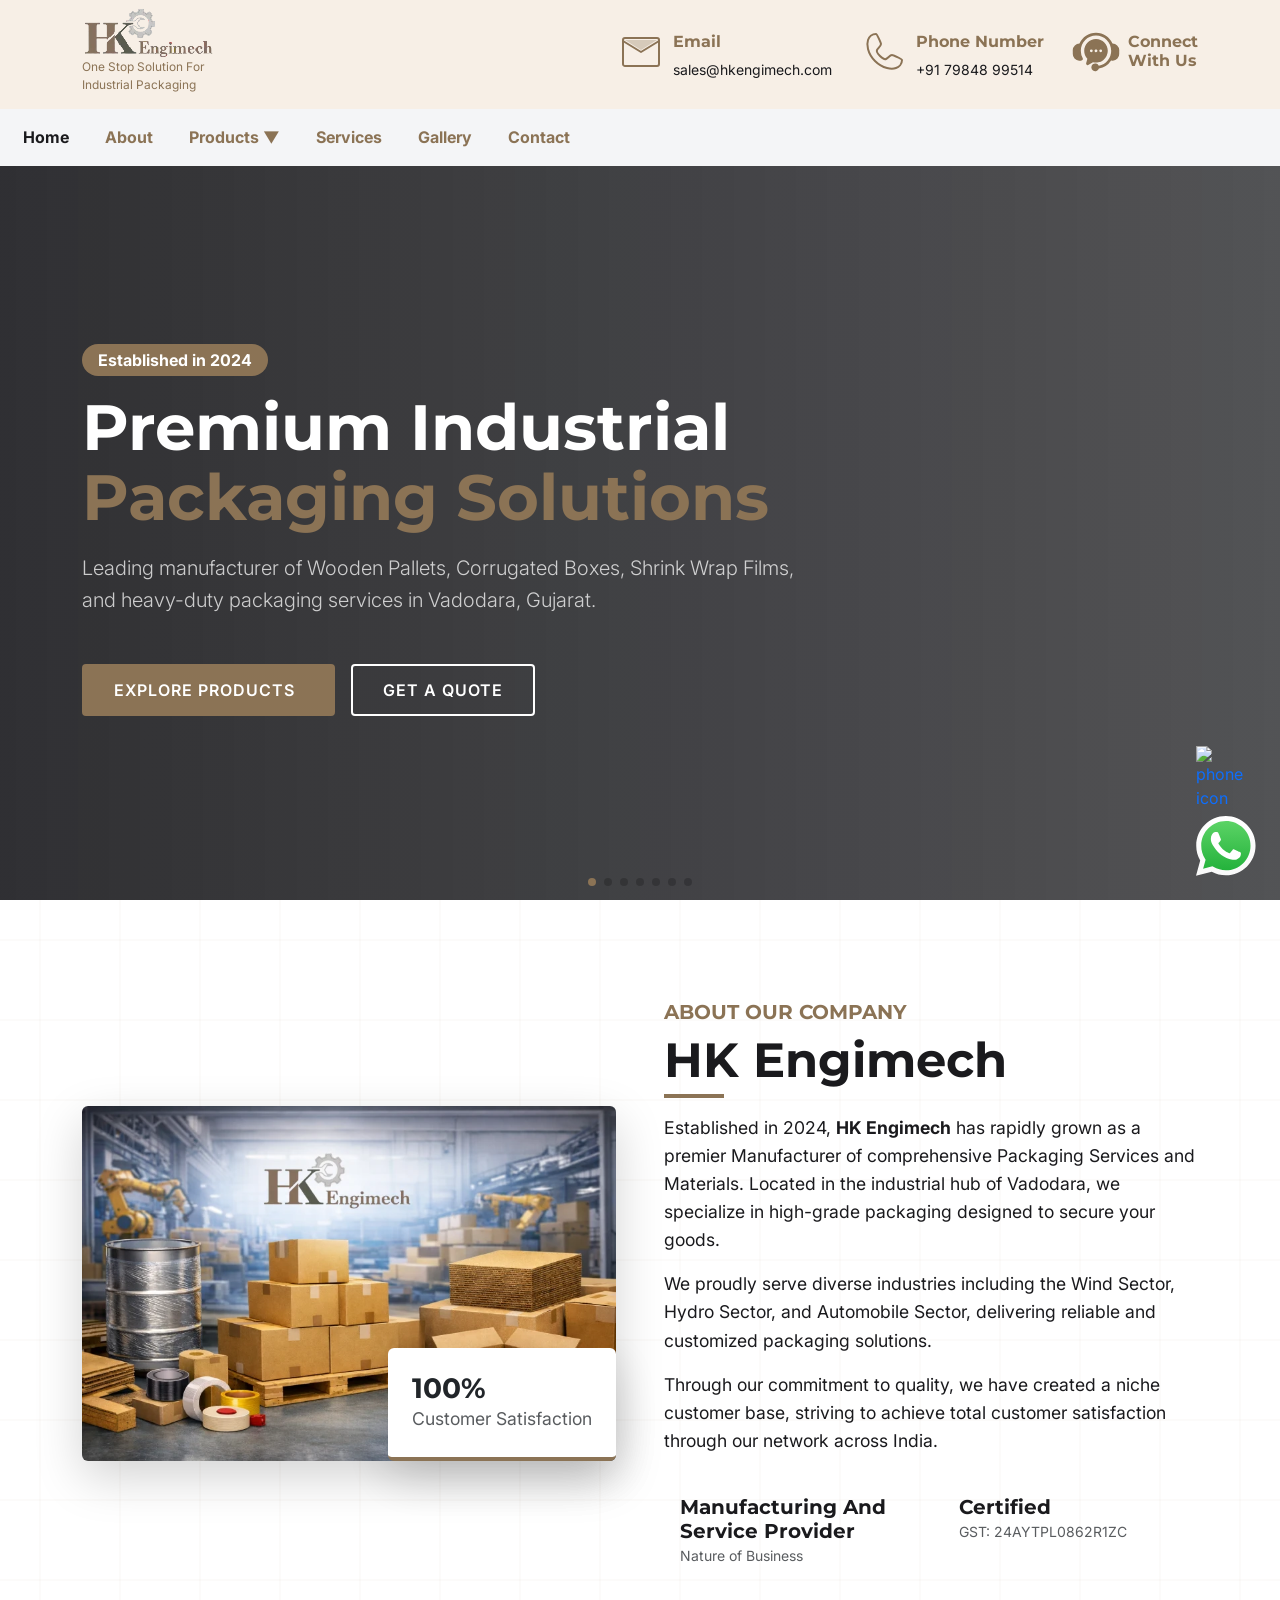
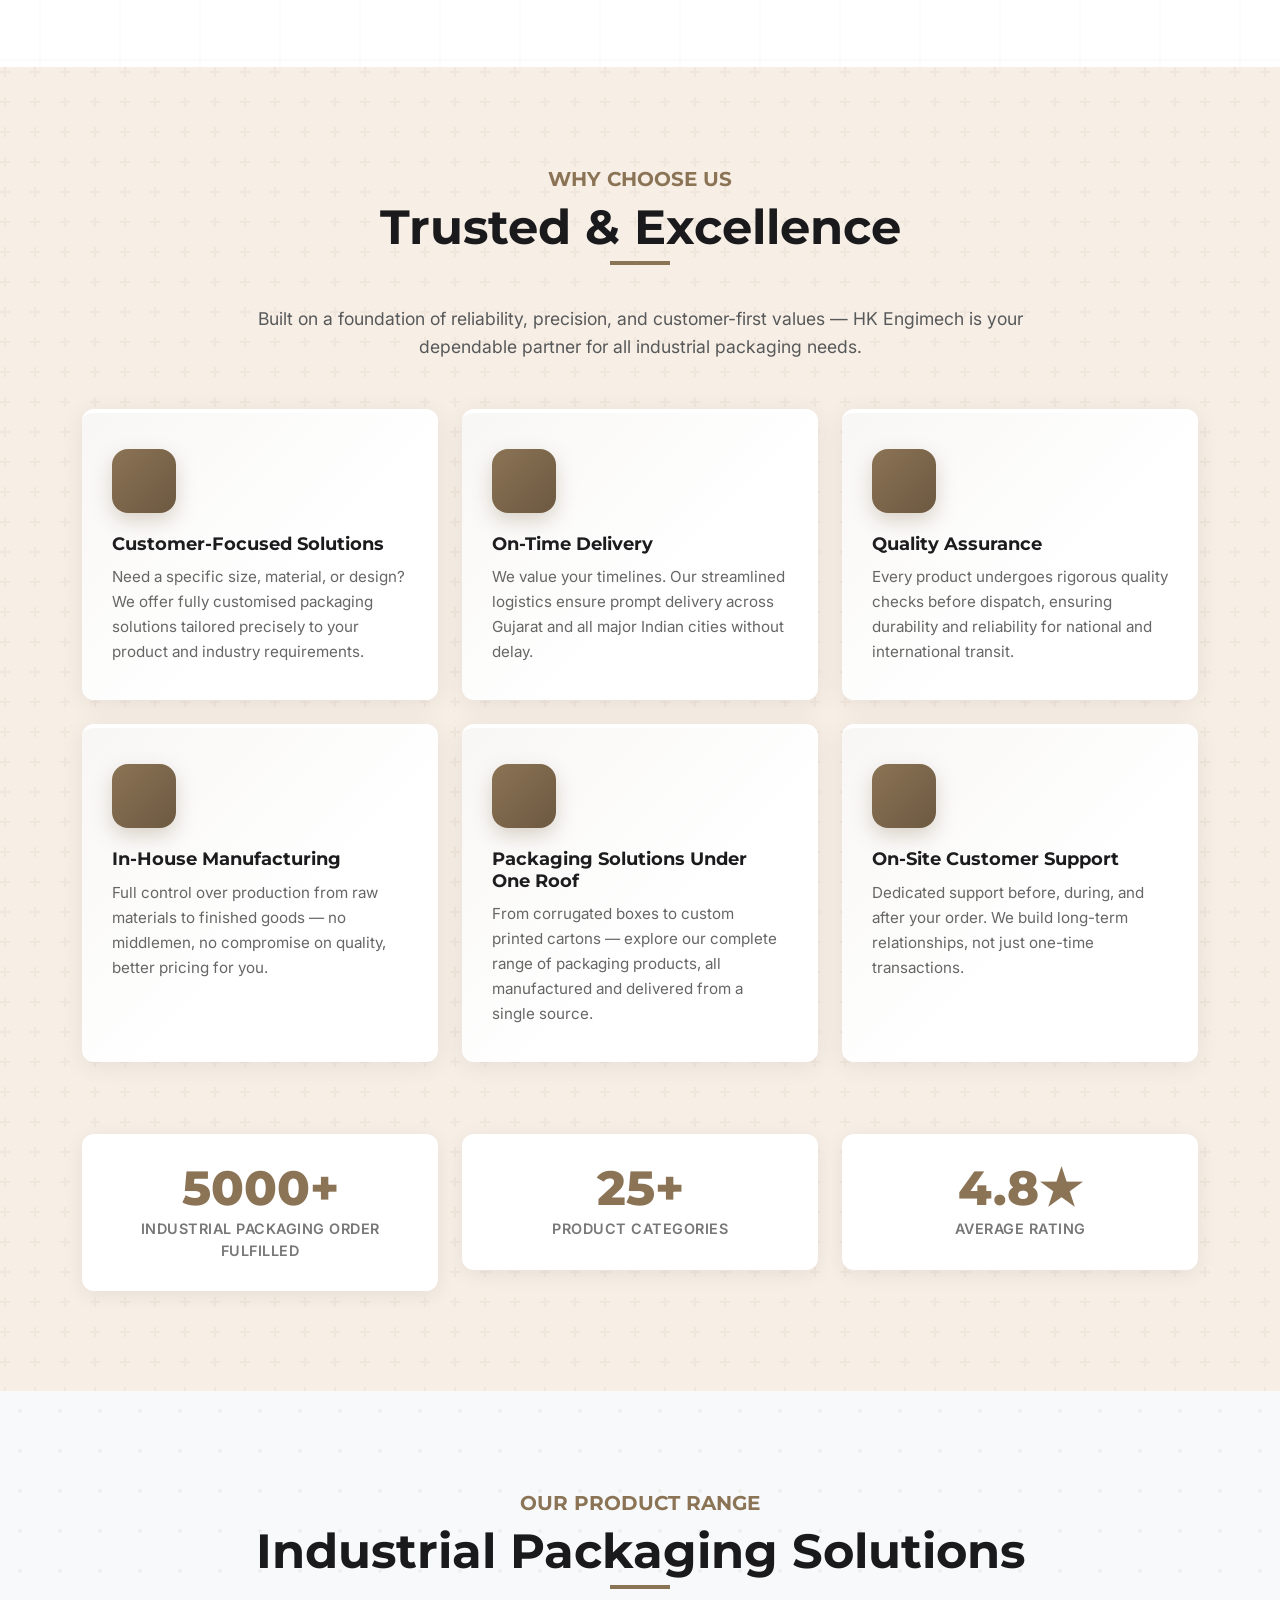
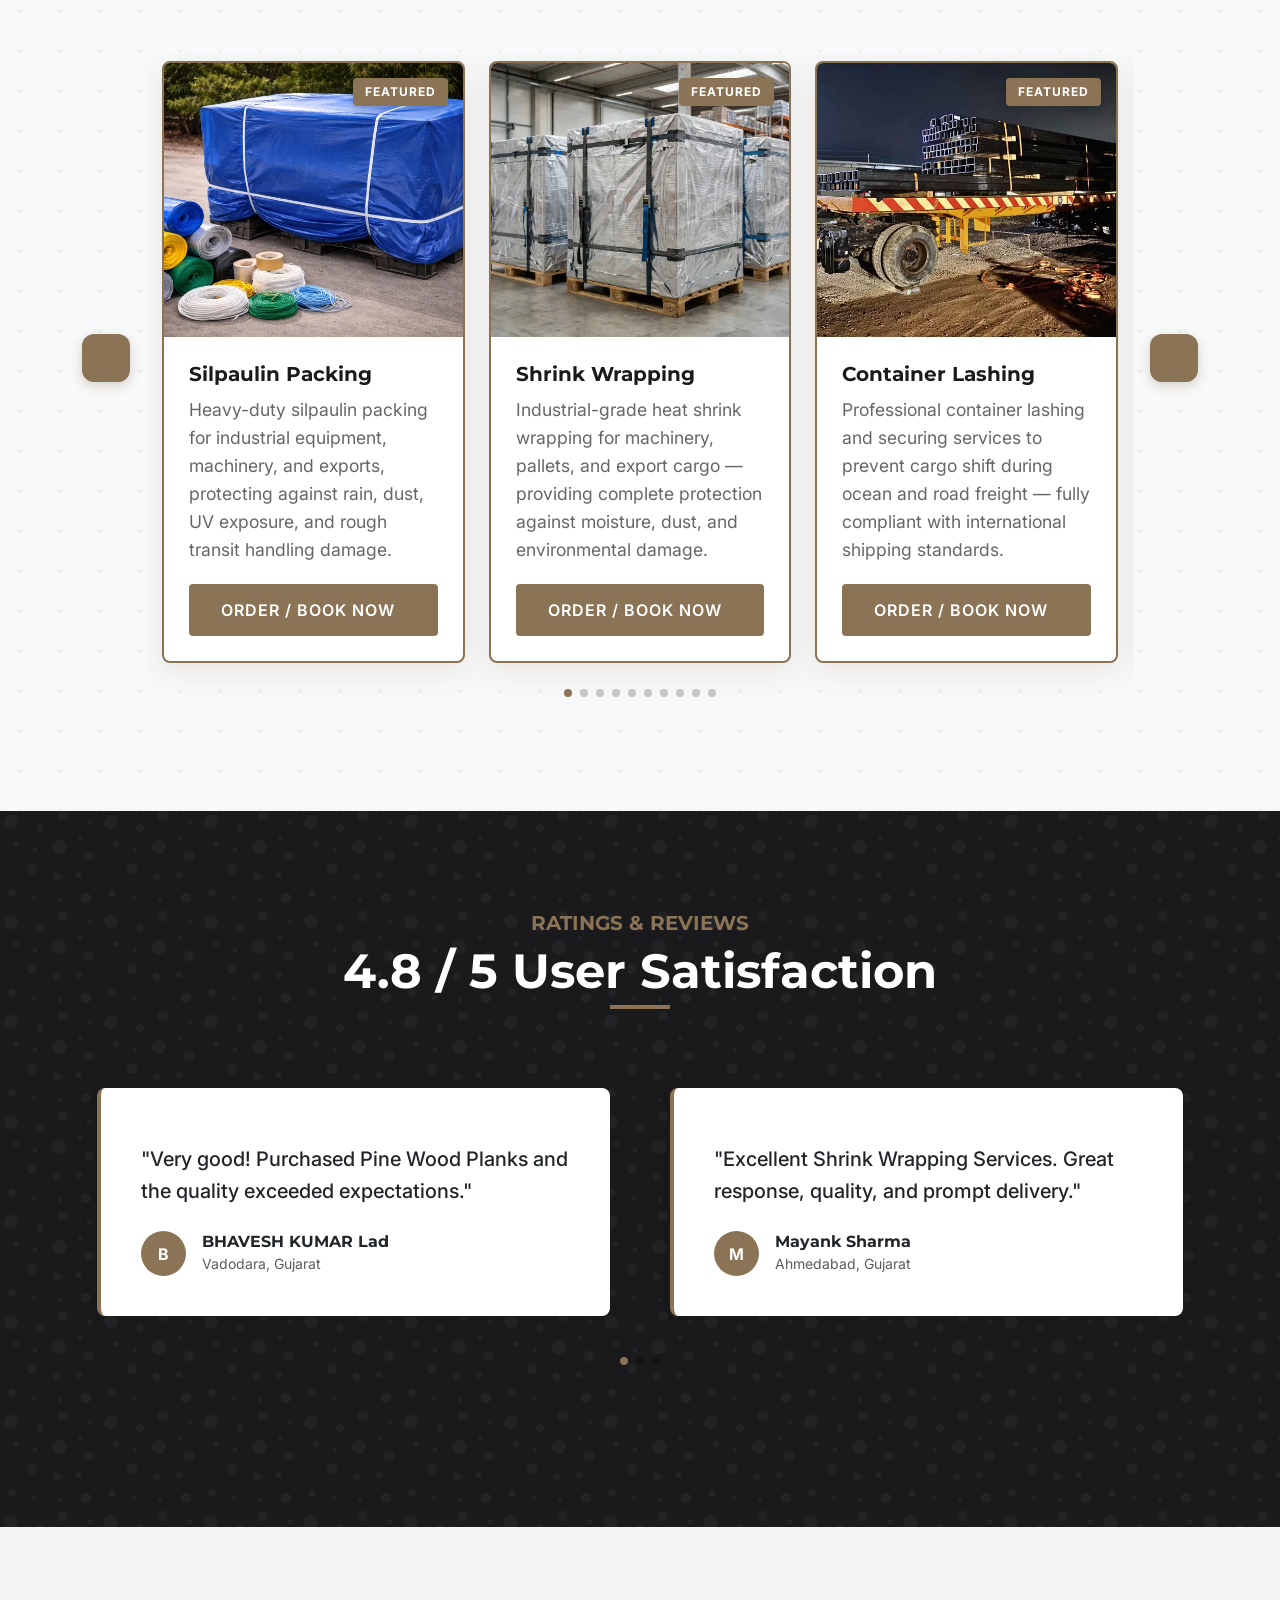
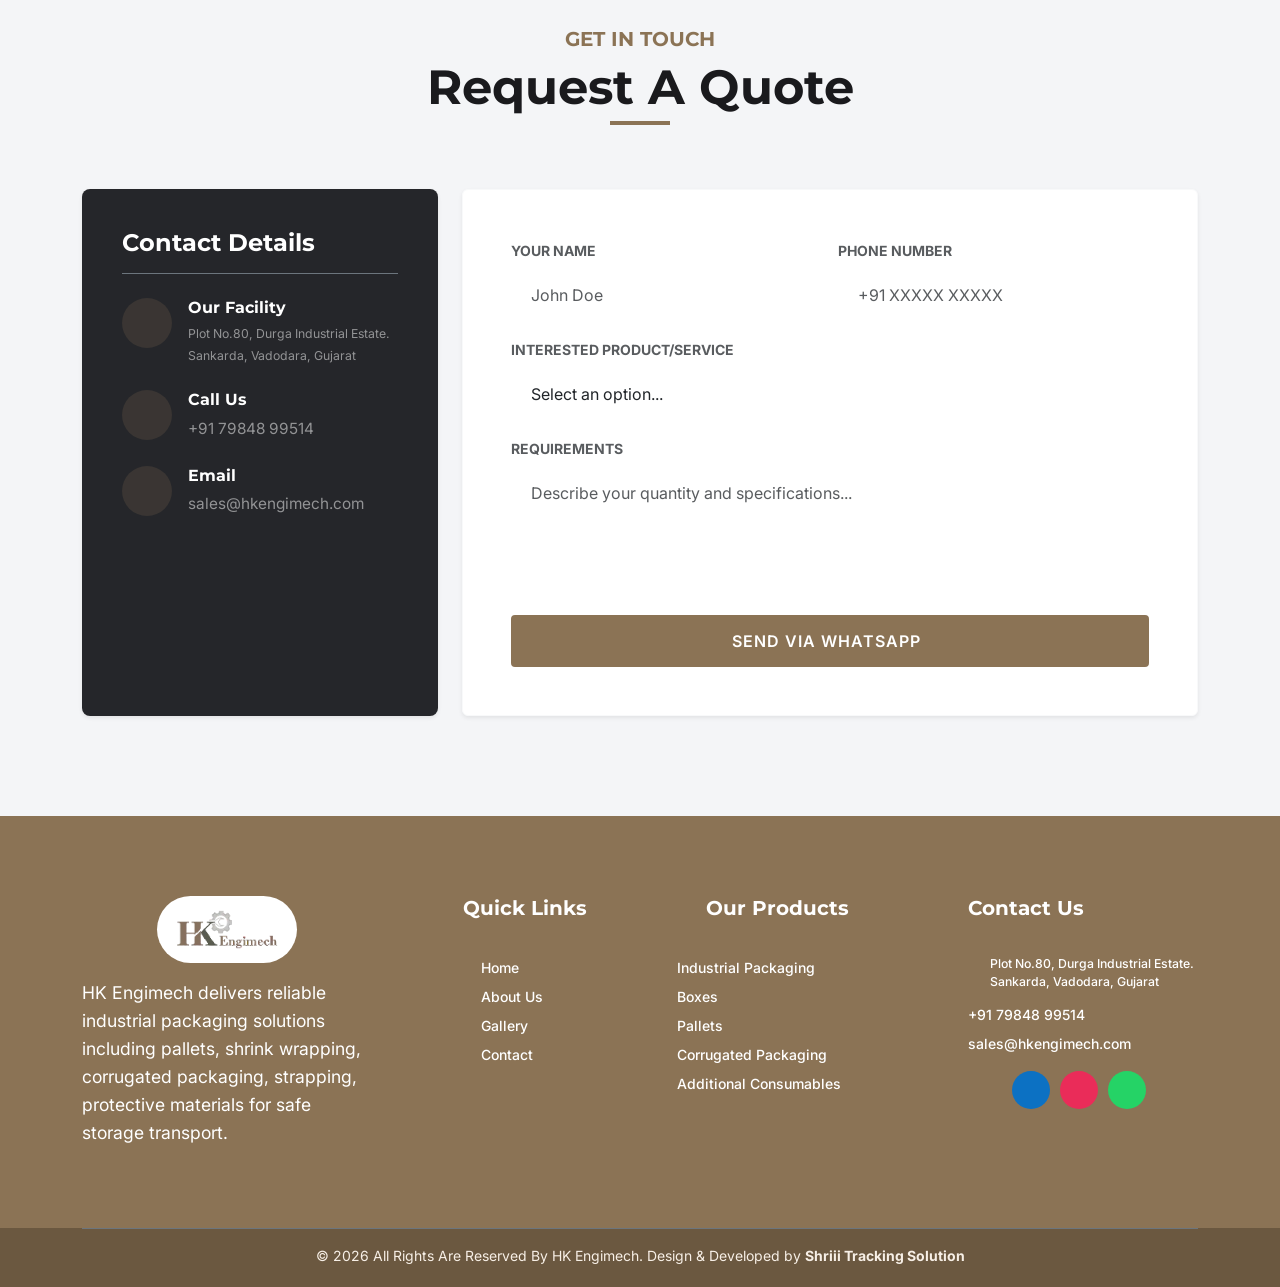
==== commit 75586d70: "Test" ====
--- a/index.html
+++ b/index.html
@@ -193,17 +193,20 @@
       gap: 28px;
     }
 
-        @media (max-width: 991.98px) {
+    @media (max-width: 991.98px) {
       :root {
         --nav-height: 103.69px;
       }
+
       .navLink {
         color: var(--dark);
         padding: 12px 8px;
       }
+
       .navLink.active {
         color: var(--lightMain);
       }
+
       .navMenu {
         gap: 4px;
         position: fixed;
@@ -215,6 +218,7 @@
         flex-direction: column;
         padding-top: 60px;
       }
+
       .navToggle {
         display: block;
         background: transparent;
@@ -223,13 +227,16 @@
         cursor: pointer;
         color: var(--primary);
       }
+
       .miniHeader {
         display: none !important;
       }
     }
 
     @media (min-width: 992px) {
-      .navToggle, .btn-nav-close {
+
+      .navToggle,
+      .btn-nav-close {
         display: none;
       }
     }
@@ -521,7 +528,7 @@
                   <h1 class="hero-title">Complete Industrial <br />
                     <span style="color: var(--primary);">Packaging Services</span>
                   </h1>
-                  <p class="lead mb-4 opacity-75">From pallets and boxes to shrink wrapping and export packing â€” we
+                  <p class="lead mb-4 opacity-75">From pallets and boxes to shrink wrapping and export packing — we
                     deliver total packaging solutions under one roof.</p>
                   <div class="d-flex gap-3">
                     <a class="btn-custom" href="#services">Explore All</a>
@@ -623,7 +630,7 @@
           <h5 class="text-primary fw-bold text-uppercase mb-2">Why Choose Us</h5>
           <h2 class="section-title">Trusted &amp; Excellence</h2>
           <p class="text-muted mt-4 maxPara">Built on a foundation of reliability, precision, and customer-first values
-            â€” HK Engimech is your dependable partner for all industrial packaging needs.</p>
+            — HK Engimech is your dependable partner for all industrial packaging needs.</p>
         </div>
         <div class="row g-4">
           <div class="col-lg-4 col-md-6" data-aos="fade-up" data-aos-delay="100">
@@ -662,7 +669,7 @@
                 <span class="iconify" data-icon="mdi:factory"></span>
               </div>
               <h4 class="trust-title">In-House Manufacturing</h4>
-              <p class="trust-desc">Full control over production from raw materials to finished goods â€” no middlemen,
+              <p class="trust-desc">Full control over production from raw materials to finished goods — no middlemen,
                 no compromise on quality, better pricing for you.</p>
             </div>
           </div>
@@ -672,7 +679,7 @@
                 <span class="iconify" data-icon="mdi:package-variant-closed"></span>
               </div>
               <h4 class="trust-title">Packaging Solutions Under One Roof</h4>
-              <p class="trust-desc">From corrugated boxes to custom printed cartons â€” explore our complete range of
+              <p class="trust-desc">From corrugated boxes to custom printed cartons — explore our complete range of
                 packaging products, all manufactured and delivered from a single source.</p>
             </div>
           </div>
@@ -703,7 +710,7 @@
           </div>
           <div class="col-6 offset-3 col-md-4 offset-md-0">
             <div class="trust-stat text-center">
-              <div class="trust-stat-num">4.8â˜…</div>
+              <div class="trust-stat-num">4.8★</div>
               <div class="trust-stat-label">Average Rating</div>
             </div>
           </div>
@@ -747,7 +754,7 @@
                   <div class="product-content">
                     <h3 class="product-title">Shrink Wrapping</h3>
                     <p class="product-desc">Industrial-grade heat shrink wrapping for machinery, pallets, and export
-                      cargo â€” providing complete protection against moisture, dust, and environmental damage.</p>
+                      cargo — providing complete protection against moisture, dust, and environmental damage.</p>
                     <button class="btn-custom w-100 btn-quick-order" data-item="Shrink Wrapping">Order / Book Now <span
                         class="iconify ms-auto" data-icon="logos:whatsapp-icon"></span>
                     </button>
@@ -764,7 +771,7 @@
                   <div class="product-content">
                     <h3 class="product-title">Container Lashing</h3>
                     <p class="product-desc">Professional container lashing and securing services to prevent cargo shift
-                      during ocean and road freight â€” fully compliant with international shipping standards.</p>
+                      during ocean and road freight — fully compliant with international shipping standards.</p>
                     <button class="btn-custom w-100 btn-quick-order" data-item="Container Lashing">Order / Book Now
                       <span class="iconify ms-auto" data-icon="logos:whatsapp-icon"></span>
                     </button>
--- a/css/style.css
+++ b/css/style.css
@@ -1,1468 +1 @@
-.brandLogo:hover,
-.dropdownList .navLink:hover,
-.navLink.active,
-.navLink:hover,
-.topheadLinks a:hover,
-.topheadSocial a:hover {
-  color: var(--secondary-color);
-}
-.footer p,
-.footer ul,
-.footer ul li:last-child,
-.infoBox p {
-  margin-bottom: 0;
-}
-.footer .exploreLinks,
-.footer .exploreLinks1,
-.stat-card {
-  text-align: center;
-}
-pre {
-  font-family: 'Inter', sans-serif;
-}
-#hero,
-.product-card,
-section {
-  overflow: hidden;
-}
-.dropdownList,
-.mega-dropdown {
-  visibility: hidden;
-  list-style: none;
-}
-.mega-service-info h4,
-body {
-  font-family: Inter, sans-serif;
-}
-.mega-service-card,
-.navLink,
-.service-sidebar-link,
-.svc-enquiry-btn,
-a {
-  text-decoration: none;
-}
-:root {
-  --primary: #8b7355;
-  --primary-dark: #6b5840;
-  --secondary: #a9a9a9;
-  --lightMain: #f7efe6;
-  --dark: #1a1a1d;
-  --dark-card: #25262a;
-  --light: #f4f5f7;
-  --white: #ffffff;
-  --nav-height: 159.95px;
-}
-.bg-primary {
-  background-color: var(--primary) !important;
-}
-.text-primary {
-  color: var(--primary) !important;
-}
-.border-primary {
-  border-color: var(--primary) !important;
-}
-.swiper-pagination-bullet-active {
-  background: var(--primary) !important;
-}
-body {
-  background-color: var(--light);
-  color: var(--dark);
-  overflow-x: hidden;
-}
-.display-4,
-.display-5,
-h1,
-h2,
-h3,
-h4,
-h5,
-h6 {
-  font-family: Montserrat, sans-serif;
-  font-weight: 700;
-}
-img {
-  width: 100%;
-  height: auto;
-  display: block;
-}
-a {
-  transition:
-    color 0.3s,
-    background-color 0.3s;
-}
-textarea {
-  resize: none;
-}
-.section-title {
-  font-size: clamp(2rem, 4vw, 3rem);
-  margin-bottom: 1.5rem;
-  position: relative;
-  display: inline-block;
-  color: var(--dark);
-}
-.section-title::after {
-  content: "";
-  position: absolute;
-  left: 0;
-  bottom: -8px;
-  width: 60px;
-  height: 4px;
-  background-color: var(--primary);
-}
-.text-center .section-title::after {
-  left: 50%;
-  transform: translateX(-50%);
-}
-p {
-  font-size: clamp(0.95rem, 1.5vw, 1.1rem);
-  line-height: 1.6;
-}
-.navbar {
-  background-color: rgba(255, 255, 255, 0.95);
-  transition: 0.3s ease-in-out;
-}
-#main-header,
-.wrapheder {
-  background-color: var(--light);
-}
-#main-header {
-  position: relative;
-  transition: 0.5s;
-  z-index: 1055;
-}
-.wrapheder {
-  height: var(--nav-height);
-}
-.mynavbar {
-  padding: 8px 0;
-  background-color: var(--light) !important;
-  border-bottom: 1px solid rgba(255, 255, 255, 0.05);
-  transition: 0.3s;
-}
-.container-fluid {
-  max-width: 1920px;
-}
-.container.header {
-  display: flex;
-  justify-content: space-between;
-  align-items: center;
-}
-.miniHeader {
-  background-color: var(--lightMain);
-  padding: 8px 0;
-}
-.miniHeader .container > .row {
-  align-items: center;
-  justify-content: space-between;
-}
-.topheadLinks {
-  display: flex;
-  gap: 24px;
-}
-.brandLogo,
-.topheadLinks a,
-.topheadSocial a {
-  display: inline-block;
-  transition: color 0.3s ease-in-out;
-}
-.topheadLinks a {
-  color: var(--light);
-}
-.topheadLinks a svg {
-  margin-right: 4px;
-  font-size: 20px;
-}
-.brandLogo,
-.topheadSocial a {
-  color: var(--primary);
-  margin-left: 8px;
-}
-.navMenu {
-  list-style: none;
-  display: flex;
-  gap: 20px;
-  padding: 0;
-}
-.navMenu .navLi {
-  position: relative;
-  list-style: none;
-}
-.navLink {
-  color: var(--primary);
-  font-weight: 700;
-  padding: 8px;
-  display: block;
-  transition: color 0.3s ease-in-out;
-}
-.brandLogo,
-.wrapLogoTxt,
-.wrapLogoTxt span {
-  display: inline-block;
-}
-.bg-light {
-  background-color: #fff !important;
-}
-.navLink svg {
-  transform: translateY(-2px);
-}
-.brandLogo {
-  width: 132.5px;
-  margin-left: 0 !important;
-}
-.wrapLogoTxt {
-  width: 100%;
-  container-type: inline-size;
-}
-.wrapLogoTxt span {
-  width: 100%;
-  font-size: 9cqw;
-}
-.topheadContacts {
-  display: flex;
-  gap: 28px;
-}
-.cantactCardTop {
-  display: flex;
-  gap: 8px;
-  position: relative;
-}
-.absAnchor,
-.dropdownList,
-.locationLink svg {
-  position: absolute;
-  left: 0;
-}
-.absAnchor {
-  top: 0;
-  width: 100%;
-  height: 100%;
-}
-.cantactCardTop .iconBox {
-  flex: 0 0 auto;
-  width: auto;
-  color: var(--primary);
-}
-.infoBox {
-  padding-top: 4px;
-  flex: 1 0 0%;
-}
-.infoBox .fifthH {
-  font-size: 16px;
-  color: var(--primary);
-}
-.infoBox p {
-  font-size: 14px;
-}
-.dropdownList .navLink {
-  color: var(--light);
-  padding: 14px 20px;
-  display: block;
-  border-bottom: 1px solid var(--dark-card);
-  background-color: var(--primary);
-  font-weight: 400;
-  box-shadow: rgba(0, 0, 0, 0.15) 0 5px 15px 0;
-  transition:
-    background-color 0.3s ease-in-out,
-    color 0.3s ease-in-out;
-}
-.dropdownList .navLink:hover {
-  background-color: #fff;
-}
-.dropdownList {
-  top: 100%;
-  background: var(--primary);
-  min-width: 200px;
-  opacity: 0;
-  transition:
-    opacity 0.3s ease-in-out,
-    visibility 0.3s ease-in-out;
-  padding: 0;
-  border-bottom: 4px solid var(--secondary-color);
-  box-shadow: 0 4px 18.3px 0 rgba(0, 0, 0, 0.13);
-}
-.navLi:hover .dropdownList {
-  opacity: 1;
-  visibility: visible;
-}
-.dropdownList .navLi {
-  white-space: nowrap;
-}
-@media (max-width: 991px) {
-  .navMenu {
-    position: fixed;
-    top: 0;
-    right: -100%;
-    width: 250px;
-    height: 100vh;
-    background: var(--primary);
-    box-shadow: -2px 0 5px rgba(0, 0, 0, 0.2);
-    flex-direction: column;
-    padding-top: 60px;
-    transition: right 0.4s ease-in-out;
-  }
-  .btn-nav-close,
-  .navToggle {
-    background: 0 0;
-    border: none;
-    font-size: 24px;
-    cursor: pointer;
-  }
-  .navMenu.active {
-    right: 0;
-  }
-  .dropdownList .navLi {
-    text-wrap: auto;
-  }
-  .dropdownList {
-    transition: none;
-    display: none;
-    opacity: 0;
-    transform: translateY(-10px);
-    transition:
-      opacity 0.3s,
-      transform 0.3s;
-  }
-  .dropdownList.open {
-    display: block;
-    opacity: 1;
-    visibility: visible;
-    position: static;
-    transform: translateY(0);
-  }
-  .navLi > a > svg {
-    cursor: pointer;
-    pointer-events: auto;
-  }
-  .navToggle {
-    color: var(--primary);
-    display: block;
-  }
-  .nav-close {
-    position: absolute;
-    top: 10px;
-    right: 20px;
-  }
-  .btn-nav-close {
-    color: #fff;
-    transform: rotate(45deg);
-  }
-}
-.product-card:hover,
-.stat-card:hover {
-  transform: translateY(-5px);
-}
-@media (min-width: 992px) {
-  .btn-nav-close,
-  .navToggle {
-    display: none;
-  }
-  .nav-close {
-    position: absolute;
-  }
-}
-.emailAnchor,
-.footer ul,
-.locationLink {
-  display: inline-block;
-}
-.sticky-header {
-  position: fixed;
-  top: -112.48px;
-  width: 100%;
-  box-shadow: 0 4px 6px rgba(0, 0, 0, 0.24);
-  transition: top 0.5s;
-  animation: 0.5s ease-in-out both slideDown;
-}
-@keyframes slideDown {
-  0% {
-    position: fixed;
-    top: -112.48px;
-  }
-  100% {
-    position: fixed;
-    top: 0;
-  }
-}
-.headerAnimate {
-  animation: 0.5s ease-in-out both slideUp;
-}
-@keyframes slideUp {
-  0% {
-    top: 50.48px;
-    position: relative;
-  }
-  100% {
-    top: 0;
-  }
-}
-.sticky-header.visible {
-  top: 0;
-}
-.Call-fab-container,
-.fab-container {
-  position: fixed;
-  right: 24px;
-  z-index: 1000;
-  cursor: pointer;
-}
-#hero,
-.hero-slide,
-.locationLink {
-  position: relative;
-}
-.defaultPadding,
-.footer.defaultPadding {
-  padding: 80px 0;
-}
-.fab-container {
-  bottom: 24px;
-}
-.Call-fab-container {
-  bottom: 94px;
-}
-.footer {
-  background: 0 0 / cover var(--primary);
-}
-.footer .footer-brand {
-  display: block;
-  padding: 14px 18px;
-  width: 140px;
-  margin: auto auto 16px;
-  background-color: #fff;
-  border-radius: 120px;
-}
-.footer .fourthH {
-  color: #fff;
-  margin-bottom: 35px;
-}
-.footerLinks {
-  color: #fff;
-  font-size: 14px;
-}
-.footerLinks:hover {
-  color: var(--dark-card);
-}
-.footer .social-icons svg,
-.footerLinks svg {
-  font-size: 18px;
-}
-.footWrap > .row {
-  justify-content: space-between;
-  row-gap: 24px;
-}
-.exploreLinks a svg,
-.exploreLinks1 a svg {
-  margin-right: 4px;
-  font-size: 16px;
-}
-.footer .exploreLinks ul li {
-  text-align: left;
-  padding: 0;
-}
-address {
-  font-family: inherit;
-  font-size: 16px;
-}
-.footer ul {
-  list-style: none;
-  padding-left: 0;
-  margin: auto;
-}
-.footer .exploreLinks ul {
-  width: 87px;
-  max-width: 87px !important;
-  margin: auto;
-}
-.FooterAbout {
-  max-width: 314px;
-}
-.footer .exploreLinks1 ul {
-  width: 200px;
-  max-width: 200px !important;
-  padding: 0;
-  text-align: left;
-  margin: auto;
-}
-.footer ul li {
-  margin-bottom: 5px;
-}
-.footer .exploreLinks1 a,
-.footer ul li a {
-  font-weight: 500;
-  text-decoration: none;
-  transition: color 0.3s ease-in-out;
-}
-.emailAnchor {
-  min-width: 241px;
-}
-.footer .contact-info i {
-  font-size: 20px;
-  margin-right: 10px;
-}
-.footer ul.contact-info {
-  max-width: 230px;
-  padding: 0;
-}
-.locationLink {
-  padding-left: 22px;
-}
-.locationLink svg {
-  top: 2px;
-}
-.footer .social-icons {
-  display: flex;
-  align-items: center;
-  padding-left: 44px;
-  gap: 10px;
-  margin-top: 20px;
-}
-.footer p {
-  color: #fff;
-}
-.copyright b,
-.footer .copyright {
-  color: var(--lightMain);
-}
-.footer .social-icons a {
-  color: #fff;
-  display: flex;
-  height: 38px;
-  width: 38px;
-  border-radius: 50%;
-  justify-content: center;
-  align-items: center;
-  font-size: 17px;
-}
-.f-bottom .row {
-  justify-content: center;
-  align-items: center;
-  row-gap: 8px;
-}
-.footer .social-icons a:hover {
-  box-shadow: inset 0 0 10px rgba(0, 0, 0, 0.3);
-}
-.footer .social-icons .facebook {
-  background-color: #0c71c3;
-}
-.footer .social-icons .instagram {
-  background-color: #ea2c59;
-}
-.footer .social-icons .whatsapp {
-  background-color: #25d366;
-}
-.f-bottom {
-  background: var(--primary-dark);
-  padding: 0 0 12px;
-  color: #fff;
-}
-.exploreLinks1 .btn-check:checked + .btn,
-.exploreLinks1 .btn.active,
-.exploreLinks1 .btn.show,
-.exploreLinks1 .btn:first-child:active,
-:not(.btn-check) + .btn:active {
-  color: var(--primary);
-  background-color: transparent;
-  border-color: transparent;
-}
-.copyright b:hover {
-  color: var(--light);
-}
-.copyright b {
-  transition: 0.3s ease-in-out;
-}
-.fancybox__container,
-.lg-outer {
-  z-index: 1058 !important;
-}
-#hero {
-  padding: 0;
-  width: 100%;
-  background: var(--dark);
-}
-.hero-swiper {
-  width: 100%;
-  height: auto;
-}
-.hero-slide {
-  min-height: calc(100vh - var(--nav-height));
-  height: auto;
-  display: flex !important;
-  align-items: center;
-  background-size: cover;
-  background-position: center;
-  padding: 100px 0;
-}
-.btn-custom,
-.btn-outline-custom {
-  color: var(--white);
-  padding: 12px 30px;
-  font-weight: 600;
-  text-transform: uppercase;
-  letter-spacing: 1px;
-}
-.hero-overlay {
-  position: absolute;
-  top: 0;
-  left: 0;
-  width: 100%;
-  height: 100%;
-  background: linear-gradient(
-    to right,
-    rgba(26, 26, 29, 0.9),
-    rgba(26, 26, 29, 0.74)
-  );
-  z-index: 1;
-}
-.hero-content {
-  position: relative;
-  z-index: 2;
-  color: var(--white);
-}
-.hero-title {
-  font-size: clamp(2.2rem, 5vw, 4rem);
-  line-height: 1.1;
-  margin-bottom: 20px;
-}
-.swiper-pagination-bullet {
-  background: var(--primary);
-  opacity: 0.4;
-  transition: 0.3s;
-}
-.swiper-pagination-bullet-active {
-  opacity: 1;
-  width: 28px;
-  border-radius: 10px;
-}
-.btn-custom {
-  background-color: var(--primary);
-  border: 2px solid var(--primary);
-  border-radius: 4px;
-  display: inline-flex;
-  align-items: center;
-  gap: 8px;
-}
-.btn-custom:hover {
-  background-color: transparent;
-  color: var(--primary);
-}
-.btn-outline-custom {
-  background-color: transparent;
-  border: 2px solid var(--white);
-  border-radius: 4px;
-}
-.btn-outline-custom:hover {
-  background-color: var(--white);
-  color: var(--dark);
-}
-.bg-dark-section,
-.bg-dark-section .section-title {
-  color: var(--white);
-}
-.section-padding {
-  padding: 100px 0;
-}
-.bg-dark-section {
-  background-color: var(--dark);
-}
-.product-card,
-.stat-card {
-  background: var(--white);
-  border-radius: 8px;
-  height: 100%;
-}
-.stat-card {
-  padding: 30px;
-  box-shadow: 0 10px 30px rgba(0, 0, 0, 0.05);
-  border-bottom: 4px solid var(--primary);
-  transition: transform 0.3s;
-}
-.stat-icon {
-  font-size: 3rem;
-  color: var(--primary);
-  margin-bottom: 15px;
-}
-.badge-featured,
-.product-slider-wrapper .swiper-nav-btn {
-  color: var(--white);
-  background-color: var(--primary);
-  position: absolute;
-}
-.product-card {
-  box-shadow: 0 5px 20px rgba(0, 0, 0, 0.05);
-  transition: 0.3s;
-  display: flex;
-  flex-direction: column;
-  position: relative;
-}
-.featured-card {
-  border: 2px solid var(--primary);
-  box-shadow: 0 8px 30px rgba(139, 115, 85, 0.15);
-}
-.featured-card:hover {
-  box-shadow: 0 15px 40px rgba(139, 115, 85, 0.25);
-}
-.badge-featured {
-  top: 15px;
-  right: 15px;
-  padding: 5px 12px;
-  font-size: 0.75rem;
-  font-weight: 700;
-  border-radius: 4px;
-  z-index: 5;
-  text-transform: uppercase;
-  letter-spacing: 1px;
-  box-shadow: 0 4px 10px rgba(0, 0, 0, 0.15);
-}
-.product-img-wrap,
-.trust-card {
-  position: relative;
-  overflow: hidden;
-}
-.svc-enquiry-btn,
-.trust-stat-label {
-  text-transform: uppercase;
-  letter-spacing: 0.5px;
-}
-.product-card:hover {
-  box-shadow: 0 15px 40px rgba(0, 0, 0, 0.1);
-}
-.product-img-wrap {
-  aspect-ratio: 1.2/1.1;
-}
-.product-img-wrap img {
-  height: 100%;
-  object-fit: cover;
-  transition: transform 0.5s;
-}
-.product-card:hover .product-img-wrap img,
-.svc-card:hover .svc-card-img-wrap img {
-  transform: scale(1.08);
-}
-.product-content {
-  padding: 25px;
-  flex-grow: 1;
-  display: flex;
-  flex-direction: column;
-}
-.product-title {
-  font-size: 1.25rem;
-  margin-bottom: 10px;
-  color: var(--dark);
-}
-.product-desc {
-  color: #666;
-  margin-bottom: 20px;
-  flex-grow: 1;
-}
-.maxPara {
-  max-width: 850px;
-  margin-left: auto;
-  margin-right: auto;
-}
-.product-slider-wrapper {
-  padding: 0 64px;
-}
-.product-slider-wrapper .swiper-nav-btn {
-  top: calc(50% - 24px);
-  transform: translateY(-50%);
-  width: 48px;
-  height: 48px;
-  border-radius: 12px;
-  display: flex;
-  align-items: center;
-  justify-content: center;
-  cursor: pointer;
-  box-shadow: 0 4px 12px rgba(139, 115, 85, 0.3);
-  transition: 0.3s;
-  z-index: 10;
-}
-.product-slider-wrapper .product-swiper-button-prev {
-  left: 0;
-}
-.product-slider-wrapper .product-swiper-button-next {
-  right: 0;
-}
-.product-slider-wrapper .swiper-nav-btn:hover {
-  background-color: var(--primary-dark);
-  transform: translateY(-50%) scale(1.05);
-  box-shadow: 0 6px 16px rgba(139, 115, 85, 0.5);
-  color: var(--white);
-}
-.product-slider-wrapper .swiper-nav-btn .iconify {
-  font-size: 24px;
-}
-.testimonial-card {
-  background: var(--white);
-  padding: 40px;
-  border-radius: 8px;
-  border-left: 4px solid var(--primary);
-  box-shadow: 0 5px 20px rgba(0, 0, 0, 0.05);
-  margin: 15px;
-}
-.rating-stars {
-  color: #ffb800;
-  margin-bottom: 15px;
-  font-size: 1.2rem;
-}
-.contact-info-box {
-  background: var(--dark-card);
-  padding: 40px;
-  border-radius: 8px;
-  color: var(--white);
-  height: 100%;
-}
-.contact-icon-wrapper {
-  width: 50px;
-  height: 50px;
-  background: rgba(139, 115, 85, 0.2);
-  color: var(--primary);
-  display: flex;
-  align-items: center;
-  justify-content: center;
-  border-radius: 50%;
-  font-size: 1.5rem;
-  flex-shrink: 0;
-}
-.form-control,
-.form-select {
-  padding: 14px 20px;
-  border-radius: 4px;
-  border: 1px solid #ddd;
-  background: var(--white);
-}
-.form-control:focus,
-.form-select:focus {
-  border-color: var(--primary);
-  box-shadow: 0 0 0 0.25rem rgba(139, 115, 85, 0.25);
-}
-.trust-card {
-  background: var(--white);
-  border-radius: 12px;
-  padding: 36px 30px;
-  height: 100%;
-  box-shadow: 0 4px 24px rgba(0, 0, 0, 0.07);
-  border-top: 4px solid transparent;
-  transition: 0.35s;
-}
-.trust-card::before {
-  content: "";
-  position: absolute;
-  inset: 0;
-  background: linear-gradient(
-    135deg,
-    rgba(139, 115, 85, 0.06) 0,
-    transparent 60%
-  );
-  pointer-events: none;
-}
-.trust-card:hover {
-  transform: translateY(-8px);
-  border-top-color: var(--primary);
-  box-shadow: 0 16px 40px rgba(139, 115, 85, 0.18);
-}
-.trust-icon-wrap {
-  width: 64px;
-  height: 64px;
-  border-radius: 16px;
-  background: linear-gradient(135deg, var(--primary), var(--primary-dark));
-  color: #fff;
-  display: flex;
-  align-items: center;
-  justify-content: center;
-  font-size: 2rem;
-  margin-bottom: 20px;
-  box-shadow: 0 8px 20px rgba(139, 115, 85, 0.3);
-  transition: transform 0.3s;
-}
-.trust-card:hover .trust-icon-wrap {
-  transform: scale(1.12) rotate(-4deg);
-}
-.trust-title {
-  font-size: 1.1rem;
-  font-weight: 700;
-  margin-bottom: 10px;
-  color: var(--dark);
-}
-.trust-desc {
-  color: #666;
-  font-size: 0.95rem;
-  line-height: 1.65;
-  margin-bottom: 0;
-}
-.trust-stat {
-  padding: 30px 20px;
-  background: var(--white);
-  border-radius: 12px;
-  box-shadow: 0 4px 20px rgba(0, 0, 0, 0.07);
-  transition: transform 0.3s;
-}
-.trust-stat:hover {
-  transform: translateY(-6px);
-}
-.trust-stat-num {
-  font-family: Montserrat, sans-serif;
-  font-size: clamp(2rem, 4vw, 3rem);
-  font-weight: 800;
-  color: var(--primary);
-  line-height: 1;
-  margin-bottom: 6px;
-}
-.trust-stat-label {
-  font-size: 0.9rem;
-  font-weight: 600;
-  color: #777;
-}
-.bg-trust-pattern {
-  background-color: var(--lightMain);
-  background-image: url("data:image/svg+xml,%3Csvg width='60' height='60' viewBox='0 0 60 60' xmlns='http://www.w3.org/2000/svg'%3E%3Cg fill='none' fill-rule='evenodd'%3E%3Cg fill='%238B7355' fill-opacity='0.07'%3E%3Cpath d='M36 34v-4h-2v4h-4v2h4v4h2v-4h4v-2h-4zm0-30V0h-2v4h-4v2h4v4h2V6h4V4h-4zM6 34v-4H4v4H0v2h4v4h2v-4h4v-2H6zM6 4V0H4v4H0v2h4v4h2V6h4V4H6z'/%3E%3C/g%3E%3C/g%3E%3C/svg%3E");
-}
-.bg-pattern-grid {
-  background-color: #f8f9fa;
-  background-image: url("data:image/svg+xml,%3Csvg width='40' height='40' viewBox='0 0 40 40' xmlns='http://www.w3.org/2000/svg'%3E%3Cg fill='%238B7355' fill-opacity='0.08' fill-rule='evenodd'%3E%3Ccircle cx='20' cy='20' r='2'/%3E%3C/g%3E%3C/svg%3E");
-}
-#about {
-  background-color: var(--white);
-  background-image: url("data:image/svg+xml,%3Csvg xmlns='http://www.w3.org/2000/svg' width='80' height='80'%3E%3Crect width='80' height='80' fill='none'/%3E%3Cpath d='M0 40 H80 M40 0 V80' stroke='%238B7355' stroke-width='0.5' stroke-opacity='0.1'/%3E%3C/svg%3E");
-  background-size: 80px 80px;
-}
-#testimonials {
-  background-image: url("data:image/svg+xml,%3Csvg width='100' height='100' viewBox='0 0 100 100' xmlns='http://www.w3.org/2000/svg'%3E%3Cpath d='M11 18c3.866 0 7-3.134 7-7s-3.134-7-7-7-7 3.134-7 7 3.134 7 7 7zm48 25c3.866 0 7-3.134 7-7s-3.134-7-7-7-7 3.134-7 7 3.134 7 7 7zm-43-7c1.657 0 3-1.343 3-3s-1.343-3-3-3-3 1.343-3 3 1.343 3 3 3zm63 31c1.657 0 3-1.343 3-3s-1.343-3-3-3-3 1.343-3 3 1.343 3 3 3zM34 90c1.657 0 3-1.343 3-3s-1.343-3-3-3-3 1.343-3 3 1.343 3 3 3zm56-76c1.657 0 3-1.343 3-3s-1.343-3-3-3-3 1.343-3 3 1.343 3 3 3zM12 86c2.21 0 4-1.79 4-4s-1.79-4-4-4-4 1.79-4 4 1.79 4 4 4zm28-65c2.21 0 4-1.79 4-4s-1.79-4-4-4-4 1.79-4 4 1.79 4 4 4zm23-11c2.76 0 5-2.24 5-5s-2.24-5-5-5-5 2.24-5 5 2.24 5 5 5zm-6 60c2.21 0 4-1.79 4-4s-1.79-4-4-4-4 1.79-4 4 1.79 4 4 4zm29 22c2.76 0 5-2.24 5-5s-2.24-5-5-5-5 2.24-5 5 2.24 5 5 5zM32 63c2.76 0 5-2.24 5-5s-2.24-5-5-5-5 2.24-5 5 2.24 5 5 5zm57-13c2.76 0 5-2.24 5-5s-2.24-5-5-5-5 2.24-5 5 2.24 5 5 5zm-9-21c1.105 0 2-.895 2-2s-.895-2-2-2-2 .895-2 2 .895 2 2 2zM60 91c1.105 0 2-.895 2-2s-.895-2-2-2-2 .895-2 2 .895 2 2 2zM35 41c1.105 0 2-.895 2-2s-.895-2-2-2-2 .895-2 2 .895 2 2 2z' fill='%23ffffff' fill-opacity='0.04'/%3E%3C/svg%3E");
-}
-.newBanner,
-.z-index-2 {
-  z-index: 2;
-}
-.about-image-wrapper img {
-  aspect-ratio: 4/3;
-  object-fit: cover;
-}
-.btn-custom.bg-success:hover {
-  color: #fff;
-  background-color: #167a4c !important;
-}
-.navLi.has-mega-menu,
-.svc-cards-slider-wrap {
-  position: relative;
-}
-.mega-dropdown {
-  position: absolute;
-  top: 100%;
-  left: 0;
-  min-width: 280px;
-  background: var(--white);
-  box-shadow: 0 12px 40px rgba(0, 0, 0, 0.12);
-  border-radius: 0 0 12px 12px;
-  padding: 12px 0;
-  opacity: 0;
-  transform: translateY(8px);
-  transition:
-    opacity 0.3s,
-    visibility 0.3s,
-    transform 0.3s;
-  z-index: 1060;
-  pointer-events: none;
-}
-.service-content-area,
-.service-sidebar {
-  border-radius: 12px;
-  box-shadow: 0 4px 24px rgba(0, 0, 0, 0.07);
-  overflow: hidden;
-}
-.navLi.has-mega-menu.mega-open .mega-dropdown {
-  opacity: 1;
-  visibility: visible;
-  transform: translateY(0);
-  pointer-events: all;
-}
-.mega-dropdown-grid {
-  display: flex;
-  flex-direction: column;
-  padding: 0;
-  margin: 0;
-}
-.mega-service-card {
-  display: block;
-  padding: 12px 24px;
-  color: var(--dark);
-  font-size: 0.95rem;
-  font-weight: 600;
-  transition:
-    background 0.25s,
-    color 0.25s,
-    padding-left 0.25s;
-  border-left: 3px solid transparent;
-}
-.mega-service-card:hover {
-  background: var(--lightMain);
-  color: var(--primary);
-  padding-left: 30px;
-  border-left-color: var(--primary);
-}
-.mega-dropdown-footer,
-.mega-dropdown-mobile,
-.mega-service-icon,
-.mega-service-info p,
-.service-mobile-accordion,
-.service-mobile-trigger {
-  display: none;
-}
-.mega-service-info h4 {
-  font-size: 0.95rem;
-  font-weight: 600;
-  margin-bottom: 0;
-  color: inherit;
-}
-.service-content-title,
-.service-features-title,
-.service-sidebar-header h3,
-.svc-card-title,
-.svc-section-title {
-  font-family: Montserrat, sans-serif;
-}
-.service-detail-section {
-  padding: 80px 0;
-  background-color: var(--light);
-}
-.service-detail-layout {
-  display: grid;
-  grid-template-columns: 300px 1fr;
-  gap: 40px;
-  align-items: start;
-}
-.service-sidebar {
-  position: sticky;
-  top: 130px;
-  background: var(--white);
-}
-.service-sidebar-header,
-.service-sidebar-link.active .sidebar-icon {
-  background: linear-gradient(135deg, var(--primary), var(--primary-dark));
-  color: #fff;
-}
-.service-sidebar-header {
-  padding: 20px 24px;
-}
-.service-sidebar-header h3 {
-  font-size: 1rem;
-  font-weight: 700;
-  margin-bottom: 0;
-}
-.service-sidebar-list {
-  list-style: none;
-  padding: 0;
-  margin: 0;
-}
-.service-sidebar-link {
-  display: flex;
-  align-items: center;
-  gap: 12px;
-  padding: 16px 24px;
-  color: var(--dark);
-  font-weight: 500;
-  font-size: 0.92rem;
-  border-bottom: 1px solid rgba(0, 0, 0, 0.05);
-  transition: 0.3s;
-  position: relative;
-  cursor: pointer;
-}
-.service-sidebar-link::before {
-  content: "";
-  position: absolute;
-  left: 0;
-  top: 0;
-  width: 3px;
-  height: 100%;
-  background: var(--primary);
-  transform: scaleY(0);
-  transition: transform 0.3s;
-}
-.service-sidebar-link:hover {
-  background: var(--lightMain);
-  color: var(--primary);
-  padding-left: 28px;
-}
-.service-sidebar-link.active::before,
-.service-sidebar-link:hover::before {
-  transform: scaleY(1);
-}
-.service-sidebar-link.active {
-  background: var(--lightMain);
-  color: var(--primary);
-  font-weight: 700;
-  padding-left: 28px;
-}
-.service-sidebar-link .sidebar-icon {
-  width: 32px;
-  height: 32px;
-  min-width: 32px;
-  border-radius: 8px;
-  background: rgba(139, 115, 85, 0.1);
-  color: var(--primary);
-  display: flex;
-  align-items: center;
-  justify-content: center;
-  font-size: 1rem;
-  transition: 0.3s;
-}
-.service-content-title::after,
-.svc-section-title::after {
-  left: 0;
-  height: 3px;
-  border-radius: 2px;
-  content: "";
-  position: absolute;
-}
-.service-sidebar-link.active .sidebar-icon {
-  box-shadow: 0 4px 10px rgba(139, 115, 85, 0.3);
-}
-.service-content-area {
-  background: var(--white);
-}
-.service-content-img {
-  width: 100%;
-  aspect-ratio: 16/8;
-  object-fit: cover;
-  display: block;
-}
-.service-content-body {
-  padding: 36px 40px 40px;
-}
-.service-content-title {
-  font-size: 1.8rem;
-  font-weight: 700;
-  color: var(--dark);
-  margin-bottom: 8px;
-  position: relative;
-  display: inline-block;
-}
-.service-content-title::after {
-  bottom: -6px;
-  width: 50px;
-  background: var(--primary);
-}
-.service-content-desc {
-  margin-top: 24px;
-  color: #555;
-  line-height: 1.75;
-  font-size: 1rem;
-}
-.service-features-title {
-  font-size: 1.1rem;
-  font-weight: 700;
-  color: var(--dark);
-  margin-top: 30px;
-  margin-bottom: 16px;
-}
-.service-features-list {
-  list-style: none;
-  padding: 0;
-  margin: 0;
-  display: grid;
-  grid-template-columns: 1fr 1fr;
-  gap: 12px;
-}
-.service-features-list li {
-  display: flex;
-  align-items: center;
-  gap: 10px;
-  padding: 12px 16px;
-  background: var(--lightMain);
-  border-radius: 8px;
-  font-weight: 500;
-  font-size: 0.92rem;
-  color: var(--dark);
-  transition: 0.25s;
-}
-.service-features-list li:hover {
-  background: rgba(139, 115, 85, 0.12);
-  transform: translateX(4px);
-}
-.service-features-list li .feature-icon {
-  color: var(--primary);
-  font-size: 1.2rem;
-  flex-shrink: 0;
-}
-.service-content-cta {
-  margin-top: 36px;
-  display: flex;
-  gap: 16px;
-  flex-wrap: wrap;
-}
-.service-content-area.fade-out {
-  opacity: 0;
-  transform: translateY(10px);
-  transition:
-    opacity 0.25s,
-    transform 0.25s;
-}
-.service-content-area.fade-in {
-  opacity: 1;
-  transform: translateY(0);
-  transition:
-    opacity 0.35s,
-    transform 0.35s;
-}
-.svc-section-addon,
-.svc-section-endproducts,
-.svc-section-subcategories {
-  padding: 36px 40px 40px;
-  border-top: 1px solid rgba(0, 0, 0, 0.06);
-}
-.svc-section-header {
-  display: flex;
-  align-items: center;
-  justify-content: space-between;
-  margin-bottom: 28px;
-  flex-wrap: wrap;
-  gap: 12px;
-}
-.svc-section-title {
-  font-size: 1.3rem;
-  font-weight: 700;
-  color: var(--dark);
-  margin: 0;
-  display: flex;
-  align-items: center;
-  position: relative;
-  padding-bottom: 10px;
-}
-.svc-section-title::after {
-  bottom: 0;
-  width: 45px;
-  background: linear-gradient(90deg, var(--primary), var(--primary-dark));
-}
-.svc-section-title .iconify {
-  color: var(--primary);
-  font-size: 1.4rem;
-}
-.svc-view-toggle {
-  display: flex;
-  gap: 4px;
-  background: var(--light);
-  padding: 4px;
-  border-radius: 8px;
-}
-.svc-toggle-btn {
-  display: flex;
-  align-items: center;
-  justify-content: center;
-  width: 38px;
-  height: 38px;
-  border: none;
-  border-radius: 6px;
-  background: 0 0;
-  color: #888;
-  font-size: 1.2rem;
-  cursor: pointer;
-  transition: 0.25s;
-}
-.svc-card,
-.svc-slider-card .svc-card {
-  height: 100%;
-}
-.svc-toggle-btn:hover {
-  color: var(--primary);
-  background: rgba(139, 115, 85, 0.08);
-}
-.svc-toggle-btn.active {
-  background: var(--primary);
-  color: #fff;
-  box-shadow: 0 2px 8px rgba(139, 115, 85, 0.35);
-}
-.svc-cards-grid {
-  display: grid;
-  grid-template-columns: repeat(2, 1fr);
-  gap: 24px;
-}
-.svc-card {
-  background: var(--white);
-  border-radius: 14px;
-  overflow: hidden;
-  border: 1px solid rgba(0, 0, 0, 0.06);
-  box-shadow: 0 4px 20px rgba(0, 0, 0, 0.04);
-  transition: 0.35s cubic-bezier(0.4, 0, 0.2, 1);
-  display: flex;
-  flex-direction: column;
-}
-.svc-card:hover {
-  box-shadow: 0 16px 48px rgba(139, 115, 85, 0.18);
-  transform: translateY(-6px);
-  border-color: rgba(139, 115, 85, 0.2);
-}
-.svc-card-img-wrap {
-  aspect-ratio: 16/10;
-  overflow: hidden;
-  position: relative;
-}
-.svc-card-img-wrap::after {
-  content: "";
-  position: absolute;
-  inset: 0;
-  background: linear-gradient(
-    180deg,
-    transparent 50%,
-    rgba(26, 26, 29, 0.08) 100%
-  );
-  pointer-events: none;
-}
-.svc-card-img-wrap img {
-  width: 100%;
-  height: 100%;
-  object-fit: cover;
-  transition: transform 0.5s cubic-bezier(0.4, 0, 0.2, 1);
-}
-.svc-card-body {
-  padding: 22px 24px 24px;
-  flex-grow: 1;
-  display: flex;
-  flex-direction: column;
-}
-.svc-card-title {
-  font-size: 1.05rem;
-  font-weight: 700;
-  color: var(--dark);
-  margin-bottom: 8px;
-  transition: color 0.3s;
-}
-.svc-card:hover .svc-card-title {
-  color: var(--primary);
-}
-.svc-card-desc {
-  color: #666;
-  font-size: 0.9rem;
-  line-height: 1.65;
-  margin-bottom: 16px;
-  flex-grow: 1;
-}
-.heighlightStrenth svg {
-  flex: 0 0 auto;
-}
-.svc-enquiry-btn {
-  display: inline-flex;
-  align-items: center;
-  justify-content: center;
-  padding: 11px 22px;
-  background: linear-gradient(135deg, #25d366, #128c7e);
-  color: #fff;
-  font-weight: 600;
-  font-size: 0.88rem;
-  border-radius: 8px;
-  transition: 0.3s;
-  margin-top: auto;
-  align-self: flex-start;
-  box-shadow: 0 4px 14px rgba(37, 211, 102, 0.3);
-}
-.svc-enquiry-btn:hover {
-  background: linear-gradient(135deg, #128c7e, #075e54);
-  color: #fff;
-  transform: translateY(-2px);
-  box-shadow: 0 6px 20px rgba(37, 211, 102, 0.4);
-}
-.svc-enquiry-btn .iconify {
-  font-size: 1.1rem;
-}
-.svc-cards-slider {
-  display: flex;
-  gap: 20px;
-  overflow-x: auto;
-  scroll-snap-type: x mandatory;
-  scroll-behavior: smooth;
-  -webkit-overflow-scrolling: touch;
-  scrollbar-width: none;
-  padding-bottom: 8px;
-}
-.svc-cards-slider::-webkit-scrollbar {
-  display: none;
-}
-.svc-slider-card {
-  flex: 0 0 calc(50% - 10px);
-  scroll-snap-align: start;
-  min-width: 0;
-}
-.svc-slider-controls {
-  display: flex;
-  align-items: center;
-  justify-content: center;
-  gap: 16px;
-  margin-top: 24px;
-}
-.svc-slider-btn {
-  width: 42px;
-  height: 42px;
-  border-radius: 50%;
-  border: 2px solid var(--primary);
-  background: 0 0;
-  color: var(--primary);
-  font-size: 1.4rem;
-  display: flex;
-  align-items: center;
-  justify-content: center;
-  cursor: pointer;
-  transition: 0.25s;
-}
-.svc-slider-btn:hover {
-  background: var(--primary);
-  color: #fff;
-  box-shadow: 0 4px 12px rgba(139, 115, 85, 0.3);
-}
-.svc-slider-dots {
-  display: flex;
-  gap: 8px;
-}
-.svc-slider-dot {
-  width: 10px;
-  height: 10px;
-  border-radius: 50%;
-  border: none;
-  background: rgba(139, 115, 85, 0.25);
-  cursor: pointer;
-  transition: 0.3s;
-  padding: 0;
-}
-.svc-slider-dot.active {
-  background: var(--primary);
-  width: 28px;
-  border-radius: 5px;
-}
-@media (max-width: 991px) {
-  .section-padding {
-    padding: 70px 0;
-  }
-  .hero-slide {
-    padding: 80px 0;
-  }
-}
-@media (max-width: 767px) {
-  .product-slider-wrapper {
-    padding: 0 0 70px;
-  }
-  .product-slider-wrapper .swiper-nav-btn {
-    top: auto;
-    bottom: 0;
-    transform: none;
-    width: 44px;
-    height: 44px;
-  }
-  .product-slider-wrapper .product-swiper-button-prev {
-    left: calc(50% - 52px);
-  }
-  .product-slider-wrapper .product-swiper-button-next {
-    right: auto;
-    left: calc(50% + 8px);
-  }
-  .product-slider-wrapper .swiper-nav-btn:hover {
-    transform: scale(1.05);
-  }
-  .product-slider-wrapper .swiper-nav-btn .iconify {
-    font-size: 22px;
-  }
-  .section-padding {
-    padding: 50px 0;
-  }
-  .hero-title {
-    font-size: clamp(2rem, 8vw, 2.5rem);
-  }
-}
-.lg-backdrop {
-  z-index: 1057 !important;
-}
+.brandLogo:hover,.dropdownList .navLink:hover,.navLink.active,.navLink:hover,.topheadLinks a:hover,.topheadSocial a:hover{color:var(--secondary-color)}.footer p,.footer ul,.footer ul li:last-child,.infoBox p{margin-bottom:0}.footer .exploreLinks,.footer .exploreLinks1,.stat-card{text-align:center}.mega-service-info h4,body,pre{font-family:Inter,sans-serif}.service-content-title,.service-features-title,.service-sidebar-header h3,.svc-card-title,.svc-section-title,.trust-stat-num{font-family:Montserrat,sans-serif}#hero,.product-card,section{overflow:hidden}.dropdownList,.mega-dropdown{visibility:hidden;list-style:none}.mega-service-card,.navLink,.service-sidebar-link,.svc-enquiry-btn,a{text-decoration:none}:root{--primary:#8b7355;--primary-dark:#6b5840;--secondary:#a9a9a9;--lightMain:#f7efe6;--dark:#1a1a1d;--dark-card:#25262a;--light:#f4f5f7;--white:#ffffff;--nav-height:159.95px}.bg-primary{background-color:var(--primary)!important}.text-primary{color:var(--primary)!important}.border-primary{border-color:var(--primary)!important}.swiper-pagination-bullet-active{background:var(--primary)!important}body{background-color:var(--light);color:var(--dark);overflow-x:hidden}.display-4,.display-5,h1,h2,h3,h4,h5,h6{font-family:Montserrat,sans-serif;font-weight:700}img{width:100%;height:auto;display:block}a{transition:color .3s,background-color .3s}textarea{resize:none}.section-title{font-size:clamp(2rem, 4vw, 3rem);margin-bottom:1.5rem;position:relative;display:inline-block;color:var(--dark)}.section-title::after{content:"";position:absolute;left:0;bottom:-8px;width:60px;height:4px;background-color:var(--primary)}.text-center .section-title::after{left:50%;transform:translateX(-50%)}p{font-size:clamp(.95rem, 1.5vw, 1.1rem);line-height:1.6}.navbar{background-color:rgba(255,255,255,.95);transition:.3s ease-in-out}#main-header,.wrapheder{background-color:var(--light)}#main-header{position:relative;transition:.5s;z-index:1055}.wrapheder{height:var(--nav-height)}.mynavbar{padding:8px 0;background-color:var(--light)!important;border-bottom:1px solid rgba(255,255,255,.05);transition:.3s}.container-fluid{max-width:1920px}.container.header{display:flex;justify-content:space-between;align-items:center}.miniHeader{background-color:var(--lightMain);padding:8px 0}.miniHeader .container>.row{align-items:center;justify-content:space-between}.topheadLinks{display:flex;gap:24px}.brandLogo,.topheadLinks a,.topheadSocial a{display:inline-block;transition:color .3s ease-in-out}.copyright b:hover,.topheadLinks a{color:var(--light)}.topheadLinks a svg{margin-right:4px;font-size:20px}.brandLogo,.topheadSocial a{color:var(--primary);margin-left:8px}.navMenu{list-style:none;display:flex;gap:20px;padding:0}.navMenu .navLi{position:relative;list-style:none}.navLink{color:var(--primary);font-weight:700;padding:8px;display:block;transition:color .3s ease-in-out}.brandLogo,.emailAnchor,.footer ul,.locationLink,.wrapLogoTxt,.wrapLogoTxt span{display:inline-block}.bg-light{background-color:#fff!important}.navLink svg{transform:translateY(-2px)}.brandLogo{width:132.5px;margin-left:0!important}.wrapLogoTxt{width:100%;container-type:inline-size}.wrapLogoTxt span{width:100%;font-size:9cqw}.topheadContacts{display:flex;gap:28px}.cantactCardTop{display:flex;gap:8px;position:relative}.absAnchor,.dropdownList,.locationLink svg{position:absolute;left:0}.absAnchor{top:0;width:100%;height:100%}.cantactCardTop .iconBox{flex:0 0 auto;width:auto;color:var(--primary)}.infoBox{padding-top:4px;flex:1 0 0%}.infoBox .fifthH{font-size:16px;color:var(--primary)}.infoBox p{font-size:14px}.dropdownList .navLink{color:var(--light);padding:14px 20px;display:block;border-bottom:1px solid var(--dark-card);background-color:var(--primary);font-weight:400;box-shadow:rgba(0,0,0,.15) 0 5px 15px 0;transition:background-color .3s ease-in-out,color .3s ease-in-out}.dropdownList .navLink:hover,.footer .footer-brand{background-color:#fff}.dropdownList{top:100%;background:var(--primary);min-width:200px;opacity:0;transition:opacity .3s ease-in-out,visibility .3s ease-in-out;padding:0;border-bottom:4px solid var(--secondary-color);box-shadow:0 4px 18.3px 0 rgba(0,0,0,.13)}.navLi:hover .dropdownList{opacity:1;visibility:visible}.dropdownList .navLi{white-space:nowrap}@media (max-width:991px){.navMenu{position:fixed;top:0;right:-100%;width:250px;height:100vh;background:var(--primary);box-shadow:-2px 0 5px rgba(0,0,0,.2);flex-direction:column;padding-top:60px;transition:right .4s ease-in-out}.btn-nav-close,.navToggle{background:0 0;border:none;font-size:24px;cursor:pointer}.navMenu.active{right:0}.dropdownList .navLi{text-wrap:auto}.dropdownList{transition:none;display:none;opacity:0;transform:translateY(-10px);transition:opacity .3s,transform .3s}.dropdownList.open{display:block;opacity:1;visibility:visible;position:static;transform:translateY(0)}.navLi>a>svg{cursor:pointer;pointer-events:auto}.navToggle{color:var(--primary);display:block}.nav-close{position:absolute;top:10px;right:20px}.btn-nav-close{color:#fff;transform:rotate(45deg)}}.product-card:hover,.stat-card:hover{transform:translateY(-5px)}@media (min-width:992px){.btn-nav-close,.navToggle{display:none}.nav-close{position:absolute}}.sticky-header{position:fixed;top:-112.48px;width:100%;box-shadow:0 4px 6px rgba(0,0,0,.24);transition:top .5s;animation:.5s ease-in-out both slideDown}@keyframes slideDown{0%{position:fixed;top:-112.48px}100%{position:fixed;top:0}}.headerAnimate{animation:.5s ease-in-out both slideUp}@keyframes slideUp{0%{top:50.48px;position:relative}100%{top:0}}.sticky-header.visible{top:0}.Call-fab-container,.fab-container{position:fixed;right:24px;z-index:1000;cursor:pointer}#hero,.hero-slide,.locationLink,.navLi.has-mega-menu,.svc-cards-slider-wrap{position:relative}.defaultPadding,.footer.defaultPadding{padding:80px 0}.fab-container{bottom:24px}.Call-fab-container{bottom:94px}.footer{background:0 0/cover var(--primary)}.footer .footer-brand{display:block;padding:14px 18px;width:140px;margin:auto auto 16px;border-radius:120px}.footer .fourthH{color:#fff;margin-bottom:35px}.footerLinks{color:#fff;font-size:14px}.footerLinks:hover{color:var(--dark-card)}.footer .social-icons svg,.footerLinks svg{font-size:18px}.footWrap>.row{justify-content:space-between;row-gap:24px}.exploreLinks a svg,.exploreLinks1 a svg{margin-right:4px;font-size:16px}.footer .exploreLinks ul li{text-align:left;padding:0}address{font-family:inherit;font-size:16px}.footer ul{list-style:none;padding-left:0;margin:auto}.footer .exploreLinks ul{width:87px;max-width:87px!important;margin:auto}.FooterAbout{max-width:314px}.footer .exploreLinks1 ul{width:200px;max-width:200px!important;padding:0;text-align:left;margin:auto}.footer ul li{margin-bottom:5px}.footer .exploreLinks1 a,.footer ul li a{font-weight:500;text-decoration:none;transition:color .3s ease-in-out}.emailAnchor{min-width:241px}.footer .contact-info i{font-size:20px;margin-right:10px}.footer ul.contact-info{max-width:230px;padding:0}.locationLink{padding-left:22px}.locationLink svg{top:2px}.footer .social-icons{display:flex;align-items:center;padding-left:44px;gap:10px;margin-top:20px}.footer p{color:#fff}.copyright b,.footer .copyright{color:var(--lightMain)}.footer .social-icons a{color:#fff;display:flex;height:38px;width:38px;border-radius:50%;justify-content:center;align-items:center;font-size:17px}.f-bottom .row{justify-content:center;align-items:center;row-gap:8px}.footer .social-icons a:hover{box-shadow:inset 0 0 10px rgba(0,0,0,.3)}.footer .social-icons .facebook{background-color:#0c71c3}.footer .social-icons .instagram{background-color:#ea2c59}.footer .social-icons .whatsapp{background-color:#25d366}.f-bottom{background:var(--primary-dark);padding:0 0 12px;color:#fff}.exploreLinks1 .btn-check:checked+.btn,.exploreLinks1 .btn.active,.exploreLinks1 .btn.show,.exploreLinks1 .btn:first-child:active,:not(.btn-check)+.btn:active{color:var(--primary);background-color:transparent;border-color:transparent}.copyright b{transition:.3s ease-in-out}.fancybox__container,.lg-outer{z-index:1058!important}#hero{padding:0;width:100%;background:var(--dark)}.hero-swiper{width:100%;height:auto}.hero-slide{min-height:calc(100vh - var(--nav-height));height:auto;display:flex!important;align-items:center;background-size:cover;background-position:center;padding:100px 0}.btn-custom,.btn-outline-custom{color:var(--white);padding:12px 30px;font-weight:600;text-transform:uppercase;letter-spacing:1px}.hero-overlay{position:absolute;top:0;left:0;width:100%;height:100%;background:linear-gradient(to right,rgba(26,26,29,.9),rgba(26,26,29,.74));z-index:1}.hero-content{position:relative;z-index:2;color:var(--white)}.hero-title{font-size:clamp(2.2rem, 5vw, 4rem);line-height:1.1;margin-bottom:20px}.swiper-pagination-bullet{background:var(--primary);opacity:.4;transition:.3s}.swiper-pagination-bullet-active{opacity:1;width:28px;border-radius:10px}.btn-custom{background-color:var(--primary);border:2px solid var(--primary);border-radius:4px;display:inline-flex;align-items:center;gap:8px}.btn-custom:hover{background-color:transparent;color:var(--primary)}.btn-outline-custom{background-color:transparent;border:2px solid var(--white);border-radius:4px}.btn-outline-custom:hover{background-color:var(--white);color:var(--dark)}.bg-dark-section,.bg-dark-section .section-title{color:var(--white)}.section-padding{padding:100px 0}.bg-dark-section{background-color:var(--dark)}.product-card,.stat-card{background:var(--white);border-radius:8px;height:100%}.stat-card{padding:30px;box-shadow:0 10px 30px rgba(0,0,0,.05);border-bottom:4px solid var(--primary);transition:transform .3s}.stat-icon{font-size:3rem;color:var(--primary);margin-bottom:15px}.badge-featured,.product-slider-wrapper .swiper-nav-btn{color:var(--white);background-color:var(--primary);position:absolute}.product-card{box-shadow:0 5px 20px rgba(0,0,0,.05);transition:.3s;display:flex;flex-direction:column;position:relative}.featured-card{border:2px solid var(--primary);box-shadow:0 8px 30px rgba(139,115,85,.15)}.featured-card:hover{box-shadow:0 15px 40px rgba(139,115,85,.25)}.badge-featured{top:15px;right:15px;padding:5px 12px;font-size:.75rem;font-weight:700;border-radius:4px;z-index:5;text-transform:uppercase;letter-spacing:1px;box-shadow:0 4px 10px rgba(0,0,0,.15)}.product-img-wrap,.trust-card{position:relative;overflow:hidden}.svc-enquiry-btn,.trust-stat-label{text-transform:uppercase;letter-spacing:.5px}.product-card:hover{box-shadow:0 15px 40px rgba(0,0,0,.1)}.product-img-wrap{aspect-ratio:1.2/1.1}.product-img-wrap img{height:100%;object-fit:cover;transition:transform .5s}.product-card:hover .product-img-wrap img,.svc-card:hover .svc-card-img-wrap img{transform:scale(1.08)}.product-content{padding:25px;flex-grow:1;display:flex;flex-direction:column}.product-title{font-size:1.25rem;margin-bottom:10px;color:var(--dark)}.product-desc{color:#666;margin-bottom:20px;flex-grow:1}.maxPara{max-width:850px;margin-left:auto;margin-right:auto}.product-slider-wrapper{padding:0 64px}.product-slider-wrapper .swiper-nav-btn{top:calc(50% - 24px);transform:translateY(-50%);width:48px;height:48px;border-radius:12px;display:flex;align-items:center;justify-content:center;cursor:pointer;box-shadow:0 4px 12px rgba(139,115,85,.3);transition:.3s;z-index:10}.product-slider-wrapper .product-swiper-button-prev{left:0}.product-slider-wrapper .product-swiper-button-next{right:0}.product-slider-wrapper .swiper-nav-btn:hover{background-color:var(--primary-dark);transform:translateY(-50%) scale(1.05);box-shadow:0 6px 16px rgba(139,115,85,.5);color:var(--white)}.product-slider-wrapper .swiper-nav-btn .iconify{font-size:24px}.testimonial-card{background:var(--white);padding:40px;border-radius:8px;border-left:4px solid var(--primary);box-shadow:0 5px 20px rgba(0,0,0,.05);margin:15px}.rating-stars{color:#ffb800;margin-bottom:15px;font-size:1.2rem}.contact-info-box{background:var(--dark-card);padding:40px;border-radius:8px;color:var(--white);height:100%}.contact-icon-wrapper{width:50px;height:50px;background:rgba(139,115,85,.2);color:var(--primary);display:flex;align-items:center;justify-content:center;border-radius:50%;font-size:1.5rem;flex-shrink:0}.form-control,.form-select{padding:14px 20px;border-radius:4px;border:1px solid #ddd;background:var(--white)}.form-control:focus,.form-select:focus{border-color:var(--primary);box-shadow:0 0 0 .25rem rgba(139,115,85,.25)}.trust-card{background:var(--white);border-radius:12px;padding:36px 30px;height:100%;box-shadow:0 4px 24px rgba(0,0,0,.07);border-top:4px solid transparent;transition:.35s}.trust-card::before{content:"";position:absolute;inset:0;background:linear-gradient(135deg,rgba(139,115,85,.06) 0,transparent 60%);pointer-events:none}.trust-card:hover{transform:translateY(-8px);border-top-color:var(--primary);box-shadow:0 16px 40px rgba(139,115,85,.18)}.trust-icon-wrap{width:64px;height:64px;border-radius:16px;background:linear-gradient(135deg,var(--primary),var(--primary-dark));color:#fff;display:flex;align-items:center;justify-content:center;font-size:2rem;margin-bottom:20px;box-shadow:0 8px 20px rgba(139,115,85,.3);transition:transform .3s}.trust-card:hover .trust-icon-wrap{transform:scale(1.12) rotate(-4deg)}.trust-title{font-size:1.1rem;font-weight:700;margin-bottom:10px;color:var(--dark)}.trust-desc{color:#666;font-size:.95rem;line-height:1.65;margin-bottom:0}.trust-stat{padding:30px 20px;background:var(--white);border-radius:12px;box-shadow:0 4px 20px rgba(0,0,0,.07);transition:transform .3s}.trust-stat:hover{transform:translateY(-6px)}.trust-stat-num{font-size:clamp(2rem, 4vw, 3rem);font-weight:800;color:var(--primary);line-height:1;margin-bottom:6px}.trust-stat-label{font-size:.9rem;font-weight:600;color:#777}.bg-trust-pattern{background-color:var(--lightMain);background-image:url("data:image/svg+xml,%3Csvg width='60' height='60' viewBox='0 0 60 60' xmlns='http://www.w3.org/2000/svg'%3E%3Cg fill='none' fill-rule='evenodd'%3E%3Cg fill='%238B7355' fill-opacity='0.07'%3E%3Cpath d='M36 34v-4h-2v4h-4v2h4v4h2v-4h4v-2h-4zm0-30V0h-2v4h-4v2h4v4h2V6h4V4h-4zM6 34v-4H4v4H0v2h4v4h2v-4h4v-2H6zM6 4V0H4v4H0v2h4v4h2V6h4V4H6z'/%3E%3C/g%3E%3C/g%3E%3C/svg%3E")}.bg-pattern-grid{background-color:#f8f9fa;background-image:url("data:image/svg+xml,%3Csvg width='40' height='40' viewBox='0 0 40 40' xmlns='http://www.w3.org/2000/svg'%3E%3Cg fill='%238B7355' fill-opacity='0.08' fill-rule='evenodd'%3E%3Ccircle cx='20' cy='20' r='2'/%3E%3C/g%3E%3C/svg%3E")}#about{background-color:var(--white);background-image:url("data:image/svg+xml,%3Csvg xmlns='http://www.w3.org/2000/svg' width='80' height='80'%3E%3Crect width='80' height='80' fill='none'/%3E%3Cpath d='M0 40 H80 M40 0 V80' stroke='%238B7355' stroke-width='0.5' stroke-opacity='0.1'/%3E%3C/svg%3E");background-size:80px 80px}#testimonials{background-image:url("data:image/svg+xml,%3Csvg width='100' height='100' viewBox='0 0 100 100' xmlns='http://www.w3.org/2000/svg'%3E%3Cpath d='M11 18c3.866 0 7-3.134 7-7s-3.134-7-7-7-7 3.134-7 7 3.134 7 7 7zm48 25c3.866 0 7-3.134 7-7s-3.134-7-7-7-7 3.134-7 7 3.134 7 7 7zm-43-7c1.657 0 3-1.343 3-3s-1.343-3-3-3-3 1.343-3 3 1.343 3 3 3zm63 31c1.657 0 3-1.343 3-3s-1.343-3-3-3-3 1.343-3 3 1.343 3 3 3zM34 90c1.657 0 3-1.343 3-3s-1.343-3-3-3-3 1.343-3 3 1.343 3 3 3zm56-76c1.657 0 3-1.343 3-3s-1.343-3-3-3-3 1.343-3 3 1.343 3 3 3zM12 86c2.21 0 4-1.79 4-4s-1.79-4-4-4-4 1.79-4 4 1.79 4 4 4zm28-65c2.21 0 4-1.79 4-4s-1.79-4-4-4-4 1.79-4 4 1.79 4 4 4zm23-11c2.76 0 5-2.24 5-5s-2.24-5-5-5-5 2.24-5 5 2.24 5 5 5zm-6 60c2.21 0 4-1.79 4-4s-1.79-4-4-4-4 1.79-4 4 1.79 4 4 4zm29 22c2.76 0 5-2.24 5-5s-2.24-5-5-5-5 2.24-5 5 2.24 5 5 5zM32 63c2.76 0 5-2.24 5-5s-2.24-5-5-5-5 2.24-5 5 2.24 5 5 5zm57-13c2.76 0 5-2.24 5-5s-2.24-5-5-5-5 2.24-5 5 2.24 5 5 5zm-9-21c1.105 0 2-.895 2-2s-.895-2-2-2-2 .895-2 2 .895 2 2 2zM60 91c1.105 0 2-.895 2-2s-.895-2-2-2-2 .895-2 2 .895 2 2 2zM35 41c1.105 0 2-.895 2-2s-.895-2-2-2-2 .895-2 2 .895 2 2 2z' fill='%23ffffff' fill-opacity='0.04'/%3E%3C/svg%3E")}.newBanner,.z-index-2{z-index:2}.about-image-wrapper img{aspect-ratio:4/3;object-fit:cover}.btn-custom.bg-success:hover{color:#fff;background-color:#167a4c!important}.mega-dropdown{position:absolute;top:100%;left:0;min-width:280px;background:var(--white);box-shadow:0 12px 40px rgba(0,0,0,.12);border-radius:0 0 12px 12px;padding:12px 0;opacity:0;transform:translateY(8px);transition:opacity .3s,visibility .3s,transform .3s;z-index:1060;pointer-events:none}.service-content-area,.service-sidebar{border-radius:12px;box-shadow:0 4px 24px rgba(0,0,0,.07);overflow:hidden}.navLi.has-mega-menu.mega-open .mega-dropdown{opacity:1;visibility:visible;transform:translateY(0);pointer-events:all}.mega-dropdown-grid{display:flex;flex-direction:column;padding:0;margin:0}.mega-service-card{display:block;padding:12px 24px;color:var(--dark);font-size:.95rem;font-weight:600;transition:background .25s,color .25s,padding-left .25s;border-left:3px solid transparent}.mega-service-card:hover{background:var(--lightMain);color:var(--primary);padding-left:30px;border-left-color:var(--primary)}.mega-dropdown-footer,.mega-dropdown-mobile,.mega-service-icon,.mega-service-info p,.service-mobile-accordion,.service-mobile-trigger{display:none}.mega-service-info h4{font-size:.95rem;font-weight:600;margin-bottom:0;color:inherit}.service-detail-section{padding:80px 0;background-color:var(--light)}.service-detail-layout{display:grid;grid-template-columns:300px 1fr;gap:40px;align-items:start}.service-sidebar{position:sticky;top:130px;background:var(--white)}.service-sidebar-header,.service-sidebar-link.active .sidebar-icon{background:linear-gradient(135deg,var(--primary),var(--primary-dark));color:#fff}.service-sidebar-header{padding:20px 24px}.service-sidebar-header h3{font-size:1rem;font-weight:700;margin-bottom:0}.service-sidebar-list{list-style:none;padding:0;margin:0}.service-sidebar-link{display:flex;align-items:center;gap:12px;padding:16px 24px;color:var(--dark);font-weight:500;font-size:.92rem;border-bottom:1px solid rgba(0,0,0,.05);transition:.3s;position:relative;cursor:pointer}.service-sidebar-link::before{content:"";position:absolute;left:0;top:0;width:3px;height:100%;background:var(--primary);transform:scaleY(0);transition:transform .3s}.service-sidebar-link:hover{background:var(--lightMain);color:var(--primary);padding-left:28px}.service-sidebar-link.active::before,.service-sidebar-link:hover::before{transform:scaleY(1)}.service-sidebar-link.active{background:var(--lightMain);color:var(--primary);font-weight:700;padding-left:28px}.service-sidebar-link .sidebar-icon{width:32px;height:32px;min-width:32px;border-radius:8px;background:rgba(139,115,85,.1);color:var(--primary);display:flex;align-items:center;justify-content:center;font-size:1rem;transition:.3s}.service-content-title::after,.svc-section-title::after{left:0;height:3px;border-radius:2px;content:"";position:absolute}.service-sidebar-link.active .sidebar-icon{box-shadow:0 4px 10px rgba(139,115,85,.3)}.service-content-area{background:var(--white)}.service-content-img{width:100%;aspect-ratio:16/8;object-fit:cover;display:block}.service-content-body{padding:36px 40px 40px}.service-content-title{font-size:1.8rem;font-weight:700;color:var(--dark);margin-bottom:8px;position:relative;display:inline-block}.service-content-title::after{bottom:-6px;width:50px;background:var(--primary)}.service-content-desc{margin-top:24px;color:#555;line-height:1.75;font-size:1rem}.service-features-title{font-size:1.1rem;font-weight:700;color:var(--dark);margin-top:30px;margin-bottom:16px}.service-features-list{list-style:none;padding:0;margin:0;display:grid;grid-template-columns:1fr 1fr;gap:12px}.service-features-list li{display:flex;align-items:center;gap:10px;padding:12px 16px;background:var(--lightMain);border-radius:8px;font-weight:500;font-size:.92rem;color:var(--dark);transition:.25s}.service-features-list li:hover{background:rgba(139,115,85,.12);transform:translateX(4px)}.service-features-list li .feature-icon{color:var(--primary);font-size:1.2rem;flex-shrink:0}.service-content-cta{margin-top:36px;display:flex;gap:16px;flex-wrap:wrap}.service-content-area.fade-out{opacity:0;transform:translateY(10px);transition:opacity .25s,transform .25s}.service-content-area.fade-in{opacity:1;transform:translateY(0);transition:opacity .35s,transform .35s}.svc-section-addon,.svc-section-endproducts,.svc-section-subcategories{padding:36px 40px 40px;border-top:1px solid rgba(0,0,0,.06)}.svc-section-header{display:flex;align-items:center;justify-content:space-between;margin-bottom:28px;flex-wrap:wrap;gap:12px}.svc-section-title{font-size:1.3rem;font-weight:700;color:var(--dark);margin:0;display:flex;align-items:center;position:relative;padding-bottom:10px}.svc-section-title::after{bottom:0;width:45px;background:linear-gradient(90deg,var(--primary),var(--primary-dark))}.svc-section-title .iconify{color:var(--primary);font-size:1.4rem}.svc-view-toggle{display:flex;gap:4px;background:var(--light);padding:4px;border-radius:8px}.svc-toggle-btn{display:flex;align-items:center;justify-content:center;width:38px;height:38px;border:none;border-radius:6px;background:0 0;color:#888;font-size:1.2rem;cursor:pointer;transition:.25s}.svc-card,.svc-slider-card .svc-card{height:100%}.svc-toggle-btn:hover{color:var(--primary);background:rgba(139,115,85,.08)}.svc-toggle-btn.active{background:var(--primary);color:#fff;box-shadow:0 2px 8px rgba(139,115,85,.35)}.svc-cards-grid{display:grid;grid-template-columns:repeat(2,1fr);gap:24px}.svc-card{background:var(--white);border-radius:14px;overflow:hidden;border:1px solid rgba(0,0,0,.06);box-shadow:0 4px 20px rgba(0,0,0,.04);transition:.35s cubic-bezier(.4, 0, .2, 1);display:flex;flex-direction:column}.svc-card:hover{box-shadow:0 16px 48px rgba(139,115,85,.18);transform:translateY(-6px);border-color:rgba(139,115,85,.2)}.svc-card-img-wrap{aspect-ratio:16/10;overflow:hidden;position:relative}.svc-card-img-wrap::after{content:"";position:absolute;inset:0;background:linear-gradient(180deg,transparent 50%,rgba(26,26,29,.08) 100%);pointer-events:none}.svc-card-img-wrap img{width:100%;height:100%;object-fit:cover;transition:transform .5s cubic-bezier(.4, 0, .2, 1)}.svc-card-body{padding:22px 24px 24px;flex-grow:1;display:flex;flex-direction:column}.svc-card-title{font-size:1.05rem;font-weight:700;color:var(--dark);margin-bottom:8px;transition:color .3s}.svc-card:hover .svc-card-title{color:var(--primary)}.svc-card-desc{color:#666;font-size:.9rem;line-height:1.65;margin-bottom:16px;flex-grow:1}.heighlightStrenth svg{flex:0 0 auto}.svc-enquiry-btn{display:inline-flex;align-items:center;justify-content:center;padding:11px 22px;background:linear-gradient(135deg,#25d366,#128c7e);color:#fff;font-weight:600;font-size:.88rem;border-radius:8px;transition:.3s;margin-top:auto;align-self:flex-start;box-shadow:0 4px 14px rgba(37,211,102,.3)}.svc-enquiry-btn:hover{background:linear-gradient(135deg,#128c7e,#075e54);color:#fff;transform:translateY(-2px);box-shadow:0 6px 20px rgba(37,211,102,.4)}.svc-enquiry-btn .iconify{font-size:1.1rem}.svc-cards-slider{display:flex;gap:20px;overflow-x:auto;scroll-snap-type:x mandatory;scroll-behavior:smooth;-webkit-overflow-scrolling:touch;scrollbar-width:none;padding-bottom:8px}.svc-cards-slider::-webkit-scrollbar{display:none}.svc-slider-card{flex:0 0 calc(50% - 10px);scroll-snap-align:start;min-width:0}.svc-slider-controls{display:flex;align-items:center;justify-content:center;gap:16px;margin-top:24px}.svc-slider-btn{width:42px;height:42px;border-radius:50%;border:2px solid var(--primary);background:0 0;color:var(--primary);font-size:1.4rem;display:flex;align-items:center;justify-content:center;cursor:pointer;transition:.25s}.svc-slider-btn:hover{background:var(--primary);color:#fff;box-shadow:0 4px 12px rgba(139,115,85,.3)}.svc-slider-dots{display:flex;gap:8px}.svc-slider-dot{width:10px;height:10px;border-radius:50%;border:none;background:rgba(139,115,85,.25);cursor:pointer;transition:.3s;padding:0}.svc-slider-dot.active{background:var(--primary);width:28px;border-radius:5px}@media (max-width:991px){.section-padding{padding:70px 0}.hero-slide{padding:80px 0}}@media (max-width:767px){.product-slider-wrapper{padding:0 0 70px}.product-slider-wrapper .swiper-nav-btn{top:auto;bottom:0;transform:none;width:44px;height:44px}.product-slider-wrapper .product-swiper-button-prev{left:calc(50% - 52px)}.product-slider-wrapper .product-swiper-button-next{right:auto;left:calc(50% + 8px)}.product-slider-wrapper .swiper-nav-btn:hover{transform:scale(1.05)}.product-slider-wrapper .swiper-nav-btn .iconify{font-size:22px}.section-padding{padding:50px 0}.hero-title{font-size:clamp(2rem, 8vw, 2.5rem)}}.lg-backdrop{z-index:1057!important}
--- a/css/responsive.css
+++ b/css/responsive.css
@@ -1,303 +1 @@
-@media (max-width: 1199.98px) {
-  .emergency-box .footerLinks {
-    font-size: 18px;
-  }
-  .about-image-wrapper img {
-    aspect-ratio: 3/4;
-    object-fit: cover;
-  }
-}
-@media (max-width: 991.98px) {
-  .navLink {
-    color: var(--dark);
-    padding: 12px 8px;
-  }
-  .navLink.active {
-    color: var(--lightMain);
-  }
-  .navMenu {
-    gap: 4px;
-  }
-  .footer .container > .row {
-    row-gap: 30px;
-  }
-  :root {
-    --nav-height: 103.69px;
-  }
-  .about-image-wrapper img {
-    aspect-ratio: 4/3;
-    object-fit: cover;
-  }
-  .mega-dropdown {
-    display: none !important;
-  }
-  .mega-dropdown-mobile {
-    display: block;
-    list-style: none;
-    padding: 0;
-    margin: 0;
-    max-height: 0;
-    overflow: hidden;
-    transition: max-height 0.4s;
-  }
-  .mega-toggle-arrow,
-  .service-mobile-trigger .trigger-arrow {
-    transition: transform 0.3s;
-  }
-  .mega-dropdown-mobile.open {
-    max-height: 500px;
-  }
-  .mega-dropdown-mobile li a {
-    display: block;
-    padding: 10px 24px 10px 32px;
-    color: #fff;
-    font-size: 13px;
-    font-weight: 500;
-    text-decoration: none;
-    border-bottom: 1px solid rgba(255, 255, 255, 0.1);
-    transition:
-      background 0.3s,
-      padding-left 0.3s;
-  }
-  .mega-dropdown-mobile li a:hover {
-    background: rgba(255, 255, 255, 0.1);
-    padding-left: 38px;
-  }
-  .navLi.has-mega-menu > .navLink {
-    display: flex;
-    align-items: center;
-    justify-content: space-between;
-  }
-  .mega-toggle-arrow {
-    font-size: 10px;
-    margin-left: 6px;
-    display: inline-block;
-  }
-  .mega-toggle-arrow.rotated,
-  .service-mobile-trigger.open .trigger-arrow {
-    transform: rotate(180deg);
-  }
-  .service-detail-layout {
-    grid-template-columns: 1fr;
-    gap: 24px;
-  }
-  .service-sidebar {
-    position: static;
-  }
-  .service-mobile-trigger {
-    display: flex;
-    align-items: center;
-    justify-content: space-between;
-    padding: 16px 24px;
-    background: linear-gradient(135deg, var(--primary), var(--primary-dark));
-    color: #fff;
-    font-weight: 700;
-    font-size: 0.95rem;
-    cursor: pointer;
-    border: none;
-    width: 100%;
-    font-family: Montserrat, sans-serif;
-  }
-  .service-sidebar-header {
-    display: none;
-  }
-  .service-sidebar-list {
-    max-height: 0;
-    overflow: hidden;
-    transition: max-height 0.4s;
-  }
-  .service-sidebar-list.open {
-    max-height: 600px;
-  }
-  .service-content-body {
-    padding: 24px;
-  }
-  .service-features-list {
-    grid-template-columns: 1fr 1fr;
-  }
-  .svc-section-addon,
-  .svc-section-endproducts,
-  .svc-section-subcategories {
-    padding: 28px 24px 30px;
-  }
-  .svc-cards-grid {
-    grid-template-columns: repeat(2, 1fr);
-    gap: 18px;
-  }
-  .svc-slider-card {
-    flex: 0 0 calc(50% - 10px);
-  }
-}
-@media (max-width: 767.98px) {
-  .service-features-list,
-  .svc-cards-grid {
-    grid-template-columns: 1fr;
-  }
-  .sectionPadding,
-  .service-detail-section {
-    padding: 50px 0;
-  }
-  .contact-wrap {
-    padding: 16px;
-  }
-  .footer,
-  .footer .secH {
-    text-align: center;
-  }
-  .footer.defaultPadding {
-    padding: 34px 0;
-  }
-  .footer .secH {
-    margin-bottom: 24px;
-  }
-  .footWrap > .row {
-    justify-content: center;
-    align-items: center;
-    row-gap: 40px;
-    flex-direction: column;
-  }
-  .footer .social-icons {
-    justify-content: center;
-    padding-left: 0;
-    padding-right: 0;
-  }
-  .footer .exploreLinks ul li,
-  .footer .exploreLinks1 ul li {
-    text-align: left;
-  }
-  .footer-brand {
-    display: table !important;
-    margin: auto;
-  }
-  .footer .locationLink {
-    max-width: 304px;
-  }
-  .footer .exploreLinks1 ul {
-    max-width: 352px;
-    margin: auto;
-  }
-  .footer .exploreLinks ul {
-    width: 87px;
-    max-width: 87px !important;
-    margin: auto;
-  }
-  .footer ul.contact-info {
-    width: 318.5px;
-    max-width: 318.5px;
-  }
-  .footer .fourthH {
-    margin-bottom: 20px;
-  }
-  .extraPadding {
-    padding-bottom: 50px;
-  }
-  .footer.homePage0 {
-    padding-top: 0;
-  }
-  .hero-content .lead {
-    font-size: 14px;
-  }
-  .service-content-title {
-    font-size: 1.4rem;
-  }
-  .svc-section-addon,
-  .svc-section-endproducts,
-  .svc-section-subcategories {
-    padding: 24px 16px 28px;
-  }
-  .svc-cards-grid {
-    gap: 16px;
-  }
-  .svc-slider-card {
-    flex: 0 0 100%;
-  }
-  .svc-card-body {
-    padding: 16px 18px 20px;
-  }
-  .svc-card-title {
-    font-size: 0.95rem;
-  }
-  .svc-card-desc {
-    font-size: 0.85rem;
-  }
-  .svc-enquiry-btn {
-    width: 100%;
-    justify-content: center;
-    padding: 12px 16px;
-  }
-  .svc-section-title {
-    font-size: 1.1rem;
-  }
-  .svc-view-toggle {
-    flex-shrink: 0;
-  }
-}
-@media (max-width: 564.98px) {
-  .absCard {
-    position: absolute;
-    bottom: 0;
-    left: 0;
-    transform: translateX(-44%);
-    z-index: 1;
-    font-size: 12px;
-  }
-  .absCard .display-4 {
-    font-size: 20px !important;
-  }
-  .bigTxt {
-    font-size: 14px !important;
-  }
-}
-@media screen and (device-width: 1024px) and (device-height: 600px) and (orientation: landscape) {
-  #ca1.owl-carousel .item1 {
-    background:
-      linear-gradient(to right, #fddde9c4 42%, #00000000 64%) 0 0 / cover,
-      url("../image/Banner1.webp") center/cover no-repeat;
-  }
-  #ca1.owl-carousel .item2 {
-    background:
-      linear-gradient(to right, #fddde9c4 42%, #00000000 64%) 0 0 / cover,
-      url("../image/Banner2.webp") center/cover no-repeat;
-  }
-  #ca1.owl-carousel .item3 {
-    background:
-      linear-gradient(to right, #fddde9c4 42%, #00000000 64%) 0 0 / cover,
-      url("../image/Banner3.webp") center/cover no-repeat;
-  }
-}
-@media screen and (device-width: 1024px) and (device-height: 768px) and (orientation: landscape) {
-  #ca1.owl-carousel .item1 {
-    background:
-      linear-gradient(to right, #fddde9c4 10%, #00000000 64%) 0 0 / cover,
-      url(../image/BannerMOB1.webp) 20% 16% / cover no-repeat;
-  }
-}
-@media only screen and (max-height: 539.98px) and (max-width: 1024px) {
-  #ca1.owl-carousel .item,
-  .Banner {
-    height: unset;
-  }
-  #ca1.owl-carousel .item > .container {
-    position: relative;
-    left: unset;
-    top: unset;
-    right: unset;
-    transform: unset;
-    width: auto;
-  }
-  #ca1.owl-carousel .item1 {
-    background:
-      linear-gradient(to right, #fddde9c4 50%, #fddde96b 74%) 0 0 / cover,
-      url("../image/Banner1.webp") center/cover no-repeat;
-  }
-  #ca1.owl-carousel .item2 {
-    background:
-      linear-gradient(to right, #fddde9c4 50%, #fddde96b 74%) 0 0 / cover,
-      url("../image/Banner2.webp") center/cover no-repeat;
-  }
-  #ca1.owl-carousel .item3 {
-    background:
-      linear-gradient(to right, #fddde9a1 50%, #fddde942 74%) 0 0 / cover,
-      url("../image/Banner3.webp") center/cover no-repeat;
-  }
-}
+@media (max-width:1199.98px){.emergency-box .footerLinks{font-size:18px}.about-image-wrapper img{aspect-ratio:3/4;object-fit:cover}}@media (max-width:991.98px){.navLink{color:var(--dark);padding:12px 8px}.navLink.active{color:var(--lightMain)}.navMenu{gap:4px}.footer .container>.row{row-gap:30px}:root{--nav-height:103.69px}.about-image-wrapper img{aspect-ratio:4/3;object-fit:cover}.mega-dropdown{display:none!important}.mega-dropdown-mobile{display:block;list-style:none;padding:0;margin:0;max-height:0;overflow:hidden;transition:max-height .4s}.mega-toggle-arrow,.service-mobile-trigger .trigger-arrow{transition:transform .3s}.mega-dropdown-mobile.open{max-height:500px}.mega-dropdown-mobile li a{display:block;padding:10px 24px 10px 32px;color:#fff;font-size:13px;font-weight:500;text-decoration:none;border-bottom:1px solid rgba(255,255,255,.1);transition:background .3s,padding-left .3s}.mega-dropdown-mobile li a:hover{background:rgba(255,255,255,.1);padding-left:38px}.navLi.has-mega-menu>.navLink{display:flex;align-items:center;justify-content:space-between}.mega-toggle-arrow{font-size:10px;margin-left:6px;display:inline-block}.mega-toggle-arrow.rotated,.service-mobile-trigger.open .trigger-arrow{transform:rotate(180deg)}.service-detail-layout{grid-template-columns:1fr;gap:24px}.service-sidebar{position:static}.service-mobile-trigger{display:flex;align-items:center;justify-content:space-between;padding:16px 24px;background:linear-gradient(135deg,var(--primary),var(--primary-dark));color:#fff;font-weight:700;font-size:.95rem;cursor:pointer;border:none;width:100%;font-family:Montserrat,sans-serif}.service-sidebar-header{display:none}.service-sidebar-list{max-height:0;overflow:hidden;transition:max-height .4s}.service-sidebar-list.open{max-height:600px}.service-content-body{padding:24px}.service-features-list{grid-template-columns:1fr 1fr}.svc-section-addon,.svc-section-endproducts,.svc-section-subcategories{padding:28px 24px 30px}.svc-cards-grid{grid-template-columns:repeat(2,1fr);gap:18px}.svc-slider-card{flex:0 0 calc(50% - 10px)}}@media (max-width:767.98px){.service-features-list,.svc-cards-grid{grid-template-columns:1fr}.sectionPadding,.service-detail-section{padding:50px 0}.contact-wrap{padding:16px}.footer,.footer .secH{text-align:center}.footer.defaultPadding{padding:34px 0}.footer .secH{margin-bottom:24px}.footWrap>.row{justify-content:center;align-items:center;row-gap:40px;flex-direction:column}.footer .social-icons{justify-content:center;padding-left:0;padding-right:0}.footer .exploreLinks ul li,.footer .exploreLinks1 ul li{text-align:left}.footer-brand{display:table!important;margin:auto}.footer .locationLink{max-width:304px}.footer .exploreLinks1 ul{max-width:352px;margin:auto}.footer .exploreLinks ul{width:87px;max-width:87px!important;margin:auto}.footer ul.contact-info{width:318.5px;max-width:318.5px}.footer .fourthH{margin-bottom:20px}.extraPadding{padding-bottom:50px}.footer.homePage0{padding-top:0}.hero-content .lead{font-size:14px}.service-content-title{font-size:1.4rem}.svc-section-addon,.svc-section-endproducts,.svc-section-subcategories{padding:24px 16px 28px}.svc-cards-grid{gap:16px}.svc-slider-card{flex:0 0 100%}.svc-card-body{padding:16px 18px 20px}.svc-card-title{font-size:.95rem}.svc-card-desc{font-size:.85rem}.svc-enquiry-btn{width:100%;justify-content:center;padding:12px 16px}.svc-section-title{font-size:1.1rem}.svc-view-toggle{flex-shrink:0}}@media (max-width:564.98px){.absCard{position:absolute;bottom:0;left:0;transform:translateX(-44%);z-index:1;font-size:12px}.absCard .display-4{font-size:20px!important}.bigTxt{font-size:14px!important}}@media screen and (device-width:1024px) and (device-height:600px) and (orientation:landscape){#ca1.owl-carousel .item1{background:linear-gradient(to right,#fddde9c4 42%,#00000000 64%) 0 0/cover,url("../image/Banner1.webp") center/cover no-repeat}#ca1.owl-carousel .item2{background:linear-gradient(to right,#fddde9c4 42%,#00000000 64%) 0 0/cover,url("../image/Banner2.webp") center/cover no-repeat}#ca1.owl-carousel .item3{background:linear-gradient(to right,#fddde9c4 42%,#00000000 64%) 0 0/cover,url("../image/Banner3.webp") center/cover no-repeat}}@media screen and (device-width:1024px) and (device-height:768px) and (orientation:landscape){#ca1.owl-carousel .item1{background:linear-gradient(to right,#fddde9c4 10%,#00000000 64%) 0 0/cover,url(../image/BannerMOB1.webp) 20% 16%/cover no-repeat}}@media only screen and (max-height:539.98px) and (max-width:1024px){#ca1.owl-carousel .item,.Banner{height:unset}#ca1.owl-carousel .item>.container{position:relative;left:unset;top:unset;right:unset;transform:unset;width:auto}#ca1.owl-carousel .item1{background:linear-gradient(to right,#fddde9c4 50%,#fddde96b 74%) 0 0/cover,url("../image/Banner1.webp") center/cover no-repeat}#ca1.owl-carousel .item2{background:linear-gradient(to right,#fddde9c4 50%,#fddde96b 74%) 0 0/cover,url("../image/Banner2.webp") center/cover no-repeat}#ca1.owl-carousel .item3{background:linear-gradient(to right,#fddde9a1 50%,#fddde942 74%) 0 0/cover,url("../image/Banner3.webp") center/cover no-repeat}}
